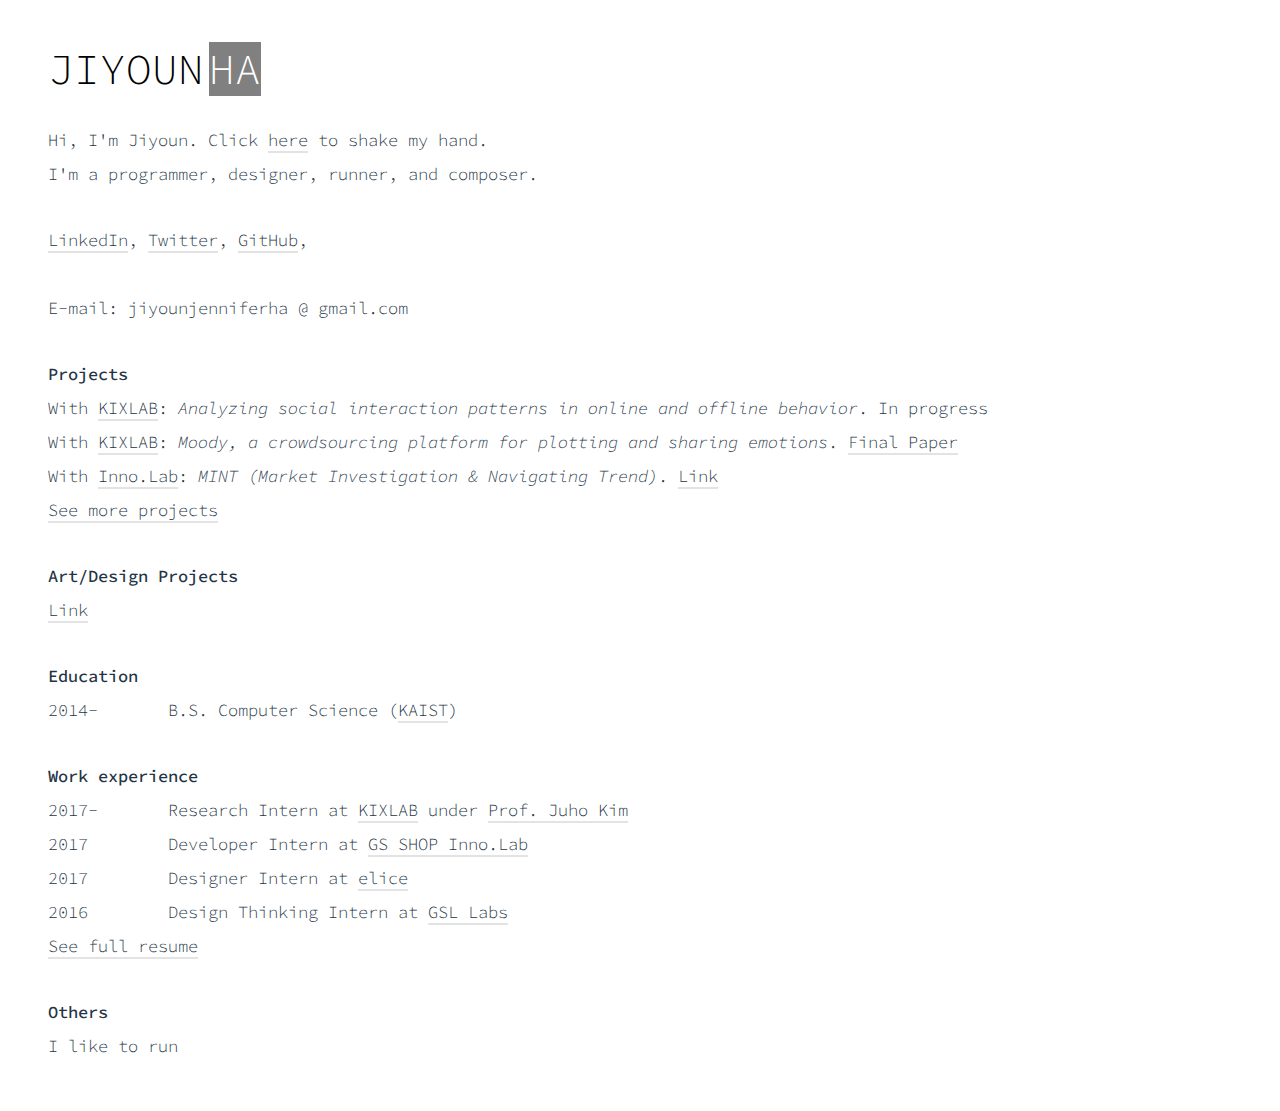
==== portfolio.htm @ 969fb6b2 "added portfolio section" ====
<!DOCTYPE html>
<html><head><meta http-equiv="Content-Type" content="text/html; charset=UTF-8">
    <title>Jiyoun Ha</title>
    <meta name="description" content="I&#39;m a HCI researcher and web developer based in South Korea.">


    <meta name="viewport" content="width=device-width">
    <link href="./blog_files/style.css" rel="stylesheet" type="text/css">
</head>
<body style="">
    <!-- Thanks for checking out the code! I like people who like code :) -->

    <nav>
        <h1>Jiyoun <span class="colorful-life">Ha</span></h1>
    </nav>

    <main>
        <section>
            <p>Hi, I'm Jiyoun. Click <a href = "">here</a> to shake my hand.</p>
            <p>I'm a programmer, designer, runner, and composer.</p>
        </section>
        <section>
            <p><a href="http://linkedin.com/in/jiyoun-ha-448212108/">LinkedIn</a>, <a href="http://twitter.com/Jiyounhahaha">Twitter</a>, <a href="http://github.com/chococigar">GitHub</a>, <!--<a href="http://stackoverflow.com/users/">StackOverflow</a></p>-->
            <p>E-mail: jiyounjenniferha @ gmail.com</p>
        </section>
        <section>
            <h2>Projects</h2>
            <ul>
                <li>With <a href="http://kixlab.org/">KIXLAB</a>: <em>Analyzing social interaction patterns in online and offline behavior</em>. In progress</li>
                <li>With <a href="http://kixlab.org/">KIXLAB</a>: <em>Moody, a crowdsourcing platform for plotting and sharing emotions</em>. <a href="https://kixlab.org/courses/crowdsourcing/projects/papers/Moody.pdf">Final Paper</a></li>
                <li>With <a href="http://ing.innolab.us/">Inno.Lab</a>: <em>MINT (Market Investigation &amp; Navigating Trend)</em>. <a href="https://mint.innolab.us">Link</a></li>
                <li><a href="">See more projects</a></li>
            </ul>
        </section>
        <section>
            <h2>Art/Design Projects</h2>
            <ul>
                <li><a href="portfolio.htm">Link</a></li>
            </ul>
        </section>
        <section>
            <h2>Education</h2>
            <p>2014-		B.S. Computer Science (<a href="http://kaist.edu/">KAIST</a>)</p>
        </section>
        <section>
            <h2>Work experience</h2>
            <p>2017-		Research Intern at <a href="http://kixlab.org/">KIXLAB</a> under <a href="http://juhokim.com/">Prof. Juho Kim</a></p>
            <p>2017 		Developer Intern at <a href="http://ing.innolab.us/">GS SHOP Inno.Lab</a></p>
            <p>2017 		Designer Intern at <a href="https://academy.elice.io/">elice</a></p>
            <p>2016 		Design Thinking Intern at <a href="https://www.gsllabs.com/">GSL Labs</a></p>
            <p><a href="">See full resume</a></p>
        </section>
        <section>
            <h2>Others</h2>
            <p>I like to run</p>
        </section>
    </main>

    <script src="./blog_files/ga.js"></script><script>
    var _gaq=[['_setAccount','UA-7373818-1'],['_gat._anonymizeIp'],['_trackPageview']];
    (function(d,t){var g=d.createElement(t),s=d.getElementsByTagName(t)[0];
    g.src=('https:'==location.protocol?'//ssl':'//www')+'.google-analytics.com/ga.js';
    s.parentNode.insertBefore(g,s)}(document,'script'));
    </script>

</body></html>
---- blog_files/style.css ----
@import url(https://fonts.googleapis.com/css?family=Source+Code+Pro:300,500);

body, html {
    margin: 0;
    padding: 0;
}

body {
    font-family: 'Source Code Pro', monospace;
    font-weight: 300;
    color: #233445;
    -webkit-font-smoothing: antialiased;
    -moz-osx-font-smoothing: grayscale;

    padding: 20px;
    font-size: 100%;
}
@media (min-width: 600px) {
    body {
        padding: 3rem;
        font-size: 106.25%;
    }
}

section + section {
    margin-top: 2rem;
}

h1, h2, h3, p, li {
    margin: 0;
    font-size: 1em;
    line-height: 2;
}

p {
    white-space: pre-wrap;
    tab-size: 6;
}

h1 {
    font-weight: 300;
    color: #000;
    text-transform: uppercase;
    font-size: 2.5em;
    line-height: 1;
    margin-bottom: 2rem;
}

.colorful-life {
    background-color: GRAY;
    color: #fff;
    margin-left: -.5em;
}

h2 {
    font-weight: 500;
}

a, a:visited, a:active {
    color: inherit;
    text-decoration: none;
    border-bottom: 2px solid #e3e3e3;
}
a:hover {
    border-bottom-color: #333;
}


ul, ol {
    list-style: none;
    margin: 0;
    padding: 0;
    margin-left: 1.25em;
}
li,
.sectioned p:first-child {
    text-indent: -1.25em;
}

main ul ul li:before,
.sectioned p:first-child:before {
    content: "– ";
}
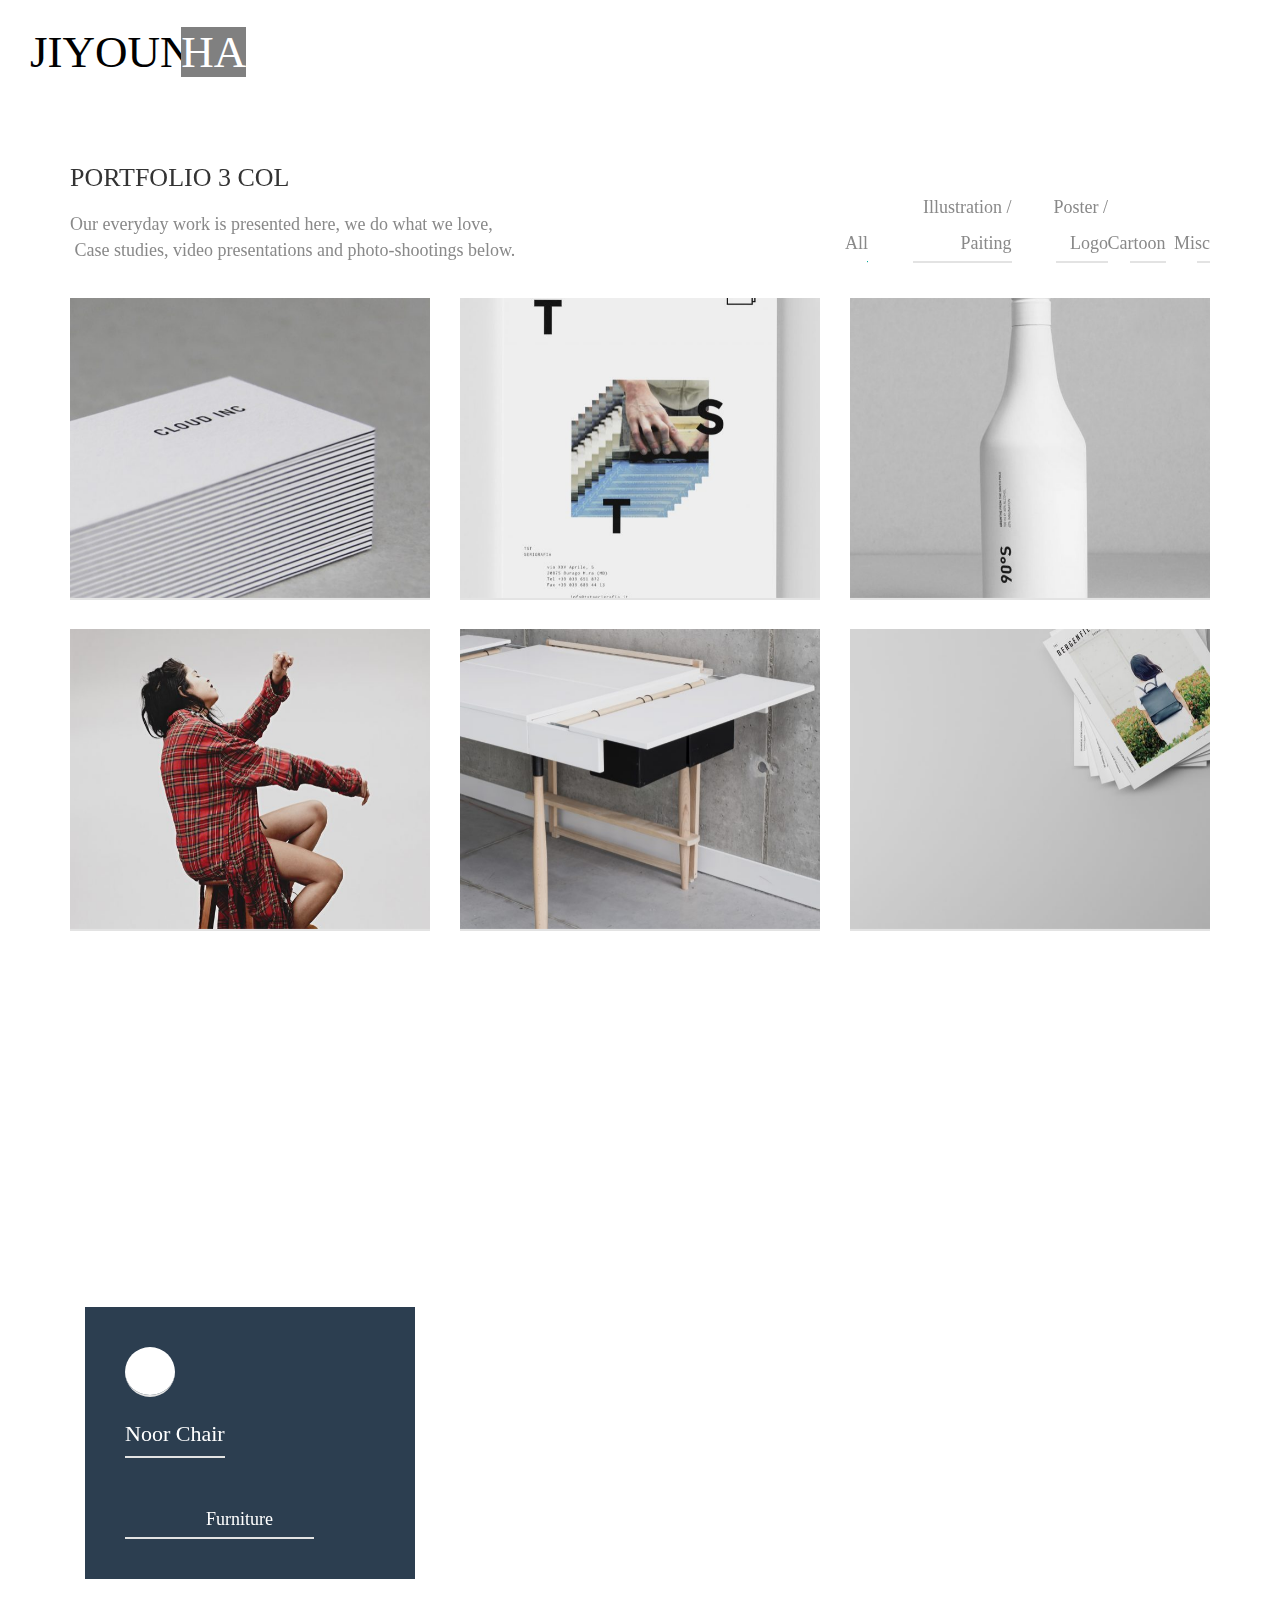
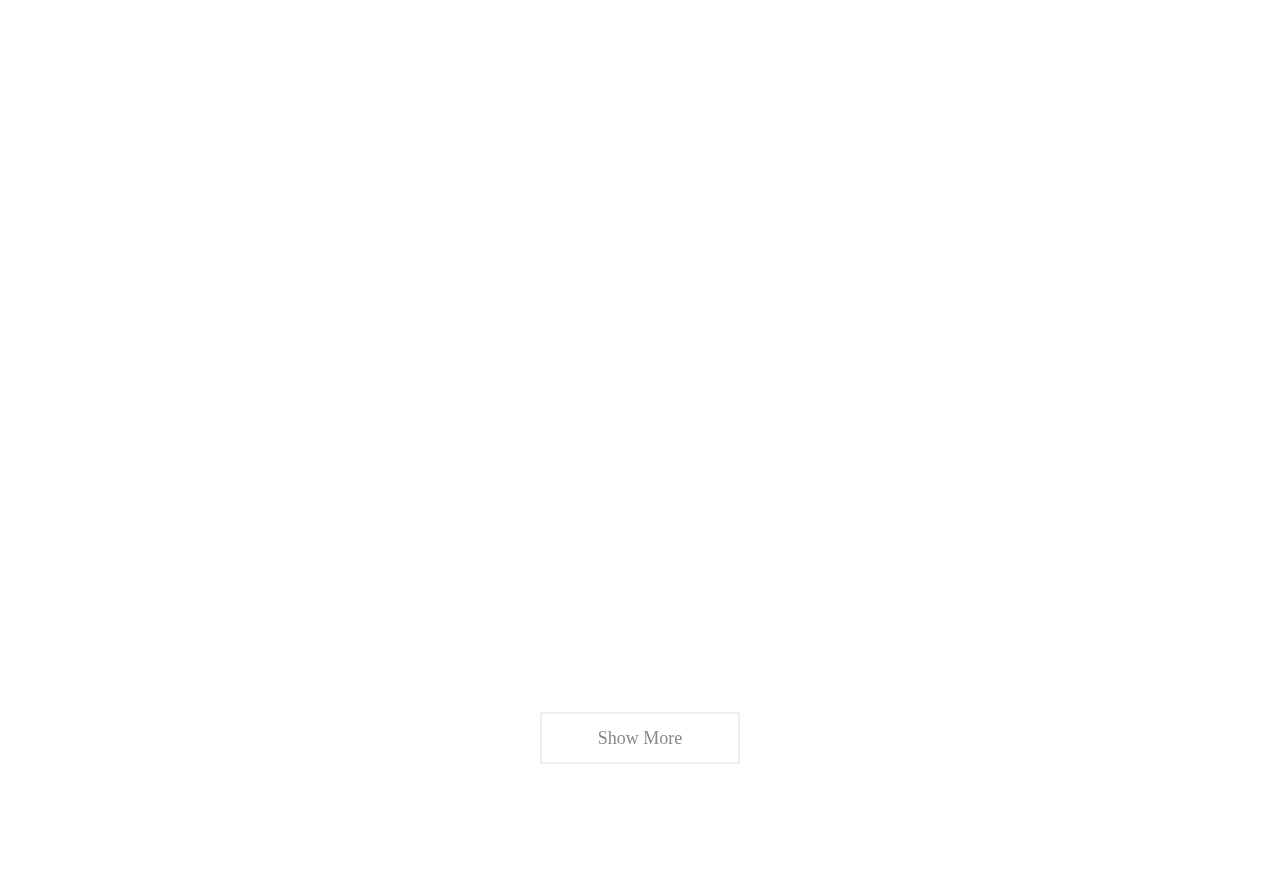
==== commit 65be4812: "framework for portfolio" ====
--- a/portfolio.htm
+++ b/portfolio.htm
@@ -1,66 +1,1134 @@
 <!DOCTYPE html>
-<html><head><meta http-equiv="Content-Type" content="text/html; charset=UTF-8">
-    <title>Jiyoun Ha</title>
-    <meta name="description" content="I&#39;m a HCI researcher and web developer based in South Korea.">
-
-
-    <meta name="viewport" content="width=device-width">
-    <link href="./blog_files/style.css" rel="stylesheet" type="text/css">
+<!-- saved from url=(0052)https://demo.kaliumtheme.com/main/portfolio-3-col-2/ -->
+<html>
+<!--<![endif]-->
+
+<head>
+	<meta http-equiv="Content-Type" content="text/html; charset=UTF-8">
+	<meta http-equiv="X-UA-Compatible" content="IE=edge">
+	<meta name="viewport" content="width=device-width, initial-scale=1">
+	<title>Jiyoun Ha</title>
+	<link rel="dns-prefetch" href="https://s.w.org/">
+	<!--<link rel="alternate" type="application/rss+xml" title="Kalium » Feed" href="https://demo.kaliumtheme.com/main/feed/">
+	<link rel="alternate" type="application/rss+xml" title="Kalium » Comments Feed" href="https://demo.kaliumtheme.com/main/comments/feed/">
+	<link rel="alternate" type="application/rss+xml" title="Kalium » Portfolio 3 Col Comments Feed" href="https://demo.kaliumtheme.com/main/portfolio-3-col-2/feed/">
+-->
+	<meta property="og:type" content="article">
+	<meta property="og:title" content="Portfolio 3 Col">
+	<meta property="og:url" content="https://demo.kaliumtheme.com/main/portfolio-3-col-2/">
+	<meta property="og:site_name" content="Kalium">
+	<meta property="og:description" content="Our everyday work is presented here, we do what we love, Case studies, video presentations and photo-shootings below.">
+	<script async="" src="./portfolio_3col_files/analytics.js"></script>
+	<script id="twitter-wjs" src="./portfolio_3col_files/widgets.js"></script>
+	<script async="" src="https://connect.facebook.net/en_US/fbevents.js"></script>
+	<script type="text/javascript">
+		window._wpemojiSettings = {
+			"baseUrl": "https:\/\/s.w.org\/images\/core\/emoji\/2.4\/72x72\/",
+			"ext": ".png",
+			"svgUrl": "https:\/\/s.w.org\/images\/core\/emoji\/2.4\/svg\/",
+			"svgExt": ".svg",
+			"source": {
+				"concatemoji": "https:\/\/demo.kaliumtheme.com\/main\/wp-includes\/js\/wp-emoji-release.min.js?ver=4.9.4"
+			}
+		};
+		! function(a, b, c) {
+			function d(a, b) {
+				var c = String.fromCharCode;
+				l.clearRect(0, 0, k.width, k.height), l.fillText(c.apply(this, a), 0, 0);
+				var d = k.toDataURL();
+				l.clearRect(0, 0, k.width, k.height), l.fillText(c.apply(this, b), 0, 0);
+				var e = k.toDataURL();
+				return d === e
+			}
+
+			function e(a) {
+				var b;
+				if (!l || !l.fillText) return !1;
+				switch (l.textBaseline = "top", l.font = "600 32px Arial", a) {
+					case "flag":
+						return !(b = d([55356, 56826, 55356, 56819], [55356, 56826, 8203, 55356, 56819])) && (b = d([55356, 57332, 56128, 56423, 56128, 56418, 56128, 56421, 56128, 56430, 56128, 56423, 56128, 56447], [55356, 57332, 8203, 56128, 56423, 8203, 56128,
+							56418, 8203, 56128, 56421, 8203, 56128, 56430, 8203, 56128, 56423, 8203, 56128, 56447
+						]), !b);
+					case "emoji":
+						return b = d([55357, 56692, 8205, 9792, 65039], [55357, 56692, 8203, 9792, 65039]), !b
+				}
+				return !1
+			}
+
+			function f(a) {
+				var c = b.createElement("script");
+				c.src = a, c.defer = c.type = "text/javascript", b.getElementsByTagName("head")[0].appendChild(c)
+			}
+			var g, h, i, j, k = b.createElement("canvas"),
+				l = k.getContext && k.getContext("2d");
+			for (j = Array("flag", "emoji"), c.supports = {
+					everything: !0,
+					everythingExceptFlag: !0
+				}, i = 0; i < j.length; i++) c.supports[j[i]] = e(j[i]), c.supports.everything = c.supports.everything && c.supports[j[i]], "flag" !== j[i] && (c.supports.everythingExceptFlag = c.supports.everythingExceptFlag && c.supports[j[i]]);
+			c.supports.everythingExceptFlag = c.supports.everythingExceptFlag && !c.supports.flag, c.DOMReady = !1, c.readyCallback = function() {
+				c.DOMReady = !0
+			}, c.supports.everything || (h = function() {
+				c.readyCallback()
+			}, b.addEventListener ? (b.addEventListener("DOMContentLoaded", h, !1), a.addEventListener("load", h, !1)) : (a.attachEvent("onload", h), b.attachEvent("onreadystatechange", function() {
+				"complete" === b.readyState && c.readyCallback()
+			})), g = c.source || {}, g.concatemoji ? f(g.concatemoji) : g.wpemoji && g.twemoji && (f(g.twemoji), f(g.wpemoji)))
+		}(window, document, window._wpemojiSettings);
+	</script>
+	<script src="./portfolio_3col_files/wp-emoji-release.min.js" type="text/javascript" defer=""></script>
+	<style type="text/css">
+		img.wp-smiley,
+		img.emoji {
+			display: inline !important;
+			border: none !important;
+			box-shadow: none !important;
+			height: 1em !important;
+			width: 1em !important;
+			margin: 0 .07em !important;
+			vertical-align: -0.1em !important;
+			background: none !important;
+			padding: 0 !important;
+		}
+	</style>
+	<link rel="stylesheet" id="rs-plugin-settings-css" href="./portfolio_3col_files/settings.css" type="text/css" media="all">
+	<style id="rs-plugin-settings-inline-css" type="text/css">
+		.tp-caption a {
+			color: #ff7302;
+			text-shadow: none;
+			-webkit-transition: all 0.2s ease-out;
+			-moz-transition: all 0.2s ease-out;
+			-o-transition: all 0.2s ease-out;
+			-ms-transition: all 0.2s ease-out
+		}
+
+		.tp-caption a:hover {
+			color: #ffa902
+		}
+
+		.goNextSlide {
+			cursor: pointer !important
+		}
+
+		.video-slide {
+			display: block;
+			text-align: center;
+			color: #FFF;
+			border: 2px solid #FFF;
+			padding: 30px
+		}
+
+		.largeredbtn {
+			font-family: "Raleway", sans-serif;
+			font-weight: 900;
+			font-size: 16px;
+			line-height: 60px;
+			color: #fff !important;
+			text-decoration: none;
+			padding-left: 40px;
+			padding-right: 80px;
+			padding-top: 22px;
+			padding-bottom: 22px;
+			background: rgb(234, 91, 31);
+			background: -moz-linear-gradient(top, rgba(234, 91, 31, 1) 0%, rgba(227, 58, 12, 1) 100%);
+			background: -webkit-gradient(linear, left top, left bottom, color-stop(0%, rgba(234, 91, 31, 1)), color-stop(100%, rgba(227, 58, 12, 1)));
+			background: -webkit-linear-gradient(top, rgba(234, 91, 31, 1) 0%, rgba(227, 58, 12, 1) 100%);
+			background: -o-linear-gradient(top, rgba(234, 91, 31, 1) 0%, rgba(227, 58, 12, 1) 100%);
+			background: -ms-linear-gradient(top, rgba(234, 91, 31, 1) 0%, rgba(227, 58, 12, 1) 100%);
+			background: linear-gradient(to bottom, rgba(234, 91, 31, 1) 0%, rgba(227, 58, 12, 1) 100%);
+			filter: progid:DXImageTransform.Microsoft.gradient( startColorstr='#ea5b1f', endColorstr='#e33a0c', GradientType=0)
+		}
+
+		.largeredbtn:hover {
+			background: rgb(227, 58, 12);
+			background: -moz-linear-gradient(top, rgba(227, 58, 12, 1) 0%, rgba(234, 91, 31, 1) 100%);
+			background: -webkit-gradient(linear, left top, left bottom, color-stop(0%, rgba(227, 58, 12, 1)), color-stop(100%, rgba(234, 91, 31, 1)));
+			background: -webkit-linear-gradient(top, rgba(227, 58, 12, 1) 0%, rgba(234, 91, 31, 1) 100%);
+			background: -o-linear-gradient(top, rgba(227, 58, 12, 1) 0%, rgba(234, 91, 31, 1) 100%);
+			background: -ms-linear-gradient(top, rgba(227, 58, 12, 1) 0%, rgba(234, 91, 31, 1) 100%);
+			background: linear-gradient(to bottom, rgba(227, 58, 12, 1) 0%, rgba(234, 91, 31, 1) 100%);
+			filter: progid:DXImageTransform.Microsoft.gradient( startColorstr='#e33a0c', endColorstr='#ea5b1f', GradientType=0)
+		}
+
+		.fullrounded img {
+			-webkit-border-radius: 400px;
+			-moz-border-radius: 400px;
+			border-radius: 400px
+		}
+	</style>
+
+	<link rel="stylesheet" id="bootstrap-css" href="./portfolio_3col_files/bootstrap.css" type="text/css" media="all">
+	<link rel="stylesheet" id="main-css" href="./portfolio_3col_files/main.css" type="text/css" media="all">
+	<link rel="stylesheet" id="style-css" href="./portfolio_3col_files/style(1).css" type="text/css" media="all">
+	<link rel="stylesheet" id="typolab-ea75118eccd86f1523fa5aeede90c4c4-css" href="./portfolio_3col_files/fonts-0eb1846ebb23f05f2e260b891500ea7b.css" type="text/css" media="all">
+	<link rel="stylesheet" href="./blog_files/style.css" type="text/css">
+
+	<script type="text/javascript">
+		var ajaxurl = ajaxurl || 'https://demo.kaliumtheme.com/main/wp-admin/admin-ajax.php';
+	</script>
+	<style id="typolab-font-variants">
+		body,
+		p {
+			font-family: 'relative_book'
+		}
+
+		.slider-text {
+			font-family: 'relative_book'
+		}
+
+		.site-footer .footer-widgets .widget .textwidget,
+		.site-footer .footer-widgets .widget p {
+			font-family: 'relative_book'
+		}
+
+		.widget.widget_product_search .search-bar input[name="s"],
+		.widget.widget_search .search-bar input[name="s"] {
+			font-family: 'relative_book'
+		}
+
+		h1,
+		h2,
+		h3,
+		h4,
+		h5,
+		h6 {
+			font-family: 'relative_medium'
+		}
+
+		.slider-font {
+			font-family: 'relative_medium'
+		}
+
+		.site-footer .footer-widgets .widget h1,
+		.site-footer .footer-widgets .widget h2,
+		.site-footer .footer-widgets .widget h3 {
+			font-family: 'relative_medium'
+		}
+
+		body,
+		p {
+			font-size: 18px
+		}
+
+		.site-footer .footer-widgets .widget .textwidget,
+		.site-footer .footer-widgets .widget p {
+			font-size: 18px
+		}
+
+		.widget.widget_product_search .search-bar input[name="s"],
+		.widget.widget_search .search-bar input[name="s"] {
+			font-size: 18px
+		}
+
+		.site-footer .footer-widgets .widget h1,
+		.site-footer .footer-widgets .widget h2,
+		.site-footer .footer-widgets .widget h3 {
+			font-size: 24px
+		}
+
+		body,
+		p {
+			font-size: 18px
+		}
+
+		.main-header.menu-type-standard-menu .standard-menu-container div.menu>ul>li>a,
+		.main-header.menu-type-standard-menu .standard-menu-container ul.menu>li>a {
+			font-size: 18px
+		}
+
+		.main-header.menu-type-standard-menu .standard-menu-container div.menu>ul ul li a,
+		.main-header.menu-type-standard-menu .standard-menu-container ul.menu ul li a {
+			font-size: 18px
+		}
+
+		.sidebar-menu-wrapper .sidebar-menu-container .sidebar-main-menu div.menu>ul>li>a,
+		.sidebar-menu-wrapper .sidebar-menu-container .sidebar-main-menu ul.menu>li>a {
+			font-size: 18px
+		}
+
+		.portfolio-holder .thumb .hover-state .info p,
+		.portfolio-holder .item-box .info h3 {
+			font-size: 18px
+		}
+
+		.single-portfolio-holder .section-title p {
+			font-size: 18px
+		}
+
+		.portfolio-description-showinfo p,
+		.single-portfolio-holder .details .project-description p,
+		.gallery-item-description .post-formatting p {
+			font-size: 18px
+		}
+
+		.single-portfolio-holder .details .services h3 {
+			font-size: 22px
+		}
+
+		.single-portfolio-holder .details .services ul li {
+			font-size: 18px
+		}
+
+		.main-footer .footer-widgets .wp-widget h1,
+		.main-footer .footer-widgets .wp-widget h2,
+		.main-footer .footer-widgets .wp-widget h3 {
+			font-size: 26px
+		}
+
+		.main-footer .footer-widgets .wp-widget .textwidget,
+		.main-footer .footer-widgets .wp-widget p {
+			font-size: 18px
+		}
+
+		.copyrights,
+		.main-footer .footer-bottom-content a,
+		.main-footer .footer-bottom-content p {
+			font-size: 18px
+		}
+
+		.wpb_wrapper .lab-blog-posts .blog-post-entry .blog-post-content-container .blog-post-date,
+		.blog-holder .box-holder .post-info .details .category,
+		.blog-holder .box-holder .post-info .details .date {
+			font-size: 16px
+		}
+
+		.section-title p {
+			font-size: 18px
+		}
+
+		.product-filter ul li a {
+			font-size: 18px
+		}
+	</style>
+	<script type="text/javascript" src="./portfolio_3col_files/jquery.js"></script>
+	<script type="text/javascript" src="./portfolio_3col_files/jquery-migrate.min.js"></script>
+	<script type="text/javascript" src="./portfolio_3col_files/jquery.themepunch.tools.min.js" defer="defer"></script>
+	<script type="text/javascript" src="./portfolio_3col_files/jquery.themepunch.revolution.min.js" defer="defer"></script>
+	<link rel="https://api.w.org/" href="https://demo.kaliumtheme.com/main/wp-json/">
+	<link rel="EditURI" type="application/rsd+xml" title="RSD" href="https://demo.kaliumtheme.com/main/xmlrpc.php?rsd">
+	<link rel="wlwmanifest" type="application/wlwmanifest+xml" href="https://demokaliumsites-laborator.netdna-ssl.com/main/wp-includes/wlwmanifest.xml">
+	<meta name="generator" content="WordPress 4.9.4">
+	<link rel="canonical" href="https://demo.kaliumtheme.com/main/portfolio-3-col-2/">
+	<link rel="shortlink" href="https://demo.kaliumtheme.com/main/?p=4866">
+	<link rel="alternate" type="application/json+oembed" href="https://demo.kaliumtheme.com/main/wp-json/oembed/1.0/embed?url=https%3A%2F%2Fdemo.kaliumtheme.com%2Fmain%2Fportfolio-3-col-2%2F">
+	<link rel="alternate" type="text/xml+oembed" href="https://demo.kaliumtheme.com/main/wp-json/oembed/1.0/embed?url=https%3A%2F%2Fdemo.kaliumtheme.com%2Fmain%2Fportfolio-3-col-2%2F&amp;format=xml">
+	<script>
+		! function(f, b, e, v, n, t, s) {
+			if (f.fbq) return;
+			n = f.fbq = function() {
+				n.callMethod ?
+					n.callMethod.apply(n, arguments) : n.queue.push(arguments)
+			};
+			if (!f._fbq) f._fbq = n;
+			n.push = n;
+			n.loaded = !0;
+			n.version = '2.0';
+			n.queue = [];
+			t = b.createElement(e);
+			t.async = !0;
+			t.src = v;
+			s = b.getElementsByTagName(e)[0];
+			s.parentNode.insertBefore(t, s)
+		}(window,
+			document, 'script', 'https://connect.facebook.net/en_US/fbevents.js');
+		fbq('init', '261506237612914'); // Insert your pixel ID here.
+		fbq('track', 'PageView');
+	</script> <noscript>&lt;img height="1" width="1" style="display:none"
+ src="https://www.facebook.com/tr?id=261506237612914&amp;ev=PageView&amp;noscript=1"
+ /&gt;</noscript>
+	<link rel="shortcut icon" href="https://demokaliumsites-laborator.netdna-ssl.com/main/wp-content/uploads/2015/03/favicon.png">
+	<script>
+		var mobile_menu_breakpoint = 769;
+	</script>
+	<style>
+		@media screen and (min-width:770px) {
+			.mobile-menu-wrapper,
+			.mobile-menu-overlay,
+			.standard-menu-container .menu-bar-hidden-desktop {
+				display: none;
+
+			}
+		}
+	</style>
+	<style>
+		@media screen and (max-width:769px) {
+			.standard-menu-container>div,
+			.standard-menu-container>nav,
+			.main-header.menu-type-standard-menu .standard-menu-container div.menu>ul,
+			.main-header.menu-type-standard-menu .standard-menu-container ul.menu,
+			.menu-cart-icon-container {
+				display: none;
+
+			}
+		}
+	</style>
+	<style id="theme-custom-css">
+		.example {
+			color: red !important;
+		}
+
+		.site-footer .footer-widgets {
+			margin-bottom: 5px;
+		}
+
+		.contact-form input,
+		.comment-form input {
+			background-color: transparent;
+		}
+
+		.top-menu-container .widget .widgettitle {
+			color: #333;
+		}
+
+		@media only screen and (max-width: 768px) {
+			.no-margin-desktop .vc_column-inner {
+				padding-left: 15px !important;
+				padding-right: 15px !important;
+			}
+		}
+
+		@media screen and (max-width: 768px) {
+			.second-slide-text {
+				left: 15px;
+			}
+			.arrow-button {
+				right: 15px;
+			}
+		}
+	</style>
+	<style type="text/css">
+		.recentcomments a {
+			display: inline !important;
+			padding: 0 !important;
+			margin: 0 !important;
+		}
+	</style>
+	<meta name="generator" content="Powered by WPBakery Page Builder - drag and drop page builder for WordPress.">
+	<!--[if lte IE 9]><link rel="stylesheet" type="text/css" href="https://demokaliumsites-laborator.netdna-ssl.com/main/wp-content/plugins/js_composer/assets/css/vc_lte_ie9.min.css" media="screen"><![endif]-->
+	<meta name="generator" content="Powered by Slider Revolution 5.4.6.4 - responsive, Mobile-Friendly Slider Plugin for WordPress with comfortable drag and drop interface.">
+	<script type="text/javascript">
+		function setREVStartSize(e) {
+			try {
+				var i = jQuery(window).width(),
+					t = 9999,
+					r = 0,
+					n = 0,
+					l = 0,
+					f = 0,
+					s = 0,
+					h = 0;
+				if (e.responsiveLevels && (jQuery.each(e.responsiveLevels, function(e, f) {
+						f > i && (t = r = f, l = e), i > f && f > r && (r = f, n = e)
+					}), t > r && (l = n)), f = e.gridheight[l] || e.gridheight[0] || e.gridheight, s = e.gridwidth[l] || e.gridwidth[0] || e.gridwidth, h = i / s, h = h > 1 ? 1 : h, f = Math.round(h * f), "fullscreen" == e.sliderLayout) {
+					var u = (e.c.width(), jQuery(window).height());
+					if (void 0 != e.fullScreenOffsetContainer) {
+						var c = e.fullScreenOffsetContainer.split(",");
+						if (c) jQuery.each(c, function(e, i) {
+								u = jQuery(i).length > 0 ? u - jQuery(i).outerHeight(!0) : u
+							}), e.fullScreenOffset.split("%").length > 1 && void 0 != e.fullScreenOffset && e.fullScreenOffset.length > 0 ? u -= jQuery(window).height() * parseInt(e.fullScreenOffset, 0) / 100 : void 0 != e.fullScreenOffset && e.fullScreenOffset.length >
+							0 && (u -= parseInt(e.fullScreenOffset, 0))
+					}
+					f = u
+				} else void 0 != e.minHeight && f < e.minHeight && (f = e.minHeight);
+				e.c.closest(".rev_slider_wrapper").css({
+					height: f
+				})
+			} catch (d) {
+				console.log("Failure at Presize of Slider:" + d)
+			}
+		};
+	</script>
+	<style>
+		.image-placeholder,
+		.image-placeholder-bg {
+			background-color: #eeeeee
+		}
+	</style><noscript>&lt;style type="text/css"&gt;.wpb_animate_when_almost_visible { opacity: 1; }&lt;/style&gt;</noscript>
+	<script src="https://googleads.g.doubleclick.net/pagead/viewthroughconversion/991533214/?random=1518745176406&amp;cv=9&amp;fst=1518745176406&amp;num=1&amp;guid=ON&amp;resp=GooglemKTybQhCsO&amp;u_h=900&amp;u_w=1440&amp;u_ah=877&amp;u_aw=1440&amp;u_cd=24&amp;u_his=2&amp;u_tz=540&amp;u_java=false&amp;u_nplug=4&amp;u_nmime=5&amp;frm=0&amp;url=https%3A%2F%2Fdemo.kaliumtheme.com%2Fmain%2Fportfolio-3-col-2%2F&amp;ref=https%3A%2F%2Fwww.kaliumtheme.com%2F&amp;tiba=Portfolio%203%20Col%20%E2%80%93%20Kalium&amp;rfmt=3&amp;fmt=4"></script>
 </head>
-<body style="">
-    <!-- Thanks for checking out the code! I like people who like code :) -->
-
-    <nav>
-        <h1>Jiyoun <span class="colorful-life">Ha</span></h1>
-    </nav>
-
-    <main>
-        <section>
-            <p>Hi, I'm Jiyoun. Click <a href = "">here</a> to shake my hand.</p>
-            <p>I'm a programmer, designer, runner, and composer.</p>
-        </section>
-        <section>
-            <p><a href="http://linkedin.com/in/jiyoun-ha-448212108/">LinkedIn</a>, <a href="http://twitter.com/Jiyounhahaha">Twitter</a>, <a href="http://github.com/chococigar">GitHub</a>, <!--<a href="http://stackoverflow.com/users/">StackOverflow</a></p>-->
-            <p>E-mail: jiyounjenniferha @ gmail.com</p>
-        </section>
-        <section>
-            <h2>Projects</h2>
-            <ul>
-                <li>With <a href="http://kixlab.org/">KIXLAB</a>: <em>Analyzing social interaction patterns in online and offline behavior</em>. In progress</li>
-                <li>With <a href="http://kixlab.org/">KIXLAB</a>: <em>Moody, a crowdsourcing platform for plotting and sharing emotions</em>. <a href="https://kixlab.org/courses/crowdsourcing/projects/papers/Moody.pdf">Final Paper</a></li>
-                <li>With <a href="http://ing.innolab.us/">Inno.Lab</a>: <em>MINT (Market Investigation &amp; Navigating Trend)</em>. <a href="https://mint.innolab.us">Link</a></li>
-                <li><a href="">See more projects</a></li>
-            </ul>
-        </section>
-        <section>
-            <h2>Art/Design Projects</h2>
-            <ul>
-                <li><a href="portfolio.htm">Link</a></li>
-            </ul>
-        </section>
-        <section>
-            <h2>Education</h2>
-            <p>2014-		B.S. Computer Science (<a href="http://kaist.edu/">KAIST</a>)</p>
-        </section>
-        <section>
-            <h2>Work experience</h2>
-            <p>2017-		Research Intern at <a href="http://kixlab.org/">KIXLAB</a> under <a href="http://juhokim.com/">Prof. Juho Kim</a></p>
-            <p>2017 		Developer Intern at <a href="http://ing.innolab.us/">GS SHOP Inno.Lab</a></p>
-            <p>2017 		Designer Intern at <a href="https://academy.elice.io/">elice</a></p>
-            <p>2016 		Design Thinking Intern at <a href="https://www.gsllabs.com/">GSL Labs</a></p>
-            <p><a href="">See full resume</a></p>
-        </section>
-        <section>
-            <h2>Others</h2>
-            <p>I like to run</p>
-        </section>
-    </main>
-
-    <script src="./blog_files/ga.js"></script><script>
-    var _gaq=[['_setAccount','UA-7373818-1'],['_gat._anonymizeIp'],['_trackPageview']];
-    (function(d,t){var g=d.createElement(t),s=d.getElementsByTagName(t)[0];
-    g.src=('https:'==location.protocol?'//ssl':'//www')+'.google-analytics.com/ga.js';
-    s.parentNode.insertBefore(g,s)}(document,'script'));
-    </script>
-
-</body></html>
+
+<body class="page-template page-template-portfolio page-template-portfolio-php page page-id-4866 wpb-js-composer js-comp-ver-5.4.5 vc_responsive" style="">
+
+<nav>
+	<h1>Jiyoun <span class="colorful-life">Ha</span></h1>
+</nav>
+
+
+	<div class="sidebar-menu-disabler"></div>
+	<div class="wrapper" id="main-wrapper">
+		<header class="site-header main-header menu-type-standard-menu"
+		</header>
+		<script type="text/javascript">
+			var headerOptions = headerOptions || {};
+			jQuery.extend(headerOptions, {
+				"stickyHeader": false
+			});
+		</script>
+		<div id="portfolio-1-container" class="container portfolio-container-and-title portfolio-loop-layout-type-2">
+			<div class="portfolio-title-holder">
+				<div class="pt-column pt-column-title">
+					<div class="section-title no-bottom-margin">
+						<h1>Portfolio 3 Col</h1>
+						<p>Our everyday work is presented here, we do what we love,<br> Case studies, video presentations and photo-shootings below.</p>
+					</div>
+				</div>
+				<div class="pt-column">
+					<div class="product-filter">
+						<ul class="portfolio-root-categories">
+							<li class="portfolio-category-all active"> <a href="https://demo.kaliumtheme.com/main/portfolio-3-col-2/" data-term="*">All</a></li>
+							<li class="portfolio-category-item portfolio-category-digital-art"> <a href="https://demo.kaliumtheme.com/main/portfolio-3-col-2/portfolio-category/digital-art/" data-term="digital-art">Illustration / Paiting</a></li>
+							<li class="portfolio-category-item portfolio-category-furniture"> <a href="https://demo.kaliumtheme.com/main/portfolio-3-col-2/portfolio-category/furniture/" data-term="furniture">Poster / Logo</a></li>
+							<li class="portfolio-category-item portfolio-category-photography"> <a href="https://demo.kaliumtheme.com/main/portfolio-3-col-2/portfolio-category/photography/" data-term="photography">Cartoon</a></li>
+							<li class="portfolio-category-item portfolio-category-print"> <a href="https://demo.kaliumtheme.com/main/portfolio-3-col-2/portfolio-category/print/" data-term="print">Misc</a></li>
+						</ul>
+					</div>
+				</div>
+			</div>
+			<div class="page-container">
+				<div class="row">
+					<div id="portfolio-1" class="portfolio-holder portfolio-type-2 is-masonry-layout sort-by-js" style="position: relative; height: 1977.19px;">
+						<div class="portfolio-item portfolio-item-type-4 has-padding w4 post-2122 portfolio type-portfolio status-publish has-post-thumbnail hentry portfolio_category-print" data-portfolio-item-id="2122" data-terms="print" style="position: absolute; left: 0px; top: 0px;">
+							<div class="item-box-container">
+								<div class="item-box wow fadeInLab animated" style="visibility: visible; animation-name: fadeInLab;">
+									<div class="thumb">
+										<div class="hover-state padding hover-eff-fade-slide position-bottom-left hover-distanced hover-style-primary opacity-yes">
+											<div class="likes"> <a href="https://demo.kaliumtheme.com/main/portfolio-3-col-2/#" class="like-btn like-icon-heart" data-id="2122"> <i class="icon fa fa-heart-o"></i> <span class="counter like-count"> 886 </span> </a></div>
+											<div class="info">
+												<h3> <a href="https://demo.kaliumtheme.com/main/portfolio/cloud-inc/" class="item-link"> Cloud Inc </a></h3>
+												<p class="terms"><a href="https://demo.kaliumtheme.com/main/portfolio-3-col-2/portfolio-category/print/" data-term="print"> Print </a></p>
+											</div>
+										</div> <a href="https://demo.kaliumtheme.com/main/portfolio/cloud-inc/" class="item-link"> <span class="image-placeholder img-363 img-loaded" style="padding-bottom:83.20610687%"> <img width="655" height="545" class=" lazyloaded" alt="" data-src="https://demokaliumsites-laborator.netdna-ssl.com/main/wp-content/uploads/2015/03/654471f97a275526fc588440b0a3d878-655x545.jpg" data-srcset="" data-sizes="(max-width: 655px) 100vw, 655px" sizes="(max-width: 655px) 100vw, 655px" src="./portfolio_3col_files/654471f97a275526fc588440b0a3d878-655x545.jpg"> </span> </a></div>
+								</div>
+							</div>
+						</div>
+						<div class="portfolio-item portfolio-item-type-2 has-padding w4 post-2095 portfolio type-portfolio status-publish has-post-thumbnail hentry portfolio_category-digital-art" data-portfolio-item-id="2095" data-terms="digital-art" style="position: absolute; left: 390px; top: 0px;">
+							<div class="item-box-container">
+								<div class="item-box wow fadeInLab animated" data-wow-delay="0.15s" style="visibility: visible; animation-delay: 0.15s; animation-name: fadeInLab;">
+									<div class="thumb">
+										<div class="hover-state padding hover-eff-fade-slide position-bottom-left hover-distanced hover-style-primary opacity-yes">
+											<div class="likes"> <a href="https://demo.kaliumtheme.com/main/portfolio-3-col-2/#" class="like-btn like-icon-heart" data-id="2095"> <i class="icon fa fa-heart-o"></i> <span class="counter like-count"> 766 </span> </a></div>
+											<div class="info">
+												<h3> <a href="https://demo.kaliumtheme.com/main/portfolio/tst/" class="item-link"> TST </a></h3>
+												<p class="terms"><a href="https://demo.kaliumtheme.com/main/portfolio-3-col-2/portfolio-category/digital-art/" data-term="digital-art"> Digital Art </a></p>
+											</div>
+										</div> <a href="https://demo.kaliumtheme.com/main/portfolio/tst/" class="item-link"> <span class="image-placeholder img-271 img-loaded" style="padding-bottom:83.20610687%"> <img width="655" height="545" class=" lazyloaded" alt="" data-src="https://demokaliumsites-laborator.netdna-ssl.com/main/wp-content/uploads/2015/03/f4b08d6cadca29a52ac3111cbf8be66e-655x545.jpg" data-srcset="" data-sizes="(max-width: 655px) 100vw, 655px" sizes="(max-width: 655px) 100vw, 655px" src="./portfolio_3col_files/f4b08d6cadca29a52ac3111cbf8be66e-655x545.jpg"> </span> </a></div>
+								</div>
+							</div>
+						</div>
+						<div class="portfolio-item portfolio-item-type-1 has-padding w4 post-2115 portfolio type-portfolio status-publish has-post-thumbnail hentry portfolio_category-furniture" data-portfolio-item-id="2115" data-terms="furniture" style="position: absolute; left: 780px; top: 0px;">
+							<div class="item-box-container">
+								<div class="item-box wow fadeInLab animated" data-wow-delay="0.3s" style="visibility: visible; animation-delay: 0.3s; animation-name: fadeInLab;">
+									<div class="thumb">
+										<div class="hover-state padding hover-eff-fade-slide position-bottom-left hover-distanced hover-style-primary opacity-yes">
+											<div class="likes"> <a href="https://demo.kaliumtheme.com/main/portfolio-3-col-2/#" class="like-btn like-icon-heart" data-id="2115"> <i class="icon fa fa-heart-o"></i> <span class="counter like-count"> 1268 </span> </a></div>
+											<div class="info">
+												<h3> <a href="https://demo.kaliumtheme.com/main/portfolio/90s-package/" class="item-link"> 90s Package </a></h3>
+												<p class="terms"><a href="https://demo.kaliumtheme.com/main/portfolio-3-col-2/portfolio-category/furniture/" data-term="furniture"> Furniture </a></p>
+											</div>
+										</div> <a href="https://demo.kaliumtheme.com/main/portfolio/90s-package/" class="item-link"> <span class="image-placeholder img-333 img-loaded" style="padding-bottom:83.20610687%"> <img width="655" height="545" class=" lazyloaded" alt="" data-src="https://demokaliumsites-laborator.netdna-ssl.com/main/wp-content/uploads/2015/03/21787990d3721d5c5bb8e80ab02398dc-655x545.jpg" data-srcset="" data-sizes="(max-width: 655px) 100vw, 655px" sizes="(max-width: 655px) 100vw, 655px" src="./portfolio_3col_files/21787990d3721d5c5bb8e80ab02398dc-655x545.jpg"> </span> </a></div>
+								</div>
+							</div>
+						</div>
+						<div class="portfolio-item portfolio-item-type-4 has-padding w4 post-2113 portfolio type-portfolio status-publish has-post-thumbnail hentry portfolio_category-photography" data-portfolio-item-id="2113" data-terms="photography" style="position: absolute; left: 0px; top: 329px;">
+							<div class="item-box-container">
+								<div class="item-box wow fadeInLab animated" data-wow-delay="0.45s" style="visibility: visible; animation-delay: 0.45s; animation-name: fadeInLab;">
+									<div class="thumb">
+										<div class="hover-state padding hover-eff-fade-slide position-bottom-left hover-distanced hover-style-primary opacity-yes">
+											<div class="likes"> <a href="https://demo.kaliumtheme.com/main/portfolio-3-col-2/#" class="like-btn like-icon-heart" data-id="2113"> <i class="icon fa fa-heart-o"></i> <span class="counter like-count"> 300 </span> </a></div>
+											<div class="info">
+												<h3> <a href="https://demo.kaliumtheme.com/main/portfolio/random-people-quotes/" class="item-link"> Random People Quotes Project </a></h3>
+												<p class="terms"><a href="https://demo.kaliumtheme.com/main/portfolio-3-col-2/portfolio-category/photography/" data-term="photography"> Photography </a></p>
+											</div>
+										</div> <a href="https://demo.kaliumtheme.com/main/portfolio/random-people-quotes/" class="item-link"> <span class="image-placeholder img-514 img-loaded" style="padding-bottom:83.20610687%"> <img width="655" height="545" class=" lazyloaded" alt="" data-src="https://demokaliumsites-laborator.netdna-ssl.com/main/wp-content/uploads/2015/03/7_1400x920-655x545.jpg" data-srcset="" data-sizes="(max-width: 655px) 100vw, 655px" sizes="(max-width: 655px) 100vw, 655px" src="./portfolio_3col_files/7_1400x920-655x545.jpg"> </span> </a></div>
+								</div>
+							</div>
+						</div>
+						<div class="portfolio-item portfolio-item-type-2 has-padding w4 post-2123 portfolio type-portfolio status-publish has-post-thumbnail hentry portfolio_category-furniture" data-portfolio-item-id="2123" data-terms="furniture" style="position: absolute; left: 390px; top: 329px;">
+							<div class="item-box-container">
+								<div class="item-box wow fadeInLab animated" data-wow-delay="0.6s" style="visibility: visible; animation-delay: 0.6s; animation-name: fadeInLab;">
+									<div class="thumb">
+										<div class="hover-state padding hover-eff-fade-slide position-bottom-left hover-distanced hover-style-primary opacity-yes">
+											<div class="likes"> <a href="https://demo.kaliumtheme.com/main/portfolio-3-col-2/#" class="like-btn like-icon-heart" data-id="2123"> <i class="icon fa fa-heart-o"></i> <span class="counter like-count"> 1026 </span> </a></div>
+											<div class="info">
+												<h3> <a href="https://demo.kaliumtheme.com/main/portfolio/desk-concept/" class="item-link"> Desk Concept </a></h3>
+												<p class="terms"><a href="https://demo.kaliumtheme.com/main/portfolio-3-col-2/portfolio-category/furniture/" data-term="furniture"> Furniture </a></p>
+											</div>
+										</div> <a href="https://demo.kaliumtheme.com/main/portfolio/desk-concept/" class="item-link"> <span class="image-placeholder img-374 img-loaded" style="padding-bottom:83.20610687%"> <img width="655" height="545" class=" lazyloaded" alt="" data-src="https://demokaliumsites-laborator.netdna-ssl.com/main/wp-content/uploads/2015/03/b41864d679e4c077fda190149299e47d-655x545.jpg" data-srcset="" data-sizes="(max-width: 655px) 100vw, 655px" sizes="(max-width: 655px) 100vw, 655px" src="./portfolio_3col_files/b41864d679e4c077fda190149299e47d-655x545.jpg"> </span> </a></div>
+								</div>
+							</div>
+						</div>
+						<div class="portfolio-item portfolio-item-type-3 has-padding w4 post-2118 portfolio type-portfolio status-publish has-post-thumbnail hentry portfolio_category-print" data-portfolio-item-id="2118" data-terms="print" style="position: absolute; left: 780px; top: 329px;">
+							<div class="item-box-container">
+								<div class="item-box wow fadeInLab animated" data-wow-delay="0.75s" style="visibility: visible; animation-delay: 0.75s; animation-name: fadeInLab;">
+									<div class="thumb">
+										<div class="hover-state padding hover-eff-fade-slide position-bottom-left hover-distanced hover-style-primary opacity-yes">
+											<div class="likes"> <a href="https://demo.kaliumtheme.com/main/portfolio-3-col-2/#" class="like-btn like-icon-heart" data-id="2118"> <i class="icon fa fa-heart-o"></i> <span class="counter like-count"> 488 </span> </a></div>
+											<div class="info">
+												<h3> <a href="https://demo.kaliumtheme.com/main/portfolio/bergenfield/" class="item-link"> Bergenfield </a></h3>
+												<p class="terms"><a href="https://demo.kaliumtheme.com/main/portfolio-3-col-2/portfolio-category/print/" data-term="print"> Print </a></p>
+											</div>
+										</div> <a href="https://demo.kaliumtheme.com/main/portfolio/bergenfield/" class="item-link"> <span class="image-placeholder img-482 img-loaded" style="padding-bottom:83.20610687%"> <img width="655" height="545" class=" lazyloaded" alt="" data-src="https://demokaliumsites-laborator.netdna-ssl.com/main/wp-content/uploads/2015/03/8064b807a590842a8d6a01bb516f92fd-655x545.jpg" data-srcset="" data-sizes="(max-width: 655px) 100vw, 655px" sizes="(max-width: 655px) 100vw, 655px" src="./portfolio_3col_files/8064b807a590842a8d6a01bb516f92fd-655x545.jpg"> </span> </a></div>
+								</div>
+							</div>
+						</div>
+						<div class="portfolio-item portfolio-item-type-5 has-padding w4 post-2124 type-portfolio status-publish has-post-thumbnail hentry portfolio_category-print is-appended" data-portfolio-item-id="2124" data-terms="print" style="position: absolute; left: 0px; top: 659px;">
+
+
+
+
+							<div class="item-box-container">
+								<div class="item-box wow fadeInLab animated" style="visibility: visible; animation-name: fadeInLab;">
+									<div class="thumb">
+										<div class="hover-state padding hover-eff-fade-slide position-bottom-left hover-distanced hover-style-primary opacity-yes">
+
+											<div class="likes">
+												<a href="https://demo.kaliumtheme.com/main/portfolio-3-col-2/#" class="like-btn like-icon-heart" data-id="2124">
+							<i class="icon fa fa-heart-o"></i>
+							<span class="counter like-count">
+								770							</span>
+						</a>
+											</div>
+
+											<div class="info">
+												<h3>
+				    		<a href="https://demo.kaliumtheme.com/main/portfolio/adestra/" class="item-link">
+					    		Adestra					    	</a>
+				    	</h3>
+												<p class="terms"><a href="https://demo.kaliumtheme.com/main/portfolio/adestra/portfolio-category/print/" data-term="print">
+			Print		</a></p>
+											</div>
+										</div>
+
+										<a href="https://demo.kaliumtheme.com/main/portfolio/adestra/" class="item-link">
+						<span class="image-placeholder img-397 img-loaded" style="padding-bottom:83.20610687%">
+	<img width="655" height="545" class=" lazyloaded" alt="" data-src="https://demo.kaliumtheme.com/main/wp-content/uploads/2015/03/c0b6ab27338818c12788d0e4e870c54e-1-655x545.jpg" data-srcset="" data-sizes="(max-width: 655px) 100vw, 655px" sizes="(max-width: 655px) 100vw, 655px" src="./portfolio_3col_files/c0b6ab27338818c12788d0e4e870c54e-1-655x545.jpg">	</span>
+					</a>
+									</div>
+								</div>
+							</div>
+
+
+						</div>
+						<div class="portfolio-item portfolio-item-type-1 has-padding w4 post-2121 type-portfolio status-publish has-post-thumbnail hentry portfolio_category-digital-art is-appended" data-portfolio-item-id="2121" data-terms="digital-art" style="position: absolute; left: 390px; top: 659px;">
+
+
+
+
+							<div class="item-box-container">
+								<div class="item-box wow fadeInLab animated" data-wow-delay="0.15s" style="visibility: visible; animation-delay: 0.15s; animation-name: fadeInLab;">
+									<div class="thumb">
+										<div class="hover-state padding hover-eff-fade-slide position-bottom-left hover-distanced hover-style-primary opacity-yes">
+
+											<div class="likes">
+												<a href="https://demo.kaliumtheme.com/main/portfolio-3-col-2/#" class="like-btn like-icon-heart" data-id="2121">
+							<i class="icon fa fa-heart-o"></i>
+							<span class="counter like-count">
+								620							</span>
+						</a>
+											</div>
+
+											<div class="info">
+												<h3>
+				    		<a href="https://demo.kaliumtheme.com/main/portfolio/capricho/" class="item-link">
+					    		Capricho					    	</a>
+				    	</h3>
+												<p class="terms"><a href="https://demo.kaliumtheme.com/main/portfolio/capricho/portfolio-category/digital-art/" data-term="digital-art">
+			Digital Art		</a></p>
+											</div>
+										</div>
+
+										<a href="https://demo.kaliumtheme.com/main/portfolio/capricho/" class="item-link">
+						<span class="image-placeholder img-356 img-loaded" style="padding-bottom:83.20610687%">
+	<img width="655" height="545" class=" lazyloaded" alt="" data-src="https://demo.kaliumtheme.com/main/wp-content/uploads/2015/03/8994134c7371c02d5313c47fb6434f60-655x545.jpg" data-srcset="" data-sizes="(max-width: 655px) 100vw, 655px" sizes="(max-width: 655px) 100vw, 655px" src="./portfolio_3col_files/8994134c7371c02d5313c47fb6434f60-655x545.jpg">	</span>
+					</a>
+									</div>
+								</div>
+							</div>
+
+
+						</div>
+						<div class="portfolio-item portfolio-item-type-4 has-padding w4 post-2086 type-portfolio status-publish has-post-thumbnail hentry portfolio_category-digital-art is-appended" data-portfolio-item-id="2086" data-terms="digital-art" style="position: absolute; left: 780px; top: 659px;">
+
+
+
+
+							<div class="item-box-container">
+								<div class="item-box wow fadeInLab animated" data-wow-delay="0.3s" style="visibility: visible; animation-delay: 0.3s; animation-name: fadeInLab;">
+									<div class="thumb">
+										<div class="hover-state padding hover-eff-fade-slide position-bottom-left hover-distanced hover-style-primary opacity-yes">
+
+											<div class="likes">
+												<a href="https://demo.kaliumtheme.com/main/portfolio-3-col-2/#" class="like-btn like-icon-heart" data-id="2086">
+							<i class="icon fa fa-heart-o"></i>
+							<span class="counter like-count">
+								85							</span>
+						</a>
+											</div>
+
+											<div class="info">
+												<h3>
+				    		<a href="https://demo.kaliumtheme.com/main/portfolio/amnesty-international/" class="item-link">
+					    		Amnesty International					    	</a>
+				    	</h3>
+												<p class="terms"><a href="https://demo.kaliumtheme.com/main/portfolio/amnesty-international/portfolio-category/digital-art/" data-term="digital-art">
+			Digital Art		</a></p>
+											</div>
+										</div>
+
+										<a href="https://demo.kaliumtheme.com/main/portfolio/amnesty-international/" class="item-link">
+						<span class="image-placeholder img-91 img-loaded" style="padding-bottom:83.20610687%">
+	<img width="655" height="545" class=" lazyloaded" alt="" data-src="https://demo.kaliumtheme.com/main/wp-content/uploads/2015/03/cabinet-meeting-room_Amnesty_140611-655x545.jpg" data-srcset="" data-sizes="(max-width: 655px) 100vw, 655px" sizes="(max-width: 655px) 100vw, 655px" src="./portfolio_3col_files/cabinet-meeting-room_Amnesty_140611-655x545.jpg">	</span>
+					</a>
+									</div>
+								</div>
+							</div>
+
+
+						</div>
+						<div class="portfolio-item portfolio-item-type-2 has-padding w4 post-2088 type-portfolio status-publish has-post-thumbnail hentry portfolio_category-furniture is-appended" data-portfolio-item-id="2088" data-terms="furniture" style="position: absolute; left: 0px; top: 988px;">
+
+
+
+
+							<div class="item-box-container">
+								<div class="item-box wow fadeInLab animated" data-wow-delay="0.45s" style="visibility: visible; animation-delay: 0.45s; animation-name: fadeInLab;">
+									<div class="thumb">
+										<div class="hover-state padding hover-eff-fade-slide position-bottom-left hover-distanced hover-style-primary opacity-no hover-is-visible">
+
+											<div class="likes">
+												<a href="https://demo.kaliumtheme.com/main/portfolio-3-col-2/#" class="like-btn like-icon-heart" data-id="2088">
+							<i class="icon fa fa-heart-o"></i>
+							<span class="counter like-count">
+								219							</span>
+						</a>
+											</div>
+
+											<div class="info">
+												<h3>
+				    		<a href="https://demo.kaliumtheme.com/main/portfolio/noor-chair/" class="item-link">
+					    		Noor Chair					    	</a>
+				    	</h3>
+												<p class="terms"><a href="https://demo.kaliumtheme.com/main/portfolio/noor-chair/portfolio-category/furniture/" data-term="furniture">
+			Furniture		</a></p>
+											</div>
+										</div>
+
+										<a href="https://demo.kaliumtheme.com/main/portfolio/noor-chair/" class="item-link">
+						<span class="image-placeholder img-109" style="padding-bottom:83.20610687%">
+	<img width="655" height="545" class="lazyload" alt="" data-src="https://demo.kaliumtheme.com/main/wp-content/uploads/2015/03/121110_image_10-655x545.jpg" data-srcset="" data-sizes="(max-width: 655px) 100vw, 655px">	</span>
+					</a>
+									</div>
+								</div>
+							</div>
+
+
+						</div>
+						<div class="portfolio-item portfolio-item-type-1 has-padding w4 post-2090 type-portfolio status-publish has-post-thumbnail hentry portfolio_category-furniture is-appended" data-portfolio-item-id="2090" data-terms="furniture" style="position: absolute; left: 390px; top: 988px;">
+
+
+
+
+							<div class="item-box-container">
+								<div class="item-box wow fadeInLab animated" data-wow-delay="0.6s" style="visibility: visible; animation-delay: 0.6s; animation-name: fadeInLab;">
+									<div class="thumb">
+										<div class="hover-state padding hover-eff-fade-slide position-bottom-left hover-distanced hover-style-primary opacity-yes">
+
+											<div class="likes">
+												<a href="https://demo.kaliumtheme.com/main/portfolio-3-col-2/#" class="like-btn like-icon-heart" data-id="2090">
+							<i class="icon fa fa-heart-o"></i>
+							<span class="counter like-count">
+								213							</span>
+						</a>
+											</div>
+
+											<div class="info">
+												<h3>
+				    		<a href="https://demo.kaliumtheme.com/main/portfolio/plywood-chair/" class="item-link">
+					    		Plywood Chair					    	</a>
+				    	</h3>
+												<p class="terms"><a href="https://demo.kaliumtheme.com/main/portfolio/plywood-chair/portfolio-category/furniture/" data-term="furniture">
+			Furniture		</a></p>
+											</div>
+										</div>
+
+										<a href="https://demo.kaliumtheme.com/main/portfolio/plywood-chair/" class="item-link">
+						<span class="image-placeholder img-128" style="padding-bottom:83.20610687%">
+	<img width="655" height="545" class="lazyload" alt="" data-src="https://demo.kaliumtheme.com/main/wp-content/uploads/2015/03/a7f80c4f15dfc8c9a62056886ea17fd0-655x545.jpg" data-srcset="" data-sizes="(max-width: 655px) 100vw, 655px">	</span>
+					</a>
+									</div>
+								</div>
+							</div>
+
+
+						</div>
+						<div class="portfolio-item portfolio-item-type-2 has-padding w4 post-2093 type-portfolio status-publish has-post-thumbnail hentry portfolio_category-furniture is-appended" data-portfolio-item-id="2093" data-terms="furniture" style="position: absolute; left: 780px; top: 988px;">
+
+
+
+
+							<div class="item-box-container">
+								<div class="item-box wow fadeInLab animated" data-wow-delay="0.75s" style="visibility: visible; animation-delay: 0.75s; animation-name: fadeInLab;">
+									<div class="thumb">
+										<div class="hover-state padding hover-eff-fade-slide position-bottom-left hover-distanced hover-style-primary opacity-yes">
+
+											<div class="likes">
+												<a href="https://demo.kaliumtheme.com/main/portfolio-3-col-2/#" class="like-btn like-icon-heart" data-id="2093">
+							<i class="icon fa fa-heart-o"></i>
+							<span class="counter like-count">
+								76							</span>
+						</a>
+											</div>
+
+											<div class="info">
+												<h3>
+				    		<a href="https://demo.kaliumtheme.com/main/portfolio/bathroom/" class="item-link">
+					    		Bathroom					    	</a>
+				    	</h3>
+												<p class="terms"><a href="https://demo.kaliumtheme.com/main/portfolio/bathroom/portfolio-category/furniture/" data-term="furniture">
+			Furniture		</a></p>
+											</div>
+										</div>
+
+										<a href="https://demo.kaliumtheme.com/main/portfolio/bathroom/" class="item-link">
+						<span class="image-placeholder img-154" style="padding-bottom:83.20610687%">
+	<img width="655" height="545" class="lazyload" alt="" data-src="https://demo.kaliumtheme.com/main/wp-content/uploads/2015/03/Thermomat-Ever-2-Gambol_Ring-655x545.jpg" data-srcset="" data-sizes="(max-width: 655px) 100vw, 655px">	</span>
+					</a>
+									</div>
+								</div>
+							</div>
+
+
+						</div>
+						<div class="portfolio-item portfolio-item-type-1 has-padding w4 post-2125 type-portfolio status-publish has-post-thumbnail hentry portfolio_category-digital-art is-appended" data-portfolio-item-id="2125" data-terms="digital-art" style="position: absolute; left: 0px; top: 1318px; transform: scale(1); transition-property: opacity, transform; transition-duration: 0.4s; transition-delay: 0ms;">
+
+
+
+
+							<div class="item-box-container">
+								<div class="item-box wow fadeInLab" style="visibility: hidden; animation-name: none;">
+									<div class="thumb">
+										<div class="hover-state padding hover-eff-fade-slide position-bottom-left hover-distanced hover-style-primary opacity-yes">
+
+											<div class="likes">
+												<a href="https://demo.kaliumtheme.com/main/portfolio-3-col-2/#" class="like-btn like-icon-heart" data-id="2125">
+							<i class="icon fa fa-heart-o"></i>
+							<span class="counter like-count">
+								349							</span>
+						</a>
+											</div>
+
+											<div class="info">
+												<h3>
+				    		<a href="https://demo.kaliumtheme.com/main/portfolio/album-covers/" class="item-link">
+					    		Album Covers					    	</a>
+				    	</h3>
+												<p class="terms"><a href="https://demo.kaliumtheme.com/main/portfolio/album-covers/portfolio-category/digital-art/" data-term="digital-art">
+			Digital Art		</a></p>
+											</div>
+										</div>
+
+										<a href="https://demo.kaliumtheme.com/main/portfolio/album-covers/" class="item-link">
+						<span class="image-placeholder img-382" style="padding-bottom:83.20610687%">
+	<img width="655" height="545" class="lazyload" alt="" data-src="https://demo.kaliumtheme.com/main/wp-content/uploads/2015/03/8tracks_covers01_905-655x545.jpg" data-srcset="" data-sizes="(max-width: 655px) 100vw, 655px">	</span>
+					</a>
+									</div>
+								</div>
+							</div>
+
+
+						</div>
+						<div class="portfolio-item portfolio-item-type-1 has-padding w4 post-2110 type-portfolio status-publish has-post-thumbnail hentry portfolio_category-digital-art is-appended" data-portfolio-item-id="2110" data-terms="digital-art" style="position: absolute; left: 390px; top: 1318px; transform: scale(1); transition-property: opacity, transform; transition-duration: 0.4s; transition-delay: 0ms;">
+
+
+
+
+							<div class="item-box-container">
+								<div class="item-box wow fadeInLab" data-wow-delay="0.15s" style="visibility: hidden; animation-delay: 0.15s; animation-name: none;">
+									<div class="thumb">
+										<div class="hover-state padding hover-eff-fade-slide position-bottom-left hover-distanced hover-style-primary opacity-yes">
+
+											<div class="likes">
+												<a href="https://demo.kaliumtheme.com/main/portfolio-3-col-2/#" class="like-btn like-icon-heart" data-id="2110">
+							<i class="icon fa fa-heart-o"></i>
+							<span class="counter like-count">
+								215							</span>
+						</a>
+											</div>
+
+											<div class="info">
+												<h3>
+				    		<a href="https://demo.kaliumtheme.com/main/portfolio/multi-color/" class="item-link">
+					    		Multi Color					    	</a>
+				    	</h3>
+												<p class="terms"><a href="https://demo.kaliumtheme.com/main/portfolio/multi-color/portfolio-category/digital-art/" data-term="digital-art">
+			Digital Art		</a></p>
+											</div>
+										</div>
+
+										<a href="https://demo.kaliumtheme.com/main/portfolio/multi-color/" class="item-link">
+						<span class="image-placeholder img-326" style="padding-bottom:83.20610687%">
+	<img width="655" height="545" class="lazyload" alt="" data-src="https://demo.kaliumtheme.com/main/wp-content/uploads/2015/03/f96dbcad2181aa749eecf0dbf4dc4fa5-655x545.jpg" data-srcset="" data-sizes="(max-width: 655px) 100vw, 655px">	</span>
+					</a>
+									</div>
+								</div>
+							</div>
+
+
+						</div>
+						<div class="portfolio-item portfolio-item-type-5 has-padding w4 post-2108 type-portfolio status-publish has-post-thumbnail hentry portfolio_category-digital-art is-appended" data-portfolio-item-id="2108" data-terms="digital-art" style="position: absolute; left: 780px; top: 1318px; transform: scale(1); transition-property: opacity, transform; transition-duration: 0.4s; transition-delay: 0ms;">
+
+
+
+
+							<div class="item-box-container">
+								<div class="item-box wow fadeInLab" data-wow-delay="0.3s" style="visibility: hidden; animation-delay: 0.3s; animation-name: none;">
+									<div class="thumb">
+										<div class="hover-state padding hover-eff-fade-slide position-bottom-left hover-full hover-style-primary opacity-no hover-is-visible">
+
+											<div class="likes">
+												<a href="https://demo.kaliumtheme.com/main/portfolio-3-col-2/#" class="like-btn like-icon-heart" data-id="2108">
+							<i class="icon fa fa-heart-o"></i>
+							<span class="counter like-count">
+								388							</span>
+						</a>
+											</div>
+
+											<div class="info">
+												<h3>
+				    		<a href="https://demo.kaliumtheme.com/main/portfolio/verein/" class="item-link">
+					    		Verein					    	</a>
+				    	</h3>
+												<p class="terms"><a href="https://demo.kaliumtheme.com/main/portfolio/verein/portfolio-category/digital-art/" data-term="digital-art">
+			Digital Art		</a></p>
+											</div>
+										</div>
+
+										<a href="https://demo.kaliumtheme.com/main/portfolio/verein/" class="item-link">
+						<span class="image-placeholder img-294" style="padding-bottom:83.20610687%">
+	<img width="655" height="545" class="lazyload" alt="" data-src="https://demo.kaliumtheme.com/main/wp-content/uploads/2015/03/Verein_05-655x545.jpg" data-srcset="" data-sizes="(max-width: 655px) 100vw, 655px">	</span>
+					</a>
+									</div>
+								</div>
+							</div>
+
+
+						</div>
+						<div class="portfolio-item portfolio-item-type-3 has-padding w4 post-2109 type-portfolio status-publish has-post-thumbnail hentry portfolio_category-print is-appended" data-portfolio-item-id="2109" data-terms="print" style="position: absolute; left: 0px; top: 1647px; transform: scale(1); transition-property: opacity, transform; transition-duration: 0.4s; transition-delay: 0ms;">
+
+
+
+
+							<div class="item-box-container">
+								<div class="item-box wow fadeInLab" data-wow-delay="0.45s" style="visibility: hidden; animation-delay: 0.45s; animation-name: none;">
+									<div class="thumb">
+										<div class="hover-state padding hover-eff-fade-slide position-bottom-left hover-distanced hover-style-primary opacity-yes">
+
+											<div class="likes">
+												<a href="https://demo.kaliumtheme.com/main/portfolio-3-col-2/#" class="like-btn like-icon-heart" data-id="2109">
+							<i class="icon fa fa-heart-o"></i>
+							<span class="counter like-count">
+								210							</span>
+						</a>
+											</div>
+
+											<div class="info">
+												<h3>
+				    		<a href="https://demo.kaliumtheme.com/main/portfolio/ethics-for-design/" class="item-link">
+					    		Ethics for Design					    	</a>
+				    	</h3>
+												<p class="terms"><a href="https://demo.kaliumtheme.com/main/portfolio/ethics-for-design/portfolio-category/print/" data-term="print">
+			Print		</a></p>
+											</div>
+										</div>
+
+										<a href="https://demo.kaliumtheme.com/main/portfolio/ethics-for-design/" class="item-link">
+						<span class="image-placeholder img-312" style="padding-bottom:83.20610687%">
+	<img width="655" height="545" class="lazyload" alt="" data-src="https://demo.kaliumtheme.com/main/wp-content/uploads/2015/03/cd5c02ef5e64cbd6e02f4689da59c33c-655x545.jpg" data-srcset="" data-sizes="(max-width: 655px) 100vw, 655px">	</span>
+					</a>
+									</div>
+								</div>
+							</div>
+
+
+						</div>
+						<div class="portfolio-item portfolio-item-type-2 has-padding w4 post-2120 type-portfolio status-publish has-post-thumbnail hentry portfolio_category-furniture portfolio_category-photography is-appended" data-portfolio-item-id="2120" data-terms="furniture photography"
+						  style="position: absolute; left: 390px; top: 1647px; transform: scale(1); transition-property: opacity, transform; transition-duration: 0.4s; transition-delay: 0ms;">
+
+
+
+
+							<div class="item-box-container">
+								<div class="item-box wow fadeInLab" data-wow-delay="0.6s" style="visibility: hidden; animation-delay: 0.6s; animation-name: none;">
+									<div class="thumb">
+										<div class="hover-state padding hover-eff-fade-slide position-bottom-left hover-distanced hover-style-primary opacity-yes">
+
+											<div class="likes">
+												<a href="https://demo.kaliumtheme.com/main/portfolio-3-col-2/#" class="like-btn like-icon-heart" data-id="2120">
+							<i class="icon fa fa-heart-o"></i>
+							<span class="counter like-count">
+								149							</span>
+						</a>
+											</div>
+
+											<div class="info">
+												<h3>
+				    		<a href="https://demo.kaliumtheme.com/main/portfolio/afteroom-chair/" class="item-link">
+					    		Afteroom Chair					    	</a>
+				    	</h3>
+												<p class="terms"><a href="https://demo.kaliumtheme.com/main/portfolio/afteroom-chair/portfolio-category/furniture/" data-term="furniture">
+			Furniture		</a>, <a href="https://demo.kaliumtheme.com/main/portfolio/afteroom-chair/portfolio-category/photography/" data-term="photography">
+			Photography		</a></p>
+											</div>
+										</div>
+
+										<a href="https://demo.kaliumtheme.com/main/portfolio/afteroom-chair/" class="item-link">
+						<span class="image-placeholder img-476" style="padding-bottom:83.20610687%">
+	<img width="655" height="545" class="lazyload" alt="" data-src="https://demo.kaliumtheme.com/main/wp-content/uploads/2015/03/Afteroom_Chair_Location_01_1024x1024-655x545.jpg" data-srcset="" data-sizes="(max-width: 655px) 100vw, 655px">	</span>
+					</a>
+									</div>
+								</div>
+							</div>
+
+
+						</div>
+						<div class="portfolio-item portfolio-item-type-2 has-padding w4 post-2119 type-portfolio status-publish has-post-thumbnail hentry portfolio_category-print is-appended" data-portfolio-item-id="2119" data-terms="print" style="position: absolute; left: 780px; top: 1647px;">
+
+
+
+
+							<div class="item-box-container">
+								<div class="item-box wow fadeInLab" data-wow-delay="0.75s" style="visibility: hidden; animation-delay: 0.75s; animation-name: none;">
+									<div class="thumb">
+										<div class="hover-state padding hover-eff-fade-slide position-bottom-left hover-distanced hover-style-primary opacity-yes">
+
+											<div class="likes">
+												<a href="https://demo.kaliumtheme.com/main/portfolio-3-col-2/#" class="like-btn like-icon-heart" data-id="2119">
+							<i class="icon fa fa-heart-o"></i>
+							<span class="counter like-count">
+								50							</span>
+						</a>
+											</div>
+
+											<div class="info">
+												<h3>
+				    		<a href="https://demo.kaliumtheme.com/main/portfolio/piece-of-cake/" class="item-link">
+					    		Piece of Cake					    	</a>
+				    	</h3>
+												<p class="terms"><a href="https://demo.kaliumtheme.com/main/portfolio/piece-of-cake/portfolio-category/print/" data-term="print">
+			Print		</a></p>
+											</div>
+										</div>
+
+										<a href="https://demo.kaliumtheme.com/main/portfolio/piece-of-cake/" class="item-link">
+						<span class="image-placeholder img-491" style="padding-bottom:83.20610687%">
+	<img width="655" height="545" class="lazyload" alt="" data-src="https://demo.kaliumtheme.com/main/wp-content/uploads/2015/03/04_o-655x545.jpg" data-srcset="" data-sizes="(max-width: 655px) 100vw, 655px">	</span>
+					</a>
+									</div>
+								</div>
+							</div>
+
+
+						</div>
+					</div>
+					<script type="text/javascript">
+						var portfolioContainers = portfolioContainers || [];
+						portfolioContainers.push({
+							"instanceId": "portfolio-1",
+							"instanceAlias": "portfolio-3-col",
+							"baseQuery": {
+								"post_type": "portfolio",
+								"post_status": "publish",
+								"page": "",
+								"posts_per_page": 6,
+								"paged": 0,
+								"meta_query": [{
+									"key": "_thumbnail_id",
+									"compare": "EXISTS"
+								}]
+							},
+							"vcAttributes": [],
+							"postId": 4866,
+							"count": 38,
+							"countByTerms": {
+								"digital-art": 9,
+								"furniture": 10,
+								"photography": 9,
+								"print": 14
+							},
+							"lightboxData": null,
+							"filterPushState": false
+						});
+					</script>
+					<div class="portfolio-endless-pagination endless-pagination endless-pagination-alignment-center" style="visibility: inherit; opacity: 1; height: 112px;">
+						<div class="show-more type-2 auto-reveal" data-endless="true">
+							<div class="reveal-button"> <a href="https://demo.kaliumtheme.com/main/portfolio-3-col-2/#" class="btn btn-white"> Show More <span class="loading"> <i class="loading-spinner-1"></i> </span> <span class="finished"> No more portfolio items to show </span> </a></div>
+						</div>
+					</div>
+				</div>
+			</div>
+		</div>
+	</div>
+	<script type="text/javascript" src="./portfolio_3col_files/jquery.cycle2.renamed.js"></script>
+	<script type="text/javascript" src="./portfolio_3col_files/jquery.cycle2.scrollVert.renamed.js"></script>
+	<script type="text/javascript" src="./portfolio_3col_files/jquery.cycle2.carousel.renamed.js"></script>
+	<script type="text/javascript" src="./portfolio_3col_files/rotatingtweets_v2.js"></script>
+	<script type="text/javascript" src="./portfolio_3col_files/wp-embed.min.js"></script>
+	<script type="text/javascript" src="./portfolio_3col_files/main.min.js"></script>
+	<script>
+		(function(i, s, o, g, r, a, m) {
+			i['GoogleAnalyticsObject'] = r;
+			i[r] = i[r] || function() {
+				(i[r].q = i[r].q || []).push(arguments)
+			}, i[r].l = 1 * new Date();
+			a = s.createElement(o),
+				m = s.getElementsByTagName(o)[0];
+			a.async = 1;
+			a.src = g;
+			m.parentNode.insertBefore(a, m)
+		})(window, document, 'script', '//www.google-analytics.com/analytics.js', 'ga');
+
+		ga('create', 'UA-28991003-11', 'auto');
+		ga('send', 'pageview');
+	</script>
+	<script type="text/javascript">
+		var google_conversion_id = 991533214;
+		var google_custom_params = window.google_tag_params;
+		var google_remarketing_only = true;
+	</script>
+	<script type="text/javascript" src="./portfolio_3col_files/conversion.js"></script>
+	<style>
+		iframe[name="google_conversion_frame"] {
+			position: absolute;
+			left: -99999px;
+		}
+	</style><noscript>&lt;div style="display:inline;"&gt; &lt;img height="1" width="1" style="border-style:none;" alt="" src="//googleads.g.doubleclick.net/pagead/viewthroughconversion/991533214/?value=0&amp;amp;guid=ON&amp;amp;script=0"/&gt;&lt;/div&gt; </noscript>
+	<!-- Dynamic page generated in 0.259 seconds. -->
+	<!-- Cached page generated by WP-Super-Cache on 2018-02-16 01:39:36 -->
+
+	<!-- Compression = gzip --><iframe scrolling="no" frameborder="0" allowtransparency="true" src="./portfolio_3col_files/widget_iframe.36c0c29c73929bf937f4c70adb1a29e4.html" style="display: none;"></iframe><iframe id="rufous-sandbox" scrolling="no" frameborder="0" allowtransparency="true"
+	  allowfullscreen="true" style="position: absolute; visibility: hidden; display: none; width: 0px; height: 0px; padding: 0px; border: none;" title="Twitter analytics iframe" src="./portfolio_3col_files/saved_resource.html"></iframe>
+	<style>
+		#portfolio-1 .post-2088 .item-box .thumb .hover-state {
+			background-color: #2c3e50 !important;
+
+		}
+	</style>
+	<style>
+		#portfolio-1 .post-2088 .item-box .thumb .hover-state .likes .like-btn>* {
+			color: #2c3e50 !important;
+
+		}
+	</style>
+	<style>
+		#portfolio-1 .post-2108 .item-box .thumb .hover-state {
+			background-color: #8e44ad !important;
+
+		}
+	</style>
+	<style>
+		#portfolio-1 .post-2108 .item-box .thumb .hover-state .likes .like-btn>* {
+			color: #8e44ad !important;
+
+		}
+	</style>
+</body>
+
+</html>
--- a/portfolio_3col_files/settings.css
+++ b/portfolio_3col_files/settings.css
@@ -0,0 +1,1317 @@
+/*-----------------------------------------------------------------------------
+
+-	Revolution Slider 5.0 Default Style Settings -
+
+Screen Stylesheet
+
+version:   	5.4.5
+date:      	15/05/17
+author:		themepunch
+email:     	info@themepunch.com
+website:   	http://www.themepunch.com
+-----------------------------------------------------------------------------*/
+
+#debungcontrolls {
+	z-index:100000;
+	position:fixed;
+	bottom:0px; width:100%;
+	height:auto;
+	background:rgba(0,0,0,0.6);
+	padding:10px;
+	box-sizing: border-box;
+}
+
+.debugtimeline {
+	width:100%;
+	height:10px;
+	position:relative;
+	display:block;
+	margin-bottom:3px;	
+	display:none;
+	white-space: nowrap;	
+	box-sizing: border-box;
+}
+
+.debugtimeline:hover {
+	height:15px;
+
+}
+
+.the_timeline_tester {
+	background:#e74c3c;
+	position:absolute;
+	top:0px;
+	left:0px;
+	height:100%;
+	width:0;	
+}
+
+.rs-go-fullscreen {
+	position:fixed !important;
+	width:100% !important;
+	height:100% !important;
+	top:0px !important;
+	left:0px !important;
+	z-index:9999999 !important;
+	background:#ffffff !important;
+}
+
+
+.debugtimeline.tl_slide .the_timeline_tester {
+	background:#f39c12;	
+}
+
+.debugtimeline.tl_frame .the_timeline_tester {
+	background:#3498db;	
+}
+
+.debugtimline_txt {
+	color:#fff;
+	font-weight: 400;
+	font-size:7px;
+	position:absolute;	
+	left:10px;
+	top:0px;
+	white-space: nowrap;
+	line-height: 10px;
+}
+
+
+.rtl {	direction: rtl;}
+@font-face {
+  font-family: 'revicons';
+  src: url('../fonts/revicons/revicons.eot?5510888');
+  src: url('../fonts/revicons/revicons.eot?5510888#iefix') format('embedded-opentype'),
+       url('../fonts/revicons/revicons.woff?5510888') format('woff'),
+       url('../fonts/revicons/revicons.ttf?5510888') format('truetype'),
+       url('../fonts/revicons/revicons.svg?5510888#revicons') format('svg');
+  font-weight: normal;
+  font-style: normal;
+}
+
+ [class^="revicon-"]:before, [class*=" revicon-"]:before {
+  font-family: "revicons";
+  font-style: normal;
+  font-weight: normal;
+  speak: none;
+  display: inline-block;
+  text-decoration: inherit;
+  width: 1em;
+  margin-right: .2em;
+  text-align: center; 
+
+  /* For safety - reset parent styles, that can break glyph codes*/
+  font-variant: normal;
+  text-transform: none;
+
+  /* fix buttons height, for twitter bootstrap */
+  line-height: 1em;
+
+  /* Animation center compensation - margins should be symmetric */
+  /* remove if not needed */
+  margin-left: .2em;
+
+  /* you can be more comfortable with increased icons size */
+  /* font-size: 120%; */
+
+  /* Uncomment for 3D effect */
+  /* text-shadow: 1px 1px 1px rgba(127, 127, 127, 0.3); */
+}
+
+.revicon-search-1:before { content: '\e802'; } /* '' */
+.revicon-pencil-1:before { content: '\e831'; } /* '' */
+.revicon-picture-1:before { content: '\e803'; } /* '' */
+.revicon-cancel:before { content: '\e80a'; } /* '' */
+.revicon-info-circled:before { content: '\e80f'; } /* '' */
+.revicon-trash:before { content: '\e801'; } /* '' */
+.revicon-left-dir:before { content: '\e817'; } /* '' */
+.revicon-right-dir:before { content: '\e818'; } /* '' */
+.revicon-down-open:before { content: '\e83b'; } /* '' */
+.revicon-left-open:before { content: '\e819'; } /* '' */
+.revicon-right-open:before { content: '\e81a'; } /* '' */
+.revicon-angle-left:before { content: '\e820'; } /* '' */
+.revicon-angle-right:before { content: '\e81d'; } /* '' */
+.revicon-left-big:before { content: '\e81f'; } /* '' */
+.revicon-right-big:before { content: '\e81e'; } /* '' */
+.revicon-magic:before { content: '\e807'; } /* '' */
+.revicon-picture:before { content: '\e800'; } /* '' */
+.revicon-export:before { content: '\e80b'; } /* '' */
+.revicon-cog:before { content: '\e832'; } /* '' */
+.revicon-login:before { content: '\e833'; } /* '' */
+.revicon-logout:before { content: '\e834'; } /* '' */
+.revicon-video:before { content: '\e805'; } /* '' */
+.revicon-arrow-combo:before { content: '\e827'; } /* '' */
+.revicon-left-open-1:before { content: '\e82a'; } /* '' */
+.revicon-right-open-1:before { content: '\e82b'; } /* '' */
+.revicon-left-open-mini:before { content: '\e822'; } /* '' */
+.revicon-right-open-mini:before { content: '\e823'; } /* '' */
+.revicon-left-open-big:before { content: '\e824'; } /* '' */
+.revicon-right-open-big:before { content: '\e825'; } /* '' */
+.revicon-left:before { content: '\e836'; } /* '' */
+.revicon-right:before { content: '\e826'; } /* '' */
+.revicon-ccw:before { content: '\e808'; } /* '' */
+.revicon-arrows-ccw:before { content: '\e806'; } /* '' */
+.revicon-palette:before { content: '\e829'; } /* '' */
+.revicon-list-add:before { content: '\e80c'; } /* '' */
+.revicon-doc:before { content: '\e809'; } /* '' */
+.revicon-left-open-outline:before { content: '\e82e'; } /* '' */
+.revicon-left-open-2:before { content: '\e82c'; } /* '' */
+.revicon-right-open-outline:before { content: '\e82f'; } /* '' */
+.revicon-right-open-2:before { content: '\e82d'; } /* '' */
+.revicon-equalizer:before { content: '\e83a'; } /* '' */
+.revicon-layers-alt:before { content: '\e804'; } /* '' */
+.revicon-popup:before { content: '\e828'; } /* '' */
+
+							
+
+/******************************
+	-	BASIC STYLES		-
+******************************/
+
+.rev_slider_wrapper{
+	position:relative;
+	z-index: 0;
+	width:100%;
+}
+
+.rev_slider{
+	position:relative;
+	overflow:visible;
+}
+
+.entry-content .rev_slider a,
+.rev_slider a { box-shadow: none; }
+
+.tp-overflow-hidden { 	overflow:hidden !important;}
+.group_ov_hidden 	{	overflow:hidden}
+
+.tp-simpleresponsive img,
+.rev_slider img{
+	max-width:none !important;	
+	transition: none;
+	margin:0px;
+	padding:0px;
+	border:none;
+}
+
+.rev_slider .no-slides-text{
+	font-weight:bold;
+	text-align:center;
+	padding-top:80px;
+}
+
+.rev_slider >ul,
+.rev_slider_wrapper >ul,
+.tp-revslider-mainul >li,
+.rev_slider >ul >li,
+.rev_slider >ul >li:before,
+.tp-revslider-mainul >li:before,
+.tp-simpleresponsive >ul,
+.tp-simpleresponsive >ul >li,
+.tp-simpleresponsive >ul >li:before,
+.tp-revslider-mainul >li,
+.tp-simpleresponsive >ul >li{
+	list-style:none !important;
+	position:absolute;	
+	margin:0px !important;
+	padding:0px !important;
+	overflow-x: visible;
+	overflow-y: visible;
+	list-style-type: none !important;
+	background-image:none;
+	background-position:0px 0px;
+	text-indent: 0em;
+	top:0px;left:0px;
+}
+
+
+.tp-revslider-mainul >li,
+.rev_slider >ul >li,
+.rev_slider >ul >li:before,
+.tp-revslider-mainul >li:before,
+.tp-simpleresponsive >ul >li,
+.tp-simpleresponsive >ul >li:before,
+.tp-revslider-mainul >li,
+.tp-simpleresponsive >ul >li { 
+	visibility:hidden; 
+}
+
+.tp-revslider-slidesli,
+.tp-revslider-mainul	{	
+	padding:0 !important; 
+	margin:0 !important; 
+	list-style:none !important;
+}
+
+.rev_slider li.tp-revslider-slidesli {
+    position: absolute !important;
+}
+
+
+.tp-caption .rs-untoggled-content { display:block;}
+.tp-caption .rs-toggled-content { display:none;}
+
+.rs-toggle-content-active.tp-caption .rs-toggled-content { display:block;}
+.rs-toggle-content-active.tp-caption .rs-untoggled-content { display:none;}
+
+.rev_slider .tp-caption,
+.rev_slider .caption 	{ 
+	position:relative;  
+	visibility:hidden; 
+	white-space: nowrap;
+	display: block;	
+	-webkit-font-smoothing: antialiased !important;
+	z-index:1;
+}
+
+.rev_slider .tp-caption,
+.rev_slider .caption,
+.tp-simpleresponsive img {
+	-moz-user-select: none;
+    -khtml-user-select: none;
+    -webkit-user-select: none;
+    -o-user-select: none;
+}
+
+.rev_slider .tp-mask-wrap .tp-caption,
+.rev_slider .tp-mask-wrap *:last-child,
+.wpb_text_column .rev_slider .tp-mask-wrap .tp-caption,
+.wpb_text_column .rev_slider .tp-mask-wrap *:last-child{
+	margin-bottom:0;
+
+}
+
+.tp-svg-layer svg {	width:100%; height:100%;position: relative;vertical-align: top}
+
+	
+/* CAROUSEL FUNCTIONS */
+.tp-carousel-wrapper {
+	cursor:url(openhand.cur), move;
+}
+.tp-carousel-wrapper.dragged {
+	cursor:url(closedhand.cur), move;
+}
+
+/* ADDED FOR SLIDELINK MANAGEMENT */
+.tp_inner_padding {	
+	box-sizing:border-box;	
+	max-height:none !important;	
+}
+
+
+.tp-caption.tp-layer-selectable {
+	-moz-user-select: all;
+	-khtml-user-select: all;
+	-webkit-user-select: all;
+	-o-user-select: all;	
+}
+
+.tp-forcenotvisible,
+.tp-hide-revslider,
+.tp-caption.tp-hidden-caption,
+.tp-parallax-wrap.tp-hidden-caption {	
+	visibility:hidden !important; 
+	display:none !important
+}
+
+.rev_slider embed,
+.rev_slider iframe,
+.rev_slider object,
+.rev_slider audio,
+.rev_slider video {
+	max-width: none !important
+}
+
+.tp-element-background 	{	position:absolute; top:0px;left:0px; width:100%;height:100%;z-index:0;}
+
+.tp-blockmask,
+.tp-blockmask_in,
+.tp-blockmask_out { position: absolute; top: 0px; left: 0px; width: 100%; height: 100%; background: #fff; z-index: 1000; transform: scaleX(0) scaleY(0);}
+
+.tp-parallax-wrap { transform-style: preserve-3d }
+
+/***********************************************************
+	- 	ZONES / GOUP / ROW / COLUMN LAYERS AND HELPERS 	-
+***********************************************************/
+.rev_row_zone					{	position:absolute; width:100%;left:0px; box-sizing: border-box;min-height:50px; font-size:0px;}
+
+.rev_row_zone_top 				{	top:0px;}
+.rev_row_zone_middle 			{	top:50%; transform:translateY(-50%);}
+.rev_row_zone_bottom 			{	bottom:0px;}
+
+.rev_column .tp-parallax-wrap  { vertical-align: top }
+
+.rev_slider .tp-caption.rev_row 	{
+	display:table;
+	position:relative;
+	width:100% !important;
+	table-layout: fixed;
+	box-sizing: border-box;
+	vertical-align: top;
+	height:auto !important;
+	font-size:0px;
+}
+
+.rev_column {	
+	display: table-cell;
+	position: relative;
+	vertical-align: top;
+	height: auto;
+	box-sizing: border-box;	
+	font-size:0px;
+}
+
+.rev_column_inner {
+	box-sizing: border-box;
+	display: block;
+	position: relative;
+	width:100% !important;
+	height:auto !important;
+	white-space: normal !important;
+}
+
+.rev_column_bg {
+	width: 100%;
+    height: 100%;
+    position: absolute;
+    top: 0px;
+    left: 0px;
+    z-index: 0;
+    box-sizing: border-box;
+    background-clip: content-box;
+    border: 0px solid transparent;
+}
+
+
+
+.rev_column_inner .tp-parallax-wrap,
+.rev_column_inner .tp-loop-wrap,
+.rev_column_inner .tp-mask-wrap 			{	text-align: inherit; }
+.rev_column_inner .tp-mask-wrap 			{	display: inline-block;}
+
+
+.rev_column_inner .tp-parallax-wrap .tp-loop-wrap,
+.rev_column_inner .tp-parallax-wrap .tp-mask-wrap,
+.rev_column_inner .tp-parallax-wrap { position: relative !important; left:auto !important; top:auto !important; line-height: 0px;}
+
+.rev_column_inner .tp-parallax-wrap .tp-loop-wrap,
+.rev_column_inner .tp-parallax-wrap .tp-mask-wrap,
+.rev_column_inner .tp-parallax-wrap,
+.rev_column_inner .rev_layer_in_column { vertical-align: top; }
+
+.rev_break_columns { display: block !important }
+.rev_break_columns .tp-parallax-wrap.rev_column  { display:block !important; width:100% !important; }
+
+
+/**********************************************
+	-	FULLSCREEN AND FULLWIDHT CONTAINERS	-
+**********************************************/
+
+
+.fullscreen-container {	
+	position:relative;
+	padding:0;
+}
+
+
+.fullwidthbanner-container{
+	position:relative;
+	padding:0;
+	overflow:hidden;
+}
+
+.fullwidthbanner-container .fullwidthabanner{
+	width:100%;
+	position:relative;
+}
+
+
+
+/*********************************
+	-	SPECIAL TP CAPTIONS -
+**********************************/
+
+.tp-static-layers				{	
+	position:absolute; z-index:101; top:0px;left:0px;
+	/*pointer-events:none;*/
+
+}
+
+/* new static layers position option */
+.tp-static-layers-back {	
+	z-index:0;
+}
+
+
+.tp-caption .frontcorner		{
+	width: 0;
+	height: 0;
+	border-left: 40px solid transparent;
+	border-right: 0px solid transparent;
+	border-top: 40px solid #00A8FF;
+	position: absolute;left:-40px;top:0px;
+}
+
+.tp-caption .backcorner		{
+	width: 0;
+	height: 0;
+	border-left: 0px solid transparent;
+	border-right: 40px solid transparent;
+	border-bottom: 40px solid #00A8FF;
+	position: absolute;right:0px;top:0px;
+}
+
+.tp-caption .frontcornertop		{
+	width: 0;
+	height: 0;
+	border-left: 40px solid transparent;
+	border-right: 0px solid transparent;
+	border-bottom: 40px solid #00A8FF;
+	position: absolute;left:-40px;top:0px;
+}
+
+.tp-caption .backcornertop		{
+	width: 0;
+	height: 0;
+	border-left: 0px solid transparent;
+	border-right: 40px solid transparent;
+	border-top: 40px solid #00A8FF;
+	position: absolute;right:0px;top:0px;
+}
+									
+.tp-layer-inner-rotation {	
+	position: relative !important;
+}		
+
+
+/***********************************************
+	-	SPECIAL ALTERNATIVE IMAGE SETTINGS	-
+***********************************************/
+
+img.tp-slider-alternative-image	{	
+	width:100%; height:auto;
+}
+
+
+/******************************
+	-	IE8 HACKS	-
+*******************************/
+.noFilterClass {
+	filter:none !important;
+}
+
+
+/********************************
+	-	FULLSCREEN VIDEO	-
+*********************************/
+
+.rs-background-video-layer 		{	position: absolute;top:0px;left:0px; width:100%;height:100%;visibility: hidden;z-index: 0;}
+
+.tp-caption.coverscreenvideo	{	width:100%;height:100%;top:0px;left:0px;position:absolute;}
+.caption.fullscreenvideo,
+.tp-caption.fullscreenvideo		{	left:0px; top:0px; position:absolute;width:100%;height:100%}
+
+.caption.fullscreenvideo iframe,
+.caption.fullscreenvideo audio,
+.caption.fullscreenvideo video,
+.tp-caption.fullscreenvideo iframe,
+.tp-caption.fullscreenvideo iframe audio,
+.tp-caption.fullscreenvideo iframe video	{ width:100% !important; height:100% !important; display: none}
+
+.fullcoveredvideo audio,
+.fullscreenvideo audio
+.fullcoveredvideo video,
+.fullscreenvideo video				{	background: #000}
+
+.fullcoveredvideo .tp-poster		{	background-position: center center;background-size: cover;width:100%;height:100%;top:0px;left:0px}
+
+
+.videoisplaying .html5vid .tp-poster	{	display: none}
+
+.tp-video-play-button					{	
+	background:#000;
+	background:rgba(0,0,0,0.3);										
+	border-radius:5px;
+	position: absolute;
+	top: 50%;
+	left: 50%;										
+	color: #FFF;
+	z-index: 3;
+	margin-top: -25px;
+	margin-left: -25px;
+	line-height: 50px !important;
+	text-align: center;
+	cursor: pointer;
+	width: 50px;
+	height:50px;
+	box-sizing: border-box;
+	
+	display: inline-block;	
+	vertical-align: top;
+	z-index: 4;
+	opacity: 0;	
+	transition:opacity 300ms ease-out !important;				
+}
+
+.tp-hiddenaudio,
+.tp-audio-html5 .tp-video-play-button { display:none !important;}
+.tp-caption .html5vid					{	width:100% !important; height:100% !important;}									
+.tp-video-play-button i 				{	width:50px;height:50px; display:inline-block; text-align: center; vertical-align: top; line-height: 50px !important; font-size: 40px !important;}									
+.tp-caption:hover .tp-video-play-button	{	opacity: 1; display:block;}
+.tp-caption .tp-revstop					{	display:none; border-left:5px solid #fff !important; border-right:5px solid #fff !important;margin-top:15px !important;line-height: 20px !important;vertical-align: top; font-size:25px !important;}
+.videoisplaying .revicon-right-dir		{	display:none}
+.videoisplaying .tp-revstop				{	display:inline-block}
+
+.videoisplaying  .tp-video-play-button			{	display:none}
+
+
+.fullcoveredvideo .tp-video-play-button			{	display:none !important}
+
+
+.fullscreenvideo .fullscreenvideo audio 		{	object-fit:contain !important;}
+.fullscreenvideo .fullscreenvideo video 		{	object-fit:contain !important;}
+
+.fullscreenvideo .fullcoveredvideo audio 		{	object-fit:cover !important;}
+.fullscreenvideo .fullcoveredvideo video 		{	object-fit:cover !important;}
+
+.tp-video-controls {
+	position: absolute;
+	bottom: 0;
+	left: 0;
+	right: 0;
+	padding: 5px;
+	opacity: 0;	
+	transition: opacity .3s;
+	background-image: linear-gradient(to bottom, rgb(0,0,0) 13%, rgb(50,50,50) 100%);		
+	display:table;max-width:100%; overflow:hidden;box-sizing:border-box;
+}
+
+.tp-caption:hover .tp-video-controls {	opacity: .9;}
+
+.tp-video-button {
+	background: rgba(0,0,0,.5);
+	border: 0;
+	color: #EEE;	
+	border-radius: 3px;
+	cursor:pointer;
+	line-height:12px;
+	font-size:12px;
+	color:#fff;
+	padding:0px;
+	margin:0px;
+	outline: none;
+	}
+.tp-video-button:hover 				{	cursor: pointer;}
+
+
+.tp-video-button-wrap,
+.tp-video-seek-bar-wrap,
+.tp-video-vol-bar-wrap 				{ 	padding:0px 5px;display:table-cell; vertical-align: middle;}
+
+.tp-video-seek-bar-wrap				{	width:80%}
+.tp-video-vol-bar-wrap				{	width:20%}
+
+.tp-volume-bar,
+.tp-seek-bar						{	width:100%; cursor: pointer;  outline:none; line-height:12px;margin:0; padding:0;}
+
+
+.rs-fullvideo-cover					{	width:100%;height:100%;top:0px;left:0px;position: absolute; background:transparent;z-index:5;}
+
+
+.disabled_lc .tp-video-play-button,
+.rs-background-video-layer video::-webkit-media-controls-start-playback-button,
+.rs-background-video-layer video::-webkit-media-controls,
+.rs-background-video-layer audio::-webkit-media-controls { display:none !important;}
+ 
+
+.tp-audio-html5 .tp-video-controls {	opacity: 1 !important; visibility: visible !important}
+
+ 
+
+
+/********************************
+	-	DOTTED OVERLAYS	-
+*********************************/
+.tp-dottedoverlay						{	background-repeat:repeat;width:100%;height:100%;position:absolute;top:0px;left:0px;z-index:3}
+.tp-dottedoverlay.twoxtwo				{	background:url(../assets/gridtile.png)}
+.tp-dottedoverlay.twoxtwowhite			{	background:url(../assets/gridtile_white.png)}
+.tp-dottedoverlay.threexthree			{	background:url(../assets/gridtile_3x3.png)}
+.tp-dottedoverlay.threexthreewhite		{	background:url(../assets/gridtile_3x3_white.png)}
+
+
+/******************************
+	-	SHADOWS		-
+******************************/
+
+.tp-shadowcover	{	width:100%;height:100%;top:0px;left:0px;background: #fff;position: absolute; z-index: -1;}
+.tp-shadow1 	{	box-shadow: 0 10px 6px -6px rgba(0,0,0,0.8);}
+
+.tp-shadow2:before, .tp-shadow2:after,
+.tp-shadow3:before, .tp-shadow4:after
+{
+  z-index: -2;
+  position: absolute;
+  content: "";
+  bottom: 10px;
+  left: 10px;
+  width: 50%;
+  top: 85%;
+  max-width:300px;
+  background: transparent;  
+  box-shadow: 0 15px 10px rgba(0,0,0,0.8);
+  
+  transform: rotate(-3deg);
+}
+
+.tp-shadow2:after,
+.tp-shadow4:after
+{  
+  transform: rotate(3deg);
+  right: 10px;
+  left: auto;
+}
+
+.tp-shadow5
+{
+  	position:relative;        
+    box-shadow:0 1px 4px rgba(0, 0, 0, 0.3), 0 0 40px rgba(0, 0, 0, 0.1) inset;
+}
+.tp-shadow5:before, .tp-shadow5:after
+{
+	content:"";
+    position:absolute; 
+    z-index:-2;    
+    box-shadow:0 0 25px 0px  rgba(0,0,0,0.6);
+    top:30%;
+    bottom:0;
+    left:20px;
+    right:20px;    
+    border-radius:100px / 20px;
+}
+
+/******************************
+	-	BUTTONS	-
+*******************************/
+
+.tp-button{
+	padding:6px 13px 5px;
+	border-radius: 3px;	
+	height:30px;
+	cursor:pointer;
+	color:#fff !important; text-shadow:0px 1px 1px rgba(0, 0, 0, 0.6) !important; font-size:15px; line-height:45px !important;
+	font-family: arial, sans-serif; font-weight: bold; letter-spacing: -1px;
+	text-decoration:none;
+}
+
+.tp-button.big	{	color:#fff; text-shadow:0px 1px 1px rgba(0, 0, 0, 0.6); font-weight:bold; padding:9px 20px; font-size:19px;  line-height:57px !important; }
+
+
+.purchase:hover,
+.tp-button:hover,
+.tp-button.big:hover {	background-position:bottom, 15px 11px}
+
+	
+/*	BUTTON COLORS	*/
+
+.tp-button.green, .tp-button:hover.green,
+.purchase.green, .purchase:hover.green			{ background-color:#21a117;box-shadow:0px 3px 0px 0px #104d0b;}
+
+.tp-button.blue, .tp-button:hover.blue,
+.purchase.blue, .purchase:hover.blue			{ background-color:#1d78cb;box-shadow:0px 3px 0px 0px #0f3e68}
+
+.tp-button.red, .tp-button:hover.red,
+.purchase.red, .purchase:hover.red				{ background-color:#cb1d1d;box-shadow:0px 3px 0px 0px #7c1212}
+
+.tp-button.orange, .tp-button:hover.orange,
+.purchase.orange, .purchase:hover.orange		{ background-color:#ff7700;box-shadow:0px 3px 0px 0px #a34c00}
+
+.tp-button.darkgrey,.tp-button.grey,
+.tp-button:hover.darkgrey,.tp-button:hover.grey,
+.purchase.darkgrey, .purchase:hover.darkgrey	{ background-color:#555;box-shadow:0px 3px 0px 0px #222}
+
+.tp-button.lightgrey, .tp-button:hover.lightgrey,
+.purchase.lightgrey, .purchase:hover.lightgrey	{ background-color:#888;box-shadow:0px 3px 0px 0px #555}
+
+
+
+/* TP BUTTONS DESKTOP SIZE */
+
+.rev-btn,
+.rev-btn:visited						{ 	outline:none !important; box-shadow:none !important; text-decoration: none !important; line-height: 44px; font-size: 17px; font-weight: 500; padding: 12px 35px; box-sizing:border-box;  font-family: "Roboto", sans-serif;  cursor: pointer;}
+
+.rev-btn.rev-uppercase,
+.rev-btn.rev-uppercase:visited			{ 	text-transform: uppercase; letter-spacing: 1px; font-size: 15px; font-weight: 900; }
+
+.rev-btn.rev-withicon i					{ 	font-size: 15px; font-weight: normal; position: relative; top: 0px; transition: all 0.2s ease-out !important; margin-left:10px !important;}
+
+.rev-btn.rev-hiddenicon i				{ 	font-size: 15px; font-weight: normal; position: relative; top: 0px; transition: all 0.2s ease-out !important;  opacity: 0; margin-left:0px !important; width:0px !important;  }
+.rev-btn.rev-hiddenicon:hover i			{   opacity: 1 !important; margin-left:10px !important; width:auto !important;}
+
+/* REV BUTTONS MEDIUM */
+.rev-btn.rev-medium,
+.rev-btn.rev-medium:visited				{	 line-height: 36px; font-size: 14px; padding: 10px 30px; }
+
+.rev-btn.rev-medium.rev-withicon i		{ 	font-size: 14px; top: 0px; }
+
+.rev-btn.rev-medium.rev-hiddenicon i	{ 	font-size: 14px; top: 0px; }
+
+
+/* REV BUTTONS SMALL */
+.rev-btn.rev-small,
+.rev-btn.rev-small:visited				{	line-height: 28px; font-size: 12px; padding: 7px 20px; }
+
+.rev-btn.rev-small.rev-withicon i		{	font-size: 12px; top: 0px; }
+
+.rev-btn.rev-small.rev-hiddenicon i		{ 	font-size: 12px; top: 0px; }
+
+
+/* ROUNDING OPTIONS */
+.rev-maxround 							{ 	border-radius: 30px; }
+.rev-minround 							{ 	border-radius: 3px; }	
+
+
+/* BURGER BUTTON */
+.rev-burger {
+  position: relative;
+  width: 60px;
+  height: 60px;
+  box-sizing: border-box;
+  padding: 22px 0 0 14px;
+  border-radius: 50%;
+  border: 1px solid rgba(51,51,51,0.25);
+  -webkit-tap-highlight-color: rgba(0,0,0,0);
+  -webkit-tap-highlight-color: transparent;
+  cursor: pointer;
+}
+.rev-burger span {
+  display: block;
+  width: 30px;
+  height: 3px;
+  background: #333;
+  transition: .7s;
+  pointer-events: none;
+  transform-style: flat !important;
+}
+.rev-burger span:nth-child(2) {
+  margin: 3px 0;
+}
+
+#dialog_addbutton .rev-burger:hover :first-child,
+.open .rev-burger :first-child,
+.open.rev-burger :first-child {
+  transform: translateY(6px) rotate(-45deg);
+ 
+}
+#dialog_addbutton .rev-burger:hover :nth-child(2),
+.open .rev-burger :nth-child(2),
+.open.rev-burger :nth-child(2) {
+  transform: rotate(-45deg);
+ 
+  opacity: 0;
+}
+#dialog_addbutton .rev-burger:hover :last-child,
+.open .rev-burger :last-child,
+.open.rev-burger :last-child {
+  transform: translateY(-6px) rotate(-135deg);
+ 
+}
+
+.rev-burger.revb-white {
+  border: 2px solid rgba(255,255,255,0.2);
+}
+.rev-burger.revb-white span {
+  background: #fff;
+}
+.rev-burger.revb-whitenoborder {
+  border: 0;
+}
+.rev-burger.revb-whitenoborder span {
+  background: #fff;
+}
+.rev-burger.revb-darknoborder {
+  border: 0;
+}
+.rev-burger.revb-darknoborder span {
+  background: #333;
+}
+
+.rev-burger.revb-whitefull {
+  background: #fff;
+  border:none;
+}
+
+.rev-burger.revb-whitefull span {
+	background:#333;
+}
+
+.rev-burger.revb-darkfull {
+  background: #333;
+  border:none;
+}
+
+.rev-burger.revb-darkfull span {
+	background:#fff;
+}
+
+
+/* SCROLL DOWN BUTTON */
+
+@keyframes rev-ani-mouse {
+	0% {opacity: 1;top: 29%;}
+	15% {opacity: 1;top: 50%;}
+	50% {opacity: 0;top: 50%;}
+	100% {opacity: 0;top: 29%;}
+}
+.rev-scroll-btn {
+	display: inline-block;
+	position: relative;
+	left: 0;
+	right: 0;
+	text-align: center;
+	cursor: pointer;
+	width:35px;
+	height:55px;	
+	box-sizing: border-box;
+	border: 3px solid white;
+	border-radius: 23px;
+}
+.rev-scroll-btn > * {
+	display: inline-block;
+	line-height: 18px;
+	font-size: 13px;
+	font-weight: normal;
+	color: #7f8c8d;
+	color: #ffffff;
+	font-family: "proxima-nova", "Helvetica Neue", Helvetica, Arial, sans-serif;
+	letter-spacing: 2px;
+}
+.rev-scroll-btn > *:hover,
+.rev-scroll-btn > *:focus,
+.rev-scroll-btn > *.active {
+	color: #ffffff;
+}
+.rev-scroll-btn > *:hover,
+.rev-scroll-btn > *:focus,
+.rev-scroll-btn > *:active,
+.rev-scroll-btn > *.active {
+	opacity: 0.8;
+}
+
+.rev-scroll-btn.revs-fullwhite  {
+	background:#fff;
+}
+
+.rev-scroll-btn.revs-fullwhite span {
+	background: #333;	
+}
+
+.rev-scroll-btn.revs-fulldark  {
+	background:#333;
+	border:none;
+}
+
+.rev-scroll-btn.revs-fulldark  span {
+	background: #fff;	
+}
+
+.rev-scroll-btn span {
+	position: absolute;
+	display: block;
+	top: 29%;
+	left: 50%;
+	width: 8px;
+	height: 8px;
+	margin: -4px 0 0 -4px;
+	background: white;
+	border-radius: 50%;	
+	animation: rev-ani-mouse 2.5s linear infinite;
+}
+
+.rev-scroll-btn.revs-dark {
+	border-color:#333;
+}
+.rev-scroll-btn.revs-dark span {
+	background: #333;	
+}
+
+.rev-control-btn {
+	position: relative;
+	display: inline-block;
+	z-index: 5;	
+	color: #FFF;  
+	font-size: 20px;
+	line-height: 60px;
+	font-weight: 400;
+	font-style: normal;
+	font-family: Raleway;	
+	text-decoration: none;
+	text-align: center;
+	background-color: #000;	
+	border-radius: 50px;	
+	text-shadow: none;
+	background-color: rgba(0, 0, 0, 0.50);
+	width:60px;
+	height:60px;
+	box-sizing: border-box;
+	cursor: pointer;
+}
+
+.rev-cbutton-dark-sr	{	
+	border-radius: 3px;		
+}
+
+.rev-cbutton-light	{	
+	color: #333;  	
+	background-color: rgba(255,255,255, 0.75);	
+}
+
+.rev-cbutton-light-sr	{		
+	color: #333;  	
+	border-radius: 3px;		
+	background-color: rgba(255,255,255, 0.75);
+}
+
+
+.rev-sbutton {	
+	line-height: 37px;	
+	width:37px;
+	height:37px;	
+}
+
+.rev-sbutton-blue	{	
+	background-color: #3B5998
+}
+.rev-sbutton-lightblue	{	
+	background-color: #00A0D1;
+}
+.rev-sbutton-red	{	
+	background-color: #DD4B39;
+}
+
+
+
+
+/************************************
+-	TP BANNER TIMER		-
+*************************************/
+.tp-bannertimer								{	visibility: hidden; width:100%; height:5px; background:#000; background:rgba(0,0,0,0.15); position:absolute; z-index:200; top:0px}
+.tp-bannertimer.tp-bottom					{	top:auto; bottom:0px !important;height:5px}
+
+
+
+/*********************************************
+-	BASIC SETTINGS FOR THE BANNER	-
+***********************************************/
+
+ 
+
+.tp-caption img {
+	background: transparent;
+	-ms-filter: "progid:DXImageTransform.Microsoft.gradient(startColorstr=#00FFFFFF,endColorstr=#00FFFFFF)";
+	filter: progid:DXImageTransform.Microsoft.gradient(startColorstr=#00FFFFFF,endColorstr=#00FFFFFF);
+	zoom:1;
+}
+
+.tp-caption img {  }
+
+
+
+.caption.slidelink a div,
+.tp-caption.slidelink a div {	width:3000px; height:1500px;  background:url(../assets/coloredbg.png) repeat}
+.tp-caption.slidelink a span{	background:url(../assets/coloredbg.png) repeat}
+.tp-shape {	width:100%;height:100%;}
+
+
+
+/*********************************************
+-	WOOCOMMERCE STYLES	-
+***********************************************/
+
+.tp-caption .rs-starring				{	display: inline-block}
+
+
+.tp-caption .rs-starring .star-rating {
+	float: none;	
+	display: inline-block;
+    vertical-align: top;
+    color: #FFC321 !important;
+}
+
+
+.tp-caption .rs-starring .star-rating, 
+.tp-caption .rs-starring-page .star-rating {	
+	position: relative;
+	height: 1em;	
+	width: 5.4em;
+	font-family: star;
+	font-size: 1em !important;
+}
+
+.tp-caption  .rs-starring .star-rating:before, 
+.tp-caption  .rs-starring-page .star-rating:before {
+	content: "\73\73\73\73\73";
+	color: #E0DADF;
+	float: left;
+	top: 0;
+	left: 0;
+	position: absolute;
+}
+
+.tp-caption .rs-starring .star-rating span {
+	overflow: hidden;
+	float: left;
+	top: 0;
+	left: 0;
+	position: absolute;
+	padding-top: 1.5em;
+	font-size: 1em !important;
+}
+
+.tp-caption .rs-starring .star-rating span:before,
+.tp-caption .rs-starring .star-rating span:before {
+	content: "\53\53\53\53\53";
+	top: 0;
+	position: absolute;
+	left: 0;
+}
+
+
+
+
+/******************************
+	-	LOADER FORMS	-
+********************************/
+
+.tp-loader 	{
+	top:50%; left:50%;
+	z-index:10000;
+	position:absolute;
+}
+
+.tp-loader.spinner0 {
+	width: 40px;
+	height: 40px;
+	background-color: #fff;
+	background-image:url(../assets/loader.gif);
+	background-repeat:no-repeat;
+	background-position: center center;
+	box-shadow: 0px 0px 20px 0px rgba(0,0,0,0.15);	
+	margin-top:-20px;
+	margin-left:-20px;	
+	animation: tp-rotateplane 1.2s infinite ease-in-out;
+	border-radius: 3px;	
+}
+
+
+.tp-loader.spinner1 {
+	width: 40px;
+	height: 40px;
+	background-color: #fff;
+	box-shadow: 0px 0px 20px 0px rgba(0,0,0,0.15);	
+	margin-top:-20px;
+	margin-left:-20px;	
+	animation: tp-rotateplane 1.2s infinite ease-in-out;
+	border-radius: 3px;	
+}
+
+
+
+.tp-loader.spinner5 	{	
+	background-image:url(../assets/loader.gif);
+	background-repeat:no-repeat;
+	background-position:10px 10px;
+	background-color:#fff;
+	margin:-22px -22px;
+	width:44px;height:44px;
+	border-radius: 3px;	
+}
+
+
+@keyframes tp-rotateplane {
+  0% { transform: perspective(120px) rotateX(0deg) rotateY(0deg);} 
+  50% { transform: perspective(120px) rotateX(-180.1deg) rotateY(0deg);} 
+  100% { transform: perspective(120px) rotateX(-180deg) rotateY(-179.9deg);}
+}
+
+
+.tp-loader.spinner2 {
+	width: 40px;
+	height: 40px;
+	margin-top:-20px;margin-left:-20px;
+	background-color: #ff0000;
+	box-shadow: 0px 0px 20px 0px rgba(0,0,0,0.15);	
+	border-radius: 100%;	
+	animation: tp-scaleout 1.0s infinite ease-in-out;
+}
+
+
+@keyframes tp-scaleout {
+  0% {transform: scale(0.0);} 
+  100% {transform: scale(1.0);opacity: 0;}
+}
+
+
+.tp-loader.spinner3 {
+  margin: -9px 0px 0px -35px;
+  width: 70px;
+  text-align: center;
+}
+
+.tp-loader.spinner3 .bounce1,
+.tp-loader.spinner3 .bounce2,
+.tp-loader.spinner3 .bounce3 {
+  width: 18px;
+  height: 18px;
+  background-color: #fff;
+  box-shadow: 0px 0px 20px 0px rgba(0,0,0,0.15);  
+  border-radius: 100%;
+  display: inline-block;  
+  animation: tp-bouncedelay 1.4s infinite ease-in-out;
+  /* Prevent first frame from flickering when animation starts */  
+  animation-fill-mode: both;
+}
+
+.tp-loader.spinner3 .bounce1 {
+  animation-delay: -0.32s;
+}
+
+.tp-loader.spinner3 .bounce2 {  
+  animation-delay: -0.16s;
+}
+
+@keyframes tp-bouncedelay {
+  0%, 80%, 100% {transform: scale(0.0);} 
+  40% {transform: scale(1.0);}
+}
+
+
+
+
+.tp-loader.spinner4 {
+  margin: -20px 0px 0px -20px;
+  width: 40px;
+  height: 40px;
+  text-align: center;
+  animation: tp-rotate 2.0s infinite linear;
+}
+
+.tp-loader.spinner4 .dot1,
+.tp-loader.spinner4 .dot2 {
+  width: 60%;
+  height: 60%;
+  display: inline-block;
+  position: absolute;
+  top: 0;
+  background-color: #fff;
+  border-radius: 100%;  
+  animation: tp-bounce 2.0s infinite ease-in-out;
+  box-shadow: 0px 0px 20px 0px rgba(0,0,0,0.15);  
+}
+
+.tp-loader.spinner4 .dot2 {
+  top: auto;
+  bottom: 0px;  
+  animation-delay: -1.0s;
+}
+
+
+@keyframes tp-rotate { 100% { transform: rotate(360deg);}}
+
+@keyframes tp-bounce {
+  0%, 100% {transform: scale(0.0);} 
+  50% { transform: scale(1.0);}
+}
+
+
+
+/***********************************************
+	-  STANDARD NAVIGATION SETTINGS 
+***********************************************/
+
+
+.tp-thumbs.navbar,
+.tp-bullets.navbar,
+.tp-tabs.navbar					{	border:none; min-height: 0; margin:0; border-radius: 0; }
+
+.tp-tabs,
+.tp-thumbs,
+.tp-bullets						{	position:absolute; display:block; z-index:1000; top:0px; left:0px;}
+
+.tp-tab,
+.tp-thumb 						{	cursor: pointer; position:absolute;opacity:0.5;  box-sizing: border-box;}
+
+.tp-arr-imgholder,
+.tp-videoposter,
+.tp-thumb-image,
+.tp-tab-image					{	background-position: center center; background-size:cover;width:100%;height:100%; display:block; position:absolute;top:0px;left:0px;}
+
+.tp-tab:hover,
+.tp-tab.selected,
+.tp-thumb:hover,
+.tp-thumb.selected				{	opacity:1;}
+
+.tp-tab-mask,
+.tp-thumb-mask 					{	box-sizing:border-box !important; }
+
+.tp-tabs,
+.tp-thumbs						{	box-sizing:content-box !important; }
+
+.tp-bullet 						{	width:15px;height:15px; position:absolute; background:#fff; background:rgba(255,255,255,0.3); cursor: pointer;}
+.tp-bullet.selected,
+.tp-bullet:hover				{	background:#fff;}
+
+
+
+
+.tparrows						{	cursor:pointer; background:#000; background:rgba(0,0,0,0.5); width:40px;height:40px;position:absolute; display:block; z-index:1000; }
+.tparrows:hover 				{	background:#000;}
+.tparrows:before				{	font-family: "revicons"; font-size:15px; color:#fff; display:block; line-height: 40px; text-align: center;}
+.tparrows.tp-leftarrow:before	{	content: '\e824'; }
+.tparrows.tp-rightarrow:before	{	content: '\e825'; }
+
+
+
+/***************************
+	- KEN BURNS FIXES -
+***************************/
+
+body.rtl .tp-kbimg {left: 0 !important}
+
+
+
+/***************************
+	- 3D SHADOW MODE -
+***************************/
+
+.dddwrappershadow { box-shadow:0 45px 100px rgba(0, 0, 0, 0.4);}
+
+/*******************
+	- DEBUG MODE -
+*******************/
+
+.hglayerinfo				   {	  position: fixed;
+  bottom: 0px;
+  left: 0px;
+  color: #FFF;
+  font-size: 12px;
+  line-height: 20px;
+  font-weight: 600;
+  background: rgba(0, 0, 0, 0.75);
+  padding: 5px 10px;
+  z-index: 2000;
+  white-space: normal;}
+.hginfo 					   { 	position:absolute;top:-2px;left:-2px;color:#e74c3c;font-size:12px;font-weight:600; background:#000;padding:2px 5px;}
+.indebugmode .tp-caption:hover { 	border:1px dashed #c0392b !important;}
+.helpgrid 					   { 	border:2px dashed #c0392b;position:absolute;top:0px;left:0px;z-index:0 }
+#revsliderlogloglog				{	padding:15px;color:#fff;position:fixed; top:0px;left:0px;width:200px;height:150px;background:rgba(0,0,0,0.7); z-index:100000; font-size:10px; overflow:scroll;}
+
+
+
+/** 
+INSTAGRAM FILTERS BY UNA 
+https://una.im/CSSgram/
+**/
+.aden{filter:hue-rotate(-20deg) contrast(.9) saturate(.85) brightness(1.2)}.aden::after{background:linear-gradient(to right,rgba(66,10,14,.2),transparent);mix-blend-mode:darken}.perpetua::after,.reyes::after{mix-blend-mode:soft-light;opacity:.5}.inkwell{filter:sepia(.3) contrast(1.1) brightness(1.1) grayscale(1)}.perpetua::after{background:linear-gradient(to bottom,#005b9a,#e6c13d)}.reyes{filter:sepia(.22) brightness(1.1) contrast(.85) saturate(.75)}.reyes::after{background:#efcdad}.gingham{filter:brightness(1.05) hue-rotate(-10deg)}.gingham::after{background:linear-gradient(to right,rgba(66,10,14,.2),transparent);mix-blend-mode:darken}.toaster{filter:contrast(1.5) brightness(.9)}.toaster::after{background:radial-gradient(circle,#804e0f,#3b003b);mix-blend-mode:screen}.walden{filter:brightness(1.1) hue-rotate(-10deg) sepia(.3) saturate(1.6)}.walden::after{background:#04c;mix-blend-mode:screen;opacity:.3}.hudson{filter:brightness(1.2) contrast(.9) saturate(1.1)}.hudson::after{background:radial-gradient(circle,#a6b1ff 50%,#342134);mix-blend-mode:multiply;opacity:.5}.earlybird{filter:contrast(.9) sepia(.2)}.earlybird::after{background:radial-gradient(circle,#d0ba8e 20%,#360309 85%,#1d0210 100%);mix-blend-mode:overlay}.mayfair{filter:contrast(1.1) saturate(1.1)}.mayfair::after{background:radial-gradient(circle at 40% 40%,rgba(255,255,255,.8),rgba(255,200,200,.6),#111 60%);mix-blend-mode:overlay;opacity:.4}.lofi{filter:saturate(1.1) contrast(1.5)}.lofi::after{background:radial-gradient(circle,transparent 70%,#222 150%);mix-blend-mode:multiply}._1977{filter:contrast(1.1) brightness(1.1) saturate(1.3)}._1977:after{background:rgba(243,106,188,.3);mix-blend-mode:screen}.brooklyn{filter:contrast(.9) brightness(1.1)}.brooklyn::after{background:radial-gradient(circle,rgba(168,223,193,.4) 70%,#c4b7c8);mix-blend-mode:overlay}.xpro2{filter:sepia(.3)}.xpro2::after{background:radial-gradient(circle,#e6e7e0 40%,rgba(43,42,161,.6) 110%);mix-blend-mode:color-burn}.nashville{filter:sepia(.2) contrast(1.2) brightness(1.05) saturate(1.2)}.nashville::after{background:rgba(0,70,150,.4);mix-blend-mode:lighten}.nashville::before{background:rgba(247,176,153,.56);mix-blend-mode:darken}.lark{filter:contrast(.9)}.lark::after{background:rgba(242,242,242,.8);mix-blend-mode:darken}.lark::before{background:#22253f;mix-blend-mode:color-dodge}.moon{filter:grayscale(1) contrast(1.1) brightness(1.1)}.moon::before{background:#a0a0a0;mix-blend-mode:soft-light}.moon::after{background:#383838;mix-blend-mode:lighten}.clarendon{filter:contrast(1.2) saturate(1.35)}.clarendon:before{background:rgba(127,187,227,.2);mix-blend-mode:overlay}.willow{filter:grayscale(.5) contrast(.95) brightness(.9)}.willow::before{background-color:radial-gradient(40%,circle,#d4a9af 55%,#000 150%);mix-blend-mode:overlay}.willow::after{background-color:#d8cdcb;mix-blend-mode:color}.rise{filter:brightness(1.05) sepia(.2) contrast(.9) saturate(.9)}.rise::after{background:radial-gradient(circle,rgba(232,197,152,.8),transparent 90%);mix-blend-mode:overlay;opacity:.6}.rise::before{background:radial-gradient(circle,rgba(236,205,169,.15) 55%,rgba(50,30,7,.4));mix-blend-mode:multiply}._1977:after,._1977:before,.aden:after,.aden:before,.brooklyn:after,.brooklyn:before,.clarendon:after,.clarendon:before,.earlybird:after,.earlybird:before,.gingham:after,.gingham:before,.hudson:after,.hudson:before,.inkwell:after,.inkwell:before,.lark:after,.lark:before,.lofi:after,.lofi:before,.mayfair:after,.mayfair:before,.moon:after,.moon:before,.nashville:after,.nashville:before,.perpetua:after,.perpetua:before,.reyes:after,.reyes:before,.rise:after,.rise:before,.slumber:after,.slumber:before,.toaster:after,.toaster:before,.walden:after,.walden:before,.willow:after,.willow:before,.xpro2:after,.xpro2:before{content:'';display:block;height:100%;width:100%;top:0;left:0;position:absolute;pointer-events:none}._1977,.aden,.brooklyn,.clarendon,.earlybird,.gingham,.hudson,.inkwell,.lark,.lofi,.mayfair,.moon,.nashville,.perpetua,.reyes,.rise,.slumber,.toaster,.walden,.willow,.xpro2{position:relative}._1977 img,.aden img,.brooklyn img,.clarendon img,.earlybird img,.gingham img,.hudson img,.inkwell img,.lark img,.lofi img,.mayfair img,.moon img,.nashville img,.perpetua img,.reyes img,.rise img,.slumber img,.toaster img,.walden img,.willow img,.xpro2 img{width:100%;z-index:1}._1977:before,.aden:before,.brooklyn:before,.clarendon:before,.earlybird:before,.gingham:before,.hudson:before,.inkwell:before,.lark:before,.lofi:before,.mayfair:before,.moon:before,.nashville:before,.perpetua:before,.reyes:before,.rise:before,.slumber:before,.toaster:before,.walden:before,.willow:before,.xpro2:before{z-index:2}._1977:after,.aden:after,.brooklyn:after,.clarendon:after,.earlybird:after,.gingham:after,.hudson:after,.inkwell:after,.lark:after,.lofi:after,.mayfair:after,.moon:after,.nashville:after,.perpetua:after,.reyes:after,.rise:after,.slumber:after,.toaster:after,.walden:after,.willow:after,.xpro2:after{z-index:3}.slumber{filter:saturate(.66) brightness(1.05)}.slumber::after{background:rgba(125,105,24,.5);mix-blend-mode:soft-light}.slumber::before{background:rgba(69,41,12,.4);mix-blend-mode:lighten}
+.tp-kbimg-wrap:before,
+.tp-kbimg-wrap:after {height:500%;width:500%}
+
--- a/portfolio_3col_files/main.css
+++ b/portfolio_3col_files/main.css
@@ -0,0 +1,10 @@
+@charset "UTF-8";.clearfix:after,.clearfix:before,.dropdown .dropdown-toggle:after,.dropdown .dropdown-toggle:before,.main-header.menu-type-standard-menu .standard-menu-container:after,.main-header.menu-type-standard-menu .standard-menu-container:before,.portfolio-container-and-title.full-width-portfolio.has-title-container .portfolio-title-holder:after,.portfolio-container-and-title.full-width-portfolio.has-title-container .portfolio-title-holder:before,.woocommerce .woocommerce-Reviews .comment-form:after,.woocommerce .woocommerce-Reviews .comment-form:before,.woocommerce-Message:after,.woocommerce-Message:before,.woocommerce-error:after,.woocommerce-error:before,.woocommerce-info:after,.woocommerce-info:before,.woocommerce-message:after,.woocommerce-message:before,.woocommerce-notice:after,.woocommerce-notice:before,.wrapper:after,.wrapper:before{content:" ";display:table}.clearfix:after,.dropdown .dropdown-toggle:after,.main-header.menu-type-standard-menu .standard-menu-container:after,.portfolio-container-and-title.full-width-portfolio.has-title-container .portfolio-title-holder:after,.woocommerce .woocommerce-Reviews .comment-form:after,.woocommerce-Message:after,.woocommerce-error:after,.woocommerce-info:after,.woocommerce-message:after,.woocommerce-notice:after,.wrapper:after{clear:both}.center-block{display:block;margin-left:auto;margin-right:auto}.pull-right{float:right!important}.pull-left{float:left!important}.hide{display:none!important}.show{display:block!important}.invisible{visibility:hidden}.text-hide{font:0/0 a;color:transparent;text-shadow:none;background-color:transparent;border:0}.hidden{display:none!important}.affix{position:fixed}/*!
+ * animate.css -http://daneden.me/animate
+ * Version - 3.5.1
+ * Licensed under the MIT license - http://opensource.org/licenses/MIT
+ *
+ * Copyright (c) 2016 Daniel Eden
+ */.animated{-webkit-animation-duration:1s;animation-duration:1s;-webkit-animation-fill-mode:both;animation-fill-mode:both}.animated.infinite{-webkit-animation-iteration-count:infinite;animation-iteration-count:infinite}.animated.hinge{-webkit-animation-duration:2s;animation-duration:2s}.animated.bounceIn,.animated.bounceOut,.animated.flipOutX,.animated.flipOutY{-webkit-animation-duration:.75s;animation-duration:.75s}@-webkit-keyframes bounce{20%,53%,80%,from,to{-webkit-animation-timing-function:cubic-bezier(.215,.61,.355,1);animation-timing-function:cubic-bezier(.215,.61,.355,1);-webkit-transform:translate3d(0,0,0);transform:translate3d(0,0,0)}40%,43%{-webkit-animation-timing-function:cubic-bezier(.755,.050,.855,.060);animation-timing-function:cubic-bezier(.755,.050,.855,.060);-webkit-transform:translate3d(0,-30px,0);transform:translate3d(0,-30px,0)}70%{-webkit-animation-timing-function:cubic-bezier(.755,.050,.855,.060);animation-timing-function:cubic-bezier(.755,.050,.855,.060);-webkit-transform:translate3d(0,-15px,0);transform:translate3d(0,-15px,0)}90%{-webkit-transform:translate3d(0,-4px,0);transform:translate3d(0,-4px,0)}}@keyframes bounce{20%,53%,80%,from,to{-webkit-animation-timing-function:cubic-bezier(.215,.61,.355,1);animation-timing-function:cubic-bezier(.215,.61,.355,1);-webkit-transform:translate3d(0,0,0);transform:translate3d(0,0,0)}40%,43%{-webkit-animation-timing-function:cubic-bezier(.755,.050,.855,.060);animation-timing-function:cubic-bezier(.755,.050,.855,.060);-webkit-transform:translate3d(0,-30px,0);transform:translate3d(0,-30px,0)}70%{-webkit-animation-timing-function:cubic-bezier(.755,.050,.855,.060);animation-timing-function:cubic-bezier(.755,.050,.855,.060);-webkit-transform:translate3d(0,-15px,0);transform:translate3d(0,-15px,0)}90%{-webkit-transform:translate3d(0,-4px,0);transform:translate3d(0,-4px,0)}}.bounce{-webkit-animation-name:bounce;animation-name:bounce;-webkit-transform-origin:center bottom;transform-origin:center bottom}@-webkit-keyframes flash{50%,from,to{opacity:1}25%,75%{opacity:0}}@keyframes flash{50%,from,to{opacity:1}25%,75%{opacity:0}}.flash{-webkit-animation-name:flash;animation-name:flash}@-webkit-keyframes pulse{from{-webkit-transform:scale3d(1,1,1);transform:scale3d(1,1,1)}50%{-webkit-transform:scale3d(1.05,1.05,1.05);transform:scale3d(1.05,1.05,1.05)}to{-webkit-transform:scale3d(1,1,1);transform:scale3d(1,1,1)}}@keyframes pulse{from{-webkit-transform:scale3d(1,1,1);transform:scale3d(1,1,1)}50%{-webkit-transform:scale3d(1.05,1.05,1.05);transform:scale3d(1.05,1.05,1.05)}to{-webkit-transform:scale3d(1,1,1);transform:scale3d(1,1,1)}}.pulse{-webkit-animation-name:pulse;animation-name:pulse}@-webkit-keyframes rubberBand{from{-webkit-transform:scale3d(1,1,1);transform:scale3d(1,1,1)}30%{-webkit-transform:scale3d(1.25,.75,1);transform:scale3d(1.25,.75,1)}40%{-webkit-transform:scale3d(.75,1.25,1);transform:scale3d(.75,1.25,1)}50%{-webkit-transform:scale3d(1.15,.85,1);transform:scale3d(1.15,.85,1)}65%{-webkit-transform:scale3d(.95,1.05,1);transform:scale3d(.95,1.05,1)}75%{-webkit-transform:scale3d(1.05,.95,1);transform:scale3d(1.05,.95,1)}to{-webkit-transform:scale3d(1,1,1);transform:scale3d(1,1,1)}}@keyframes rubberBand{from{-webkit-transform:scale3d(1,1,1);transform:scale3d(1,1,1)}30%{-webkit-transform:scale3d(1.25,.75,1);transform:scale3d(1.25,.75,1)}40%{-webkit-transform:scale3d(.75,1.25,1);transform:scale3d(.75,1.25,1)}50%{-webkit-transform:scale3d(1.15,.85,1);transform:scale3d(1.15,.85,1)}65%{-webkit-transform:scale3d(.95,1.05,1);transform:scale3d(.95,1.05,1)}75%{-webkit-transform:scale3d(1.05,.95,1);transform:scale3d(1.05,.95,1)}to{-webkit-transform:scale3d(1,1,1);transform:scale3d(1,1,1)}}.rubberBand{-webkit-animation-name:rubberBand;animation-name:rubberBand}@-webkit-keyframes shake{from,to{-webkit-transform:translate3d(0,0,0);transform:translate3d(0,0,0)}10%,30%,50%,70%,90%{-webkit-transform:translate3d(-10px,0,0);transform:translate3d(-10px,0,0)}20%,40%,60%,80%{-webkit-transform:translate3d(10px,0,0);transform:translate3d(10px,0,0)}}@keyframes shake{from,to{-webkit-transform:translate3d(0,0,0);transform:translate3d(0,0,0)}10%,30%,50%,70%,90%{-webkit-transform:translate3d(-10px,0,0);transform:translate3d(-10px,0,0)}20%,40%,60%,80%{-webkit-transform:translate3d(10px,0,0);transform:translate3d(10px,0,0)}}.shake{-webkit-animation-name:shake;animation-name:shake}@-webkit-keyframes headShake{0%{-webkit-transform:translateX(0);transform:translateX(0)}6.5%{-webkit-transform:translateX(-6px) rotateY(-9deg);transform:translateX(-6px) rotateY(-9deg)}18.5%{-webkit-transform:translateX(5px) rotateY(7deg);transform:translateX(5px) rotateY(7deg)}31.5%{-webkit-transform:translateX(-3px) rotateY(-5deg);transform:translateX(-3px) rotateY(-5deg)}43.5%{-webkit-transform:translateX(2px) rotateY(3deg);transform:translateX(2px) rotateY(3deg)}50%{-webkit-transform:translateX(0);transform:translateX(0)}}@keyframes headShake{0%{-webkit-transform:translateX(0);transform:translateX(0)}6.5%{-webkit-transform:translateX(-6px) rotateY(-9deg);transform:translateX(-6px) rotateY(-9deg)}18.5%{-webkit-transform:translateX(5px) rotateY(7deg);transform:translateX(5px) rotateY(7deg)}31.5%{-webkit-transform:translateX(-3px) rotateY(-5deg);transform:translateX(-3px) rotateY(-5deg)}43.5%{-webkit-transform:translateX(2px) rotateY(3deg);transform:translateX(2px) rotateY(3deg)}50%{-webkit-transform:translateX(0);transform:translateX(0)}}.headShake{-webkit-animation-timing-function:ease-in-out;animation-timing-function:ease-in-out;-webkit-animation-name:headShake;animation-name:headShake}@-webkit-keyframes swing{20%{-webkit-transform:rotate3d(0,0,1,15deg);transform:rotate3d(0,0,1,15deg)}40%{-webkit-transform:rotate3d(0,0,1,-10deg);transform:rotate3d(0,0,1,-10deg)}60%{-webkit-transform:rotate3d(0,0,1,5deg);transform:rotate3d(0,0,1,5deg)}80%{-webkit-transform:rotate3d(0,0,1,-5deg);transform:rotate3d(0,0,1,-5deg)}to{-webkit-transform:rotate3d(0,0,1,0deg);transform:rotate3d(0,0,1,0deg)}}@keyframes swing{20%{-webkit-transform:rotate3d(0,0,1,15deg);transform:rotate3d(0,0,1,15deg)}40%{-webkit-transform:rotate3d(0,0,1,-10deg);transform:rotate3d(0,0,1,-10deg)}60%{-webkit-transform:rotate3d(0,0,1,5deg);transform:rotate3d(0,0,1,5deg)}80%{-webkit-transform:rotate3d(0,0,1,-5deg);transform:rotate3d(0,0,1,-5deg)}to{-webkit-transform:rotate3d(0,0,1,0deg);transform:rotate3d(0,0,1,0deg)}}.swing{-webkit-transform-origin:top center;transform-origin:top center;-webkit-animation-name:swing;animation-name:swing}@-webkit-keyframes tada{from{-webkit-transform:scale3d(1,1,1);transform:scale3d(1,1,1)}10%,20%{-webkit-transform:scale3d(.9,.9,.9) rotate3d(0,0,1,-3deg);transform:scale3d(.9,.9,.9) rotate3d(0,0,1,-3deg)}30%,50%,70%,90%{-webkit-transform:scale3d(1.1,1.1,1.1) rotate3d(0,0,1,3deg);transform:scale3d(1.1,1.1,1.1) rotate3d(0,0,1,3deg)}40%,60%,80%{-webkit-transform:scale3d(1.1,1.1,1.1) rotate3d(0,0,1,-3deg);transform:scale3d(1.1,1.1,1.1) rotate3d(0,0,1,-3deg)}to{-webkit-transform:scale3d(1,1,1);transform:scale3d(1,1,1)}}@keyframes tada{from{-webkit-transform:scale3d(1,1,1);transform:scale3d(1,1,1)}10%,20%{-webkit-transform:scale3d(.9,.9,.9) rotate3d(0,0,1,-3deg);transform:scale3d(.9,.9,.9) rotate3d(0,0,1,-3deg)}30%,50%,70%,90%{-webkit-transform:scale3d(1.1,1.1,1.1) rotate3d(0,0,1,3deg);transform:scale3d(1.1,1.1,1.1) rotate3d(0,0,1,3deg)}40%,60%,80%{-webkit-transform:scale3d(1.1,1.1,1.1) rotate3d(0,0,1,-3deg);transform:scale3d(1.1,1.1,1.1) rotate3d(0,0,1,-3deg)}to{-webkit-transform:scale3d(1,1,1);transform:scale3d(1,1,1)}}.tada{-webkit-animation-name:tada;animation-name:tada}@-webkit-keyframes wobble{from{-webkit-transform:none;transform:none}15%{-webkit-transform:translate3d(-25%,0,0) rotate3d(0,0,1,-5deg);transform:translate3d(-25%,0,0) rotate3d(0,0,1,-5deg)}30%{-webkit-transform:translate3d(20%,0,0) rotate3d(0,0,1,3deg);transform:translate3d(20%,0,0) rotate3d(0,0,1,3deg)}45%{-webkit-transform:translate3d(-15%,0,0) rotate3d(0,0,1,-3deg);transform:translate3d(-15%,0,0) rotate3d(0,0,1,-3deg)}60%{-webkit-transform:translate3d(10%,0,0) rotate3d(0,0,1,2deg);transform:translate3d(10%,0,0) rotate3d(0,0,1,2deg)}75%{-webkit-transform:translate3d(-5%,0,0) rotate3d(0,0,1,-1deg);transform:translate3d(-5%,0,0) rotate3d(0,0,1,-1deg)}to{-webkit-transform:none;transform:none}}@keyframes wobble{from{-webkit-transform:none;transform:none}15%{-webkit-transform:translate3d(-25%,0,0) rotate3d(0,0,1,-5deg);transform:translate3d(-25%,0,0) rotate3d(0,0,1,-5deg)}30%{-webkit-transform:translate3d(20%,0,0) rotate3d(0,0,1,3deg);transform:translate3d(20%,0,0) rotate3d(0,0,1,3deg)}45%{-webkit-transform:translate3d(-15%,0,0) rotate3d(0,0,1,-3deg);transform:translate3d(-15%,0,0) rotate3d(0,0,1,-3deg)}60%{-webkit-transform:translate3d(10%,0,0) rotate3d(0,0,1,2deg);transform:translate3d(10%,0,0) rotate3d(0,0,1,2deg)}75%{-webkit-transform:translate3d(-5%,0,0) rotate3d(0,0,1,-1deg);transform:translate3d(-5%,0,0) rotate3d(0,0,1,-1deg)}to{-webkit-transform:none;transform:none}}.wobble{-webkit-animation-name:wobble;animation-name:wobble}@-webkit-keyframes jello{11.1%,from,to{-webkit-transform:none;transform:none}22.2%{-webkit-transform:skewX(-12.5deg) skewY(-12.5deg);transform:skewX(-12.5deg) skewY(-12.5deg)}33.3%{-webkit-transform:skewX(6.25deg) skewY(6.25deg);transform:skewX(6.25deg) skewY(6.25deg)}44.4%{-webkit-transform:skewX(-3.125deg) skewY(-3.125deg);transform:skewX(-3.125deg) skewY(-3.125deg)}55.5%{-webkit-transform:skewX(1.5625deg) skewY(1.5625deg);transform:skewX(1.5625deg) skewY(1.5625deg)}66.6%{-webkit-transform:skewX(-.78125deg) skewY(-.78125deg);transform:skewX(-.78125deg) skewY(-.78125deg)}77.7%{-webkit-transform:skewX(.390625deg) skewY(.390625deg);transform:skewX(.390625deg) skewY(.390625deg)}88.8%{-webkit-transform:skewX(-.1953125deg) skewY(-.1953125deg);transform:skewX(-.1953125deg) skewY(-.1953125deg)}}@keyframes jello{11.1%,from,to{-webkit-transform:none;transform:none}22.2%{-webkit-transform:skewX(-12.5deg) skewY(-12.5deg);transform:skewX(-12.5deg) skewY(-12.5deg)}33.3%{-webkit-transform:skewX(6.25deg) skewY(6.25deg);transform:skewX(6.25deg) skewY(6.25deg)}44.4%{-webkit-transform:skewX(-3.125deg) skewY(-3.125deg);transform:skewX(-3.125deg) skewY(-3.125deg)}55.5%{-webkit-transform:skewX(1.5625deg) skewY(1.5625deg);transform:skewX(1.5625deg) skewY(1.5625deg)}66.6%{-webkit-transform:skewX(-.78125deg) skewY(-.78125deg);transform:skewX(-.78125deg) skewY(-.78125deg)}77.7%{-webkit-transform:skewX(.390625deg) skewY(.390625deg);transform:skewX(.390625deg) skewY(.390625deg)}88.8%{-webkit-transform:skewX(-.1953125deg) skewY(-.1953125deg);transform:skewX(-.1953125deg) skewY(-.1953125deg)}}.jello{-webkit-animation-name:jello;animation-name:jello;-webkit-transform-origin:center;transform-origin:center}@-webkit-keyframes bounceIn{20%,40%,60%,80%,from,to{-webkit-animation-timing-function:cubic-bezier(.215,.61,.355,1);animation-timing-function:cubic-bezier(.215,.61,.355,1)}0%{opacity:0;-webkit-transform:scale3d(.3,.3,.3);transform:scale3d(.3,.3,.3)}20%{-webkit-transform:scale3d(1.1,1.1,1.1);transform:scale3d(1.1,1.1,1.1)}40%{-webkit-transform:scale3d(.9,.9,.9);transform:scale3d(.9,.9,.9)}60%{opacity:1;-webkit-transform:scale3d(1.03,1.03,1.03);transform:scale3d(1.03,1.03,1.03)}80%{-webkit-transform:scale3d(.97,.97,.97);transform:scale3d(.97,.97,.97)}to{opacity:1;-webkit-transform:scale3d(1,1,1);transform:scale3d(1,1,1)}}@keyframes bounceIn{20%,40%,60%,80%,from,to{-webkit-animation-timing-function:cubic-bezier(.215,.61,.355,1);animation-timing-function:cubic-bezier(.215,.61,.355,1)}0%{opacity:0;-webkit-transform:scale3d(.3,.3,.3);transform:scale3d(.3,.3,.3)}20%{-webkit-transform:scale3d(1.1,1.1,1.1);transform:scale3d(1.1,1.1,1.1)}40%{-webkit-transform:scale3d(.9,.9,.9);transform:scale3d(.9,.9,.9)}60%{opacity:1;-webkit-transform:scale3d(1.03,1.03,1.03);transform:scale3d(1.03,1.03,1.03)}80%{-webkit-transform:scale3d(.97,.97,.97);transform:scale3d(.97,.97,.97)}to{opacity:1;-webkit-transform:scale3d(1,1,1);transform:scale3d(1,1,1)}}.bounceIn{-webkit-animation-name:bounceIn;animation-name:bounceIn}@-webkit-keyframes bounceInDown{60%,75%,90%,from,to{-webkit-animation-timing-function:cubic-bezier(.215,.61,.355,1);animation-timing-function:cubic-bezier(.215,.61,.355,1)}0%{opacity:0;-webkit-transform:translate3d(0,-3000px,0);transform:translate3d(0,-3000px,0)}60%{opacity:1;-webkit-transform:translate3d(0,25px,0);transform:translate3d(0,25px,0)}75%{-webkit-transform:translate3d(0,-10px,0);transform:translate3d(0,-10px,0)}90%{-webkit-transform:translate3d(0,5px,0);transform:translate3d(0,5px,0)}to{-webkit-transform:none;transform:none}}@keyframes bounceInDown{60%,75%,90%,from,to{-webkit-animation-timing-function:cubic-bezier(.215,.61,.355,1);animation-timing-function:cubic-bezier(.215,.61,.355,1)}0%{opacity:0;-webkit-transform:translate3d(0,-3000px,0);transform:translate3d(0,-3000px,0)}60%{opacity:1;-webkit-transform:translate3d(0,25px,0);transform:translate3d(0,25px,0)}75%{-webkit-transform:translate3d(0,-10px,0);transform:translate3d(0,-10px,0)}90%{-webkit-transform:translate3d(0,5px,0);transform:translate3d(0,5px,0)}to{-webkit-transform:none;transform:none}}.bounceInDown{-webkit-animation-name:bounceInDown;animation-name:bounceInDown}@-webkit-keyframes bounceInLeft{60%,75%,90%,from,to{-webkit-animation-timing-function:cubic-bezier(.215,.61,.355,1);animation-timing-function:cubic-bezier(.215,.61,.355,1)}0%{opacity:0;-webkit-transform:translate3d(-3000px,0,0);transform:translate3d(-3000px,0,0)}60%{opacity:1;-webkit-transform:translate3d(25px,0,0);transform:translate3d(25px,0,0)}75%{-webkit-transform:translate3d(-10px,0,0);transform:translate3d(-10px,0,0)}90%{-webkit-transform:translate3d(5px,0,0);transform:translate3d(5px,0,0)}to{-webkit-transform:none;transform:none}}@keyframes bounceInLeft{60%,75%,90%,from,to{-webkit-animation-timing-function:cubic-bezier(.215,.61,.355,1);animation-timing-function:cubic-bezier(.215,.61,.355,1)}0%{opacity:0;-webkit-transform:translate3d(-3000px,0,0);transform:translate3d(-3000px,0,0)}60%{opacity:1;-webkit-transform:translate3d(25px,0,0);transform:translate3d(25px,0,0)}75%{-webkit-transform:translate3d(-10px,0,0);transform:translate3d(-10px,0,0)}90%{-webkit-transform:translate3d(5px,0,0);transform:translate3d(5px,0,0)}to{-webkit-transform:none;transform:none}}.bounceInLeft{-webkit-animation-name:bounceInLeft;animation-name:bounceInLeft}@-webkit-keyframes bounceInRight{60%,75%,90%,from,to{-webkit-animation-timing-function:cubic-bezier(.215,.61,.355,1);animation-timing-function:cubic-bezier(.215,.61,.355,1)}from{opacity:0;-webkit-transform:translate3d(3000px,0,0);transform:translate3d(3000px,0,0)}60%{opacity:1;-webkit-transform:translate3d(-25px,0,0);transform:translate3d(-25px,0,0)}75%{-webkit-transform:translate3d(10px,0,0);transform:translate3d(10px,0,0)}90%{-webkit-transform:translate3d(-5px,0,0);transform:translate3d(-5px,0,0)}to{-webkit-transform:none;transform:none}}@keyframes bounceInRight{60%,75%,90%,from,to{-webkit-animation-timing-function:cubic-bezier(.215,.61,.355,1);animation-timing-function:cubic-bezier(.215,.61,.355,1)}from{opacity:0;-webkit-transform:translate3d(3000px,0,0);transform:translate3d(3000px,0,0)}60%{opacity:1;-webkit-transform:translate3d(-25px,0,0);transform:translate3d(-25px,0,0)}75%{-webkit-transform:translate3d(10px,0,0);transform:translate3d(10px,0,0)}90%{-webkit-transform:translate3d(-5px,0,0);transform:translate3d(-5px,0,0)}to{-webkit-transform:none;transform:none}}.bounceInRight{-webkit-animation-name:bounceInRight;animation-name:bounceInRight}@-webkit-keyframes bounceInUp{60%,75%,90%,from,to{-webkit-animation-timing-function:cubic-bezier(.215,.61,.355,1);animation-timing-function:cubic-bezier(.215,.61,.355,1)}from{opacity:0;-webkit-transform:translate3d(0,3000px,0);transform:translate3d(0,3000px,0)}60%{opacity:1;-webkit-transform:translate3d(0,-20px,0);transform:translate3d(0,-20px,0)}75%{-webkit-transform:translate3d(0,10px,0);transform:translate3d(0,10px,0)}90%{-webkit-transform:translate3d(0,-5px,0);transform:translate3d(0,-5px,0)}to{-webkit-transform:translate3d(0,0,0);transform:translate3d(0,0,0)}}@keyframes bounceInUp{60%,75%,90%,from,to{-webkit-animation-timing-function:cubic-bezier(.215,.61,.355,1);animation-timing-function:cubic-bezier(.215,.61,.355,1)}from{opacity:0;-webkit-transform:translate3d(0,3000px,0);transform:translate3d(0,3000px,0)}60%{opacity:1;-webkit-transform:translate3d(0,-20px,0);transform:translate3d(0,-20px,0)}75%{-webkit-transform:translate3d(0,10px,0);transform:translate3d(0,10px,0)}90%{-webkit-transform:translate3d(0,-5px,0);transform:translate3d(0,-5px,0)}to{-webkit-transform:translate3d(0,0,0);transform:translate3d(0,0,0)}}.bounceInUp{-webkit-animation-name:bounceInUp;animation-name:bounceInUp}@-webkit-keyframes bounceOut{20%{-webkit-transform:scale3d(.9,.9,.9);transform:scale3d(.9,.9,.9)}50%,55%{opacity:1;-webkit-transform:scale3d(1.1,1.1,1.1);transform:scale3d(1.1,1.1,1.1)}to{opacity:0;-webkit-transform:scale3d(.3,.3,.3);transform:scale3d(.3,.3,.3)}}@keyframes bounceOut{20%{-webkit-transform:scale3d(.9,.9,.9);transform:scale3d(.9,.9,.9)}50%,55%{opacity:1;-webkit-transform:scale3d(1.1,1.1,1.1);transform:scale3d(1.1,1.1,1.1)}to{opacity:0;-webkit-transform:scale3d(.3,.3,.3);transform:scale3d(.3,.3,.3)}}.bounceOut{-webkit-animation-name:bounceOut;animation-name:bounceOut}@-webkit-keyframes bounceOutDown{20%{-webkit-transform:translate3d(0,10px,0);transform:translate3d(0,10px,0)}40%,45%{opacity:1;-webkit-transform:translate3d(0,-20px,0);transform:translate3d(0,-20px,0)}to{opacity:0;-webkit-transform:translate3d(0,2000px,0);transform:translate3d(0,2000px,0)}}@keyframes bounceOutDown{20%{-webkit-transform:translate3d(0,10px,0);transform:translate3d(0,10px,0)}40%,45%{opacity:1;-webkit-transform:translate3d(0,-20px,0);transform:translate3d(0,-20px,0)}to{opacity:0;-webkit-transform:translate3d(0,2000px,0);transform:translate3d(0,2000px,0)}}.bounceOutDown{-webkit-animation-name:bounceOutDown;animation-name:bounceOutDown}@-webkit-keyframes bounceOutLeft{20%{opacity:1;-webkit-transform:translate3d(20px,0,0);transform:translate3d(20px,0,0)}to{opacity:0;-webkit-transform:translate3d(-2000px,0,0);transform:translate3d(-2000px,0,0)}}@keyframes bounceOutLeft{20%{opacity:1;-webkit-transform:translate3d(20px,0,0);transform:translate3d(20px,0,0)}to{opacity:0;-webkit-transform:translate3d(-2000px,0,0);transform:translate3d(-2000px,0,0)}}.bounceOutLeft{-webkit-animation-name:bounceOutLeft;animation-name:bounceOutLeft}@-webkit-keyframes bounceOutRight{20%{opacity:1;-webkit-transform:translate3d(-20px,0,0);transform:translate3d(-20px,0,0)}to{opacity:0;-webkit-transform:translate3d(2000px,0,0);transform:translate3d(2000px,0,0)}}@keyframes bounceOutRight{20%{opacity:1;-webkit-transform:translate3d(-20px,0,0);transform:translate3d(-20px,0,0)}to{opacity:0;-webkit-transform:translate3d(2000px,0,0);transform:translate3d(2000px,0,0)}}.bounceOutRight{-webkit-animation-name:bounceOutRight;animation-name:bounceOutRight}@-webkit-keyframes bounceOutUp{20%{-webkit-transform:translate3d(0,-10px,0);transform:translate3d(0,-10px,0)}40%,45%{opacity:1;-webkit-transform:translate3d(0,20px,0);transform:translate3d(0,20px,0)}to{opacity:0;-webkit-transform:translate3d(0,-2000px,0);transform:translate3d(0,-2000px,0)}}@keyframes bounceOutUp{20%{-webkit-transform:translate3d(0,-10px,0);transform:translate3d(0,-10px,0)}40%,45%{opacity:1;-webkit-transform:translate3d(0,20px,0);transform:translate3d(0,20px,0)}to{opacity:0;-webkit-transform:translate3d(0,-2000px,0);transform:translate3d(0,-2000px,0)}}.bounceOutUp{-webkit-animation-name:bounceOutUp;animation-name:bounceOutUp}@-webkit-keyframes fadeIn{from{opacity:0}to{opacity:1}}@keyframes fadeIn{from{opacity:0}to{opacity:1}}.fadeIn{-webkit-animation-name:fadeIn;animation-name:fadeIn}@-webkit-keyframes fadeInDown{from{opacity:0;-webkit-transform:translate3d(0,-100%,0);transform:translate3d(0,-100%,0)}to{opacity:1;-webkit-transform:none;transform:none}}@keyframes fadeInDown{from{opacity:0;-webkit-transform:translate3d(0,-100%,0);transform:translate3d(0,-100%,0)}to{opacity:1;-webkit-transform:none;transform:none}}.fadeInDown{-webkit-animation-name:fadeInDown;animation-name:fadeInDown}@-webkit-keyframes fadeInDownBig{from{opacity:0;-webkit-transform:translate3d(0,-2000px,0);transform:translate3d(0,-2000px,0)}to{opacity:1;-webkit-transform:none;transform:none}}@keyframes fadeInDownBig{from{opacity:0;-webkit-transform:translate3d(0,-2000px,0);transform:translate3d(0,-2000px,0)}to{opacity:1;-webkit-transform:none;transform:none}}.fadeInDownBig{-webkit-animation-name:fadeInDownBig;animation-name:fadeInDownBig}@-webkit-keyframes fadeInLeft{from{opacity:0;-webkit-transform:translate3d(-100%,0,0);transform:translate3d(-100%,0,0)}to{opacity:1;-webkit-transform:none;transform:none}}@keyframes fadeInLeft{from{opacity:0;-webkit-transform:translate3d(-100%,0,0);transform:translate3d(-100%,0,0)}to{opacity:1;-webkit-transform:none;transform:none}}.fadeInLeft{-webkit-animation-name:fadeInLeft;animation-name:fadeInLeft}@-webkit-keyframes fadeInLeftBig{from{opacity:0;-webkit-transform:translate3d(-2000px,0,0);transform:translate3d(-2000px,0,0)}to{opacity:1;-webkit-transform:none;transform:none}}@keyframes fadeInLeftBig{from{opacity:0;-webkit-transform:translate3d(-2000px,0,0);transform:translate3d(-2000px,0,0)}to{opacity:1;-webkit-transform:none;transform:none}}.fadeInLeftBig{-webkit-animation-name:fadeInLeftBig;animation-name:fadeInLeftBig}@-webkit-keyframes fadeInRight{from{opacity:0;-webkit-transform:translate3d(100%,0,0);transform:translate3d(100%,0,0)}to{opacity:1;-webkit-transform:none;transform:none}}@keyframes fadeInRight{from{opacity:0;-webkit-transform:translate3d(100%,0,0);transform:translate3d(100%,0,0)}to{opacity:1;-webkit-transform:none;transform:none}}.fadeInRight{-webkit-animation-name:fadeInRight;animation-name:fadeInRight}@-webkit-keyframes fadeInRightBig{from{opacity:0;-webkit-transform:translate3d(2000px,0,0);transform:translate3d(2000px,0,0)}to{opacity:1;-webkit-transform:none;transform:none}}@keyframes fadeInRightBig{from{opacity:0;-webkit-transform:translate3d(2000px,0,0);transform:translate3d(2000px,0,0)}to{opacity:1;-webkit-transform:none;transform:none}}.fadeInRightBig{-webkit-animation-name:fadeInRightBig;animation-name:fadeInRightBig}@-webkit-keyframes fadeInUp{from{opacity:0;-webkit-transform:translate3d(0,100%,0);transform:translate3d(0,100%,0)}to{opacity:1;-webkit-transform:none;transform:none}}@keyframes fadeInUp{from{opacity:0;-webkit-transform:translate3d(0,100%,0);transform:translate3d(0,100%,0)}to{opacity:1;-webkit-transform:none;transform:none}}.fadeInUp{-webkit-animation-name:fadeInUp;animation-name:fadeInUp}@-webkit-keyframes fadeInUpBig{from{opacity:0;-webkit-transform:translate3d(0,2000px,0);transform:translate3d(0,2000px,0)}to{opacity:1;-webkit-transform:none;transform:none}}@keyframes fadeInUpBig{from{opacity:0;-webkit-transform:translate3d(0,2000px,0);transform:translate3d(0,2000px,0)}to{opacity:1;-webkit-transform:none;transform:none}}.fadeInUpBig{-webkit-animation-name:fadeInUpBig;animation-name:fadeInUpBig}@-webkit-keyframes fadeOut{from{opacity:1}to{opacity:0}}@keyframes fadeOut{from{opacity:1}to{opacity:0}}.fadeOut{-webkit-animation-name:fadeOut;animation-name:fadeOut}@-webkit-keyframes fadeOutDown{from{opacity:1}to{opacity:0;-webkit-transform:translate3d(0,100%,0);transform:translate3d(0,100%,0)}}@keyframes fadeOutDown{from{opacity:1}to{opacity:0;-webkit-transform:translate3d(0,100%,0);transform:translate3d(0,100%,0)}}.fadeOutDown{-webkit-animation-name:fadeOutDown;animation-name:fadeOutDown}@-webkit-keyframes fadeOutDownBig{from{opacity:1}to{opacity:0;-webkit-transform:translate3d(0,2000px,0);transform:translate3d(0,2000px,0)}}@keyframes fadeOutDownBig{from{opacity:1}to{opacity:0;-webkit-transform:translate3d(0,2000px,0);transform:translate3d(0,2000px,0)}}.fadeOutDownBig{-webkit-animation-name:fadeOutDownBig;animation-name:fadeOutDownBig}@-webkit-keyframes fadeOutLeft{from{opacity:1}to{opacity:0;-webkit-transform:translate3d(-100%,0,0);transform:translate3d(-100%,0,0)}}@keyframes fadeOutLeft{from{opacity:1}to{opacity:0;-webkit-transform:translate3d(-100%,0,0);transform:translate3d(-100%,0,0)}}.fadeOutLeft{-webkit-animation-name:fadeOutLeft;animation-name:fadeOutLeft}@-webkit-keyframes fadeOutLeftBig{from{opacity:1}to{opacity:0;-webkit-transform:translate3d(-2000px,0,0);transform:translate3d(-2000px,0,0)}}@keyframes fadeOutLeftBig{from{opacity:1}to{opacity:0;-webkit-transform:translate3d(-2000px,0,0);transform:translate3d(-2000px,0,0)}}.fadeOutLeftBig{-webkit-animation-name:fadeOutLeftBig;animation-name:fadeOutLeftBig}@-webkit-keyframes fadeOutRight{from{opacity:1}to{opacity:0;-webkit-transform:translate3d(100%,0,0);transform:translate3d(100%,0,0)}}@keyframes fadeOutRight{from{opacity:1}to{opacity:0;-webkit-transform:translate3d(100%,0,0);transform:translate3d(100%,0,0)}}.fadeOutRight{-webkit-animation-name:fadeOutRight;animation-name:fadeOutRight}@-webkit-keyframes fadeOutRightBig{from{opacity:1}to{opacity:0;-webkit-transform:translate3d(2000px,0,0);transform:translate3d(2000px,0,0)}}@keyframes fadeOutRightBig{from{opacity:1}to{opacity:0;-webkit-transform:translate3d(2000px,0,0);transform:translate3d(2000px,0,0)}}.fadeOutRightBig{-webkit-animation-name:fadeOutRightBig;animation-name:fadeOutRightBig}@-webkit-keyframes fadeOutUp{from{opacity:1}to{opacity:0;-webkit-transform:translate3d(0,-100%,0);transform:translate3d(0,-100%,0)}}@keyframes fadeOutUp{from{opacity:1}to{opacity:0;-webkit-transform:translate3d(0,-100%,0);transform:translate3d(0,-100%,0)}}.fadeOutUp{-webkit-animation-name:fadeOutUp;animation-name:fadeOutUp}@-webkit-keyframes fadeOutUpBig{from{opacity:1}to{opacity:0;-webkit-transform:translate3d(0,-2000px,0);transform:translate3d(0,-2000px,0)}}@keyframes fadeOutUpBig{from{opacity:1}to{opacity:0;-webkit-transform:translate3d(0,-2000px,0);transform:translate3d(0,-2000px,0)}}.fadeOutUpBig{-webkit-animation-name:fadeOutUpBig;animation-name:fadeOutUpBig}@-webkit-keyframes flip{from{-webkit-transform:perspective(400px) rotate3d(0,1,0,-360deg);transform:perspective(400px) rotate3d(0,1,0,-360deg);-webkit-animation-timing-function:ease-out;animation-timing-function:ease-out}40%{-webkit-transform:perspective(400px) translate3d(0,0,150px) rotate3d(0,1,0,-190deg);transform:perspective(400px) translate3d(0,0,150px) rotate3d(0,1,0,-190deg);-webkit-animation-timing-function:ease-out;animation-timing-function:ease-out}50%{-webkit-transform:perspective(400px) translate3d(0,0,150px) rotate3d(0,1,0,-170deg);transform:perspective(400px) translate3d(0,0,150px) rotate3d(0,1,0,-170deg);-webkit-animation-timing-function:ease-in;animation-timing-function:ease-in}80%{-webkit-transform:perspective(400px) scale3d(.95,.95,.95);transform:perspective(400px) scale3d(.95,.95,.95);-webkit-animation-timing-function:ease-in;animation-timing-function:ease-in}to{-webkit-transform:perspective(400px);transform:perspective(400px);-webkit-animation-timing-function:ease-in;animation-timing-function:ease-in}}@keyframes flip{from{-webkit-transform:perspective(400px) rotate3d(0,1,0,-360deg);transform:perspective(400px) rotate3d(0,1,0,-360deg);-webkit-animation-timing-function:ease-out;animation-timing-function:ease-out}40%{-webkit-transform:perspective(400px) translate3d(0,0,150px) rotate3d(0,1,0,-190deg);transform:perspective(400px) translate3d(0,0,150px) rotate3d(0,1,0,-190deg);-webkit-animation-timing-function:ease-out;animation-timing-function:ease-out}50%{-webkit-transform:perspective(400px) translate3d(0,0,150px) rotate3d(0,1,0,-170deg);transform:perspective(400px) translate3d(0,0,150px) rotate3d(0,1,0,-170deg);-webkit-animation-timing-function:ease-in;animation-timing-function:ease-in}80%{-webkit-transform:perspective(400px) scale3d(.95,.95,.95);transform:perspective(400px) scale3d(.95,.95,.95);-webkit-animation-timing-function:ease-in;animation-timing-function:ease-in}to{-webkit-transform:perspective(400px);transform:perspective(400px);-webkit-animation-timing-function:ease-in;animation-timing-function:ease-in}}.animated.flip{-webkit-backface-visibility:visible;backface-visibility:visible;-webkit-animation-name:flip;animation-name:flip}@-webkit-keyframes flipInX{from{-webkit-transform:perspective(400px) rotate3d(1,0,0,90deg);transform:perspective(400px) rotate3d(1,0,0,90deg);-webkit-animation-timing-function:ease-in;animation-timing-function:ease-in;opacity:0}40%{-webkit-transform:perspective(400px) rotate3d(1,0,0,-20deg);transform:perspective(400px) rotate3d(1,0,0,-20deg);-webkit-animation-timing-function:ease-in;animation-timing-function:ease-in}60%{-webkit-transform:perspective(400px) rotate3d(1,0,0,10deg);transform:perspective(400px) rotate3d(1,0,0,10deg);opacity:1}80%{-webkit-transform:perspective(400px) rotate3d(1,0,0,-5deg);transform:perspective(400px) rotate3d(1,0,0,-5deg)}to{-webkit-transform:perspective(400px);transform:perspective(400px)}}@keyframes flipInX{from{-webkit-transform:perspective(400px) rotate3d(1,0,0,90deg);transform:perspective(400px) rotate3d(1,0,0,90deg);-webkit-animation-timing-function:ease-in;animation-timing-function:ease-in;opacity:0}40%{-webkit-transform:perspective(400px) rotate3d(1,0,0,-20deg);transform:perspective(400px) rotate3d(1,0,0,-20deg);-webkit-animation-timing-function:ease-in;animation-timing-function:ease-in}60%{-webkit-transform:perspective(400px) rotate3d(1,0,0,10deg);transform:perspective(400px) rotate3d(1,0,0,10deg);opacity:1}80%{-webkit-transform:perspective(400px) rotate3d(1,0,0,-5deg);transform:perspective(400px) rotate3d(1,0,0,-5deg)}to{-webkit-transform:perspective(400px);transform:perspective(400px)}}.flipInX{-webkit-backface-visibility:visible!important;backface-visibility:visible!important;-webkit-animation-name:flipInX;animation-name:flipInX}@-webkit-keyframes flipInY{from{-webkit-transform:perspective(400px) rotate3d(0,1,0,90deg);transform:perspective(400px) rotate3d(0,1,0,90deg);-webkit-animation-timing-function:ease-in;animation-timing-function:ease-in;opacity:0}40%{-webkit-transform:perspective(400px) rotate3d(0,1,0,-20deg);transform:perspective(400px) rotate3d(0,1,0,-20deg);-webkit-animation-timing-function:ease-in;animation-timing-function:ease-in}60%{-webkit-transform:perspective(400px) rotate3d(0,1,0,10deg);transform:perspective(400px) rotate3d(0,1,0,10deg);opacity:1}80%{-webkit-transform:perspective(400px) rotate3d(0,1,0,-5deg);transform:perspective(400px) rotate3d(0,1,0,-5deg)}to{-webkit-transform:perspective(400px);transform:perspective(400px)}}@keyframes flipInY{from{-webkit-transform:perspective(400px) rotate3d(0,1,0,90deg);transform:perspective(400px) rotate3d(0,1,0,90deg);-webkit-animation-timing-function:ease-in;animation-timing-function:ease-in;opacity:0}40%{-webkit-transform:perspective(400px) rotate3d(0,1,0,-20deg);transform:perspective(400px) rotate3d(0,1,0,-20deg);-webkit-animation-timing-function:ease-in;animation-timing-function:ease-in}60%{-webkit-transform:perspective(400px) rotate3d(0,1,0,10deg);transform:perspective(400px) rotate3d(0,1,0,10deg);opacity:1}80%{-webkit-transform:perspective(400px) rotate3d(0,1,0,-5deg);transform:perspective(400px) rotate3d(0,1,0,-5deg)}to{-webkit-transform:perspective(400px);transform:perspective(400px)}}.flipInY{-webkit-backface-visibility:visible!important;backface-visibility:visible!important;-webkit-animation-name:flipInY;animation-name:flipInY}@-webkit-keyframes flipOutX{from{-webkit-transform:perspective(400px);transform:perspective(400px)}30%{-webkit-transform:perspective(400px) rotate3d(1,0,0,-20deg);transform:perspective(400px) rotate3d(1,0,0,-20deg);opacity:1}to{-webkit-transform:perspective(400px) rotate3d(1,0,0,90deg);transform:perspective(400px) rotate3d(1,0,0,90deg);opacity:0}}@keyframes flipOutX{from{-webkit-transform:perspective(400px);transform:perspective(400px)}30%{-webkit-transform:perspective(400px) rotate3d(1,0,0,-20deg);transform:perspective(400px) rotate3d(1,0,0,-20deg);opacity:1}to{-webkit-transform:perspective(400px) rotate3d(1,0,0,90deg);transform:perspective(400px) rotate3d(1,0,0,90deg);opacity:0}}.flipOutX{-webkit-animation-name:flipOutX;animation-name:flipOutX;-webkit-backface-visibility:visible!important;backface-visibility:visible!important}@-webkit-keyframes flipOutY{from{-webkit-transform:perspective(400px);transform:perspective(400px)}30%{-webkit-transform:perspective(400px) rotate3d(0,1,0,-15deg);transform:perspective(400px) rotate3d(0,1,0,-15deg);opacity:1}to{-webkit-transform:perspective(400px) rotate3d(0,1,0,90deg);transform:perspective(400px) rotate3d(0,1,0,90deg);opacity:0}}@keyframes flipOutY{from{-webkit-transform:perspective(400px);transform:perspective(400px)}30%{-webkit-transform:perspective(400px) rotate3d(0,1,0,-15deg);transform:perspective(400px) rotate3d(0,1,0,-15deg);opacity:1}to{-webkit-transform:perspective(400px) rotate3d(0,1,0,90deg);transform:perspective(400px) rotate3d(0,1,0,90deg);opacity:0}}.flipOutY{-webkit-backface-visibility:visible!important;backface-visibility:visible!important;-webkit-animation-name:flipOutY;animation-name:flipOutY}@-webkit-keyframes lightSpeedIn{from{-webkit-transform:translate3d(100%,0,0) skewX(-30deg);transform:translate3d(100%,0,0) skewX(-30deg);opacity:0}60%{-webkit-transform:skewX(20deg);transform:skewX(20deg);opacity:1}80%{-webkit-transform:skewX(-5deg);transform:skewX(-5deg);opacity:1}to{-webkit-transform:none;transform:none;opacity:1}}@keyframes lightSpeedIn{from{-webkit-transform:translate3d(100%,0,0) skewX(-30deg);transform:translate3d(100%,0,0) skewX(-30deg);opacity:0}60%{-webkit-transform:skewX(20deg);transform:skewX(20deg);opacity:1}80%{-webkit-transform:skewX(-5deg);transform:skewX(-5deg);opacity:1}to{-webkit-transform:none;transform:none;opacity:1}}.lightSpeedIn{-webkit-animation-name:lightSpeedIn;animation-name:lightSpeedIn;-webkit-animation-timing-function:ease-out;animation-timing-function:ease-out}@-webkit-keyframes lightSpeedOut{from{opacity:1}to{-webkit-transform:translate3d(100%,0,0) skewX(30deg);transform:translate3d(100%,0,0) skewX(30deg);opacity:0}}@keyframes lightSpeedOut{from{opacity:1}to{-webkit-transform:translate3d(100%,0,0) skewX(30deg);transform:translate3d(100%,0,0) skewX(30deg);opacity:0}}.lightSpeedOut{-webkit-animation-name:lightSpeedOut;animation-name:lightSpeedOut;-webkit-animation-timing-function:ease-in;animation-timing-function:ease-in}@-webkit-keyframes rotateIn{from{-webkit-transform-origin:center;transform-origin:center;-webkit-transform:rotate3d(0,0,1,-200deg);transform:rotate3d(0,0,1,-200deg);opacity:0}to{-webkit-transform-origin:center;transform-origin:center;-webkit-transform:none;transform:none;opacity:1}}@keyframes rotateIn{from{-webkit-transform-origin:center;transform-origin:center;-webkit-transform:rotate3d(0,0,1,-200deg);transform:rotate3d(0,0,1,-200deg);opacity:0}to{-webkit-transform-origin:center;transform-origin:center;-webkit-transform:none;transform:none;opacity:1}}.rotateIn{-webkit-animation-name:rotateIn;animation-name:rotateIn}@-webkit-keyframes rotateInDownLeft{from{-webkit-transform-origin:left bottom;transform-origin:left bottom;-webkit-transform:rotate3d(0,0,1,-45deg);transform:rotate3d(0,0,1,-45deg);opacity:0}to{-webkit-transform-origin:left bottom;transform-origin:left bottom;-webkit-transform:none;transform:none;opacity:1}}@keyframes rotateInDownLeft{from{-webkit-transform-origin:left bottom;transform-origin:left bottom;-webkit-transform:rotate3d(0,0,1,-45deg);transform:rotate3d(0,0,1,-45deg);opacity:0}to{-webkit-transform-origin:left bottom;transform-origin:left bottom;-webkit-transform:none;transform:none;opacity:1}}.rotateInDownLeft{-webkit-animation-name:rotateInDownLeft;animation-name:rotateInDownLeft}@-webkit-keyframes rotateInDownRight{from{-webkit-transform-origin:right bottom;transform-origin:right bottom;-webkit-transform:rotate3d(0,0,1,45deg);transform:rotate3d(0,0,1,45deg);opacity:0}to{-webkit-transform-origin:right bottom;transform-origin:right bottom;-webkit-transform:none;transform:none;opacity:1}}@keyframes rotateInDownRight{from{-webkit-transform-origin:right bottom;transform-origin:right bottom;-webkit-transform:rotate3d(0,0,1,45deg);transform:rotate3d(0,0,1,45deg);opacity:0}to{-webkit-transform-origin:right bottom;transform-origin:right bottom;-webkit-transform:none;transform:none;opacity:1}}.rotateInDownRight{-webkit-animation-name:rotateInDownRight;animation-name:rotateInDownRight}@-webkit-keyframes rotateInUpLeft{from{-webkit-transform-origin:left bottom;transform-origin:left bottom;-webkit-transform:rotate3d(0,0,1,45deg);transform:rotate3d(0,0,1,45deg);opacity:0}to{-webkit-transform-origin:left bottom;transform-origin:left bottom;-webkit-transform:none;transform:none;opacity:1}}@keyframes rotateInUpLeft{from{-webkit-transform-origin:left bottom;transform-origin:left bottom;-webkit-transform:rotate3d(0,0,1,45deg);transform:rotate3d(0,0,1,45deg);opacity:0}to{-webkit-transform-origin:left bottom;transform-origin:left bottom;-webkit-transform:none;transform:none;opacity:1}}.rotateInUpLeft{-webkit-animation-name:rotateInUpLeft;animation-name:rotateInUpLeft}@-webkit-keyframes rotateInUpRight{from{-webkit-transform-origin:right bottom;transform-origin:right bottom;-webkit-transform:rotate3d(0,0,1,-90deg);transform:rotate3d(0,0,1,-90deg);opacity:0}to{-webkit-transform-origin:right bottom;transform-origin:right bottom;-webkit-transform:none;transform:none;opacity:1}}@keyframes rotateInUpRight{from{-webkit-transform-origin:right bottom;transform-origin:right bottom;-webkit-transform:rotate3d(0,0,1,-90deg);transform:rotate3d(0,0,1,-90deg);opacity:0}to{-webkit-transform-origin:right bottom;transform-origin:right bottom;-webkit-transform:none;transform:none;opacity:1}}.rotateInUpRight{-webkit-animation-name:rotateInUpRight;animation-name:rotateInUpRight}@-webkit-keyframes rotateOut{from{-webkit-transform-origin:center;transform-origin:center;opacity:1}to{-webkit-transform-origin:center;transform-origin:center;-webkit-transform:rotate3d(0,0,1,200deg);transform:rotate3d(0,0,1,200deg);opacity:0}}@keyframes rotateOut{from{-webkit-transform-origin:center;transform-origin:center;opacity:1}to{-webkit-transform-origin:center;transform-origin:center;-webkit-transform:rotate3d(0,0,1,200deg);transform:rotate3d(0,0,1,200deg);opacity:0}}.rotateOut{-webkit-animation-name:rotateOut;animation-name:rotateOut}@-webkit-keyframes rotateOutDownLeft{from{-webkit-transform-origin:left bottom;transform-origin:left bottom;opacity:1}to{-webkit-transform-origin:left bottom;transform-origin:left bottom;-webkit-transform:rotate3d(0,0,1,45deg);transform:rotate3d(0,0,1,45deg);opacity:0}}@keyframes rotateOutDownLeft{from{-webkit-transform-origin:left bottom;transform-origin:left bottom;opacity:1}to{-webkit-transform-origin:left bottom;transform-origin:left bottom;-webkit-transform:rotate3d(0,0,1,45deg);transform:rotate3d(0,0,1,45deg);opacity:0}}.rotateOutDownLeft{-webkit-animation-name:rotateOutDownLeft;animation-name:rotateOutDownLeft}@-webkit-keyframes rotateOutDownRight{from{-webkit-transform-origin:right bottom;transform-origin:right bottom;opacity:1}to{-webkit-transform-origin:right bottom;transform-origin:right bottom;-webkit-transform:rotate3d(0,0,1,-45deg);transform:rotate3d(0,0,1,-45deg);opacity:0}}@keyframes rotateOutDownRight{from{-webkit-transform-origin:right bottom;transform-origin:right bottom;opacity:1}to{-webkit-transform-origin:right bottom;transform-origin:right bottom;-webkit-transform:rotate3d(0,0,1,-45deg);transform:rotate3d(0,0,1,-45deg);opacity:0}}.rotateOutDownRight{-webkit-animation-name:rotateOutDownRight;animation-name:rotateOutDownRight}@-webkit-keyframes rotateOutUpLeft{from{-webkit-transform-origin:left bottom;transform-origin:left bottom;opacity:1}to{-webkit-transform-origin:left bottom;transform-origin:left bottom;-webkit-transform:rotate3d(0,0,1,-45deg);transform:rotate3d(0,0,1,-45deg);opacity:0}}@keyframes rotateOutUpLeft{from{-webkit-transform-origin:left bottom;transform-origin:left bottom;opacity:1}to{-webkit-transform-origin:left bottom;transform-origin:left bottom;-webkit-transform:rotate3d(0,0,1,-45deg);transform:rotate3d(0,0,1,-45deg);opacity:0}}.rotateOutUpLeft{-webkit-animation-name:rotateOutUpLeft;animation-name:rotateOutUpLeft}@-webkit-keyframes rotateOutUpRight{from{-webkit-transform-origin:right bottom;transform-origin:right bottom;opacity:1}to{-webkit-transform-origin:right bottom;transform-origin:right bottom;-webkit-transform:rotate3d(0,0,1,90deg);transform:rotate3d(0,0,1,90deg);opacity:0}}@keyframes rotateOutUpRight{from{-webkit-transform-origin:right bottom;transform-origin:right bottom;opacity:1}to{-webkit-transform-origin:right bottom;transform-origin:right bottom;-webkit-transform:rotate3d(0,0,1,90deg);transform:rotate3d(0,0,1,90deg);opacity:0}}.rotateOutUpRight{-webkit-animation-name:rotateOutUpRight;animation-name:rotateOutUpRight}@-webkit-keyframes hinge{0%{-webkit-transform-origin:top left;transform-origin:top left;-webkit-animation-timing-function:ease-in-out;animation-timing-function:ease-in-out}20%,60%{-webkit-transform:rotate3d(0,0,1,80deg);transform:rotate3d(0,0,1,80deg);-webkit-transform-origin:top left;transform-origin:top left;-webkit-animation-timing-function:ease-in-out;animation-timing-function:ease-in-out}40%,80%{-webkit-transform:rotate3d(0,0,1,60deg);transform:rotate3d(0,0,1,60deg);-webkit-transform-origin:top left;transform-origin:top left;-webkit-animation-timing-function:ease-in-out;animation-timing-function:ease-in-out;opacity:1}to{-webkit-transform:translate3d(0,700px,0);transform:translate3d(0,700px,0);opacity:0}}@keyframes hinge{0%{-webkit-transform-origin:top left;transform-origin:top left;-webkit-animation-timing-function:ease-in-out;animation-timing-function:ease-in-out}20%,60%{-webkit-transform:rotate3d(0,0,1,80deg);transform:rotate3d(0,0,1,80deg);-webkit-transform-origin:top left;transform-origin:top left;-webkit-animation-timing-function:ease-in-out;animation-timing-function:ease-in-out}40%,80%{-webkit-transform:rotate3d(0,0,1,60deg);transform:rotate3d(0,0,1,60deg);-webkit-transform-origin:top left;transform-origin:top left;-webkit-animation-timing-function:ease-in-out;animation-timing-function:ease-in-out;opacity:1}to{-webkit-transform:translate3d(0,700px,0);transform:translate3d(0,700px,0);opacity:0}}.hinge{-webkit-animation-name:hinge;animation-name:hinge}@-webkit-keyframes rollIn{from{opacity:0;-webkit-transform:translate3d(-100%,0,0) rotate3d(0,0,1,-120deg);transform:translate3d(-100%,0,0) rotate3d(0,0,1,-120deg)}to{opacity:1;-webkit-transform:none;transform:none}}@keyframes rollIn{from{opacity:0;-webkit-transform:translate3d(-100%,0,0) rotate3d(0,0,1,-120deg);transform:translate3d(-100%,0,0) rotate3d(0,0,1,-120deg)}to{opacity:1;-webkit-transform:none;transform:none}}.rollIn{-webkit-animation-name:rollIn;animation-name:rollIn}@-webkit-keyframes rollOut{from{opacity:1}to{opacity:0;-webkit-transform:translate3d(100%,0,0) rotate3d(0,0,1,120deg);transform:translate3d(100%,0,0) rotate3d(0,0,1,120deg)}}@keyframes rollOut{from{opacity:1}to{opacity:0;-webkit-transform:translate3d(100%,0,0) rotate3d(0,0,1,120deg);transform:translate3d(100%,0,0) rotate3d(0,0,1,120deg)}}.rollOut{-webkit-animation-name:rollOut;animation-name:rollOut}@-webkit-keyframes zoomIn{from{opacity:0;-webkit-transform:scale3d(.3,.3,.3);transform:scale3d(.3,.3,.3)}50%{opacity:1}}@keyframes zoomIn{from{opacity:0;-webkit-transform:scale3d(.3,.3,.3);transform:scale3d(.3,.3,.3)}50%{opacity:1}}.zoomIn{-webkit-animation-name:zoomIn;animation-name:zoomIn}@-webkit-keyframes zoomInDown{from{opacity:0;-webkit-transform:scale3d(.1,.1,.1) translate3d(0,-1000px,0);transform:scale3d(.1,.1,.1) translate3d(0,-1000px,0);-webkit-animation-timing-function:cubic-bezier(.55,.055,.675,.19);animation-timing-function:cubic-bezier(.55,.055,.675,.19)}60%{opacity:1;-webkit-transform:scale3d(.475,.475,.475) translate3d(0,60px,0);transform:scale3d(.475,.475,.475) translate3d(0,60px,0);-webkit-animation-timing-function:cubic-bezier(.175,.885,.32,1);animation-timing-function:cubic-bezier(.175,.885,.32,1)}}@keyframes zoomInDown{from{opacity:0;-webkit-transform:scale3d(.1,.1,.1) translate3d(0,-1000px,0);transform:scale3d(.1,.1,.1) translate3d(0,-1000px,0);-webkit-animation-timing-function:cubic-bezier(.55,.055,.675,.19);animation-timing-function:cubic-bezier(.55,.055,.675,.19)}60%{opacity:1;-webkit-transform:scale3d(.475,.475,.475) translate3d(0,60px,0);transform:scale3d(.475,.475,.475) translate3d(0,60px,0);-webkit-animation-timing-function:cubic-bezier(.175,.885,.32,1);animation-timing-function:cubic-bezier(.175,.885,.32,1)}}.zoomInDown{-webkit-animation-name:zoomInDown;animation-name:zoomInDown}@-webkit-keyframes zoomInLeft{from{opacity:0;-webkit-transform:scale3d(.1,.1,.1) translate3d(-1000px,0,0);transform:scale3d(.1,.1,.1) translate3d(-1000px,0,0);-webkit-animation-timing-function:cubic-bezier(.55,.055,.675,.19);animation-timing-function:cubic-bezier(.55,.055,.675,.19)}60%{opacity:1;-webkit-transform:scale3d(.475,.475,.475) translate3d(10px,0,0);transform:scale3d(.475,.475,.475) translate3d(10px,0,0);-webkit-animation-timing-function:cubic-bezier(.175,.885,.32,1);animation-timing-function:cubic-bezier(.175,.885,.32,1)}}@keyframes zoomInLeft{from{opacity:0;-webkit-transform:scale3d(.1,.1,.1) translate3d(-1000px,0,0);transform:scale3d(.1,.1,.1) translate3d(-1000px,0,0);-webkit-animation-timing-function:cubic-bezier(.55,.055,.675,.19);animation-timing-function:cubic-bezier(.55,.055,.675,.19)}60%{opacity:1;-webkit-transform:scale3d(.475,.475,.475) translate3d(10px,0,0);transform:scale3d(.475,.475,.475) translate3d(10px,0,0);-webkit-animation-timing-function:cubic-bezier(.175,.885,.32,1);animation-timing-function:cubic-bezier(.175,.885,.32,1)}}.zoomInLeft{-webkit-animation-name:zoomInLeft;animation-name:zoomInLeft}@-webkit-keyframes zoomInRight{from{opacity:0;-webkit-transform:scale3d(.1,.1,.1) translate3d(1000px,0,0);transform:scale3d(.1,.1,.1) translate3d(1000px,0,0);-webkit-animation-timing-function:cubic-bezier(.55,.055,.675,.19);animation-timing-function:cubic-bezier(.55,.055,.675,.19)}60%{opacity:1;-webkit-transform:scale3d(.475,.475,.475) translate3d(-10px,0,0);transform:scale3d(.475,.475,.475) translate3d(-10px,0,0);-webkit-animation-timing-function:cubic-bezier(.175,.885,.32,1);animation-timing-function:cubic-bezier(.175,.885,.32,1)}}@keyframes zoomInRight{from{opacity:0;-webkit-transform:scale3d(.1,.1,.1) translate3d(1000px,0,0);transform:scale3d(.1,.1,.1) translate3d(1000px,0,0);-webkit-animation-timing-function:cubic-bezier(.55,.055,.675,.19);animation-timing-function:cubic-bezier(.55,.055,.675,.19)}60%{opacity:1;-webkit-transform:scale3d(.475,.475,.475) translate3d(-10px,0,0);transform:scale3d(.475,.475,.475) translate3d(-10px,0,0);-webkit-animation-timing-function:cubic-bezier(.175,.885,.32,1);animation-timing-function:cubic-bezier(.175,.885,.32,1)}}.zoomInRight{-webkit-animation-name:zoomInRight;animation-name:zoomInRight}@-webkit-keyframes zoomInUp{from{opacity:0;-webkit-transform:scale3d(.1,.1,.1) translate3d(0,1000px,0);transform:scale3d(.1,.1,.1) translate3d(0,1000px,0);-webkit-animation-timing-function:cubic-bezier(.55,.055,.675,.19);animation-timing-function:cubic-bezier(.55,.055,.675,.19)}60%{opacity:1;-webkit-transform:scale3d(.475,.475,.475) translate3d(0,-60px,0);transform:scale3d(.475,.475,.475) translate3d(0,-60px,0);-webkit-animation-timing-function:cubic-bezier(.175,.885,.32,1);animation-timing-function:cubic-bezier(.175,.885,.32,1)}}@keyframes zoomInUp{from{opacity:0;-webkit-transform:scale3d(.1,.1,.1) translate3d(0,1000px,0);transform:scale3d(.1,.1,.1) translate3d(0,1000px,0);-webkit-animation-timing-function:cubic-bezier(.55,.055,.675,.19);animation-timing-function:cubic-bezier(.55,.055,.675,.19)}60%{opacity:1;-webkit-transform:scale3d(.475,.475,.475) translate3d(0,-60px,0);transform:scale3d(.475,.475,.475) translate3d(0,-60px,0);-webkit-animation-timing-function:cubic-bezier(.175,.885,.32,1);animation-timing-function:cubic-bezier(.175,.885,.32,1)}}.zoomInUp{-webkit-animation-name:zoomInUp;animation-name:zoomInUp}@-webkit-keyframes zoomOut{from{opacity:1}50%{opacity:0;-webkit-transform:scale3d(.3,.3,.3);transform:scale3d(.3,.3,.3)}to{opacity:0}}@keyframes zoomOut{from{opacity:1}50%{opacity:0;-webkit-transform:scale3d(.3,.3,.3);transform:scale3d(.3,.3,.3)}to{opacity:0}}.zoomOut{-webkit-animation-name:zoomOut;animation-name:zoomOut}@-webkit-keyframes zoomOutDown{40%{opacity:1;-webkit-transform:scale3d(.475,.475,.475) translate3d(0,-60px,0);transform:scale3d(.475,.475,.475) translate3d(0,-60px,0);-webkit-animation-timing-function:cubic-bezier(.55,.055,.675,.19);animation-timing-function:cubic-bezier(.55,.055,.675,.19)}to{opacity:0;-webkit-transform:scale3d(.1,.1,.1) translate3d(0,2000px,0);transform:scale3d(.1,.1,.1) translate3d(0,2000px,0);-webkit-transform-origin:center bottom;transform-origin:center bottom;-webkit-animation-timing-function:cubic-bezier(.175,.885,.32,1);animation-timing-function:cubic-bezier(.175,.885,.32,1)}}@keyframes zoomOutDown{40%{opacity:1;-webkit-transform:scale3d(.475,.475,.475) translate3d(0,-60px,0);transform:scale3d(.475,.475,.475) translate3d(0,-60px,0);-webkit-animation-timing-function:cubic-bezier(.55,.055,.675,.19);animation-timing-function:cubic-bezier(.55,.055,.675,.19)}to{opacity:0;-webkit-transform:scale3d(.1,.1,.1) translate3d(0,2000px,0);transform:scale3d(.1,.1,.1) translate3d(0,2000px,0);-webkit-transform-origin:center bottom;transform-origin:center bottom;-webkit-animation-timing-function:cubic-bezier(.175,.885,.32,1);animation-timing-function:cubic-bezier(.175,.885,.32,1)}}.zoomOutDown{-webkit-animation-name:zoomOutDown;animation-name:zoomOutDown}@-webkit-keyframes zoomOutLeft{40%{opacity:1;-webkit-transform:scale3d(.475,.475,.475) translate3d(42px,0,0);transform:scale3d(.475,.475,.475) translate3d(42px,0,0)}to{opacity:0;-webkit-transform:scale(.1) translate3d(-2000px,0,0);transform:scale(.1) translate3d(-2000px,0,0);-webkit-transform-origin:left center;transform-origin:left center}}@keyframes zoomOutLeft{40%{opacity:1;-webkit-transform:scale3d(.475,.475,.475) translate3d(42px,0,0);transform:scale3d(.475,.475,.475) translate3d(42px,0,0)}to{opacity:0;-webkit-transform:scale(.1) translate3d(-2000px,0,0);transform:scale(.1) translate3d(-2000px,0,0);-webkit-transform-origin:left center;transform-origin:left center}}.zoomOutLeft{-webkit-animation-name:zoomOutLeft;animation-name:zoomOutLeft}@-webkit-keyframes zoomOutRight{40%{opacity:1;-webkit-transform:scale3d(.475,.475,.475) translate3d(-42px,0,0);transform:scale3d(.475,.475,.475) translate3d(-42px,0,0)}to{opacity:0;-webkit-transform:scale(.1) translate3d(2000px,0,0);transform:scale(.1) translate3d(2000px,0,0);-webkit-transform-origin:right center;transform-origin:right center}}@keyframes zoomOutRight{40%{opacity:1;-webkit-transform:scale3d(.475,.475,.475) translate3d(-42px,0,0);transform:scale3d(.475,.475,.475) translate3d(-42px,0,0)}to{opacity:0;-webkit-transform:scale(.1) translate3d(2000px,0,0);transform:scale(.1) translate3d(2000px,0,0);-webkit-transform-origin:right center;transform-origin:right center}}.zoomOutRight{-webkit-animation-name:zoomOutRight;animation-name:zoomOutRight}@-webkit-keyframes zoomOutUp{40%{opacity:1;-webkit-transform:scale3d(.475,.475,.475) translate3d(0,60px,0);transform:scale3d(.475,.475,.475) translate3d(0,60px,0);-webkit-animation-timing-function:cubic-bezier(.55,.055,.675,.19);animation-timing-function:cubic-bezier(.55,.055,.675,.19)}to{opacity:0;-webkit-transform:scale3d(.1,.1,.1) translate3d(0,-2000px,0);transform:scale3d(.1,.1,.1) translate3d(0,-2000px,0);-webkit-transform-origin:center bottom;transform-origin:center bottom;-webkit-animation-timing-function:cubic-bezier(.175,.885,.32,1);animation-timing-function:cubic-bezier(.175,.885,.32,1)}}@keyframes zoomOutUp{40%{opacity:1;-webkit-transform:scale3d(.475,.475,.475) translate3d(0,60px,0);transform:scale3d(.475,.475,.475) translate3d(0,60px,0);-webkit-animation-timing-function:cubic-bezier(.55,.055,.675,.19);animation-timing-function:cubic-bezier(.55,.055,.675,.19)}to{opacity:0;-webkit-transform:scale3d(.1,.1,.1) translate3d(0,-2000px,0);transform:scale3d(.1,.1,.1) translate3d(0,-2000px,0);-webkit-transform-origin:center bottom;transform-origin:center bottom;-webkit-animation-timing-function:cubic-bezier(.175,.885,.32,1);animation-timing-function:cubic-bezier(.175,.885,.32,1)}}.zoomOutUp{-webkit-animation-name:zoomOutUp;animation-name:zoomOutUp}@-webkit-keyframes slideInDown{from{-webkit-transform:translate3d(0,-100%,0);transform:translate3d(0,-100%,0);visibility:visible}to{-webkit-transform:translate3d(0,0,0);transform:translate3d(0,0,0)}}@keyframes slideInDown{from{-webkit-transform:translate3d(0,-100%,0);transform:translate3d(0,-100%,0);visibility:visible}to{-webkit-transform:translate3d(0,0,0);transform:translate3d(0,0,0)}}.slideInDown{-webkit-animation-name:slideInDown;animation-name:slideInDown}@-webkit-keyframes slideInLeft{from{-webkit-transform:translate3d(-100%,0,0);transform:translate3d(-100%,0,0);visibility:visible}to{-webkit-transform:translate3d(0,0,0);transform:translate3d(0,0,0)}}@keyframes slideInLeft{from{-webkit-transform:translate3d(-100%,0,0);transform:translate3d(-100%,0,0);visibility:visible}to{-webkit-transform:translate3d(0,0,0);transform:translate3d(0,0,0)}}.slideInLeft{-webkit-animation-name:slideInLeft;animation-name:slideInLeft}@-webkit-keyframes slideInRight{from{-webkit-transform:translate3d(100%,0,0);transform:translate3d(100%,0,0);visibility:visible}to{-webkit-transform:translate3d(0,0,0);transform:translate3d(0,0,0)}}@keyframes slideInRight{from{-webkit-transform:translate3d(100%,0,0);transform:translate3d(100%,0,0);visibility:visible}to{-webkit-transform:translate3d(0,0,0);transform:translate3d(0,0,0)}}.slideInRight{-webkit-animation-name:slideInRight;animation-name:slideInRight}@-webkit-keyframes slideInUp{from{-webkit-transform:translate3d(0,100%,0);transform:translate3d(0,100%,0);visibility:visible}to{-webkit-transform:translate3d(0,0,0);transform:translate3d(0,0,0)}}@keyframes slideInUp{from{-webkit-transform:translate3d(0,100%,0);transform:translate3d(0,100%,0);visibility:visible}to{-webkit-transform:translate3d(0,0,0);transform:translate3d(0,0,0)}}.slideInUp{-webkit-animation-name:slideInUp;animation-name:slideInUp}@-webkit-keyframes slideOutDown{from{-webkit-transform:translate3d(0,0,0);transform:translate3d(0,0,0)}to{visibility:hidden;-webkit-transform:translate3d(0,100%,0);transform:translate3d(0,100%,0)}}@keyframes slideOutDown{from{-webkit-transform:translate3d(0,0,0);transform:translate3d(0,0,0)}to{visibility:hidden;-webkit-transform:translate3d(0,100%,0);transform:translate3d(0,100%,0)}}.slideOutDown{-webkit-animation-name:slideOutDown;animation-name:slideOutDown}@-webkit-keyframes slideOutLeft{from{-webkit-transform:translate3d(0,0,0);transform:translate3d(0,0,0)}to{visibility:hidden;-webkit-transform:translate3d(-100%,0,0);transform:translate3d(-100%,0,0)}}@keyframes slideOutLeft{from{-webkit-transform:translate3d(0,0,0);transform:translate3d(0,0,0)}to{visibility:hidden;-webkit-transform:translate3d(-100%,0,0);transform:translate3d(-100%,0,0)}}.slideOutLeft{-webkit-animation-name:slideOutLeft;animation-name:slideOutLeft}@-webkit-keyframes slideOutRight{from{-webkit-transform:translate3d(0,0,0);transform:translate3d(0,0,0)}to{visibility:hidden;-webkit-transform:translate3d(100%,0,0);transform:translate3d(100%,0,0)}}@keyframes slideOutRight{from{-webkit-transform:translate3d(0,0,0);transform:translate3d(0,0,0)}to{visibility:hidden;-webkit-transform:translate3d(100%,0,0);transform:translate3d(100%,0,0)}}.slideOutRight{-webkit-animation-name:slideOutRight;animation-name:slideOutRight}@-webkit-keyframes slideOutUp{from{-webkit-transform:translate3d(0,0,0);transform:translate3d(0,0,0)}to{visibility:hidden;-webkit-transform:translate3d(0,-100%,0);transform:translate3d(0,-100%,0)}}@keyframes slideOutUp{from{-webkit-transform:translate3d(0,0,0);transform:translate3d(0,0,0)}to{visibility:hidden;-webkit-transform:translate3d(0,-100%,0);transform:translate3d(0,-100%,0)}}.slideOutUp{-webkit-animation-name:slideOutUp;animation-name:slideOutUp}.ps{overflow:hidden!important;overflow-anchor:none;-ms-overflow-style:none;touch-action:auto;-ms-touch-action:auto}.ps__rail-x{display:none;opacity:0;transition:background-color .2s linear,opacity .2s linear;-webkit-transition:background-color .2s linear,opacity .2s linear;height:15px;bottom:0;position:absolute}.ps__rail-y{display:none;opacity:0;transition:background-color .2s linear,opacity .2s linear;-webkit-transition:background-color .2s linear,opacity .2s linear;width:15px;right:0;position:absolute}.ps--active-x>.ps__rail-x,.ps--active-y>.ps__rail-y{display:block;background-color:transparent}.ps--focus>.ps__rail-x,.ps--focus>.ps__rail-y,.ps--scrolling-x>.ps__rail-x,.ps--scrolling-y>.ps__rail-y,.ps:hover>.ps__rail-x,.ps:hover>.ps__rail-y{opacity:.6}.ps__rail-x:focus,.ps__rail-x:hover,.ps__rail-y:focus,.ps__rail-y:hover{background-color:#eee;opacity:.9}.ps__thumb-x{background-color:#aaa;border-radius:6px;transition:background-color .2s linear,height .2s ease-in-out;-webkit-transition:background-color .2s linear,height .2s ease-in-out;height:6px;bottom:2px;position:absolute}.ps__thumb-y{background-color:#aaa;border-radius:6px;transition:background-color .2s linear,width .2s ease-in-out;-webkit-transition:background-color .2s linear,width .2s ease-in-out;width:6px;right:2px;position:absolute}.ps__rail-x:focus>.ps__thumb-x,.ps__rail-x:hover>.ps__thumb-x{background-color:#999;height:11px}.ps__rail-y:focus>.ps__thumb-y,.ps__rail-y:hover>.ps__thumb-y{background-color:#999;width:11px}@supports (-ms-overflow-style:none){.ps{overflow:auto!important}}@media screen and (-ms-high-contrast:active),(-ms-high-contrast:none){.ps{overflow:auto!important}}@-webkit-keyframes scale{0%{-webkit-transform:scale(1);transform:scale(1);opacity:1}45%{-webkit-transform:scale(.1);transform:scale(.1);opacity:.7}80%{-webkit-transform:scale(1);transform:scale(1);opacity:1}}@keyframes scale{0%{-webkit-transform:scale(1);transform:scale(1);opacity:1}45%{-webkit-transform:scale(.1);transform:scale(.1);opacity:.7}80%{-webkit-transform:scale(1);transform:scale(1);opacity:1}}.ball-pulse>div:nth-child(1){-webkit-animation:scale .75s -.24s infinite cubic-bezier(.2,.68,.18,1.08);animation:scale .75s -.24s infinite cubic-bezier(.2,.68,.18,1.08)}.ball-pulse>div:nth-child(2){-webkit-animation:scale .75s -.12s infinite cubic-bezier(.2,.68,.18,1.08);animation:scale .75s -.12s infinite cubic-bezier(.2,.68,.18,1.08)}.ball-pulse>div:nth-child(3){-webkit-animation:scale .75s 0s infinite cubic-bezier(.2,.68,.18,1.08);animation:scale .75s 0s infinite cubic-bezier(.2,.68,.18,1.08)}.ball-pulse>div{background-color:#fff;width:15px;height:15px;border-radius:100%;margin:2px;-webkit-animation-fill-mode:both;animation-fill-mode:both;display:inline-block}@-webkit-keyframes ball-pulse-sync{33%{-webkit-transform:translateY(10px);transform:translateY(10px)}66%{-webkit-transform:translateY(-10px);transform:translateY(-10px)}100%{-webkit-transform:translateY(0);transform:translateY(0)}}@keyframes ball-pulse-sync{33%{-webkit-transform:translateY(10px);transform:translateY(10px)}66%{-webkit-transform:translateY(-10px);transform:translateY(-10px)}100%{-webkit-transform:translateY(0);transform:translateY(0)}}.ball-pulse-sync>div:nth-child(1){-webkit-animation:ball-pulse-sync .6s -.14s infinite ease-in-out;animation:ball-pulse-sync .6s -.14s infinite ease-in-out}.ball-pulse-sync>div:nth-child(2){-webkit-animation:ball-pulse-sync .6s -70ms infinite ease-in-out;animation:ball-pulse-sync .6s -70ms infinite ease-in-out}.ball-pulse-sync>div:nth-child(3){-webkit-animation:ball-pulse-sync .6s 0s infinite ease-in-out;animation:ball-pulse-sync .6s 0s infinite ease-in-out}.ball-pulse-sync>div{background-color:#fff;width:15px;height:15px;border-radius:100%;margin:2px;-webkit-animation-fill-mode:both;animation-fill-mode:both;display:inline-block}@-webkit-keyframes ball-scale{0%{-webkit-transform:scale(0);transform:scale(0)}100%{-webkit-transform:scale(1);transform:scale(1);opacity:0}}@keyframes ball-scale{0%{-webkit-transform:scale(0);transform:scale(0)}100%{-webkit-transform:scale(1);transform:scale(1);opacity:0}}.ball-scale>div{background-color:#fff;width:15px;height:15px;border-radius:100%;margin:2px;-webkit-animation-fill-mode:both;animation-fill-mode:both;display:inline-block;height:60px;width:60px;-webkit-animation:ball-scale 1s 0s ease-in-out infinite;animation:ball-scale 1s 0s ease-in-out infinite}@keyframes ball-scale{0%{-webkit-transform:scale(0);transform:scale(0)}100%{-webkit-transform:scale(1);transform:scale(1);opacity:0}}.ball-scale>div{background-color:#fff;width:15px;height:15px;border-radius:100%;margin:2px;-webkit-animation-fill-mode:both;animation-fill-mode:both;display:inline-block;height:60px;width:60px;-webkit-animation:ball-scale 1s 0s ease-in-out infinite;animation:ball-scale 1s 0s ease-in-out infinite}.ball-scale-random{width:37px;height:40px}.ball-scale-random>div{background-color:#fff;width:15px;height:15px;border-radius:100%;margin:2px;-webkit-animation-fill-mode:both;animation-fill-mode:both;position:absolute;display:inline-block;height:30px;width:30px;-webkit-animation:ball-scale 1s 0s ease-in-out infinite;animation:ball-scale 1s 0s ease-in-out infinite}.ball-scale-random>div:nth-child(1){margin-left:-7px;-webkit-animation:ball-scale 1s .2s ease-in-out infinite;animation:ball-scale 1s .2s ease-in-out infinite}.ball-scale-random>div:nth-child(3){margin-left:-2px;margin-top:9px;-webkit-animation:ball-scale 1s .5s ease-in-out infinite;animation:ball-scale 1s .5s ease-in-out infinite}@-webkit-keyframes rotate{0%{-webkit-transform:rotate(0);transform:rotate(0)}50%{-webkit-transform:rotate(180deg);transform:rotate(180deg)}100%{-webkit-transform:rotate(360deg);transform:rotate(360deg)}}@keyframes rotate{0%{-webkit-transform:rotate(0);transform:rotate(0)}50%{-webkit-transform:rotate(180deg);transform:rotate(180deg)}100%{-webkit-transform:rotate(360deg);transform:rotate(360deg)}}.ball-rotate{position:relative}.ball-rotate>div{background-color:#fff;width:15px;height:15px;border-radius:100%;margin:2px;-webkit-animation-fill-mode:both;animation-fill-mode:both;position:relative}.ball-rotate>div:first-child{-webkit-animation:rotate 1s 0s cubic-bezier(.7,-.13,.22,.86) infinite;animation:rotate 1s 0s cubic-bezier(.7,-.13,.22,.86) infinite}.ball-rotate>div:after,.ball-rotate>div:before{background-color:#fff;width:15px;height:15px;border-radius:100%;margin:2px;content:"";position:absolute;opacity:.8}.ball-rotate>div:before{top:0;left:-28px}.ball-rotate>div:after{top:0;left:25px}@keyframes rotate{0%{-webkit-transform:rotate(0);transform:rotate(0)}50%{-webkit-transform:rotate(180deg);transform:rotate(180deg)}100%{-webkit-transform:rotate(360deg);transform:rotate(360deg)}}.ball-clip-rotate>div{background-color:#fff;width:15px;height:15px;border-radius:100%;margin:2px;-webkit-animation-fill-mode:both;animation-fill-mode:both;border:2px solid #fff;border-bottom-color:transparent;height:26px;width:26px;background:0 0!important;display:inline-block;-webkit-animation:rotate .75s 0s linear infinite;animation:rotate .75s 0s linear infinite}@keyframes rotate{0%{-webkit-transform:rotate(0) scale(1);transform:rotate(0) scale(1)}50%{-webkit-transform:rotate(180deg) scale(.6);transform:rotate(180deg) scale(.6)}100%{-webkit-transform:rotate(360deg) scale(1);transform:rotate(360deg) scale(1)}}@keyframes scale{30%{-webkit-transform:scale(.3);transform:scale(.3)}100%{-webkit-transform:scale(1);transform:scale(1)}}.ball-clip-rotate-pulse{position:relative;-webkit-transform:translateY(-15px);transform:translateY(-15px)}.ball-clip-rotate-pulse>div{-webkit-animation-fill-mode:both;animation-fill-mode:both;position:absolute;top:0;left:0;border-radius:100%}.ball-clip-rotate-pulse>div:first-child{background:#fff;height:16px;width:16px;top:7px;left:-7px;-webkit-animation:scale 1s 0s cubic-bezier(.09,.57,.49,.9) infinite;animation:scale 1s 0s cubic-bezier(.09,.57,.49,.9) infinite}.ball-clip-rotate-pulse>div:last-child{position:absolute;border:2px solid #fff;width:30px;height:30px;left:-16px;top:-2px;background:0 0;border:2px solid;border-color:#fff transparent #fff transparent;-webkit-animation:rotate 1s 0s cubic-bezier(.09,.57,.49,.9) infinite;animation:rotate 1s 0s cubic-bezier(.09,.57,.49,.9) infinite;-webkit-animation-duration:1s;animation-duration:1s}@keyframes rotate{0%{-webkit-transform:rotate(0) scale(1);transform:rotate(0) scale(1)}50%{-webkit-transform:rotate(180deg) scale(.6);transform:rotate(180deg) scale(.6)}100%{-webkit-transform:rotate(360deg) scale(1);transform:rotate(360deg) scale(1)}}.ball-clip-rotate-multiple{position:relative}.ball-clip-rotate-multiple>div{-webkit-animation-fill-mode:both;animation-fill-mode:both;position:absolute;left:-20px;top:-20px;border:2px solid #fff;border-bottom-color:transparent;border-top-color:transparent;border-radius:100%;height:35px;width:35px;-webkit-animation:rotate 1s 0s ease-in-out infinite;animation:rotate 1s 0s ease-in-out infinite}.ball-clip-rotate-multiple>div:last-child{display:inline-block;top:-10px;left:-10px;width:15px;height:15px;-webkit-animation-duration:.5s;animation-duration:.5s;border-color:#fff transparent #fff transparent;-webkit-animation-direction:reverse;animation-direction:reverse}@-webkit-keyframes ball-scale-ripple{0%{-webkit-transform:scale(.1);transform:scale(.1);opacity:1}70%{-webkit-transform:scale(1);transform:scale(1);opacity:.7}100%{opacity:0}}@keyframes ball-scale-ripple{0%{-webkit-transform:scale(.1);transform:scale(.1);opacity:1}70%{-webkit-transform:scale(1);transform:scale(1);opacity:.7}100%{opacity:0}}.ball-scale-ripple>div{-webkit-animation-fill-mode:both;animation-fill-mode:both;height:50px;width:50px;border-radius:100%;border:2px solid #fff;-webkit-animation:ball-scale-ripple 1s 0s infinite cubic-bezier(.21,.53,.56,.8);animation:ball-scale-ripple 1s 0s infinite cubic-bezier(.21,.53,.56,.8)}@-webkit-keyframes ball-scale-ripple-multiple{0%{-webkit-transform:scale(.1);transform:scale(.1);opacity:1}70%{-webkit-transform:scale(1);transform:scale(1);opacity:.7}100%{opacity:0}}@keyframes ball-scale-ripple-multiple{0%{-webkit-transform:scale(.1);transform:scale(.1);opacity:1}70%{-webkit-transform:scale(1);transform:scale(1);opacity:.7}100%{opacity:0}}.ball-scale-ripple-multiple{position:relative;-webkit-transform:translateY(-25px);transform:translateY(-25px)}.ball-scale-ripple-multiple>div:nth-child(0){-webkit-animation-delay:-.8s;animation-delay:-.8s}.ball-scale-ripple-multiple>div:nth-child(1){-webkit-animation-delay:-.6s;animation-delay:-.6s}.ball-scale-ripple-multiple>div:nth-child(2){-webkit-animation-delay:-.4s;animation-delay:-.4s}.ball-scale-ripple-multiple>div:nth-child(3){-webkit-animation-delay:-.2s;animation-delay:-.2s}.ball-scale-ripple-multiple>div{-webkit-animation-fill-mode:both;animation-fill-mode:both;position:absolute;top:-2px;left:-26px;width:50px;height:50px;border-radius:100%;border:2px solid #fff;-webkit-animation:ball-scale-ripple-multiple 1.25s 0s infinite cubic-bezier(.21,.53,.56,.8);animation:ball-scale-ripple-multiple 1.25s 0s infinite cubic-bezier(.21,.53,.56,.8)}@-webkit-keyframes ball-beat{50%{opacity:.2;-webkit-transform:scale(.75);transform:scale(.75)}100%{opacity:1;-webkit-transform:scale(1);transform:scale(1)}}@keyframes ball-beat{50%{opacity:.2;-webkit-transform:scale(.75);transform:scale(.75)}100%{opacity:1;-webkit-transform:scale(1);transform:scale(1)}}.ball-beat>div{background-color:#fff;width:15px;height:15px;border-radius:100%;margin:2px;-webkit-animation-fill-mode:both;animation-fill-mode:both;display:inline-block;-webkit-animation:ball-beat .7s 0s infinite linear;animation:ball-beat .7s 0s infinite linear}.ball-beat>div:nth-child(2n-1){-webkit-animation-delay:-.35s!important;animation-delay:-.35s!important}@-webkit-keyframes ball-scale-multiple{0%{-webkit-transform:scale(0);transform:scale(0);opacity:0}5%{opacity:1}100%{-webkit-transform:scale(1);transform:scale(1);opacity:0}}@keyframes ball-scale-multiple{0%{-webkit-transform:scale(0);transform:scale(0);opacity:0}5%{opacity:1}100%{-webkit-transform:scale(1);transform:scale(1);opacity:0}}.ball-scale-multiple{position:relative;-webkit-transform:translateY(-30px);transform:translateY(-30px)}.ball-scale-multiple>div:nth-child(2){-webkit-animation-delay:-.4s;animation-delay:-.4s}.ball-scale-multiple>div:nth-child(3){-webkit-animation-delay:-.2s;animation-delay:-.2s}.ball-scale-multiple>div{background-color:#fff;width:15px;height:15px;border-radius:100%;margin:2px;-webkit-animation-fill-mode:both;animation-fill-mode:both;position:absolute;left:-30px;top:0;opacity:0;margin:0;width:60px;height:60px;-webkit-animation:ball-scale-multiple 1s 0s linear infinite;animation:ball-scale-multiple 1s 0s linear infinite}@-webkit-keyframes ball-triangle-path-1{33%{-webkit-transform:translate(25px,-50px);transform:translate(25px,-50px)}66%{-webkit-transform:translate(50px,0);transform:translate(50px,0)}100%{-webkit-transform:translate(0,0);transform:translate(0,0)}}@keyframes ball-triangle-path-1{33%{-webkit-transform:translate(25px,-50px);transform:translate(25px,-50px)}66%{-webkit-transform:translate(50px,0);transform:translate(50px,0)}100%{-webkit-transform:translate(0,0);transform:translate(0,0)}}@-webkit-keyframes ball-triangle-path-2{33%{-webkit-transform:translate(25px,50px);transform:translate(25px,50px)}66%{-webkit-transform:translate(-25px,50px);transform:translate(-25px,50px)}100%{-webkit-transform:translate(0,0);transform:translate(0,0)}}@keyframes ball-triangle-path-2{33%{-webkit-transform:translate(25px,50px);transform:translate(25px,50px)}66%{-webkit-transform:translate(-25px,50px);transform:translate(-25px,50px)}100%{-webkit-transform:translate(0,0);transform:translate(0,0)}}@-webkit-keyframes ball-triangle-path-3{33%{-webkit-transform:translate(-50px,0);transform:translate(-50px,0)}66%{-webkit-transform:translate(-25px,-50px);transform:translate(-25px,-50px)}100%{-webkit-transform:translate(0,0);transform:translate(0,0)}}@keyframes ball-triangle-path-3{33%{-webkit-transform:translate(-50px,0);transform:translate(-50px,0)}66%{-webkit-transform:translate(-25px,-50px);transform:translate(-25px,-50px)}100%{-webkit-transform:translate(0,0);transform:translate(0,0)}}.ball-triangle-path{position:relative;-webkit-transform:translate(-29.99px,-37.51px);transform:translate(-29.99px,-37.51px)}.ball-triangle-path>div:nth-child(1){-webkit-animation-name:ball-triangle-path-1;animation-name:ball-triangle-path-1;-webkit-animation-delay:0;animation-delay:0;-webkit-animation-duration:2s;animation-duration:2s;-webkit-animation-timing-function:ease-in-out;animation-timing-function:ease-in-out;-webkit-animation-iteration-count:infinite;animation-iteration-count:infinite}.ball-triangle-path>div:nth-child(2){-webkit-animation-name:ball-triangle-path-2;animation-name:ball-triangle-path-2;-webkit-animation-delay:0;animation-delay:0;-webkit-animation-duration:2s;animation-duration:2s;-webkit-animation-timing-function:ease-in-out;animation-timing-function:ease-in-out;-webkit-animation-iteration-count:infinite;animation-iteration-count:infinite}.ball-triangle-path>div:nth-child(3){-webkit-animation-name:ball-triangle-path-3;animation-name:ball-triangle-path-3;-webkit-animation-delay:0;animation-delay:0;-webkit-animation-duration:2s;animation-duration:2s;-webkit-animation-timing-function:ease-in-out;animation-timing-function:ease-in-out;-webkit-animation-iteration-count:infinite;animation-iteration-count:infinite}.ball-triangle-path>div{-webkit-animation-fill-mode:both;animation-fill-mode:both;position:absolute;width:10px;height:10px;border-radius:100%;border:1px solid #fff}.ball-triangle-path>div:nth-of-type(1){top:50px}.ball-triangle-path>div:nth-of-type(2){left:25px}.ball-triangle-path>div:nth-of-type(3){top:50px;left:50px}@-webkit-keyframes ball-pulse-rise-even{0%{-webkit-transform:scale(1.1);transform:scale(1.1)}25%{-webkit-transform:translateY(-30px);transform:translateY(-30px)}50%{-webkit-transform:scale(.4);transform:scale(.4)}75%{-webkit-transform:translateY(30px);transform:translateY(30px)}100%{-webkit-transform:translateY(0);transform:translateY(0);-webkit-transform:scale(1);transform:scale(1)}}@keyframes ball-pulse-rise-even{0%{-webkit-transform:scale(1.1);transform:scale(1.1)}25%{-webkit-transform:translateY(-30px);transform:translateY(-30px)}50%{-webkit-transform:scale(.4);transform:scale(.4)}75%{-webkit-transform:translateY(30px);transform:translateY(30px)}100%{-webkit-transform:translateY(0);transform:translateY(0);-webkit-transform:scale(1);transform:scale(1)}}@-webkit-keyframes ball-pulse-rise-odd{0%{-webkit-transform:scale(.4);transform:scale(.4)}25%{-webkit-transform:translateY(30px);transform:translateY(30px)}50%{-webkit-transform:scale(1.1);transform:scale(1.1)}75%{-webkit-transform:translateY(-30px);transform:translateY(-30px)}100%{-webkit-transform:translateY(0);transform:translateY(0);-webkit-transform:scale(.75);transform:scale(.75)}}@keyframes ball-pulse-rise-odd{0%{-webkit-transform:scale(.4);transform:scale(.4)}25%{-webkit-transform:translateY(30px);transform:translateY(30px)}50%{-webkit-transform:scale(1.1);transform:scale(1.1)}75%{-webkit-transform:translateY(-30px);transform:translateY(-30px)}100%{-webkit-transform:translateY(0);transform:translateY(0);-webkit-transform:scale(.75);transform:scale(.75)}}.ball-pulse-rise>div{background-color:#fff;width:15px;height:15px;border-radius:100%;margin:2px;-webkit-animation-fill-mode:both;animation-fill-mode:both;display:inline-block;-webkit-animation-duration:1s;animation-duration:1s;-webkit-animation-timing-function:cubic-bezier(.15,.46,.9,.6);animation-timing-function:cubic-bezier(.15,.46,.9,.6);-webkit-animation-iteration-count:infinite;animation-iteration-count:infinite;-webkit-animation-delay:0;animation-delay:0}.ball-pulse-rise>div:nth-child(2n){-webkit-animation-name:ball-pulse-rise-even;animation-name:ball-pulse-rise-even}.ball-pulse-rise>div:nth-child(2n-1){-webkit-animation-name:ball-pulse-rise-odd;animation-name:ball-pulse-rise-odd}@-webkit-keyframes ball-grid-beat{50%{opacity:.7}100%{opacity:1}}@keyframes ball-grid-beat{50%{opacity:.7}100%{opacity:1}}.ball-grid-beat{width:57px}.ball-grid-beat>div:nth-child(1){-webkit-animation-delay:.49s;animation-delay:.49s;-webkit-animation-duration:.93s;animation-duration:.93s}.ball-grid-beat>div:nth-child(2){-webkit-animation-delay:.4s;animation-delay:.4s;-webkit-animation-duration:1.02s;animation-duration:1.02s}.ball-grid-beat>div:nth-child(3){-webkit-animation-delay:.63s;animation-delay:.63s;-webkit-animation-duration:1.07s;animation-duration:1.07s}.ball-grid-beat>div:nth-child(4){-webkit-animation-delay:-40ms;animation-delay:-40ms;-webkit-animation-duration:.75s;animation-duration:.75s}.ball-grid-beat>div:nth-child(5){-webkit-animation-delay:.21s;animation-delay:.21s;-webkit-animation-duration:1.41s;animation-duration:1.41s}.ball-grid-beat>div:nth-child(6){-webkit-animation-delay:-80ms;animation-delay:-80ms;-webkit-animation-duration:.66s;animation-duration:.66s}.ball-grid-beat>div:nth-child(7){-webkit-animation-delay:0s;animation-delay:0s;-webkit-animation-duration:1.36s;animation-duration:1.36s}.ball-grid-beat>div:nth-child(8){-webkit-animation-delay:.78s;animation-delay:.78s;-webkit-animation-duration:1.17s;animation-duration:1.17s}.ball-grid-beat>div:nth-child(9){-webkit-animation-delay:.2s;animation-delay:.2s;-webkit-animation-duration:1.49s;animation-duration:1.49s}.ball-grid-beat>div{background-color:#fff;width:15px;height:15px;border-radius:100%;margin:2px;-webkit-animation-fill-mode:both;animation-fill-mode:both;display:inline-block;float:left;-webkit-animation-name:ball-grid-beat;animation-name:ball-grid-beat;-webkit-animation-iteration-count:infinite;animation-iteration-count:infinite;-webkit-animation-delay:0;animation-delay:0}@-webkit-keyframes ball-grid-pulse{0%{-webkit-transform:scale(1);transform:scale(1)}50%{-webkit-transform:scale(.5);transform:scale(.5);opacity:.7}100%{-webkit-transform:scale(1);transform:scale(1);opacity:1}}@keyframes ball-grid-pulse{0%{-webkit-transform:scale(1);transform:scale(1)}50%{-webkit-transform:scale(.5);transform:scale(.5);opacity:.7}100%{-webkit-transform:scale(1);transform:scale(1);opacity:1}}.ball-grid-pulse{width:57px}.ball-grid-pulse>div:nth-child(1){-webkit-animation-delay:.19s;animation-delay:.19s;-webkit-animation-duration:.98s;animation-duration:.98s}.ball-grid-pulse>div:nth-child(2){-webkit-animation-delay:.48s;animation-delay:.48s;-webkit-animation-duration:1.58s;animation-duration:1.58s}.ball-grid-pulse>div:nth-child(3){-webkit-animation-delay:.58s;animation-delay:.58s;-webkit-animation-duration:1.13s;animation-duration:1.13s}.ball-grid-pulse>div:nth-child(4){-webkit-animation-delay:.63s;animation-delay:.63s;-webkit-animation-duration:.98s;animation-duration:.98s}.ball-grid-pulse>div:nth-child(5){-webkit-animation-delay:60ms;animation-delay:60ms;-webkit-animation-duration:.64s;animation-duration:.64s}.ball-grid-pulse>div:nth-child(6){-webkit-animation-delay:.38s;animation-delay:.38s;-webkit-animation-duration:.85s;animation-duration:.85s}.ball-grid-pulse>div:nth-child(7){-webkit-animation-delay:-60ms;animation-delay:-60ms;-webkit-animation-duration:1.53s;animation-duration:1.53s}.ball-grid-pulse>div:nth-child(8){-webkit-animation-delay:.57s;animation-delay:.57s;-webkit-animation-duration:.76s;animation-duration:.76s}.ball-grid-pulse>div:nth-child(9){-webkit-animation-delay:.73s;animation-delay:.73s;-webkit-animation-duration:.98s;animation-duration:.98s}.ball-grid-pulse>div{background-color:#fff;width:15px;height:15px;border-radius:100%;margin:2px;-webkit-animation-fill-mode:both;animation-fill-mode:both;display:inline-block;float:left;-webkit-animation-name:ball-grid-pulse;animation-name:ball-grid-pulse;-webkit-animation-iteration-count:infinite;animation-iteration-count:infinite;-webkit-animation-delay:0;animation-delay:0}@-webkit-keyframes ball-spin-fade-loader{50%{opacity:.3;-webkit-transform:scale(.4);transform:scale(.4)}100%{opacity:1;-webkit-transform:scale(1);transform:scale(1)}}@keyframes ball-spin-fade-loader{50%{opacity:.3;-webkit-transform:scale(.4);transform:scale(.4)}100%{opacity:1;-webkit-transform:scale(1);transform:scale(1)}}.ball-spin-fade-loader{position:relative;top:-10px;left:-10px}.ball-spin-fade-loader>div:nth-child(1){top:25px;left:0;-webkit-animation:ball-spin-fade-loader 1s -.96s infinite linear;animation:ball-spin-fade-loader 1s -.96s infinite linear}.ball-spin-fade-loader>div:nth-child(2){top:17.05px;left:17.05px;-webkit-animation:ball-spin-fade-loader 1s -.84s infinite linear;animation:ball-spin-fade-loader 1s -.84s infinite linear}.ball-spin-fade-loader>div:nth-child(3){top:0;left:25px;-webkit-animation:ball-spin-fade-loader 1s -.72s infinite linear;animation:ball-spin-fade-loader 1s -.72s infinite linear}.ball-spin-fade-loader>div:nth-child(4){top:-17.05px;left:17.05px;-webkit-animation:ball-spin-fade-loader 1s -.6s infinite linear;animation:ball-spin-fade-loader 1s -.6s infinite linear}.ball-spin-fade-loader>div:nth-child(5){top:-25px;left:0;-webkit-animation:ball-spin-fade-loader 1s -.48s infinite linear;animation:ball-spin-fade-loader 1s -.48s infinite linear}.ball-spin-fade-loader>div:nth-child(6){top:-17.05px;left:-17.05px;-webkit-animation:ball-spin-fade-loader 1s -.36s infinite linear;animation:ball-spin-fade-loader 1s -.36s infinite linear}.ball-spin-fade-loader>div:nth-child(7){top:0;left:-25px;-webkit-animation:ball-spin-fade-loader 1s -.24s infinite linear;animation:ball-spin-fade-loader 1s -.24s infinite linear}.ball-spin-fade-loader>div:nth-child(8){top:17.05px;left:-17.05px;-webkit-animation:ball-spin-fade-loader 1s -.12s infinite linear;animation:ball-spin-fade-loader 1s -.12s infinite linear}.ball-spin-fade-loader>div{background-color:#fff;width:15px;height:15px;border-radius:100%;margin:2px;-webkit-animation-fill-mode:both;animation-fill-mode:both;position:absolute}@-webkit-keyframes ball-spin-loader{75%{opacity:.2}100%{opacity:1}}@keyframes ball-spin-loader{75%{opacity:.2}100%{opacity:1}}.ball-spin-loader{position:relative}.ball-spin-loader>span:nth-child(1){top:45px;left:0;-webkit-animation:ball-spin-loader 2s .9s infinite linear;animation:ball-spin-loader 2s .9s infinite linear}.ball-spin-loader>span:nth-child(2){top:30.68px;left:30.68px;-webkit-animation:ball-spin-loader 2s 1.8s infinite linear;animation:ball-spin-loader 2s 1.8s infinite linear}.ball-spin-loader>span:nth-child(3){top:0;left:45px;-webkit-animation:ball-spin-loader 2s 2.7s infinite linear;animation:ball-spin-loader 2s 2.7s infinite linear}.ball-spin-loader>span:nth-child(4){top:-30.68px;left:30.68px;-webkit-animation:ball-spin-loader 2s 3.6s infinite linear;animation:ball-spin-loader 2s 3.6s infinite linear}.ball-spin-loader>span:nth-child(5){top:-45px;left:0;-webkit-animation:ball-spin-loader 2s 4.5s infinite linear;animation:ball-spin-loader 2s 4.5s infinite linear}.ball-spin-loader>span:nth-child(6){top:-30.68px;left:-30.68px;-webkit-animation:ball-spin-loader 2s 5.4s infinite linear;animation:ball-spin-loader 2s 5.4s infinite linear}.ball-spin-loader>span:nth-child(7){top:0;left:-45px;-webkit-animation:ball-spin-loader 2s 6.3s infinite linear;animation:ball-spin-loader 2s 6.3s infinite linear}.ball-spin-loader>span:nth-child(8){top:30.68px;left:-30.68px;-webkit-animation:ball-spin-loader 2s 7.2s infinite linear;animation:ball-spin-loader 2s 7.2s infinite linear}.ball-spin-loader>div{-webkit-animation-fill-mode:both;animation-fill-mode:both;position:absolute;width:15px;height:15px;border-radius:100%;background:green}@-webkit-keyframes ball-zig{33%{-webkit-transform:translate(-15px,-30px);transform:translate(-15px,-30px)}66%{-webkit-transform:translate(15px,-30px);transform:translate(15px,-30px)}100%{-webkit-transform:translate(0,0);transform:translate(0,0)}}@keyframes ball-zig{33%{-webkit-transform:translate(-15px,-30px);transform:translate(-15px,-30px)}66%{-webkit-transform:translate(15px,-30px);transform:translate(15px,-30px)}100%{-webkit-transform:translate(0,0);transform:translate(0,0)}}@-webkit-keyframes ball-zag{33%{-webkit-transform:translate(15px,30px);transform:translate(15px,30px)}66%{-webkit-transform:translate(-15px,30px);transform:translate(-15px,30px)}100%{-webkit-transform:translate(0,0);transform:translate(0,0)}}@keyframes ball-zag{33%{-webkit-transform:translate(15px,30px);transform:translate(15px,30px)}66%{-webkit-transform:translate(-15px,30px);transform:translate(-15px,30px)}100%{-webkit-transform:translate(0,0);transform:translate(0,0)}}.ball-zig-zag{position:relative;-webkit-transform:translate(-15px,-15px);transform:translate(-15px,-15px)}.ball-zig-zag>div{background-color:#fff;width:15px;height:15px;border-radius:100%;margin:2px;-webkit-animation-fill-mode:both;animation-fill-mode:both;position:absolute;margin-left:15px;top:4px;left:-7px}.ball-zig-zag>div:first-child{-webkit-animation:ball-zig .7s 0s infinite linear;animation:ball-zig .7s 0s infinite linear}.ball-zig-zag>div:last-child{-webkit-animation:ball-zag .7s 0s infinite linear;animation:ball-zag .7s 0s infinite linear}@-webkit-keyframes ball-zig-deflect{17%{-webkit-transform:translate(-15px,-30px);transform:translate(-15px,-30px)}34%{-webkit-transform:translate(15px,-30px);transform:translate(15px,-30px)}50%{-webkit-transform:translate(0,0);transform:translate(0,0)}67%{-webkit-transform:translate(15px,-30px);transform:translate(15px,-30px)}84%{-webkit-transform:translate(-15px,-30px);transform:translate(-15px,-30px)}100%{-webkit-transform:translate(0,0);transform:translate(0,0)}}@keyframes ball-zig-deflect{17%{-webkit-transform:translate(-15px,-30px);transform:translate(-15px,-30px)}34%{-webkit-transform:translate(15px,-30px);transform:translate(15px,-30px)}50%{-webkit-transform:translate(0,0);transform:translate(0,0)}67%{-webkit-transform:translate(15px,-30px);transform:translate(15px,-30px)}84%{-webkit-transform:translate(-15px,-30px);transform:translate(-15px,-30px)}100%{-webkit-transform:translate(0,0);transform:translate(0,0)}}@-webkit-keyframes ball-zag-deflect{17%{-webkit-transform:translate(15px,30px);transform:translate(15px,30px)}34%{-webkit-transform:translate(-15px,30px);transform:translate(-15px,30px)}50%{-webkit-transform:translate(0,0);transform:translate(0,0)}67%{-webkit-transform:translate(-15px,30px);transform:translate(-15px,30px)}84%{-webkit-transform:translate(15px,30px);transform:translate(15px,30px)}100%{-webkit-transform:translate(0,0);transform:translate(0,0)}}@keyframes ball-zag-deflect{17%{-webkit-transform:translate(15px,30px);transform:translate(15px,30px)}34%{-webkit-transform:translate(-15px,30px);transform:translate(-15px,30px)}50%{-webkit-transform:translate(0,0);transform:translate(0,0)}67%{-webkit-transform:translate(-15px,30px);transform:translate(-15px,30px)}84%{-webkit-transform:translate(15px,30px);transform:translate(15px,30px)}100%{-webkit-transform:translate(0,0);transform:translate(0,0)}}.ball-zig-zag-deflect{position:relative;-webkit-transform:translate(-15px,-15px);transform:translate(-15px,-15px)}.ball-zig-zag-deflect>div{background-color:#fff;width:15px;height:15px;border-radius:100%;margin:2px;-webkit-animation-fill-mode:both;animation-fill-mode:both;position:absolute;margin-left:15px;top:4px;left:-7px}.ball-zig-zag-deflect>div:first-child{-webkit-animation:ball-zig-deflect 1.5s 0s infinite linear;animation:ball-zig-deflect 1.5s 0s infinite linear}.ball-zig-zag-deflect>div:last-child{-webkit-animation:ball-zag-deflect 1.5s 0s infinite linear;animation:ball-zag-deflect 1.5s 0s infinite linear}@-webkit-keyframes line-scale{0%{-webkit-transform:scaley(1);transform:scaley(1)}50%{-webkit-transform:scaley(.4);transform:scaley(.4)}100%{-webkit-transform:scaley(1);transform:scaley(1)}}@keyframes line-scale{0%{-webkit-transform:scaley(1);transform:scaley(1)}50%{-webkit-transform:scaley(.4);transform:scaley(.4)}100%{-webkit-transform:scaley(1);transform:scaley(1)}}.line-scale>div:nth-child(1){-webkit-animation:line-scale 1s -.4s infinite cubic-bezier(.2,.68,.18,1.08);animation:line-scale 1s -.4s infinite cubic-bezier(.2,.68,.18,1.08)}.line-scale>div:nth-child(2){-webkit-animation:line-scale 1s -.3s infinite cubic-bezier(.2,.68,.18,1.08);animation:line-scale 1s -.3s infinite cubic-bezier(.2,.68,.18,1.08)}.line-scale>div:nth-child(3){-webkit-animation:line-scale 1s -.2s infinite cubic-bezier(.2,.68,.18,1.08);animation:line-scale 1s -.2s infinite cubic-bezier(.2,.68,.18,1.08)}.line-scale>div:nth-child(4){-webkit-animation:line-scale 1s -.1s infinite cubic-bezier(.2,.68,.18,1.08);animation:line-scale 1s -.1s infinite cubic-bezier(.2,.68,.18,1.08)}.line-scale>div:nth-child(5){-webkit-animation:line-scale 1s 0s infinite cubic-bezier(.2,.68,.18,1.08);animation:line-scale 1s 0s infinite cubic-bezier(.2,.68,.18,1.08)}.line-scale>div{background-color:#fff;width:4px;height:35px;border-radius:2px;margin:2px;-webkit-animation-fill-mode:both;animation-fill-mode:both;display:inline-block}@-webkit-keyframes line-scale-party{0%{-webkit-transform:scale(1);transform:scale(1)}50%{-webkit-transform:scale(.5);transform:scale(.5)}100%{-webkit-transform:scale(1);transform:scale(1)}}@keyframes line-scale-party{0%{-webkit-transform:scale(1);transform:scale(1)}50%{-webkit-transform:scale(.5);transform:scale(.5)}100%{-webkit-transform:scale(1);transform:scale(1)}}.line-scale-party>div:nth-child(1){-webkit-animation-delay:.55s;animation-delay:.55s;-webkit-animation-duration:1.23s;animation-duration:1.23s}.line-scale-party>div:nth-child(2){-webkit-animation-delay:.55s;animation-delay:.55s;-webkit-animation-duration:.55s;animation-duration:.55s}.line-scale-party>div:nth-child(3){-webkit-animation-delay:90ms;animation-delay:90ms;-webkit-animation-duration:.39s;animation-duration:.39s}.line-scale-party>div:nth-child(4){-webkit-animation-delay:.5s;animation-delay:.5s;-webkit-animation-duration:.59s;animation-duration:.59s}.line-scale-party>div{background-color:#fff;width:4px;height:35px;border-radius:2px;margin:2px;-webkit-animation-fill-mode:both;animation-fill-mode:both;display:inline-block;-webkit-animation-name:line-scale-party;animation-name:line-scale-party;-webkit-animation-iteration-count:infinite;animation-iteration-count:infinite;-webkit-animation-delay:0;animation-delay:0}@-webkit-keyframes line-scale-pulse-out{0%{-webkit-transform:scaley(1);transform:scaley(1)}50%{-webkit-transform:scaley(.4);transform:scaley(.4)}100%{-webkit-transform:scaley(1);transform:scaley(1)}}@keyframes line-scale-pulse-out{0%{-webkit-transform:scaley(1);transform:scaley(1)}50%{-webkit-transform:scaley(.4);transform:scaley(.4)}100%{-webkit-transform:scaley(1);transform:scaley(1)}}.line-scale-pulse-out>div{background-color:#fff;width:4px;height:35px;border-radius:2px;margin:2px;-webkit-animation-fill-mode:both;animation-fill-mode:both;display:inline-block;-webkit-animation:line-scale-pulse-out .9s -.6s infinite cubic-bezier(.85,.25,.37,.85);animation:line-scale-pulse-out .9s -.6s infinite cubic-bezier(.85,.25,.37,.85)}.line-scale-pulse-out>div:nth-child(2),.line-scale-pulse-out>div:nth-child(4){-webkit-animation-delay:-.4s!important;animation-delay:-.4s!important}.line-scale-pulse-out>div:nth-child(1),.line-scale-pulse-out>div:nth-child(5){-webkit-animation-delay:-.2s!important;animation-delay:-.2s!important}@-webkit-keyframes line-scale-pulse-out-rapid{0%{-webkit-transform:scaley(1);transform:scaley(1)}80%{-webkit-transform:scaley(.3);transform:scaley(.3)}90%{-webkit-transform:scaley(1);transform:scaley(1)}}@keyframes line-scale-pulse-out-rapid{0%{-webkit-transform:scaley(1);transform:scaley(1)}80%{-webkit-transform:scaley(.3);transform:scaley(.3)}90%{-webkit-transform:scaley(1);transform:scaley(1)}}.line-scale-pulse-out-rapid>div{background-color:#fff;width:4px;height:35px;border-radius:2px;margin:2px;-webkit-animation-fill-mode:both;animation-fill-mode:both;display:inline-block;vertical-align:middle;-webkit-animation:line-scale-pulse-out-rapid .9s -.5s infinite cubic-bezier(.11,.49,.38,.78);animation:line-scale-pulse-out-rapid .9s -.5s infinite cubic-bezier(.11,.49,.38,.78)}.line-scale-pulse-out-rapid>div:nth-child(2),.line-scale-pulse-out-rapid>div:nth-child(4){-webkit-animation-delay:-.25s!important;animation-delay:-.25s!important}.line-scale-pulse-out-rapid>div:nth-child(1),.line-scale-pulse-out-rapid>div:nth-child(5){-webkit-animation-delay:0s!important;animation-delay:0s!important}@-webkit-keyframes line-spin-fade-loader{50%{opacity:.3}100%{opacity:1}}@keyframes line-spin-fade-loader{50%{opacity:.3}100%{opacity:1}}.line-spin-fade-loader{position:relative;top:-10px;left:-4px}.line-spin-fade-loader>div:nth-child(1){top:20px;left:0;-webkit-animation:line-spin-fade-loader 1.2s -.84s infinite ease-in-out;animation:line-spin-fade-loader 1.2s -.84s infinite ease-in-out}.line-spin-fade-loader>div:nth-child(2){top:13.64px;left:13.64px;-webkit-transform:rotate(-45deg);transform:rotate(-45deg);-webkit-animation:line-spin-fade-loader 1.2s -.72s infinite ease-in-out;animation:line-spin-fade-loader 1.2s -.72s infinite ease-in-out}.line-spin-fade-loader>div:nth-child(3){top:0;left:20px;-webkit-transform:rotate(90deg);transform:rotate(90deg);-webkit-animation:line-spin-fade-loader 1.2s -.6s infinite ease-in-out;animation:line-spin-fade-loader 1.2s -.6s infinite ease-in-out}.line-spin-fade-loader>div:nth-child(4){top:-13.64px;left:13.64px;-webkit-transform:rotate(45deg);transform:rotate(45deg);-webkit-animation:line-spin-fade-loader 1.2s -.48s infinite ease-in-out;animation:line-spin-fade-loader 1.2s -.48s infinite ease-in-out}.line-spin-fade-loader>div:nth-child(5){top:-20px;left:0;-webkit-animation:line-spin-fade-loader 1.2s -.36s infinite ease-in-out;animation:line-spin-fade-loader 1.2s -.36s infinite ease-in-out}.line-spin-fade-loader>div:nth-child(6){top:-13.64px;left:-13.64px;-webkit-transform:rotate(-45deg);transform:rotate(-45deg);-webkit-animation:line-spin-fade-loader 1.2s -.24s infinite ease-in-out;animation:line-spin-fade-loader 1.2s -.24s infinite ease-in-out}.line-spin-fade-loader>div:nth-child(7){top:0;left:-20px;-webkit-transform:rotate(90deg);transform:rotate(90deg);-webkit-animation:line-spin-fade-loader 1.2s -.12s infinite ease-in-out;animation:line-spin-fade-loader 1.2s -.12s infinite ease-in-out}.line-spin-fade-loader>div:nth-child(8){top:13.64px;left:-13.64px;-webkit-transform:rotate(45deg);transform:rotate(45deg);-webkit-animation:line-spin-fade-loader 1.2s 0s infinite ease-in-out;animation:line-spin-fade-loader 1.2s 0s infinite ease-in-out}.line-spin-fade-loader>div{background-color:#fff;width:4px;height:35px;border-radius:2px;margin:2px;-webkit-animation-fill-mode:both;animation-fill-mode:both;position:absolute;width:5px;height:15px}@-webkit-keyframes triangle-skew-spin{25%{-webkit-transform:perspective(100px) rotateX(180deg) rotateY(0);transform:perspective(100px) rotateX(180deg) rotateY(0)}50%{-webkit-transform:perspective(100px) rotateX(180deg) rotateY(180deg);transform:perspective(100px) rotateX(180deg) rotateY(180deg)}75%{-webkit-transform:perspective(100px) rotateX(0) rotateY(180deg);transform:perspective(100px) rotateX(0) rotateY(180deg)}100%{-webkit-transform:perspective(100px) rotateX(0) rotateY(0);transform:perspective(100px) rotateX(0) rotateY(0)}}@keyframes triangle-skew-spin{25%{-webkit-transform:perspective(100px) rotateX(180deg) rotateY(0);transform:perspective(100px) rotateX(180deg) rotateY(0)}50%{-webkit-transform:perspective(100px) rotateX(180deg) rotateY(180deg);transform:perspective(100px) rotateX(180deg) rotateY(180deg)}75%{-webkit-transform:perspective(100px) rotateX(0) rotateY(180deg);transform:perspective(100px) rotateX(0) rotateY(180deg)}100%{-webkit-transform:perspective(100px) rotateX(0) rotateY(0);transform:perspective(100px) rotateX(0) rotateY(0)}}.triangle-skew-spin>div{-webkit-animation-fill-mode:both;animation-fill-mode:both;width:0;height:0;border-left:20px solid transparent;border-right:20px solid transparent;border-bottom:20px solid #fff;-webkit-animation:triangle-skew-spin 3s 0s cubic-bezier(.09,.57,.49,.9) infinite;animation:triangle-skew-spin 3s 0s cubic-bezier(.09,.57,.49,.9) infinite}@-webkit-keyframes square-spin{25%{-webkit-transform:perspective(100px) rotateX(180deg) rotateY(0);transform:perspective(100px) rotateX(180deg) rotateY(0)}50%{-webkit-transform:perspective(100px) rotateX(180deg) rotateY(180deg);transform:perspective(100px) rotateX(180deg) rotateY(180deg)}75%{-webkit-transform:perspective(100px) rotateX(0) rotateY(180deg);transform:perspective(100px) rotateX(0) rotateY(180deg)}100%{-webkit-transform:perspective(100px) rotateX(0) rotateY(0);transform:perspective(100px) rotateX(0) rotateY(0)}}@keyframes square-spin{25%{-webkit-transform:perspective(100px) rotateX(180deg) rotateY(0);transform:perspective(100px) rotateX(180deg) rotateY(0)}50%{-webkit-transform:perspective(100px) rotateX(180deg) rotateY(180deg);transform:perspective(100px) rotateX(180deg) rotateY(180deg)}75%{-webkit-transform:perspective(100px) rotateX(0) rotateY(180deg);transform:perspective(100px) rotateX(0) rotateY(180deg)}100%{-webkit-transform:perspective(100px) rotateX(0) rotateY(0);transform:perspective(100px) rotateX(0) rotateY(0)}}.square-spin>div{-webkit-animation-fill-mode:both;animation-fill-mode:both;width:50px;height:50px;background:#fff;-webkit-animation:square-spin 3s 0s cubic-bezier(.09,.57,.49,.9) infinite;animation:square-spin 3s 0s cubic-bezier(.09,.57,.49,.9) infinite}@-webkit-keyframes rotate_pacman_half_up{0%{-webkit-transform:rotate(270deg);transform:rotate(270deg)}50%{-webkit-transform:rotate(360deg);transform:rotate(360deg)}100%{-webkit-transform:rotate(270deg);transform:rotate(270deg)}}@keyframes rotate_pacman_half_up{0%{-webkit-transform:rotate(270deg);transform:rotate(270deg)}50%{-webkit-transform:rotate(360deg);transform:rotate(360deg)}100%{-webkit-transform:rotate(270deg);transform:rotate(270deg)}}@-webkit-keyframes rotate_pacman_half_down{0%{-webkit-transform:rotate(90deg);transform:rotate(90deg)}50%{-webkit-transform:rotate(0);transform:rotate(0)}100%{-webkit-transform:rotate(90deg);transform:rotate(90deg)}}@keyframes rotate_pacman_half_down{0%{-webkit-transform:rotate(90deg);transform:rotate(90deg)}50%{-webkit-transform:rotate(0);transform:rotate(0)}100%{-webkit-transform:rotate(90deg);transform:rotate(90deg)}}@-webkit-keyframes pacman-balls{75%{opacity:.7}100%{-webkit-transform:translate(-100px,-6.25px);transform:translate(-100px,-6.25px)}}@keyframes pacman-balls{75%{opacity:.7}100%{-webkit-transform:translate(-100px,-6.25px);transform:translate(-100px,-6.25px)}}.pacman{position:relative}.pacman>div:nth-child(2){-webkit-animation:pacman-balls 1s -.99s infinite linear;animation:pacman-balls 1s -.99s infinite linear}.pacman>div:nth-child(3){-webkit-animation:pacman-balls 1s -.66s infinite linear;animation:pacman-balls 1s -.66s infinite linear}.pacman>div:nth-child(4){-webkit-animation:pacman-balls 1s -.33s infinite linear;animation:pacman-balls 1s -.33s infinite linear}.pacman>div:nth-child(5){-webkit-animation:pacman-balls 1s 0s infinite linear;animation:pacman-balls 1s 0s infinite linear}.pacman>div:first-of-type{width:0;height:0;border-right:25px solid transparent;border-top:25px solid #fff;border-left:25px solid #fff;border-bottom:25px solid #fff;border-radius:25px;-webkit-animation:rotate_pacman_half_up .5s 0s infinite;animation:rotate_pacman_half_up .5s 0s infinite;position:relative;left:-30px}.pacman>div:nth-child(2){width:0;height:0;border-right:25px solid transparent;border-top:25px solid #fff;border-left:25px solid #fff;border-bottom:25px solid #fff;border-radius:25px;-webkit-animation:rotate_pacman_half_down .5s 0s infinite;animation:rotate_pacman_half_down .5s 0s infinite;margin-top:-50px;position:relative;left:-30px}.pacman>div:nth-child(3),.pacman>div:nth-child(4),.pacman>div:nth-child(5),.pacman>div:nth-child(6){background-color:#fff;width:15px;height:15px;border-radius:100%;margin:2px;width:10px;height:10px;position:absolute;-webkit-transform:translate(0,-6.25px);transform:translate(0,-6.25px);top:25px;left:70px}@-webkit-keyframes cube-transition{25%{-webkit-transform:translateX(50px) scale(.5) rotate(-90deg);transform:translateX(50px) scale(.5) rotate(-90deg)}50%{-webkit-transform:translate(50px,50px) rotate(-180deg);transform:translate(50px,50px) rotate(-180deg)}75%{-webkit-transform:translateY(50px) scale(.5) rotate(-270deg);transform:translateY(50px) scale(.5) rotate(-270deg)}100%{-webkit-transform:rotate(-360deg);transform:rotate(-360deg)}}@keyframes cube-transition{25%{-webkit-transform:translateX(50px) scale(.5) rotate(-90deg);transform:translateX(50px) scale(.5) rotate(-90deg)}50%{-webkit-transform:translate(50px,50px) rotate(-180deg);transform:translate(50px,50px) rotate(-180deg)}75%{-webkit-transform:translateY(50px) scale(.5) rotate(-270deg);transform:translateY(50px) scale(.5) rotate(-270deg)}100%{-webkit-transform:rotate(-360deg);transform:rotate(-360deg)}}.cube-transition{position:relative;-webkit-transform:translate(-25px,-25px);transform:translate(-25px,-25px)}.cube-transition>div{-webkit-animation-fill-mode:both;animation-fill-mode:both;width:10px;height:10px;position:absolute;top:-5px;left:-5px;background-color:#fff;-webkit-animation:cube-transition 1.6s 0s infinite ease-in-out;animation:cube-transition 1.6s 0s infinite ease-in-out}.cube-transition>div:last-child{-webkit-animation-delay:-.8s;animation-delay:-.8s}@-webkit-keyframes spin-rotate{0%{-webkit-transform:rotate(0);transform:rotate(0)}50%{-webkit-transform:rotate(180deg);transform:rotate(180deg)}100%{-webkit-transform:rotate(360deg);transform:rotate(360deg)}}@keyframes spin-rotate{0%{-webkit-transform:rotate(0);transform:rotate(0)}50%{-webkit-transform:rotate(180deg);transform:rotate(180deg)}100%{-webkit-transform:rotate(360deg);transform:rotate(360deg)}}.semi-circle-spin{position:relative;width:35px;height:35px;overflow:hidden}.semi-circle-spin>div{position:absolute;border-width:0;border-radius:100%;-webkit-animation:spin-rotate .6s 0s infinite linear;animation:spin-rotate .6s 0s infinite linear;background-image:-webkit-gradient(linear,left top, left bottom,color-stop(0, transparent),color-stop(70%, transparent),color-stop(30%, #fff),to(#fff));background-image:linear-gradient(transparent 0,transparent 70%,#fff 30%,#fff 100%);width:100%;height:100%}/*!
+ *  Font Awesome 4.7.0 by @davegandy - http://fontawesome.io - @fontawesome
+ *  License - http://fontawesome.io/license (Font: SIL OFL 1.1, CSS: MIT License)
+ */@font-face{font-family:FontAwesome;src:url(fonts/font-awesome/fonts/fontawesome-webfont.eot?v=4.7.0);src:url(fonts/font-awesome/fonts/fontawesome-webfont.eot?#iefix&v=4.7.0) format('embedded-opentype'),url(fonts/font-awesome/fonts/fontawesome-webfont.woff2?v=4.7.0) format('woff2'),url(fonts/font-awesome/fonts/fontawesome-webfont.woff?v=4.7.0) format('woff'),url(fonts/font-awesome/fonts/fontawesome-webfont.ttf?v=4.7.0) format('truetype'),url(fonts/font-awesome/fonts/fontawesome-webfont.svg?v=4.7.0#fontawesomeregular) format('svg');font-weight:400;font-style:normal}.fa{display:inline-block;font:normal normal normal 14px/1 FontAwesome;font-size:inherit;text-rendering:auto;-webkit-font-smoothing:antialiased;-moz-osx-font-smoothing:grayscale}.fa-lg{font-size:1.33333333em;line-height:.75em;vertical-align:-15%}.fa-2x{font-size:2em}.fa-3x{font-size:3em}.fa-4x{font-size:4em}.fa-5x{font-size:5em}.fa-fw{width:1.28571429em;text-align:center}.fa-ul{padding-left:0;margin-left:2.14285714em;list-style-type:none}.fa-ul>li{position:relative}.fa-li{position:absolute;left:-2.14285714em;width:2.14285714em;top:.14285714em;text-align:center}.fa-li.fa-lg{left:-1.85714286em}.fa-border{padding:.2em .25em .15em;border:solid .08em #eee;border-radius:.1em}.fa-pull-left{float:left}.fa-pull-right{float:right}.fa.fa-pull-left{margin-right:.3em}.fa.fa-pull-right{margin-left:.3em}.pull-right{float:right}.pull-left{float:left}.fa.pull-left{margin-right:.3em}.fa.pull-right{margin-left:.3em}.fa-spin{-webkit-animation:fa-spin 2s infinite linear;animation:fa-spin 2s infinite linear}.fa-pulse{-webkit-animation:fa-spin 1s infinite steps(8);animation:fa-spin 1s infinite steps(8)}@-webkit-keyframes fa-spin{0%{-webkit-transform:rotate(0);transform:rotate(0)}100%{-webkit-transform:rotate(359deg);transform:rotate(359deg)}}@keyframes fa-spin{0%{-webkit-transform:rotate(0);transform:rotate(0)}100%{-webkit-transform:rotate(359deg);transform:rotate(359deg)}}.fa-rotate-90{-ms-filter:"progid:DXImageTransform.Microsoft.BasicImage(rotation=1)";-webkit-transform:rotate(90deg);transform:rotate(90deg)}.fa-rotate-180{-ms-filter:"progid:DXImageTransform.Microsoft.BasicImage(rotation=2)";-webkit-transform:rotate(180deg);transform:rotate(180deg)}.fa-rotate-270{-ms-filter:"progid:DXImageTransform.Microsoft.BasicImage(rotation=3)";-webkit-transform:rotate(270deg);transform:rotate(270deg)}.fa-flip-horizontal{-ms-filter:"progid:DXImageTransform.Microsoft.BasicImage(rotation=0, mirror=1)";-webkit-transform:scale(-1,1);transform:scale(-1,1)}.fa-flip-vertical{-ms-filter:"progid:DXImageTransform.Microsoft.BasicImage(rotation=2, mirror=1)";-webkit-transform:scale(1,-1);transform:scale(1,-1)}:root .fa-flip-horizontal,:root .fa-flip-vertical,:root .fa-rotate-180,:root .fa-rotate-270,:root .fa-rotate-90{-webkit-filter:none;filter:none}.fa-stack{position:relative;display:inline-block;width:2em;height:2em;line-height:2em;vertical-align:middle}.fa-stack-1x,.fa-stack-2x{position:absolute;left:0;width:100%;text-align:center}.fa-stack-1x{line-height:inherit}.fa-stack-2x{font-size:2em}.fa-inverse{color:#fff}.fa-glass:before{content:"\f000"}.fa-music:before{content:"\f001"}.fa-search:before{content:"\f002"}.fa-envelope-o:before{content:"\f003"}.fa-heart:before{content:"\f004"}.fa-star:before{content:"\f005"}.fa-star-o:before{content:"\f006"}.fa-user:before{content:"\f007"}.fa-film:before{content:"\f008"}.fa-th-large:before{content:"\f009"}.fa-th:before{content:"\f00a"}.fa-th-list:before{content:"\f00b"}.fa-check:before{content:"\f00c"}.fa-close:before,.fa-remove:before,.fa-times:before{content:"\f00d"}.fa-search-plus:before{content:"\f00e"}.fa-search-minus:before{content:"\f010"}.fa-power-off:before{content:"\f011"}.fa-signal:before{content:"\f012"}.fa-cog:before,.fa-gear:before{content:"\f013"}.fa-trash-o:before{content:"\f014"}.fa-home:before{content:"\f015"}.fa-file-o:before{content:"\f016"}.fa-clock-o:before{content:"\f017"}.fa-road:before{content:"\f018"}.fa-download:before{content:"\f019"}.fa-arrow-circle-o-down:before{content:"\f01a"}.fa-arrow-circle-o-up:before{content:"\f01b"}.fa-inbox:before{content:"\f01c"}.fa-play-circle-o:before{content:"\f01d"}.fa-repeat:before,.fa-rotate-right:before{content:"\f01e"}.fa-refresh:before{content:"\f021"}.fa-list-alt:before{content:"\f022"}.fa-lock:before{content:"\f023"}.fa-flag:before{content:"\f024"}.fa-headphones:before{content:"\f025"}.fa-volume-off:before{content:"\f026"}.fa-volume-down:before{content:"\f027"}.fa-volume-up:before{content:"\f028"}.fa-qrcode:before{content:"\f029"}.fa-barcode:before{content:"\f02a"}.fa-tag:before{content:"\f02b"}.fa-tags:before{content:"\f02c"}.fa-book:before{content:"\f02d"}.fa-bookmark:before{content:"\f02e"}.fa-print:before{content:"\f02f"}.fa-camera:before{content:"\f030"}.fa-font:before{content:"\f031"}.fa-bold:before{content:"\f032"}.fa-italic:before{content:"\f033"}.fa-text-height:before{content:"\f034"}.fa-text-width:before{content:"\f035"}.fa-align-left:before{content:"\f036"}.fa-align-center:before{content:"\f037"}.fa-align-right:before{content:"\f038"}.fa-align-justify:before{content:"\f039"}.fa-list:before{content:"\f03a"}.fa-dedent:before,.fa-outdent:before{content:"\f03b"}.fa-indent:before{content:"\f03c"}.fa-video-camera:before{content:"\f03d"}.fa-image:before,.fa-photo:before,.fa-picture-o:before{content:"\f03e"}.fa-pencil:before{content:"\f040"}.fa-map-marker:before{content:"\f041"}.fa-adjust:before{content:"\f042"}.fa-tint:before{content:"\f043"}.fa-edit:before,.fa-pencil-square-o:before{content:"\f044"}.fa-share-square-o:before{content:"\f045"}.fa-check-square-o:before{content:"\f046"}.fa-arrows:before{content:"\f047"}.fa-step-backward:before{content:"\f048"}.fa-fast-backward:before{content:"\f049"}.fa-backward:before{content:"\f04a"}.fa-play:before{content:"\f04b"}.fa-pause:before{content:"\f04c"}.fa-stop:before{content:"\f04d"}.fa-forward:before{content:"\f04e"}.fa-fast-forward:before{content:"\f050"}.fa-step-forward:before{content:"\f051"}.fa-eject:before{content:"\f052"}.fa-chevron-left:before{content:"\f053"}.fa-chevron-right:before{content:"\f054"}.fa-plus-circle:before{content:"\f055"}.fa-minus-circle:before{content:"\f056"}.fa-times-circle:before{content:"\f057"}.fa-check-circle:before{content:"\f058"}.fa-question-circle:before{content:"\f059"}.fa-info-circle:before{content:"\f05a"}.fa-crosshairs:before{content:"\f05b"}.fa-times-circle-o:before{content:"\f05c"}.fa-check-circle-o:before{content:"\f05d"}.fa-ban:before{content:"\f05e"}.fa-arrow-left:before{content:"\f060"}.fa-arrow-right:before{content:"\f061"}.fa-arrow-up:before{content:"\f062"}.fa-arrow-down:before{content:"\f063"}.fa-mail-forward:before,.fa-share:before{content:"\f064"}.fa-expand:before{content:"\f065"}.fa-compress:before{content:"\f066"}.fa-plus:before{content:"\f067"}.fa-minus:before{content:"\f068"}.fa-asterisk:before{content:"\f069"}.fa-exclamation-circle:before{content:"\f06a"}.fa-gift:before{content:"\f06b"}.fa-leaf:before{content:"\f06c"}.fa-fire:before{content:"\f06d"}.fa-eye:before{content:"\f06e"}.fa-eye-slash:before{content:"\f070"}.fa-exclamation-triangle:before,.fa-warning:before{content:"\f071"}.fa-plane:before{content:"\f072"}.fa-calendar:before{content:"\f073"}.fa-random:before{content:"\f074"}.fa-comment:before{content:"\f075"}.fa-magnet:before{content:"\f076"}.fa-chevron-up:before{content:"\f077"}.fa-chevron-down:before{content:"\f078"}.fa-retweet:before{content:"\f079"}.fa-shopping-cart:before{content:"\f07a"}.fa-folder:before{content:"\f07b"}.fa-folder-open:before{content:"\f07c"}.fa-arrows-v:before{content:"\f07d"}.fa-arrows-h:before{content:"\f07e"}.fa-bar-chart-o:before,.fa-bar-chart:before{content:"\f080"}.fa-twitter-square:before{content:"\f081"}.fa-facebook-square:before{content:"\f082"}.fa-camera-retro:before{content:"\f083"}.fa-key:before{content:"\f084"}.fa-cogs:before,.fa-gears:before{content:"\f085"}.fa-comments:before{content:"\f086"}.fa-thumbs-o-up:before{content:"\f087"}.fa-thumbs-o-down:before{content:"\f088"}.fa-star-half:before{content:"\f089"}.fa-heart-o:before{content:"\f08a"}.fa-sign-out:before{content:"\f08b"}.fa-linkedin-square:before{content:"\f08c"}.fa-thumb-tack:before{content:"\f08d"}.fa-external-link:before{content:"\f08e"}.fa-sign-in:before{content:"\f090"}.fa-trophy:before{content:"\f091"}.fa-github-square:before{content:"\f092"}.fa-upload:before{content:"\f093"}.fa-lemon-o:before{content:"\f094"}.fa-phone:before{content:"\f095"}.fa-square-o:before{content:"\f096"}.fa-bookmark-o:before{content:"\f097"}.fa-phone-square:before{content:"\f098"}.fa-twitter:before{content:"\f099"}.fa-facebook-f:before,.fa-facebook:before{content:"\f09a"}.fa-github:before{content:"\f09b"}.fa-unlock:before{content:"\f09c"}.fa-credit-card:before{content:"\f09d"}.fa-feed:before,.fa-rss:before{content:"\f09e"}.fa-hdd-o:before{content:"\f0a0"}.fa-bullhorn:before{content:"\f0a1"}.fa-bell:before{content:"\f0f3"}.fa-certificate:before{content:"\f0a3"}.fa-hand-o-right:before{content:"\f0a4"}.fa-hand-o-left:before{content:"\f0a5"}.fa-hand-o-up:before{content:"\f0a6"}.fa-hand-o-down:before{content:"\f0a7"}.fa-arrow-circle-left:before{content:"\f0a8"}.fa-arrow-circle-right:before{content:"\f0a9"}.fa-arrow-circle-up:before{content:"\f0aa"}.fa-arrow-circle-down:before{content:"\f0ab"}.fa-globe:before{content:"\f0ac"}.fa-wrench:before{content:"\f0ad"}.fa-tasks:before{content:"\f0ae"}.fa-filter:before{content:"\f0b0"}.fa-briefcase:before{content:"\f0b1"}.fa-arrows-alt:before{content:"\f0b2"}.fa-group:before,.fa-users:before{content:"\f0c0"}.fa-chain:before,.fa-link:before{content:"\f0c1"}.fa-cloud:before{content:"\f0c2"}.fa-flask:before{content:"\f0c3"}.fa-cut:before,.fa-scissors:before{content:"\f0c4"}.fa-copy:before,.fa-files-o:before{content:"\f0c5"}.fa-paperclip:before{content:"\f0c6"}.fa-floppy-o:before,.fa-save:before{content:"\f0c7"}.fa-square:before{content:"\f0c8"}.fa-bars:before,.fa-navicon:before,.fa-reorder:before{content:"\f0c9"}.fa-list-ul:before{content:"\f0ca"}.fa-list-ol:before{content:"\f0cb"}.fa-strikethrough:before{content:"\f0cc"}.fa-underline:before{content:"\f0cd"}.fa-table:before{content:"\f0ce"}.fa-magic:before{content:"\f0d0"}.fa-truck:before{content:"\f0d1"}.fa-pinterest:before{content:"\f0d2"}.fa-pinterest-square:before{content:"\f0d3"}.fa-google-plus-square:before{content:"\f0d4"}.fa-google-plus:before{content:"\f0d5"}.fa-money:before{content:"\f0d6"}.fa-caret-down:before{content:"\f0d7"}.fa-caret-up:before{content:"\f0d8"}.fa-caret-left:before{content:"\f0d9"}.fa-caret-right:before{content:"\f0da"}.fa-columns:before{content:"\f0db"}.fa-sort:before,.fa-unsorted:before{content:"\f0dc"}.fa-sort-desc:before,.fa-sort-down:before{content:"\f0dd"}.fa-sort-asc:before,.fa-sort-up:before{content:"\f0de"}.fa-envelope:before{content:"\f0e0"}.fa-linkedin:before{content:"\f0e1"}.fa-rotate-left:before,.fa-undo:before{content:"\f0e2"}.fa-gavel:before,.fa-legal:before{content:"\f0e3"}.fa-dashboard:before,.fa-tachometer:before{content:"\f0e4"}.fa-comment-o:before{content:"\f0e5"}.fa-comments-o:before{content:"\f0e6"}.fa-bolt:before,.fa-flash:before{content:"\f0e7"}.fa-sitemap:before{content:"\f0e8"}.fa-umbrella:before{content:"\f0e9"}.fa-clipboard:before,.fa-paste:before{content:"\f0ea"}.fa-lightbulb-o:before{content:"\f0eb"}.fa-exchange:before{content:"\f0ec"}.fa-cloud-download:before{content:"\f0ed"}.fa-cloud-upload:before{content:"\f0ee"}.fa-user-md:before{content:"\f0f0"}.fa-stethoscope:before{content:"\f0f1"}.fa-suitcase:before{content:"\f0f2"}.fa-bell-o:before{content:"\f0a2"}.fa-coffee:before{content:"\f0f4"}.fa-cutlery:before{content:"\f0f5"}.fa-file-text-o:before{content:"\f0f6"}.fa-building-o:before{content:"\f0f7"}.fa-hospital-o:before{content:"\f0f8"}.fa-ambulance:before{content:"\f0f9"}.fa-medkit:before{content:"\f0fa"}.fa-fighter-jet:before{content:"\f0fb"}.fa-beer:before{content:"\f0fc"}.fa-h-square:before{content:"\f0fd"}.fa-plus-square:before{content:"\f0fe"}.fa-angle-double-left:before{content:"\f100"}.fa-angle-double-right:before{content:"\f101"}.fa-angle-double-up:before{content:"\f102"}.fa-angle-double-down:before{content:"\f103"}.fa-angle-left:before{content:"\f104"}.fa-angle-right:before{content:"\f105"}.fa-angle-up:before{content:"\f106"}.fa-angle-down:before{content:"\f107"}.fa-desktop:before{content:"\f108"}.fa-laptop:before{content:"\f109"}.fa-tablet:before{content:"\f10a"}.fa-mobile-phone:before,.fa-mobile:before{content:"\f10b"}.fa-circle-o:before{content:"\f10c"}.fa-quote-left:before{content:"\f10d"}.fa-quote-right:before{content:"\f10e"}.fa-spinner:before{content:"\f110"}.fa-circle:before{content:"\f111"}.fa-mail-reply:before,.fa-reply:before{content:"\f112"}.fa-github-alt:before{content:"\f113"}.fa-folder-o:before{content:"\f114"}.fa-folder-open-o:before{content:"\f115"}.fa-smile-o:before{content:"\f118"}.fa-frown-o:before{content:"\f119"}.fa-meh-o:before{content:"\f11a"}.fa-gamepad:before{content:"\f11b"}.fa-keyboard-o:before{content:"\f11c"}.fa-flag-o:before{content:"\f11d"}.fa-flag-checkered:before{content:"\f11e"}.fa-terminal:before{content:"\f120"}.fa-code:before{content:"\f121"}.fa-mail-reply-all:before,.fa-reply-all:before{content:"\f122"}.fa-star-half-empty:before,.fa-star-half-full:before,.fa-star-half-o:before{content:"\f123"}.fa-location-arrow:before{content:"\f124"}.fa-crop:before{content:"\f125"}.fa-code-fork:before{content:"\f126"}.fa-chain-broken:before,.fa-unlink:before{content:"\f127"}.fa-question:before{content:"\f128"}.fa-info:before{content:"\f129"}.fa-exclamation:before{content:"\f12a"}.fa-superscript:before{content:"\f12b"}.fa-subscript:before{content:"\f12c"}.fa-eraser:before{content:"\f12d"}.fa-puzzle-piece:before{content:"\f12e"}.fa-microphone:before{content:"\f130"}.fa-microphone-slash:before{content:"\f131"}.fa-shield:before{content:"\f132"}.fa-calendar-o:before{content:"\f133"}.fa-fire-extinguisher:before{content:"\f134"}.fa-rocket:before{content:"\f135"}.fa-maxcdn:before{content:"\f136"}.fa-chevron-circle-left:before{content:"\f137"}.fa-chevron-circle-right:before{content:"\f138"}.fa-chevron-circle-up:before{content:"\f139"}.fa-chevron-circle-down:before{content:"\f13a"}.fa-html5:before{content:"\f13b"}.fa-css3:before{content:"\f13c"}.fa-anchor:before{content:"\f13d"}.fa-unlock-alt:before{content:"\f13e"}.fa-bullseye:before{content:"\f140"}.fa-ellipsis-h:before{content:"\f141"}.fa-ellipsis-v:before{content:"\f142"}.fa-rss-square:before{content:"\f143"}.fa-play-circle:before{content:"\f144"}.fa-ticket:before{content:"\f145"}.fa-minus-square:before{content:"\f146"}.fa-minus-square-o:before{content:"\f147"}.fa-level-up:before{content:"\f148"}.fa-level-down:before{content:"\f149"}.fa-check-square:before{content:"\f14a"}.fa-pencil-square:before{content:"\f14b"}.fa-external-link-square:before{content:"\f14c"}.fa-share-square:before{content:"\f14d"}.fa-compass:before{content:"\f14e"}.fa-caret-square-o-down:before,.fa-toggle-down:before{content:"\f150"}.fa-caret-square-o-up:before,.fa-toggle-up:before{content:"\f151"}.fa-caret-square-o-right:before,.fa-toggle-right:before{content:"\f152"}.fa-eur:before,.fa-euro:before{content:"\f153"}.fa-gbp:before{content:"\f154"}.fa-dollar:before,.fa-usd:before{content:"\f155"}.fa-inr:before,.fa-rupee:before{content:"\f156"}.fa-cny:before,.fa-jpy:before,.fa-rmb:before,.fa-yen:before{content:"\f157"}.fa-rouble:before,.fa-rub:before,.fa-ruble:before{content:"\f158"}.fa-krw:before,.fa-won:before{content:"\f159"}.fa-bitcoin:before,.fa-btc:before{content:"\f15a"}.fa-file:before{content:"\f15b"}.fa-file-text:before{content:"\f15c"}.fa-sort-alpha-asc:before{content:"\f15d"}.fa-sort-alpha-desc:before{content:"\f15e"}.fa-sort-amount-asc:before{content:"\f160"}.fa-sort-amount-desc:before{content:"\f161"}.fa-sort-numeric-asc:before{content:"\f162"}.fa-sort-numeric-desc:before{content:"\f163"}.fa-thumbs-up:before{content:"\f164"}.fa-thumbs-down:before{content:"\f165"}.fa-youtube-square:before{content:"\f166"}.fa-youtube:before{content:"\f167"}.fa-xing:before{content:"\f168"}.fa-xing-square:before{content:"\f169"}.fa-youtube-play:before{content:"\f16a"}.fa-dropbox:before{content:"\f16b"}.fa-stack-overflow:before{content:"\f16c"}.fa-instagram:before{content:"\f16d"}.fa-flickr:before{content:"\f16e"}.fa-adn:before{content:"\f170"}.fa-bitbucket:before{content:"\f171"}.fa-bitbucket-square:before{content:"\f172"}.fa-tumblr:before{content:"\f173"}.fa-tumblr-square:before{content:"\f174"}.fa-long-arrow-down:before{content:"\f175"}.fa-long-arrow-up:before{content:"\f176"}.fa-long-arrow-left:before{content:"\f177"}.fa-long-arrow-right:before{content:"\f178"}.fa-apple:before{content:"\f179"}.fa-windows:before{content:"\f17a"}.fa-android:before{content:"\f17b"}.fa-linux:before{content:"\f17c"}.fa-dribbble:before{content:"\f17d"}.fa-skype:before{content:"\f17e"}.fa-foursquare:before{content:"\f180"}.fa-trello:before{content:"\f181"}.fa-female:before{content:"\f182"}.fa-male:before{content:"\f183"}.fa-gittip:before,.fa-gratipay:before{content:"\f184"}.fa-sun-o:before{content:"\f185"}.fa-moon-o:before{content:"\f186"}.fa-archive:before{content:"\f187"}.fa-bug:before{content:"\f188"}.fa-vk:before{content:"\f189"}.fa-weibo:before{content:"\f18a"}.fa-renren:before{content:"\f18b"}.fa-pagelines:before{content:"\f18c"}.fa-stack-exchange:before{content:"\f18d"}.fa-arrow-circle-o-right:before{content:"\f18e"}.fa-arrow-circle-o-left:before{content:"\f190"}.fa-caret-square-o-left:before,.fa-toggle-left:before{content:"\f191"}.fa-dot-circle-o:before{content:"\f192"}.fa-wheelchair:before{content:"\f193"}.fa-vimeo-square:before{content:"\f194"}.fa-try:before,.fa-turkish-lira:before{content:"\f195"}.fa-plus-square-o:before{content:"\f196"}.fa-space-shuttle:before{content:"\f197"}.fa-slack:before{content:"\f198"}.fa-envelope-square:before{content:"\f199"}.fa-wordpress:before{content:"\f19a"}.fa-openid:before{content:"\f19b"}.fa-bank:before,.fa-institution:before,.fa-university:before{content:"\f19c"}.fa-graduation-cap:before,.fa-mortar-board:before{content:"\f19d"}.fa-yahoo:before{content:"\f19e"}.fa-google:before{content:"\f1a0"}.fa-reddit:before{content:"\f1a1"}.fa-reddit-square:before{content:"\f1a2"}.fa-stumbleupon-circle:before{content:"\f1a3"}.fa-stumbleupon:before{content:"\f1a4"}.fa-delicious:before{content:"\f1a5"}.fa-digg:before{content:"\f1a6"}.fa-pied-piper-pp:before{content:"\f1a7"}.fa-pied-piper-alt:before{content:"\f1a8"}.fa-drupal:before{content:"\f1a9"}.fa-joomla:before{content:"\f1aa"}.fa-language:before{content:"\f1ab"}.fa-fax:before{content:"\f1ac"}.fa-building:before{content:"\f1ad"}.fa-child:before{content:"\f1ae"}.fa-paw:before{content:"\f1b0"}.fa-spoon:before{content:"\f1b1"}.fa-cube:before{content:"\f1b2"}.fa-cubes:before{content:"\f1b3"}.fa-behance:before{content:"\f1b4"}.fa-behance-square:before{content:"\f1b5"}.fa-steam:before{content:"\f1b6"}.fa-steam-square:before{content:"\f1b7"}.fa-recycle:before{content:"\f1b8"}.fa-automobile:before,.fa-car:before{content:"\f1b9"}.fa-cab:before,.fa-taxi:before{content:"\f1ba"}.fa-tree:before{content:"\f1bb"}.fa-spotify:before{content:"\f1bc"}.fa-deviantart:before{content:"\f1bd"}.fa-soundcloud:before{content:"\f1be"}.fa-database:before{content:"\f1c0"}.fa-file-pdf-o:before{content:"\f1c1"}.fa-file-word-o:before{content:"\f1c2"}.fa-file-excel-o:before{content:"\f1c3"}.fa-file-powerpoint-o:before{content:"\f1c4"}.fa-file-image-o:before,.fa-file-photo-o:before,.fa-file-picture-o:before{content:"\f1c5"}.fa-file-archive-o:before,.fa-file-zip-o:before{content:"\f1c6"}.fa-file-audio-o:before,.fa-file-sound-o:before{content:"\f1c7"}.fa-file-movie-o:before,.fa-file-video-o:before{content:"\f1c8"}.fa-file-code-o:before{content:"\f1c9"}.fa-vine:before{content:"\f1ca"}.fa-codepen:before{content:"\f1cb"}.fa-jsfiddle:before{content:"\f1cc"}.fa-life-bouy:before,.fa-life-buoy:before,.fa-life-ring:before,.fa-life-saver:before,.fa-support:before{content:"\f1cd"}.fa-circle-o-notch:before{content:"\f1ce"}.fa-ra:before,.fa-rebel:before,.fa-resistance:before{content:"\f1d0"}.fa-empire:before,.fa-ge:before{content:"\f1d1"}.fa-git-square:before{content:"\f1d2"}.fa-git:before{content:"\f1d3"}.fa-hacker-news:before,.fa-y-combinator-square:before,.fa-yc-square:before{content:"\f1d4"}.fa-tencent-weibo:before{content:"\f1d5"}.fa-qq:before{content:"\f1d6"}.fa-wechat:before,.fa-weixin:before{content:"\f1d7"}.fa-paper-plane:before,.fa-send:before{content:"\f1d8"}.fa-paper-plane-o:before,.fa-send-o:before{content:"\f1d9"}.fa-history:before{content:"\f1da"}.fa-circle-thin:before{content:"\f1db"}.fa-header:before{content:"\f1dc"}.fa-paragraph:before{content:"\f1dd"}.fa-sliders:before{content:"\f1de"}.fa-share-alt:before{content:"\f1e0"}.fa-share-alt-square:before{content:"\f1e1"}.fa-bomb:before{content:"\f1e2"}.fa-futbol-o:before,.fa-soccer-ball-o:before{content:"\f1e3"}.fa-tty:before{content:"\f1e4"}.fa-binoculars:before{content:"\f1e5"}.fa-plug:before{content:"\f1e6"}.fa-slideshare:before{content:"\f1e7"}.fa-twitch:before{content:"\f1e8"}.fa-yelp:before{content:"\f1e9"}.fa-newspaper-o:before{content:"\f1ea"}.fa-wifi:before{content:"\f1eb"}.fa-calculator:before{content:"\f1ec"}.fa-paypal:before{content:"\f1ed"}.fa-google-wallet:before{content:"\f1ee"}.fa-cc-visa:before{content:"\f1f0"}.fa-cc-mastercard:before{content:"\f1f1"}.fa-cc-discover:before{content:"\f1f2"}.fa-cc-amex:before{content:"\f1f3"}.fa-cc-paypal:before{content:"\f1f4"}.fa-cc-stripe:before{content:"\f1f5"}.fa-bell-slash:before{content:"\f1f6"}.fa-bell-slash-o:before{content:"\f1f7"}.fa-trash:before{content:"\f1f8"}.fa-copyright:before{content:"\f1f9"}.fa-at:before{content:"\f1fa"}.fa-eyedropper:before{content:"\f1fb"}.fa-paint-brush:before{content:"\f1fc"}.fa-birthday-cake:before{content:"\f1fd"}.fa-area-chart:before{content:"\f1fe"}.fa-pie-chart:before{content:"\f200"}.fa-line-chart:before{content:"\f201"}.fa-lastfm:before{content:"\f202"}.fa-lastfm-square:before{content:"\f203"}.fa-toggle-off:before{content:"\f204"}.fa-toggle-on:before{content:"\f205"}.fa-bicycle:before{content:"\f206"}.fa-bus:before{content:"\f207"}.fa-ioxhost:before{content:"\f208"}.fa-angellist:before{content:"\f209"}.fa-cc:before{content:"\f20a"}.fa-ils:before,.fa-shekel:before,.fa-sheqel:before{content:"\f20b"}.fa-meanpath:before{content:"\f20c"}.fa-buysellads:before{content:"\f20d"}.fa-connectdevelop:before{content:"\f20e"}.fa-dashcube:before{content:"\f210"}.fa-forumbee:before{content:"\f211"}.fa-leanpub:before{content:"\f212"}.fa-sellsy:before{content:"\f213"}.fa-shirtsinbulk:before{content:"\f214"}.fa-simplybuilt:before{content:"\f215"}.fa-skyatlas:before{content:"\f216"}.fa-cart-plus:before{content:"\f217"}.fa-cart-arrow-down:before{content:"\f218"}.fa-diamond:before{content:"\f219"}.fa-ship:before{content:"\f21a"}.fa-user-secret:before{content:"\f21b"}.fa-motorcycle:before{content:"\f21c"}.fa-street-view:before{content:"\f21d"}.fa-heartbeat:before{content:"\f21e"}.fa-venus:before{content:"\f221"}.fa-mars:before{content:"\f222"}.fa-mercury:before{content:"\f223"}.fa-intersex:before,.fa-transgender:before{content:"\f224"}.fa-transgender-alt:before{content:"\f225"}.fa-venus-double:before{content:"\f226"}.fa-mars-double:before{content:"\f227"}.fa-venus-mars:before{content:"\f228"}.fa-mars-stroke:before{content:"\f229"}.fa-mars-stroke-v:before{content:"\f22a"}.fa-mars-stroke-h:before{content:"\f22b"}.fa-neuter:before{content:"\f22c"}.fa-genderless:before{content:"\f22d"}.fa-facebook-official:before{content:"\f230"}.fa-pinterest-p:before{content:"\f231"}.fa-whatsapp:before{content:"\f232"}.fa-server:before{content:"\f233"}.fa-user-plus:before{content:"\f234"}.fa-user-times:before{content:"\f235"}.fa-bed:before,.fa-hotel:before{content:"\f236"}.fa-viacoin:before{content:"\f237"}.fa-train:before{content:"\f238"}.fa-subway:before{content:"\f239"}.fa-medium:before{content:"\f23a"}.fa-y-combinator:before,.fa-yc:before{content:"\f23b"}.fa-optin-monster:before{content:"\f23c"}.fa-opencart:before{content:"\f23d"}.fa-expeditedssl:before{content:"\f23e"}.fa-battery-4:before,.fa-battery-full:before,.fa-battery:before{content:"\f240"}.fa-battery-3:before,.fa-battery-three-quarters:before{content:"\f241"}.fa-battery-2:before,.fa-battery-half:before{content:"\f242"}.fa-battery-1:before,.fa-battery-quarter:before{content:"\f243"}.fa-battery-0:before,.fa-battery-empty:before{content:"\f244"}.fa-mouse-pointer:before{content:"\f245"}.fa-i-cursor:before{content:"\f246"}.fa-object-group:before{content:"\f247"}.fa-object-ungroup:before{content:"\f248"}.fa-sticky-note:before{content:"\f249"}.fa-sticky-note-o:before{content:"\f24a"}.fa-cc-jcb:before{content:"\f24b"}.fa-cc-diners-club:before{content:"\f24c"}.fa-clone:before{content:"\f24d"}.fa-balance-scale:before{content:"\f24e"}.fa-hourglass-o:before{content:"\f250"}.fa-hourglass-1:before,.fa-hourglass-start:before{content:"\f251"}.fa-hourglass-2:before,.fa-hourglass-half:before{content:"\f252"}.fa-hourglass-3:before,.fa-hourglass-end:before{content:"\f253"}.fa-hourglass:before{content:"\f254"}.fa-hand-grab-o:before,.fa-hand-rock-o:before{content:"\f255"}.fa-hand-paper-o:before,.fa-hand-stop-o:before{content:"\f256"}.fa-hand-scissors-o:before{content:"\f257"}.fa-hand-lizard-o:before{content:"\f258"}.fa-hand-spock-o:before{content:"\f259"}.fa-hand-pointer-o:before{content:"\f25a"}.fa-hand-peace-o:before{content:"\f25b"}.fa-trademark:before{content:"\f25c"}.fa-registered:before{content:"\f25d"}.fa-creative-commons:before{content:"\f25e"}.fa-gg:before{content:"\f260"}.fa-gg-circle:before{content:"\f261"}.fa-tripadvisor:before{content:"\f262"}.fa-odnoklassniki:before{content:"\f263"}.fa-odnoklassniki-square:before{content:"\f264"}.fa-get-pocket:before{content:"\f265"}.fa-wikipedia-w:before{content:"\f266"}.fa-safari:before{content:"\f267"}.fa-chrome:before{content:"\f268"}.fa-firefox:before{content:"\f269"}.fa-opera:before{content:"\f26a"}.fa-internet-explorer:before{content:"\f26b"}.fa-television:before,.fa-tv:before{content:"\f26c"}.fa-contao:before{content:"\f26d"}.fa-500px:before{content:"\f26e"}.fa-amazon:before{content:"\f270"}.fa-calendar-plus-o:before{content:"\f271"}.fa-calendar-minus-o:before{content:"\f272"}.fa-calendar-times-o:before{content:"\f273"}.fa-calendar-check-o:before{content:"\f274"}.fa-industry:before{content:"\f275"}.fa-map-pin:before{content:"\f276"}.fa-map-signs:before{content:"\f277"}.fa-map-o:before{content:"\f278"}.fa-map:before{content:"\f279"}.fa-commenting:before{content:"\f27a"}.fa-commenting-o:before{content:"\f27b"}.fa-houzz:before{content:"\f27c"}.fa-vimeo:before{content:"\f27d"}.fa-black-tie:before{content:"\f27e"}.fa-fonticons:before{content:"\f280"}.fa-reddit-alien:before{content:"\f281"}.fa-edge:before{content:"\f282"}.fa-credit-card-alt:before{content:"\f283"}.fa-codiepie:before{content:"\f284"}.fa-modx:before{content:"\f285"}.fa-fort-awesome:before{content:"\f286"}.fa-usb:before{content:"\f287"}.fa-product-hunt:before{content:"\f288"}.fa-mixcloud:before{content:"\f289"}.fa-scribd:before{content:"\f28a"}.fa-pause-circle:before{content:"\f28b"}.fa-pause-circle-o:before{content:"\f28c"}.fa-stop-circle:before{content:"\f28d"}.fa-stop-circle-o:before{content:"\f28e"}.fa-shopping-bag:before{content:"\f290"}.fa-shopping-basket:before{content:"\f291"}.fa-hashtag:before{content:"\f292"}.fa-bluetooth:before{content:"\f293"}.fa-bluetooth-b:before{content:"\f294"}.fa-percent:before{content:"\f295"}.fa-gitlab:before{content:"\f296"}.fa-wpbeginner:before{content:"\f297"}.fa-wpforms:before{content:"\f298"}.fa-envira:before{content:"\f299"}.fa-universal-access:before{content:"\f29a"}.fa-wheelchair-alt:before{content:"\f29b"}.fa-question-circle-o:before{content:"\f29c"}.fa-blind:before{content:"\f29d"}.fa-audio-description:before{content:"\f29e"}.fa-volume-control-phone:before{content:"\f2a0"}.fa-braille:before{content:"\f2a1"}.fa-assistive-listening-systems:before{content:"\f2a2"}.fa-american-sign-language-interpreting:before,.fa-asl-interpreting:before{content:"\f2a3"}.fa-deaf:before,.fa-deafness:before,.fa-hard-of-hearing:before{content:"\f2a4"}.fa-glide:before{content:"\f2a5"}.fa-glide-g:before{content:"\f2a6"}.fa-sign-language:before,.fa-signing:before{content:"\f2a7"}.fa-low-vision:before{content:"\f2a8"}.fa-viadeo:before{content:"\f2a9"}.fa-viadeo-square:before{content:"\f2aa"}.fa-snapchat:before{content:"\f2ab"}.fa-snapchat-ghost:before{content:"\f2ac"}.fa-snapchat-square:before{content:"\f2ad"}.fa-pied-piper:before{content:"\f2ae"}.fa-first-order:before{content:"\f2b0"}.fa-yoast:before{content:"\f2b1"}.fa-themeisle:before{content:"\f2b2"}.fa-google-plus-circle:before,.fa-google-plus-official:before{content:"\f2b3"}.fa-fa:before,.fa-font-awesome:before{content:"\f2b4"}.fa-handshake-o:before{content:"\f2b5"}.fa-envelope-open:before{content:"\f2b6"}.fa-envelope-open-o:before{content:"\f2b7"}.fa-linode:before{content:"\f2b8"}.fa-address-book:before{content:"\f2b9"}.fa-address-book-o:before{content:"\f2ba"}.fa-address-card:before,.fa-vcard:before{content:"\f2bb"}.fa-address-card-o:before,.fa-vcard-o:before{content:"\f2bc"}.fa-user-circle:before{content:"\f2bd"}.fa-user-circle-o:before{content:"\f2be"}.fa-user-o:before{content:"\f2c0"}.fa-id-badge:before{content:"\f2c1"}.fa-drivers-license:before,.fa-id-card:before{content:"\f2c2"}.fa-drivers-license-o:before,.fa-id-card-o:before{content:"\f2c3"}.fa-quora:before{content:"\f2c4"}.fa-free-code-camp:before{content:"\f2c5"}.fa-telegram:before{content:"\f2c6"}.fa-thermometer-4:before,.fa-thermometer-full:before,.fa-thermometer:before{content:"\f2c7"}.fa-thermometer-3:before,.fa-thermometer-three-quarters:before{content:"\f2c8"}.fa-thermometer-2:before,.fa-thermometer-half:before{content:"\f2c9"}.fa-thermometer-1:before,.fa-thermometer-quarter:before{content:"\f2ca"}.fa-thermometer-0:before,.fa-thermometer-empty:before{content:"\f2cb"}.fa-shower:before{content:"\f2cc"}.fa-bath:before,.fa-bathtub:before,.fa-s15:before{content:"\f2cd"}.fa-podcast:before{content:"\f2ce"}.fa-window-maximize:before{content:"\f2d0"}.fa-window-minimize:before{content:"\f2d1"}.fa-window-restore:before{content:"\f2d2"}.fa-times-rectangle:before,.fa-window-close:before{content:"\f2d3"}.fa-times-rectangle-o:before,.fa-window-close-o:before{content:"\f2d4"}.fa-bandcamp:before{content:"\f2d5"}.fa-grav:before{content:"\f2d6"}.fa-etsy:before{content:"\f2d7"}.fa-imdb:before{content:"\f2d8"}.fa-ravelry:before{content:"\f2d9"}.fa-eercast:before{content:"\f2da"}.fa-microchip:before{content:"\f2db"}.fa-snowflake-o:before{content:"\f2dc"}.fa-superpowers:before{content:"\f2dd"}.fa-wpexplorer:before{content:"\f2de"}.fa-meetup:before{content:"\f2e0"}.sr-only{position:absolute;width:1px;height:1px;padding:0;margin:-1px;overflow:hidden;clip:rect(0,0,0,0);border:0}.sr-only-focusable:active,.sr-only-focusable:focus{position:static;width:auto;height:auto;margin:0;overflow:visible;clip:auto}@font-face{font-family:linea;src:url(fonts/linea-iconfont/fonts/linea.eot);src:url(fonts/linea-iconfont/fonts/linea.eot?#iefix) format("embedded-opentype"),url(fonts/linea-iconfont/fonts/linea.woff) format("woff"),url(fonts/linea-iconfont/fonts/linea.ttf) format("truetype"),url(fonts/linea-iconfont/fonts/linea.svg#linea) format("svg");font-weight:400;font-style:normal}[data-icon]:before{font-family:linea!important;content:attr(data-icon);font-style:normal!important;font-weight:400!important;font-variant:normal!important;text-transform:none!important;speak:none;line-height:1;-webkit-font-smoothing:antialiased;-moz-osx-font-smoothing:grayscale}[class*=" icon-"]:before,[class^=icon-]:before{font-family:linea!important;font-style:normal!important;font-weight:400!important;font-variant:normal!important;text-transform:none!important;speak:none;line-height:1;-webkit-font-smoothing:antialiased;-moz-osx-font-smoothing:grayscale}.icon-basic-accelerator:before{content:"a"}.icon-basic-alarm:before{content:"b"}.icon-basic-anchor:before{content:"c"}.icon-basic-anticlockwise:before{content:"d"}.icon-basic-archive:before{content:"e"}.icon-basic-archive-full:before{content:"f"}.icon-basic-ban:before{content:"g"}.icon-basic-battery-charge:before{content:"h"}.icon-basic-battery-empty:before{content:"i"}.icon-basic-battery-full:before{content:"j"}.icon-basic-battery-half:before{content:"k"}.icon-basic-bolt:before{content:"l"}.icon-basic-book:before{content:"m"}.icon-basic-book-pen:before{content:"n"}.icon-basic-book-pencil:before{content:"o"}.icon-basic-bookmark:before{content:"p"}.icon-basic-calculator:before{content:"q"}.icon-basic-calendar:before{content:"r"}.icon-basic-cards-diamonds:before{content:"s"}.icon-basic-cards-hearts:before{content:"t"}.icon-basic-case:before{content:"u"}.icon-basic-chronometer:before{content:"v"}.icon-basic-clessidre:before{content:"w"}.icon-basic-clock:before{content:"x"}.icon-basic-clockwise:before{content:"y"}.icon-basic-cloud:before{content:"z"}.icon-basic-clubs:before{content:"A"}.icon-basic-compass:before{content:"B"}.icon-basic-cup:before{content:"C"}.icon-basic-diamonds:before{content:"D"}.icon-basic-display:before{content:"E"}.icon-basic-download:before{content:"F"}.icon-basic-exclamation:before{content:"G"}.icon-basic-eye:before{content:"H"}.icon-basic-eye-closed:before{content:"I"}.icon-basic-female:before{content:"J"}.icon-basic-flag1:before{content:"K"}.icon-basic-flag2:before{content:"L"}.icon-basic-floppydisk:before{content:"M"}.icon-basic-folder:before{content:"N"}.icon-basic-folder-multiple:before{content:"O"}.icon-basic-gear:before{content:"P"}.icon-basic-geolocalize-01:before{content:"Q"}.icon-basic-geolocalize-05:before{content:"R"}.icon-basic-globe:before{content:"S"}.icon-basic-gunsight:before{content:"T"}.icon-basic-hammer:before{content:"U"}.icon-basic-headset:before{content:"V"}.icon-basic-heart:before{content:"W"}.icon-basic-heart-broken:before{content:"X"}.icon-basic-helm:before{content:"Y"}.icon-basic-home:before{content:"Z"}.icon-basic-info:before{content:"0"}.icon-basic-ipod:before{content:"1"}.icon-basic-joypad:before{content:"2"}.icon-basic-key:before{content:"3"}.icon-basic-keyboard:before{content:"4"}.icon-basic-laptop:before{content:"5"}.icon-basic-life-buoy:before{content:"6"}.icon-basic-lightbulb:before{content:"7"}.icon-basic-link:before{content:"8"}.icon-basic-lock:before{content:"9"}.icon-basic-lock-open:before{content:"!"}.icon-basic-magic-mouse:before{content:"\""}.icon-basic-magnifier:before{content:"#"}.icon-basic-magnifier-minus:before{content:"$"}.icon-basic-magnifier-plus:before{content:"%"}.icon-basic-mail:before{content:"&"}.icon-basic-mail-multiple:before{content:"'"}.icon-basic-mail-open:before{content:"("}.icon-basic-mail-open-text:before{content:")"}.icon-basic-male:before{content:"*"}.icon-basic-map:before{content:"+"}.icon-basic-message:before{content:","}.icon-basic-message-multiple:before{content:"-"}.icon-basic-message-txt:before{content:"."}.icon-basic-mixer2:before{content:"/"}.icon-basic-mouse:before{content:":"}.icon-basic-notebook:before{content:";"}.icon-basic-notebook-pen:before{content:"<"}.icon-basic-notebook-pencil:before{content:"="}.icon-basic-paperplane:before{content:">"}.icon-basic-pencil-ruler:before{content:"?"}.icon-basic-pencil-ruler-pen:before{content:"@"}.icon-basic-photo:before{content:"["}.icon-basic-picture:before{content:"]"}.icon-basic-picture-multiple:before{content:"^"}.icon-basic-pin1:before{content:"_"}.icon-basic-pin2:before{content:"`"}.icon-basic-postcard:before{content:"{"}.icon-basic-postcard-multiple:before{content:"|"}.icon-basic-printer:before{content:"}"}.icon-basic-question:before{content:"~"}.icon-basic-rss:before{content:"\\"}.icon-basic-server:before{content:"\e000"}.icon-basic-server2:before{content:"\e001"}.icon-basic-server-cloud:before{content:"\e002"}.icon-basic-server-download:before{content:"\e003"}.icon-basic-server-upload:before{content:"\e004"}.icon-basic-settings:before{content:"\e005"}.icon-basic-share:before{content:"\e006"}.icon-basic-sheet:before{content:"\e007"}.icon-basic-sheet-multiple:before{content:"\e008"}.icon-basic-sheet-pen:before{content:"\e009"}.icon-basic-sheet-pencil:before{content:"\e00a"}.icon-basic-sheet-txt:before{content:"\e00b"}.icon-basic-signs:before{content:"\e00c"}.icon-basic-smartphone:before{content:"\e00d"}.icon-basic-spades:before{content:"\e00e"}.icon-basic-spread:before{content:"\e00f"}.icon-basic-spread-bookmark:before{content:"\e010"}.icon-basic-spread-text:before{content:"\e011"}.icon-basic-spread-text-bookmark:before{content:"\e012"}.icon-basic-star:before{content:"\e013"}.icon-basic-tablet:before{content:"\e014"}.icon-basic-target:before{content:"\e015"}.icon-basic-todo:before{content:"\e016"}.icon-basic-todo-pen:before{content:"\e017"}.icon-basic-todo-pencil:before{content:"\e018"}.icon-basic-todo-txt:before{content:"\e019"}.icon-basic-todolist-pen:before{content:"\e01a"}.icon-basic-todolist-pencil:before{content:"\e01b"}.icon-basic-trashcan:before{content:"\e01c"}.icon-basic-trashcan-full:before{content:"\e01d"}.icon-basic-trashcan-refresh:before{content:"\e01e"}.icon-basic-trashcan-remove:before{content:"\e01f"}.icon-basic-upload:before{content:"\e020"}.icon-basic-usb:before{content:"\e021"}.icon-basic-video:before{content:"\e022"}.icon-basic-watch:before{content:"\e023"}.icon-basic-webpage:before{content:"\e024"}.icon-basic-webpage-img-txt:before{content:"\e025"}.icon-basic-webpage-multiple:before{content:"\e026"}.icon-basic-webpage-txt:before{content:"\e027"}.icon-basic-world:before{content:"\e028"}.icon-ecommerce-bag:before{content:"\e029"}.icon-ecommerce-bag-check:before{content:"\e02a"}.icon-ecommerce-bag-cloud:before{content:"\e02b"}.icon-ecommerce-bag-download:before{content:"\e02c"}.icon-ecommerce-bag-minus:before{content:"\e02d"}.icon-ecommerce-bag-plus:before{content:"\e02e"}.icon-ecommerce-bag-refresh:before{content:"\e02f"}.icon-ecommerce-bag-remove:before{content:"\e030"}.icon-ecommerce-bag-search:before{content:"\e031"}.icon-ecommerce-bag-upload:before{content:"\e032"}.icon-ecommerce-banknote:before{content:"\e033"}.icon-ecommerce-banknotes:before{content:"\e034"}.icon-ecommerce-basket:before{content:"\e035"}.icon-ecommerce-basket-check:before{content:"\e036"}.icon-ecommerce-basket-cloud:before{content:"\e037"}.icon-ecommerce-basket-download:before{content:"\e038"}.icon-ecommerce-basket-minus:before{content:"\e039"}.icon-ecommerce-basket-plus:before{content:"\e03a"}.icon-ecommerce-basket-refresh:before{content:"\e03b"}.icon-ecommerce-basket-remove:before{content:"\e03c"}.icon-ecommerce-basket-search:before{content:"\e03d"}.icon-ecommerce-basket-upload:before{content:"\e03e"}.icon-ecommerce-bath:before{content:"\e03f"}.icon-ecommerce-cart:before{content:"\e040"}.icon-ecommerce-cart-check:before{content:"\e041"}.icon-ecommerce-cart-cloud:before{content:"\e042"}.icon-ecommerce-cart-content:before{content:"\e043"}.icon-ecommerce-cart-download:before{content:"\e044"}.icon-ecommerce-cart-minus:before{content:"\e045"}.icon-ecommerce-cart-plus:before{content:"\e046"}.icon-ecommerce-cart-refresh:before{content:"\e047"}.icon-ecommerce-cart-remove:before{content:"\e048"}.icon-ecommerce-cart-search:before{content:"\e049"}.icon-ecommerce-cart-upload:before{content:"\e04a"}.icon-ecommerce-cent:before{content:"\e04b"}.icon-ecommerce-colon:before{content:"\e04c"}.icon-ecommerce-creditcard:before{content:"\e04d"}.icon-ecommerce-diamond:before{content:"\e04e"}.icon-ecommerce-dollar:before{content:"\e04f"}.icon-ecommerce-euro:before{content:"\e050"}.icon-ecommerce-franc:before{content:"\e051"}.icon-ecommerce-gift:before{content:"\e052"}.icon-ecommerce-graph1:before{content:"\e053"}.icon-ecommerce-graph2:before{content:"\e054"}.icon-ecommerce-graph3:before{content:"\e055"}.icon-ecommerce-graph-decrease:before{content:"\e056"}.icon-ecommerce-graph-increase:before{content:"\e057"}.icon-ecommerce-guarani:before{content:"\e058"}.icon-ecommerce-kips:before{content:"\e059"}.icon-ecommerce-lira:before{content:"\e05a"}.icon-ecommerce-megaphone:before{content:"\e05b"}.icon-ecommerce-money:before{content:"\e05c"}.icon-ecommerce-naira:before{content:"\e05d"}.icon-ecommerce-pesos:before{content:"\e05e"}.icon-ecommerce-pound:before{content:"\e05f"}.icon-ecommerce-receipt:before{content:"\e060"}.icon-ecommerce-receipt-bath:before{content:"\e061"}.icon-ecommerce-receipt-cent:before{content:"\e062"}.icon-ecommerce-receipt-dollar:before{content:"\e063"}.icon-ecommerce-receipt-euro:before{content:"\e064"}.icon-ecommerce-receipt-franc:before{content:"\e065"}.icon-ecommerce-receipt-guarani:before{content:"\e066"}.icon-ecommerce-receipt-kips:before{content:"\e067"}.icon-ecommerce-receipt-lira:before{content:"\e068"}.icon-ecommerce-receipt-naira:before{content:"\e069"}.icon-ecommerce-receipt-pesos:before{content:"\e06a"}.icon-ecommerce-receipt-pound:before{content:"\e06b"}.icon-ecommerce-receipt-rublo:before{content:"\e06c"}.icon-ecommerce-receipt-rupee:before{content:"\e06d"}.icon-ecommerce-receipt-tugrik:before{content:"\e06e"}.icon-ecommerce-receipt-won:before{content:"\e06f"}.icon-ecommerce-receipt-yen:before{content:"\e070"}.icon-ecommerce-receipt-yen2:before{content:"\e071"}.icon-ecommerce-recept-colon:before{content:"\e072"}.icon-ecommerce-rublo:before{content:"\e073"}.icon-ecommerce-rupee:before{content:"\e074"}.icon-ecommerce-safe:before{content:"\e075"}.icon-ecommerce-sale:before{content:"\e076"}.icon-ecommerce-sales:before{content:"\e077"}.icon-ecommerce-ticket:before{content:"\e078"}.icon-ecommerce-tugriks:before{content:"\e079"}.icon-ecommerce-wallet:before{content:"\e07a"}.icon-ecommerce-won:before{content:"\e07b"}.icon-ecommerce-yen:before{content:"\e07c"}.icon-ecommerce-yen2:before{content:"\e07d"}.icon-music-beginning-button:before{content:"\e029"}.icon-music-bell:before{content:"\e02a"}.icon-music-cd:before{content:"\e02b"}.icon-music-diapason:before{content:"\e02c"}.icon-music-eject-button:before{content:"\e02d"}.icon-music-end-button:before{content:"\e02e"}.icon-music-fastforward-button:before{content:"\e02f"}.icon-music-headphones:before{content:"\e030"}.icon-music-ipod:before{content:"\e031"}.icon-music-loudspeaker:before{content:"\e032"}.icon-music-microphone:before{content:"\e033"}.icon-music-microphone-old:before{content:"\e034"}.icon-music-mixer:before{content:"\e035"}.icon-music-mute:before{content:"\e036"}.icon-music-note-multiple:before{content:"\e037"}.icon-music-note-single:before{content:"\e038"}.icon-music-pause-button:before{content:"\e039"}.icon-music-play-button:before{content:"\e03a"}.icon-music-playlist:before{content:"\e03b"}.icon-music-radio-ghettoblaster:before{content:"\e03c"}.icon-music-radio-portable:before{content:"\e03d"}.icon-music-record:before{content:"\e03e"}.icon-music-recordplayer:before{content:"\e03f"}.icon-music-repeat-button:before{content:"\e040"}.icon-music-rewind-button:before{content:"\e041"}.icon-music-shuffle-button:before{content:"\e042"}.icon-music-stop-button:before{content:"\e043"}.icon-music-tape:before{content:"\e044"}.icon-music-volume-down:before{content:"\e045"}.icon-music-volume-up:before{content:"\e046"}.icon-ecommerce-bag:before{content:"\e047"}.icon-ecommerce-bag-check:before{content:"\e048"}.icon-ecommerce-bag-cloud:before{content:"\e049"}.icon-ecommerce-bag-download:before{content:"\e04a"}.icon-ecommerce-bag-minus:before{content:"\e04b"}.icon-ecommerce-bag-plus:before{content:"\e04c"}.icon-ecommerce-bag-refresh:before{content:"\e04d"}.icon-ecommerce-bag-remove:before{content:"\e04e"}.icon-ecommerce-bag-search:before{content:"\e04f"}.icon-ecommerce-bag-upload:before{content:"\e050"}.icon-ecommerce-banknote:before{content:"\e051"}.icon-ecommerce-banknotes:before{content:"\e052"}.icon-ecommerce-basket:before{content:"\e053"}.icon-ecommerce-basket-check:before{content:"\e054"}.icon-ecommerce-basket-cloud:before{content:"\e055"}.icon-ecommerce-basket-download:before{content:"\e056"}.icon-ecommerce-basket-minus:before{content:"\e057"}.icon-ecommerce-basket-plus:before{content:"\e058"}.icon-ecommerce-basket-refresh:before{content:"\e059"}.icon-ecommerce-basket-remove:before{content:"\e05a"}.icon-ecommerce-basket-search:before{content:"\e05b"}.icon-ecommerce-basket-upload:before{content:"\e05c"}.icon-ecommerce-bath:before{content:"\e05d"}.icon-ecommerce-cart:before{content:"\e05e"}.icon-ecommerce-cart-check:before{content:"\e05f"}.icon-ecommerce-cart-cloud:before{content:"\e060"}.icon-ecommerce-cart-content:before{content:"\e061"}.icon-ecommerce-cart-download:before{content:"\e062"}.icon-ecommerce-cart-minus:before{content:"\e063"}.icon-ecommerce-cart-plus:before{content:"\e064"}.icon-ecommerce-cart-refresh:before{content:"\e065"}.icon-ecommerce-cart-remove:before{content:"\e066"}.icon-ecommerce-cart-search:before{content:"\e067"}.icon-ecommerce-cart-upload:before{content:"\e068"}.icon-ecommerce-cent:before{content:"\e069"}.icon-ecommerce-colon:before{content:"\e06a"}.icon-ecommerce-creditcard:before{content:"\e06b"}.icon-ecommerce-diamond:before{content:"\e06c"}.icon-ecommerce-dollar:before{content:"\e06d"}.icon-ecommerce-euro:before{content:"\e06e"}.icon-ecommerce-franc:before{content:"\e06f"}.icon-ecommerce-gift:before{content:"\e070"}.icon-ecommerce-graph1:before{content:"\e071"}.icon-ecommerce-graph2:before{content:"\e072"}.icon-ecommerce-graph3:before{content:"\e073"}.icon-ecommerce-graph-decrease:before{content:"\e074"}.icon-ecommerce-graph-increase:before{content:"\e075"}.icon-ecommerce-guarani:before{content:"\e076"}.icon-ecommerce-kips:before{content:"\e077"}.icon-ecommerce-lira:before{content:"\e078"}.icon-ecommerce-megaphone:before{content:"\e079"}.icon-ecommerce-money:before{content:"\e07a"}.icon-ecommerce-naira:before{content:"\e07b"}.icon-ecommerce-pesos:before{content:"\e07c"}.icon-ecommerce-pound:before{content:"\e07d"}.icon-ecommerce-receipt:before{content:"\e07e"}.icon-ecommerce-receipt-bath:before{content:"\e07f"}.icon-ecommerce-receipt-cent:before{content:"\e080"}.icon-ecommerce-receipt-dollar:before{content:"\e081"}.icon-ecommerce-receipt-euro:before{content:"\e082"}.icon-ecommerce-receipt-franc:before{content:"\e083"}.icon-ecommerce-receipt-guarani:before{content:"\e084"}.icon-ecommerce-receipt-kips:before{content:"\e085"}.icon-ecommerce-receipt-lira:before{content:"\e086"}.icon-ecommerce-receipt-naira:before{content:"\e087"}.icon-ecommerce-receipt-pesos:before{content:"\e088"}.icon-ecommerce-receipt-pound:before{content:"\e089"}.icon-ecommerce-receipt-rublo:before{content:"\e08a"}.icon-ecommerce-receipt-rupee:before{content:"\e08b"}.icon-ecommerce-receipt-tugrik:before{content:"\e08c"}.icon-ecommerce-receipt-won:before{content:"\e08d"}.icon-ecommerce-receipt-yen:before{content:"\e08e"}.icon-ecommerce-receipt-yen2:before{content:"\e08f"}.icon-ecommerce-recept-colon:before{content:"\e090"}.icon-ecommerce-rublo:before{content:"\e091"}.icon-ecommerce-rupee:before{content:"\e092"}.icon-ecommerce-safe:before{content:"\e093"}.icon-ecommerce-sale:before{content:"\e094"}.icon-ecommerce-sales:before{content:"\e095"}.icon-ecommerce-ticket:before{content:"\e096"}.icon-ecommerce-tugriks:before{content:"\e097"}.icon-ecommerce-wallet:before{content:"\e098"}.icon-ecommerce-won:before{content:"\e099"}.icon-ecommerce-yen:before{content:"\e09a"}.icon-ecommerce-yen2:before{content:"\e09b"}@font-face{font-family:Flaticon;src:url(fonts/flaticons-custom/flaticon.eot);src:url(fonts/flaticons-custom/flaticon.eot#iefix) format("embedded-opentype"),url(fonts/flaticons-custom/flaticon.woff) format("woff"),url(fonts/flaticons-custom/flaticon.ttf) format("truetype"),url(fonts/flaticons-custom/flaticon.svg) format("svg");font-weight:400;font-style:normal}[class*=" flaticon-"]:after,[class*=" flaticon-"]:before,[class^=flaticon-]:after,[class^=flaticon-]:before{font-family:Flaticon;font-style:normal}.flaticon-3x3:before{content:"\e000"}.flaticon-arrow398:before{content:"\e001"}.flaticon-arrow408:before{content:"\e002"}.flaticon-arrow413:before{content:"\e003"}.flaticon-arrow414:before{content:"\e004"}.flaticon-arrow427:before{content:"\e005"}.flaticon-arrow429:before{content:"\e006"}.flaticon-arrowhead2:before{content:"\e007"}.flaticon-bottom4:before{content:"\e008"}.flaticon-chevron15:before{content:"\e009"}.flaticon-close38:before{content:"\e00a"}.flaticon-close39:before{content:"\e00b"}.flaticon-cross37:before{content:"\e00c"}.flaticon-expand22:before{content:"\e00d"}.flaticon-four60:before{content:"\e00e"}.flaticon-replay2:before{content:"\e00f"}.flaticon-squares8:before{content:"\e010"}.flaticon-thin16:before{content:"\e011"}.flaticon-verification24:before{content:"\e012"}.wrapper{position:relative;background:#fff;z-index:100;-webkit-transition:-webkit-transform .4s cubic-bezier(.445,.05,.55,.95);transition:-webkit-transform .4s cubic-bezier(.445,.05,.55,.95);transition:transform .4s cubic-bezier(.445,.05,.55,.95);transition:transform .4s cubic-bezier(.445,.05,.55,.95), -webkit-transform .4s cubic-bezier(.445,.05,.55,.95)}@media screen and (max-width:768px){.wrapper{margin:0;padding:0}}.btn.active:focus,.btn:active:focus,.btn:focus{outline:0}.site-footer a,.wrapper a{position:relative;display:inline-block}.site-footer a:after,.wrapper a:after{content:'';overflow:hidden;position:absolute;left:0;bottom:-1px;display:block;width:0;height:1px;background-color:#00b19e;-webkit-transition:all .3s cubic-bezier(.175,.885,.32,1.075);transition:all .3s cubic-bezier(.175,.885,.32,1.075)}.site-footer a:hover,.wrapper a:hover{text-decoration:none;color:#00b19e}.site-footer a.link-hover:after,.site-footer a:active:after,.wrapper a.link-hover:after,.wrapper a:active:after{width:100%}.section-title{margin-top:20px;margin-bottom:40px;position:relative}@media screen and (max-width:480px){.section-title{margin-top:0}}.section-title h1,.section-title h2,.section-title h3{font-size:26px;color:#333;margin-top:0;position:relative}.section-title h1 span,.section-title h2 span,.section-title h3 span{color:#898989}.section-title h1 span.category-title,.section-title h2 span.category-title,.section-title h3 span.category-title{color:#333}.section-title p{color:#898989;font-size:16px;line-height:26px;position:relative}.section-title .container{width:100%;padding:0}.section-title+.page-container{margin-top:25px}.page-container{position:relative;width:100%;margin-top:55px;margin-bottom:55px}@media screen and (max-width:768px){.page-container{margin-top:27.5px;margin-bottom:27.5px}}.page-border{position:fixed;z-index:999999;height:100%;left:0;top:0;width:100%;pointer-events:none}.page-border .bottom-border,.page-border .left-border,.page-border .right-border,.page-border .top-border{background:#f3f3ef;position:fixed;z-index:9999}.page-border .bottom-border,.page-border .top-border{width:100%;padding:11px;left:0}.page-border .left-border,.page-border .right-border{padding:11px;height:100%;top:0}.page-border .bottom-border{bottom:0}.page-border .top-border{top:0}.admin-bar .page-border .top-border{top:32px;display:none}.page-border .right-border{right:0}.admin-bar .page-border .right-border{top:32px}.page-border .left-border{left:0}.admin-bar .page-border .left-border{top:32px}.lg-on .page-border .bottom-border,.lg-on .page-border .left-border,.lg-on .page-border .right-border,.lg-on .page-border .top-border{opacity:0}@media screen and (max-width:992px){.page-border{display:none}}.text-on-center{text-align:center}.dash{height:1px;background:#ddd;margin:20px auto}.dash.small{width:40px}.dash.medium{width:50px}.dash.big{width:100px}.dash.thin{height:1px}.dash.thick{height:3px}.bg-main-color{background:#00b19e}.has-fixed-footer .wrapper{min-height:100%;padding-bottom:0;z-index:300}.has-page-borders.has-fixed-footer .wrapper{min-height:0}.has-fixed-footer .wrapper .vc-container{margin-bottom:0}@media screen and (max-width:992px){.has-page-borders .wrapper{margin-top:0}}@-webkit-keyframes fadeInLab{0%{top:40px;opacity:0}100%{top:0;opacity:1}}@keyframes fadeInLab{0%{top:40px;opacity:0}100%{top:0;opacity:1}}.fadeInLab{-webkit-animation-name:fadeInLab;animation-name:fadeInLab}.wow.fast{-webkit-animation-duration:.3s;animation-duration:.3s}header.main-header{padding-top:50px;padding-bottom:50px;position:relative;pointer-events:none;z-index:100000;background-color:rgba(255,255,255,0);-webkit-user-select:none;-moz-user-select:none;-ms-user-select:none;user-select:none;-webkit-backface-visibility:hidden;backface-visibility:hidden}header.main-header .full-screen-menu,header.main-header a{pointer-events:auto}.header-absolute header.main-header{position:absolute;top:0;left:0;right:0}.header-absolute header.main-header .container:after,.header-absolute header.main-header .container:before{display:none}@media screen and (max-width:768px){header.main-header{padding-top:25px;padding-bottom:25px}}header.main-header.fullwidth-header .container{width:100%}header.main-header .logo-and-menu-container{display:-webkit-box;display:-ms-flexbox;display:flex;width:100%;-ms-flex-wrap:wrap;flex-wrap:wrap;-webkit-box-align:stretch;-ms-flex-align:stretch;align-items:stretch;-webkit-box-align:center;-ms-flex-align:center;align-items:center}header.main-header .logo-and-menu-container .menu-column{-webkit-box-flex:1;-ms-flex-positive:1;flex-grow:1}.main-header{position:relative;background-color:rgba(255,255,255,0);-webkit-box-shadow:rgba(255,255,255,0) 0 5px 10px 5px;box-shadow:rgba(255,255,255,0) 0 5px 10px 5px;z-index:10000;-webkit-backface-visibility:hidden;backface-visibility:hidden}.main-header.sticky-absolute{position:absolute}.main-header.sticky-absolute.sticky-fixed{position:fixed}.main-header.sticky-fixed{position:fixed}.main-header+.sticky-spacer{display:none}.main-header.sticky-initialized+.sticky-spacer{display:block}.main-header .header-logo{position:relative;overflow:hidden}.main-header .header-logo .logo-entry{display:block;left:0;top:0;max-width:100%;height:100%}.header-logo{position:relative;font-size:32px}.header-logo.logo-image{position:relative;display:block;overflow:hidden}.header-logo.logo-image img{position:relative;display:block;z-index:10;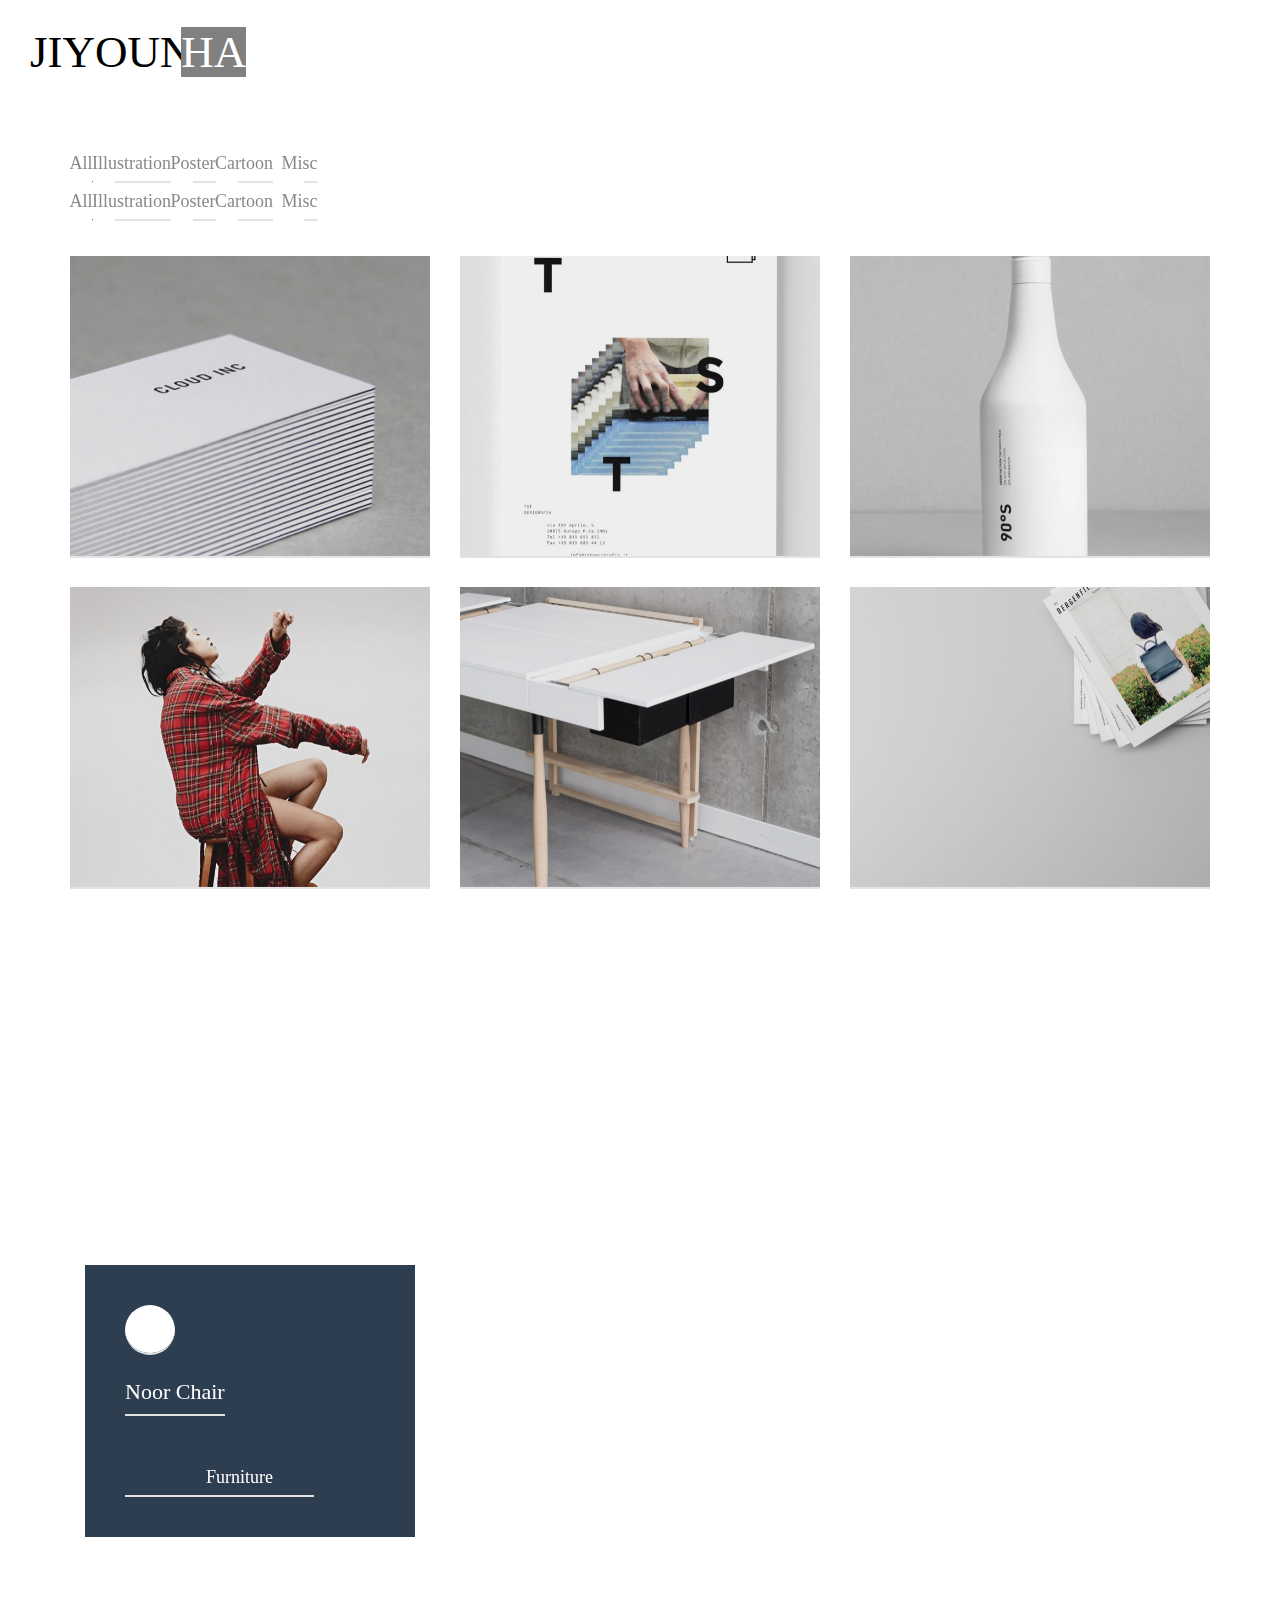
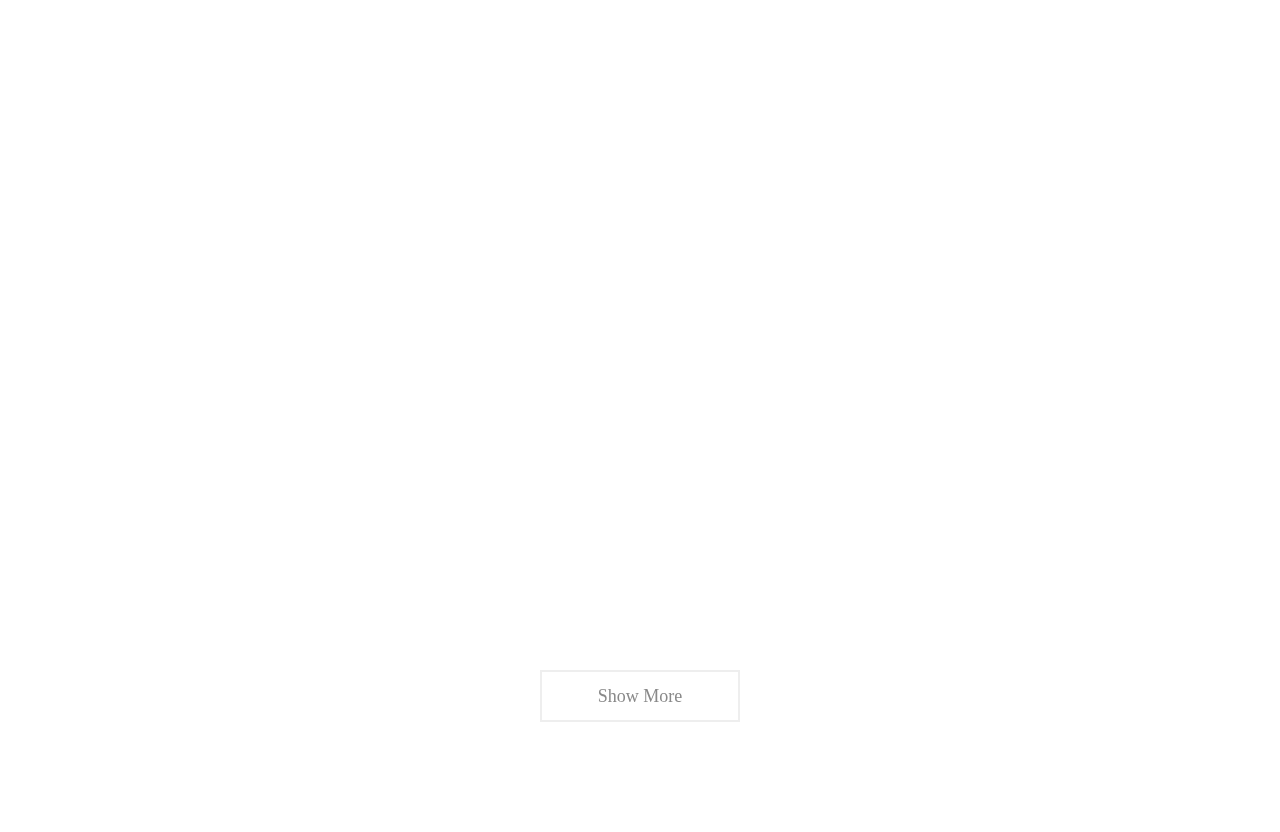
==== commit 6c8e5bf8: "handshske and portfolio framework" ====
--- a/portfolio.htm
+++ b/portfolio.htm
@@ -4,1131 +4,1132 @@
 <!--<![endif]-->
 
 <head>
-	<meta http-equiv="Content-Type" content="text/html; charset=UTF-8">
-	<meta http-equiv="X-UA-Compatible" content="IE=edge">
-	<meta name="viewport" content="width=device-width, initial-scale=1">
-	<title>Jiyoun Ha</title>
-	<link rel="dns-prefetch" href="https://s.w.org/">
-	<!--<link rel="alternate" type="application/rss+xml" title="Kalium » Feed" href="https://demo.kaliumtheme.com/main/feed/">
+  <meta http-equiv="Content-Type" content="text/html; charset=UTF-8">
+  <meta http-equiv="X-UA-Compatible" content="IE=edge">
+  <meta name="viewport" content="width=device-width, initial-scale=1">
+  <title>Jiyoun Ha</title>
+  <link rel="dns-prefetch" href="https://s.w.org/">
+  <!--<link rel="alternate" type="application/rss+xml" title="Kalium » Feed" href="https://demo.kaliumtheme.com/main/feed/">
 	<link rel="alternate" type="application/rss+xml" title="Kalium » Comments Feed" href="https://demo.kaliumtheme.com/main/comments/feed/">
 	<link rel="alternate" type="application/rss+xml" title="Kalium » Portfolio 3 Col Comments Feed" href="https://demo.kaliumtheme.com/main/portfolio-3-col-2/feed/">
 -->
-	<meta property="og:type" content="article">
-	<meta property="og:title" content="Portfolio 3 Col">
-	<meta property="og:url" content="https://demo.kaliumtheme.com/main/portfolio-3-col-2/">
-	<meta property="og:site_name" content="Kalium">
-	<meta property="og:description" content="Our everyday work is presented here, we do what we love, Case studies, video presentations and photo-shootings below.">
-	<script async="" src="./portfolio_3col_files/analytics.js"></script>
-	<script id="twitter-wjs" src="./portfolio_3col_files/widgets.js"></script>
-	<script async="" src="https://connect.facebook.net/en_US/fbevents.js"></script>
-	<script type="text/javascript">
-		window._wpemojiSettings = {
-			"baseUrl": "https:\/\/s.w.org\/images\/core\/emoji\/2.4\/72x72\/",
-			"ext": ".png",
-			"svgUrl": "https:\/\/s.w.org\/images\/core\/emoji\/2.4\/svg\/",
-			"svgExt": ".svg",
-			"source": {
-				"concatemoji": "https:\/\/demo.kaliumtheme.com\/main\/wp-includes\/js\/wp-emoji-release.min.js?ver=4.9.4"
-			}
-		};
-		! function(a, b, c) {
-			function d(a, b) {
-				var c = String.fromCharCode;
-				l.clearRect(0, 0, k.width, k.height), l.fillText(c.apply(this, a), 0, 0);
-				var d = k.toDataURL();
-				l.clearRect(0, 0, k.width, k.height), l.fillText(c.apply(this, b), 0, 0);
-				var e = k.toDataURL();
-				return d === e
-			}
-
-			function e(a) {
-				var b;
-				if (!l || !l.fillText) return !1;
-				switch (l.textBaseline = "top", l.font = "600 32px Arial", a) {
-					case "flag":
-						return !(b = d([55356, 56826, 55356, 56819], [55356, 56826, 8203, 55356, 56819])) && (b = d([55356, 57332, 56128, 56423, 56128, 56418, 56128, 56421, 56128, 56430, 56128, 56423, 56128, 56447], [55356, 57332, 8203, 56128, 56423, 8203, 56128,
-							56418, 8203, 56128, 56421, 8203, 56128, 56430, 8203, 56128, 56423, 8203, 56128, 56447
-						]), !b);
-					case "emoji":
-						return b = d([55357, 56692, 8205, 9792, 65039], [55357, 56692, 8203, 9792, 65039]), !b
-				}
-				return !1
-			}
-
-			function f(a) {
-				var c = b.createElement("script");
-				c.src = a, c.defer = c.type = "text/javascript", b.getElementsByTagName("head")[0].appendChild(c)
-			}
-			var g, h, i, j, k = b.createElement("canvas"),
-				l = k.getContext && k.getContext("2d");
-			for (j = Array("flag", "emoji"), c.supports = {
-					everything: !0,
-					everythingExceptFlag: !0
-				}, i = 0; i < j.length; i++) c.supports[j[i]] = e(j[i]), c.supports.everything = c.supports.everything && c.supports[j[i]], "flag" !== j[i] && (c.supports.everythingExceptFlag = c.supports.everythingExceptFlag && c.supports[j[i]]);
-			c.supports.everythingExceptFlag = c.supports.everythingExceptFlag && !c.supports.flag, c.DOMReady = !1, c.readyCallback = function() {
-				c.DOMReady = !0
-			}, c.supports.everything || (h = function() {
-				c.readyCallback()
-			}, b.addEventListener ? (b.addEventListener("DOMContentLoaded", h, !1), a.addEventListener("load", h, !1)) : (a.attachEvent("onload", h), b.attachEvent("onreadystatechange", function() {
-				"complete" === b.readyState && c.readyCallback()
-			})), g = c.source || {}, g.concatemoji ? f(g.concatemoji) : g.wpemoji && g.twemoji && (f(g.twemoji), f(g.wpemoji)))
-		}(window, document, window._wpemojiSettings);
-	</script>
-	<script src="./portfolio_3col_files/wp-emoji-release.min.js" type="text/javascript" defer=""></script>
-	<style type="text/css">
-		img.wp-smiley,
-		img.emoji {
-			display: inline !important;
-			border: none !important;
-			box-shadow: none !important;
-			height: 1em !important;
-			width: 1em !important;
-			margin: 0 .07em !important;
-			vertical-align: -0.1em !important;
-			background: none !important;
-			padding: 0 !important;
-		}
-	</style>
-	<link rel="stylesheet" id="rs-plugin-settings-css" href="./portfolio_3col_files/settings.css" type="text/css" media="all">
-	<style id="rs-plugin-settings-inline-css" type="text/css">
-		.tp-caption a {
-			color: #ff7302;
-			text-shadow: none;
-			-webkit-transition: all 0.2s ease-out;
-			-moz-transition: all 0.2s ease-out;
-			-o-transition: all 0.2s ease-out;
-			-ms-transition: all 0.2s ease-out
-		}
-
-		.tp-caption a:hover {
-			color: #ffa902
-		}
-
-		.goNextSlide {
-			cursor: pointer !important
-		}
-
-		.video-slide {
-			display: block;
-			text-align: center;
-			color: #FFF;
-			border: 2px solid #FFF;
-			padding: 30px
-		}
-
-		.largeredbtn {
-			font-family: "Raleway", sans-serif;
-			font-weight: 900;
-			font-size: 16px;
-			line-height: 60px;
-			color: #fff !important;
-			text-decoration: none;
-			padding-left: 40px;
-			padding-right: 80px;
-			padding-top: 22px;
-			padding-bottom: 22px;
-			background: rgb(234, 91, 31);
-			background: -moz-linear-gradient(top, rgba(234, 91, 31, 1) 0%, rgba(227, 58, 12, 1) 100%);
-			background: -webkit-gradient(linear, left top, left bottom, color-stop(0%, rgba(234, 91, 31, 1)), color-stop(100%, rgba(227, 58, 12, 1)));
-			background: -webkit-linear-gradient(top, rgba(234, 91, 31, 1) 0%, rgba(227, 58, 12, 1) 100%);
-			background: -o-linear-gradient(top, rgba(234, 91, 31, 1) 0%, rgba(227, 58, 12, 1) 100%);
-			background: -ms-linear-gradient(top, rgba(234, 91, 31, 1) 0%, rgba(227, 58, 12, 1) 100%);
-			background: linear-gradient(to bottom, rgba(234, 91, 31, 1) 0%, rgba(227, 58, 12, 1) 100%);
-			filter: progid:DXImageTransform.Microsoft.gradient( startColorstr='#ea5b1f', endColorstr='#e33a0c', GradientType=0)
-		}
-
-		.largeredbtn:hover {
-			background: rgb(227, 58, 12);
-			background: -moz-linear-gradient(top, rgba(227, 58, 12, 1) 0%, rgba(234, 91, 31, 1) 100%);
-			background: -webkit-gradient(linear, left top, left bottom, color-stop(0%, rgba(227, 58, 12, 1)), color-stop(100%, rgba(234, 91, 31, 1)));
-			background: -webkit-linear-gradient(top, rgba(227, 58, 12, 1) 0%, rgba(234, 91, 31, 1) 100%);
-			background: -o-linear-gradient(top, rgba(227, 58, 12, 1) 0%, rgba(234, 91, 31, 1) 100%);
-			background: -ms-linear-gradient(top, rgba(227, 58, 12, 1) 0%, rgba(234, 91, 31, 1) 100%);
-			background: linear-gradient(to bottom, rgba(227, 58, 12, 1) 0%, rgba(234, 91, 31, 1) 100%);
-			filter: progid:DXImageTransform.Microsoft.gradient( startColorstr='#e33a0c', endColorstr='#ea5b1f', GradientType=0)
-		}
-
-		.fullrounded img {
-			-webkit-border-radius: 400px;
-			-moz-border-radius: 400px;
-			border-radius: 400px
-		}
-	</style>
-
-	<link rel="stylesheet" id="bootstrap-css" href="./portfolio_3col_files/bootstrap.css" type="text/css" media="all">
-	<link rel="stylesheet" id="main-css" href="./portfolio_3col_files/main.css" type="text/css" media="all">
-	<link rel="stylesheet" id="style-css" href="./portfolio_3col_files/style(1).css" type="text/css" media="all">
-	<link rel="stylesheet" id="typolab-ea75118eccd86f1523fa5aeede90c4c4-css" href="./portfolio_3col_files/fonts-0eb1846ebb23f05f2e260b891500ea7b.css" type="text/css" media="all">
-	<link rel="stylesheet" href="./blog_files/style.css" type="text/css">
-
-	<script type="text/javascript">
-		var ajaxurl = ajaxurl || 'https://demo.kaliumtheme.com/main/wp-admin/admin-ajax.php';
-	</script>
-	<style id="typolab-font-variants">
-		body,
-		p {
-			font-family: 'relative_book'
-		}
-
-		.slider-text {
-			font-family: 'relative_book'
-		}
-
-		.site-footer .footer-widgets .widget .textwidget,
-		.site-footer .footer-widgets .widget p {
-			font-family: 'relative_book'
-		}
-
-		.widget.widget_product_search .search-bar input[name="s"],
-		.widget.widget_search .search-bar input[name="s"] {
-			font-family: 'relative_book'
-		}
-
-		h1,
-		h2,
-		h3,
-		h4,
-		h5,
-		h6 {
-			font-family: 'relative_medium'
-		}
-
-		.slider-font {
-			font-family: 'relative_medium'
-		}
-
-		.site-footer .footer-widgets .widget h1,
-		.site-footer .footer-widgets .widget h2,
-		.site-footer .footer-widgets .widget h3 {
-			font-family: 'relative_medium'
-		}
-
-		body,
-		p {
-			font-size: 18px
-		}
-
-		.site-footer .footer-widgets .widget .textwidget,
-		.site-footer .footer-widgets .widget p {
-			font-size: 18px
-		}
-
-		.widget.widget_product_search .search-bar input[name="s"],
-		.widget.widget_search .search-bar input[name="s"] {
-			font-size: 18px
-		}
-
-		.site-footer .footer-widgets .widget h1,
-		.site-footer .footer-widgets .widget h2,
-		.site-footer .footer-widgets .widget h3 {
-			font-size: 24px
-		}
-
-		body,
-		p {
-			font-size: 18px
-		}
-
-		.main-header.menu-type-standard-menu .standard-menu-container div.menu>ul>li>a,
-		.main-header.menu-type-standard-menu .standard-menu-container ul.menu>li>a {
-			font-size: 18px
-		}
-
-		.main-header.menu-type-standard-menu .standard-menu-container div.menu>ul ul li a,
-		.main-header.menu-type-standard-menu .standard-menu-container ul.menu ul li a {
-			font-size: 18px
-		}
-
-		.sidebar-menu-wrapper .sidebar-menu-container .sidebar-main-menu div.menu>ul>li>a,
-		.sidebar-menu-wrapper .sidebar-menu-container .sidebar-main-menu ul.menu>li>a {
-			font-size: 18px
-		}
-
-		.portfolio-holder .thumb .hover-state .info p,
-		.portfolio-holder .item-box .info h3 {
-			font-size: 18px
-		}
-
-		.single-portfolio-holder .section-title p {
-			font-size: 18px
-		}
-
-		.portfolio-description-showinfo p,
-		.single-portfolio-holder .details .project-description p,
-		.gallery-item-description .post-formatting p {
-			font-size: 18px
-		}
-
-		.single-portfolio-holder .details .services h3 {
-			font-size: 22px
-		}
-
-		.single-portfolio-holder .details .services ul li {
-			font-size: 18px
-		}
-
-		.main-footer .footer-widgets .wp-widget h1,
-		.main-footer .footer-widgets .wp-widget h2,
-		.main-footer .footer-widgets .wp-widget h3 {
-			font-size: 26px
-		}
-
-		.main-footer .footer-widgets .wp-widget .textwidget,
-		.main-footer .footer-widgets .wp-widget p {
-			font-size: 18px
-		}
-
-		.copyrights,
-		.main-footer .footer-bottom-content a,
-		.main-footer .footer-bottom-content p {
-			font-size: 18px
-		}
-
-		.wpb_wrapper .lab-blog-posts .blog-post-entry .blog-post-content-container .blog-post-date,
-		.blog-holder .box-holder .post-info .details .category,
-		.blog-holder .box-holder .post-info .details .date {
-			font-size: 16px
-		}
-
-		.section-title p {
-			font-size: 18px
-		}
-
-		.product-filter ul li a {
-			font-size: 18px
-		}
-	</style>
-	<script type="text/javascript" src="./portfolio_3col_files/jquery.js"></script>
-	<script type="text/javascript" src="./portfolio_3col_files/jquery-migrate.min.js"></script>
-	<script type="text/javascript" src="./portfolio_3col_files/jquery.themepunch.tools.min.js" defer="defer"></script>
-	<script type="text/javascript" src="./portfolio_3col_files/jquery.themepunch.revolution.min.js" defer="defer"></script>
-	<link rel="https://api.w.org/" href="https://demo.kaliumtheme.com/main/wp-json/">
-	<link rel="EditURI" type="application/rsd+xml" title="RSD" href="https://demo.kaliumtheme.com/main/xmlrpc.php?rsd">
-	<link rel="wlwmanifest" type="application/wlwmanifest+xml" href="https://demokaliumsites-laborator.netdna-ssl.com/main/wp-includes/wlwmanifest.xml">
-	<meta name="generator" content="WordPress 4.9.4">
-	<link rel="canonical" href="https://demo.kaliumtheme.com/main/portfolio-3-col-2/">
-	<link rel="shortlink" href="https://demo.kaliumtheme.com/main/?p=4866">
-	<link rel="alternate" type="application/json+oembed" href="https://demo.kaliumtheme.com/main/wp-json/oembed/1.0/embed?url=https%3A%2F%2Fdemo.kaliumtheme.com%2Fmain%2Fportfolio-3-col-2%2F">
-	<link rel="alternate" type="text/xml+oembed" href="https://demo.kaliumtheme.com/main/wp-json/oembed/1.0/embed?url=https%3A%2F%2Fdemo.kaliumtheme.com%2Fmain%2Fportfolio-3-col-2%2F&amp;format=xml">
-	<script>
-		! function(f, b, e, v, n, t, s) {
-			if (f.fbq) return;
-			n = f.fbq = function() {
-				n.callMethod ?
-					n.callMethod.apply(n, arguments) : n.queue.push(arguments)
-			};
-			if (!f._fbq) f._fbq = n;
-			n.push = n;
-			n.loaded = !0;
-			n.version = '2.0';
-			n.queue = [];
-			t = b.createElement(e);
-			t.async = !0;
-			t.src = v;
-			s = b.getElementsByTagName(e)[0];
-			s.parentNode.insertBefore(t, s)
-		}(window,
-			document, 'script', 'https://connect.facebook.net/en_US/fbevents.js');
-		fbq('init', '261506237612914'); // Insert your pixel ID here.
-		fbq('track', 'PageView');
-	</script> <noscript>&lt;img height="1" width="1" style="display:none"
+  <meta property="og:type" content="article">
+  <meta property="og:title" content="Portfolio 3 Col">
+  <meta property="og:url" content="https://demo.kaliumtheme.com/main/portfolio-3-col-2/">
+  <meta property="og:site_name" content="Kalium">
+  <meta property="og:description" content="Our everyday work is presented here, we do what we love, Case studies, video presentations and photo-shootings below.">
+  <script async="" src="./portfolio_3col_files/analytics.js"></script>
+  <script id="twitter-wjs" src="./portfolio_3col_files/widgets.js"></script>
+  <script async="" src="https://connect.facebook.net/en_US/fbevents.js"></script>
+  <script type="text/javascript">
+    window._wpemojiSettings = {
+      "baseUrl": "https:\/\/s.w.org\/images\/core\/emoji\/2.4\/72x72\/",
+      "ext": ".png",
+      "svgUrl": "https:\/\/s.w.org\/images\/core\/emoji\/2.4\/svg\/",
+      "svgExt": ".svg",
+      "source": {
+        "concatemoji": "https:\/\/demo.kaliumtheme.com\/main\/wp-includes\/js\/wp-emoji-release.min.js?ver=4.9.4"
+      }
+    };
+    ! function(a, b, c) {
+      function d(a, b) {
+        var c = String.fromCharCode;
+        l.clearRect(0, 0, k.width, k.height), l.fillText(c.apply(this, a), 0, 0);
+        var d = k.toDataURL();
+        l.clearRect(0, 0, k.width, k.height), l.fillText(c.apply(this, b), 0, 0);
+        var e = k.toDataURL();
+        return d === e
+      }
+
+      function e(a) {
+        var b;
+        if (!l || !l.fillText) return !1;
+        switch (l.textBaseline = "top", l.font = "600 32px Arial", a) {
+          case "flag":
+            return !(b = d([55356, 56826, 55356, 56819], [55356, 56826, 8203, 55356, 56819])) && (b = d([55356, 57332, 56128, 56423, 56128, 56418, 56128, 56421, 56128, 56430, 56128, 56423, 56128, 56447], [55356, 57332, 8203, 56128, 56423, 8203,
+              56128,
+              56418, 8203, 56128, 56421, 8203, 56128, 56430, 8203, 56128, 56423, 8203, 56128, 56447
+            ]), !b);
+          case "emoji":
+            return b = d([55357, 56692, 8205, 9792, 65039], [55357, 56692, 8203, 9792, 65039]), !b
+        }
+        return !1
+      }
+
+      function f(a) {
+        var c = b.createElement("script");
+        c.src = a, c.defer = c.type = "text/javascript", b.getElementsByTagName("head")[0].appendChild(c)
+      }
+      var g, h, i, j, k = b.createElement("canvas"),
+        l = k.getContext && k.getContext("2d");
+      for (j = Array("flag", "emoji"), c.supports = {
+          everything: !0,
+          everythingExceptFlag: !0
+        }, i = 0; i < j.length; i++) c.supports[j[i]] = e(j[i]), c.supports.everything = c.supports.everything && c.supports[j[i]], "flag" !== j[i] && (c.supports.everythingExceptFlag = c.supports.everythingExceptFlag && c.supports[j[i]]);
+      c.supports.everythingExceptFlag = c.supports.everythingExceptFlag && !c.supports.flag, c.DOMReady = !1, c.readyCallback = function() {
+        c.DOMReady = !0
+      }, c.supports.everything || (h = function() {
+        c.readyCallback()
+      }, b.addEventListener ? (b.addEventListener("DOMContentLoaded", h, !1), a.addEventListener("load", h, !1)) : (a.attachEvent("onload", h), b.attachEvent("onreadystatechange", function() {
+        "complete" === b.readyState && c.readyCallback()
+      })), g = c.source || {}, g.concatemoji ? f(g.concatemoji) : g.wpemoji && g.twemoji && (f(g.twemoji), f(g.wpemoji)))
+    }(window, document, window._wpemojiSettings);
+  </script>
+  <script src="./portfolio_3col_files/wp-emoji-release.min.js" type="text/javascript" defer=""></script>
+  <style type="text/css">
+    img.wp-smiley,
+    img.emoji {
+      display: inline !important;
+      border: none !important;
+      box-shadow: none !important;
+      height: 1em !important;
+      width: 1em !important;
+      margin: 0 .07em !important;
+      vertical-align: -0.1em !important;
+      background: none !important;
+      padding: 0 !important;
+    }
+  </style>
+  <link rel="stylesheet" id="rs-plugin-settings-css" href="./portfolio_3col_files/settings.css" type="text/css" media="all">
+  <style id="rs-plugin-settings-inline-css" type="text/css">
+    .tp-caption a {
+      color: #ff7302;
+      text-shadow: none;
+      -webkit-transition: all 0.2s ease-out;
+      -moz-transition: all 0.2s ease-out;
+      -o-transition: all 0.2s ease-out;
+      -ms-transition: all 0.2s ease-out
+    }
+
+    .tp-caption a:hover {
+      color: #ffa902
+    }
+
+    .goNextSlide {
+      cursor: pointer !important
+    }
+
+    .video-slide {
+      display: block;
+      text-align: center;
+      color: #FFF;
+      border: 2px solid #FFF;
+      padding: 30px
+    }
+
+    .largeredbtn {
+      font-family: "Raleway", sans-serif;
+      font-weight: 900;
+      font-size: 16px;
+      line-height: 60px;
+      color: #fff !important;
+      text-decoration: none;
+      padding-left: 40px;
+      padding-right: 80px;
+      padding-top: 22px;
+      padding-bottom: 22px;
+      background: rgb(234, 91, 31);
+      background: -moz-linear-gradient(top, rgba(234, 91, 31, 1) 0%, rgba(227, 58, 12, 1) 100%);
+      background: -webkit-gradient(linear, left top, left bottom, color-stop(0%, rgba(234, 91, 31, 1)), color-stop(100%, rgba(227, 58, 12, 1)));
+      background: -webkit-linear-gradient(top, rgba(234, 91, 31, 1) 0%, rgba(227, 58, 12, 1) 100%);
+      background: -o-linear-gradient(top, rgba(234, 91, 31, 1) 0%, rgba(227, 58, 12, 1) 100%);
+      background: -ms-linear-gradient(top, rgba(234, 91, 31, 1) 0%, rgba(227, 58, 12, 1) 100%);
+      background: linear-gradient(to bottom, rgba(234, 91, 31, 1) 0%, rgba(227, 58, 12, 1) 100%);
+      filter: progid:DXImageTransform.Microsoft.gradient( startColorstr='#ea5b1f', endColorstr='#e33a0c', GradientType=0)
+    }
+
+    .largeredbtn:hover {
+      background: rgb(227, 58, 12);
+      background: -moz-linear-gradient(top, rgba(227, 58, 12, 1) 0%, rgba(234, 91, 31, 1) 100%);
+      background: -webkit-gradient(linear, left top, left bottom, color-stop(0%, rgba(227, 58, 12, 1)), color-stop(100%, rgba(234, 91, 31, 1)));
+      background: -webkit-linear-gradient(top, rgba(227, 58, 12, 1) 0%, rgba(234, 91, 31, 1) 100%);
+      background: -o-linear-gradient(top, rgba(227, 58, 12, 1) 0%, rgba(234, 91, 31, 1) 100%);
+      background: -ms-linear-gradient(top, rgba(227, 58, 12, 1) 0%, rgba(234, 91, 31, 1) 100%);
+      background: linear-gradient(to bottom, rgba(227, 58, 12, 1) 0%, rgba(234, 91, 31, 1) 100%);
+      filter: progid:DXImageTransform.Microsoft.gradient( startColorstr='#e33a0c', endColorstr='#ea5b1f', GradientType=0)
+    }
+
+    .fullrounded img {
+      -webkit-border-radius: 400px;
+      -moz-border-radius: 400px;
+      border-radius: 400px
+    }
+  </style>
+  <link rel='stylesheet' id='rotatingtweets-css' href='https://demokaliumsites-laborator.netdna-ssl.com/main/wp-content/plugins/rotatingtweets/css/style.css?ver=4.9.4' type='text/css' media='all' />
+  <link rel="stylesheet" id="bootstrap-css" href="./portfolio_3col_files/bootstrap.css" type="text/css" media="all">
+  <link rel="stylesheet" id="main-css" href="./portfolio_3col_files/main.css" type="text/css" media="all">
+  <link rel="stylesheet" id="style-css" href="./portfolio_3col_files/style(1).css" type="text/css" media="all">
+  <link rel="stylesheet" id="typolab-ea75118eccd86f1523fa5aeede90c4c4-css" href="./portfolio_3col_files/fonts-0eb1846ebb23f05f2e260b891500ea7b.css" type="text/css" media="all">
+  <link rel="stylesheet" href="./blog_files/style.css" type="text/css">
+
+  <script type="text/javascript">
+    var ajaxurl = ajaxurl || 'https://demo.kaliumtheme.com/main/wp-admin/admin-ajax.php';
+  </script>
+  <style id="typolab-font-variants">
+    body,
+    p {
+      font-family: 'relative_book'
+    }
+
+    .slider-text {
+      font-family: 'relative_book'
+    }
+
+    .site-footer .footer-widgets .widget .textwidget,
+    .site-footer .footer-widgets .widget p {
+      font-family: 'relative_book'
+    }
+
+    .widget.widget_product_search .search-bar input[name="s"],
+    .widget.widget_search .search-bar input[name="s"] {
+      font-family: 'relative_book'
+    }
+
+    h1,
+    h2,
+    h3,
+    h4,
+    h5,
+    h6 {
+      font-family: 'relative_medium'
+    }
+
+    .slider-font {
+      font-family: 'relative_medium'
+    }
+
+    .site-footer .footer-widgets .widget h1,
+    .site-footer .footer-widgets .widget h2,
+    .site-footer .footer-widgets .widget h3 {
+      font-family: 'relative_medium'
+    }
+
+    body,
+    p {
+      font-size: 18px
+    }
+
+    .site-footer .footer-widgets .widget .textwidget,
+    .site-footer .footer-widgets .widget p {
+      font-size: 18px
+    }
+
+    .widget.widget_product_search .search-bar input[name="s"],
+    .widget.widget_search .search-bar input[name="s"] {
+      font-size: 18px
+    }
+
+    .site-footer .footer-widgets .widget h1,
+    .site-footer .footer-widgets .widget h2,
+    .site-footer .footer-widgets .widget h3 {
+      font-size: 24px
+    }
+
+    body,
+    p {
+      font-size: 18px
+    }
+
+    .main-header.menu-type-standard-menu .standard-menu-container div.menu>ul>li>a,
+    .main-header.menu-type-standard-menu .standard-menu-container ul.menu>li>a {
+      font-size: 18px
+    }
+
+    .main-header.menu-type-standard-menu .standard-menu-container div.menu>ul ul li a,
+    .main-header.menu-type-standard-menu .standard-menu-container ul.menu ul li a {
+      font-size: 18px
+    }
+
+    .sidebar-menu-wrapper .sidebar-menu-container .sidebar-main-menu div.menu>ul>li>a,
+    .sidebar-menu-wrapper .sidebar-menu-container .sidebar-main-menu ul.menu>li>a {
+      font-size: 18px
+    }
+
+    .portfolio-holder .thumb .hover-state .info p,
+    .portfolio-holder .item-box .info h3 {
+      font-size: 18px
+    }
+
+    .single-portfolio-holder .section-title p {
+      font-size: 18px
+    }
+
+    .portfolio-description-showinfo p,
+    .single-portfolio-holder .details .project-description p,
+    .gallery-item-description .post-formatting p {
+      font-size: 18px
+    }
+
+    .single-portfolio-holder .details .services h3 {
+      font-size: 22px
+    }
+
+    .single-portfolio-holder .details .services ul li {
+      font-size: 18px
+    }
+
+    .main-footer .footer-widgets .wp-widget h1,
+    .main-footer .footer-widgets .wp-widget h2,
+    .main-footer .footer-widgets .wp-widget h3 {
+      font-size: 26px
+    }
+
+    .main-footer .footer-widgets .wp-widget .textwidget,
+    .main-footer .footer-widgets .wp-widget p {
+      font-size: 18px
+    }
+
+    .copyrights,
+    .main-footer .footer-bottom-content a,
+    .main-footer .footer-bottom-content p {
+      font-size: 18px
+    }
+
+    .wpb_wrapper .lab-blog-posts .blog-post-entry .blog-post-content-container .blog-post-date,
+    .blog-holder .box-holder .post-info .details .category,
+    .blog-holder .box-holder .post-info .details .date {
+      font-size: 16px
+    }
+
+    .section-title p {
+      font-size: 18px
+    }
+
+    .product-filter ul li a {
+      font-size: 18px
+    }
+  </style>
+  <script type="text/javascript" src="./portfolio_3col_files/jquery.js"></script>
+  <script type="text/javascript" src="./portfolio_3col_files/jquery-migrate.min.js"></script>
+  <script type="text/javascript" src="./portfolio_3col_files/jquery.themepunch.tools.min.js" defer="defer"></script>
+  <script type="text/javascript" src="./portfolio_3col_files/jquery.themepunch.revolution.min.js" defer="defer"></script>
+  <link rel="https://api.w.org/" href="https://demo.kaliumtheme.com/main/wp-json/">
+  <link rel="EditURI" type="application/rsd+xml" title="RSD" href="https://demo.kaliumtheme.com/main/xmlrpc.php?rsd">
+  <link rel="wlwmanifest" type="application/wlwmanifest+xml" href="https://demokaliumsites-laborator.netdna-ssl.com/main/wp-includes/wlwmanifest.xml">
+  <meta name="generator" content="WordPress 4.9.4">
+  <link rel="canonical" href="https://demo.kaliumtheme.com/main/portfolio-3-col-2/">
+  <link rel="shortlink" href="https://demo.kaliumtheme.com/main/?p=4866">
+  <link rel="alternate" type="application/json+oembed" href="https://demo.kaliumtheme.com/main/wp-json/oembed/1.0/embed?url=https%3A%2F%2Fdemo.kaliumtheme.com%2Fmain%2Fportfolio-3-col-2%2F">
+  <link rel="alternate" type="text/xml+oembed" href="https://demo.kaliumtheme.com/main/wp-json/oembed/1.0/embed?url=https%3A%2F%2Fdemo.kaliumtheme.com%2Fmain%2Fportfolio-3-col-2%2F&amp;format=xml">
+  <script>
+    ! function(f, b, e, v, n, t, s) {
+      if (f.fbq) return;
+      n = f.fbq = function() {
+        n.callMethod ?
+          n.callMethod.apply(n, arguments) : n.queue.push(arguments)
+      };
+      if (!f._fbq) f._fbq = n;
+      n.push = n;
+      n.loaded = !0;
+      n.version = '2.0';
+      n.queue = [];
+      t = b.createElement(e);
+      t.async = !0;
+      t.src = v;
+      s = b.getElementsByTagName(e)[0];
+      s.parentNode.insertBefore(t, s)
+    }(window,
+      document, 'script', 'https://connect.facebook.net/en_US/fbevents.js');
+    fbq('init', '261506237612914'); // Insert your pixel ID here.
+    fbq('track', 'PageView');
+  </script> <noscript>&lt;img height="1" width="1" style="display:none"
  src="https://www.facebook.com/tr?id=261506237612914&amp;ev=PageView&amp;noscript=1"
  /&gt;</noscript>
-	<link rel="shortcut icon" href="https://demokaliumsites-laborator.netdna-ssl.com/main/wp-content/uploads/2015/03/favicon.png">
-	<script>
-		var mobile_menu_breakpoint = 769;
-	</script>
-	<style>
-		@media screen and (min-width:770px) {
-			.mobile-menu-wrapper,
-			.mobile-menu-overlay,
-			.standard-menu-container .menu-bar-hidden-desktop {
-				display: none;
-
-			}
-		}
-	</style>
-	<style>
-		@media screen and (max-width:769px) {
-			.standard-menu-container>div,
-			.standard-menu-container>nav,
-			.main-header.menu-type-standard-menu .standard-menu-container div.menu>ul,
-			.main-header.menu-type-standard-menu .standard-menu-container ul.menu,
-			.menu-cart-icon-container {
-				display: none;
-
-			}
-		}
-	</style>
-	<style id="theme-custom-css">
-		.example {
-			color: red !important;
-		}
-
-		.site-footer .footer-widgets {
-			margin-bottom: 5px;
-		}
-
-		.contact-form input,
-		.comment-form input {
-			background-color: transparent;
-		}
-
-		.top-menu-container .widget .widgettitle {
-			color: #333;
-		}
-
-		@media only screen and (max-width: 768px) {
-			.no-margin-desktop .vc_column-inner {
-				padding-left: 15px !important;
-				padding-right: 15px !important;
-			}
-		}
-
-		@media screen and (max-width: 768px) {
-			.second-slide-text {
-				left: 15px;
-			}
-			.arrow-button {
-				right: 15px;
-			}
-		}
-	</style>
-	<style type="text/css">
-		.recentcomments a {
-			display: inline !important;
-			padding: 0 !important;
-			margin: 0 !important;
-		}
-	</style>
-	<meta name="generator" content="Powered by WPBakery Page Builder - drag and drop page builder for WordPress.">
-	<!--[if lte IE 9]><link rel="stylesheet" type="text/css" href="https://demokaliumsites-laborator.netdna-ssl.com/main/wp-content/plugins/js_composer/assets/css/vc_lte_ie9.min.css" media="screen"><![endif]-->
-	<meta name="generator" content="Powered by Slider Revolution 5.4.6.4 - responsive, Mobile-Friendly Slider Plugin for WordPress with comfortable drag and drop interface.">
-	<script type="text/javascript">
-		function setREVStartSize(e) {
-			try {
-				var i = jQuery(window).width(),
-					t = 9999,
-					r = 0,
-					n = 0,
-					l = 0,
-					f = 0,
-					s = 0,
-					h = 0;
-				if (e.responsiveLevels && (jQuery.each(e.responsiveLevels, function(e, f) {
-						f > i && (t = r = f, l = e), i > f && f > r && (r = f, n = e)
-					}), t > r && (l = n)), f = e.gridheight[l] || e.gridheight[0] || e.gridheight, s = e.gridwidth[l] || e.gridwidth[0] || e.gridwidth, h = i / s, h = h > 1 ? 1 : h, f = Math.round(h * f), "fullscreen" == e.sliderLayout) {
-					var u = (e.c.width(), jQuery(window).height());
-					if (void 0 != e.fullScreenOffsetContainer) {
-						var c = e.fullScreenOffsetContainer.split(",");
-						if (c) jQuery.each(c, function(e, i) {
-								u = jQuery(i).length > 0 ? u - jQuery(i).outerHeight(!0) : u
-							}), e.fullScreenOffset.split("%").length > 1 && void 0 != e.fullScreenOffset && e.fullScreenOffset.length > 0 ? u -= jQuery(window).height() * parseInt(e.fullScreenOffset, 0) / 100 : void 0 != e.fullScreenOffset && e.fullScreenOffset.length >
-							0 && (u -= parseInt(e.fullScreenOffset, 0))
-					}
-					f = u
-				} else void 0 != e.minHeight && f < e.minHeight && (f = e.minHeight);
-				e.c.closest(".rev_slider_wrapper").css({
-					height: f
-				})
-			} catch (d) {
-				console.log("Failure at Presize of Slider:" + d)
-			}
-		};
-	</script>
-	<style>
-		.image-placeholder,
-		.image-placeholder-bg {
-			background-color: #eeeeee
-		}
-	</style><noscript>&lt;style type="text/css"&gt;.wpb_animate_when_almost_visible { opacity: 1; }&lt;/style&gt;</noscript>
-	<script src="https://googleads.g.doubleclick.net/pagead/viewthroughconversion/991533214/?random=1518745176406&amp;cv=9&amp;fst=1518745176406&amp;num=1&amp;guid=ON&amp;resp=GooglemKTybQhCsO&amp;u_h=900&amp;u_w=1440&amp;u_ah=877&amp;u_aw=1440&amp;u_cd=24&amp;u_his=2&amp;u_tz=540&amp;u_java=false&amp;u_nplug=4&amp;u_nmime=5&amp;frm=0&amp;url=https%3A%2F%2Fdemo.kaliumtheme.com%2Fmain%2Fportfolio-3-col-2%2F&amp;ref=https%3A%2F%2Fwww.kaliumtheme.com%2F&amp;tiba=Portfolio%203%20Col%20%E2%80%93%20Kalium&amp;rfmt=3&amp;fmt=4"></script>
+  <link rel="shortcut icon" href="https://demokaliumsites-laborator.netdna-ssl.com/main/wp-content/uploads/2015/03/favicon.png">
+  <script>
+    var mobile_menu_breakpoint = 769;
+  </script>
+  <style>
+    @media screen and (min-width:770px) {
+      .mobile-menu-wrapper,
+      .mobile-menu-overlay,
+      .standard-menu-container .menu-bar-hidden-desktop {
+        display: none;
+
+      }
+    }
+  </style>
+  <style>
+    @media screen and (max-width:769px) {
+      .standard-menu-container>div,
+      .standard-menu-container>nav,
+      .main-header.menu-type-standard-menu .standard-menu-container div.menu>ul,
+      .main-header.menu-type-standard-menu .standard-menu-container ul.menu,
+      .menu-cart-icon-container {
+        display: none;
+
+      }
+    }
+  </style>
+  <style id="theme-custom-css">
+    .example {
+      color: red !important;
+    }
+
+    .site-footer .footer-widgets {
+      margin-bottom: 5px;
+    }
+
+    .contact-form input,
+    .comment-form input {
+      background-color: transparent;
+    }
+
+    .top-menu-container .widget .widgettitle {
+      color: #333;
+    }
+
+    @media only screen and (max-width: 768px) {
+      .no-margin-desktop .vc_column-inner {
+        padding-left: 15px !important;
+        padding-right: 15px !important;
+      }
+    }
+
+    @media screen and (max-width: 768px) {
+      .second-slide-text {
+        left: 15px;
+      }
+      .arrow-button {
+        right: 15px;
+      }
+    }
+  </style>
+  <style type="text/css">
+    .recentcomments a {
+      display: inline !important;
+      padding: 0 !important;
+      margin: 0 !important;
+    }
+  </style>
+  <meta name="generator" content="Powered by WPBakery Page Builder - drag and drop page builder for WordPress.">
+  <!--[if lte IE 9]><link rel="stylesheet" type="text/css" href="https://demokaliumsites-laborator.netdna-ssl.com/main/wp-content/plugins/js_composer/assets/css/vc_lte_ie9.min.css" media="screen"><![endif]-->
+  <meta name="generator" content="Powered by Slider Revolution 5.4.6.4 - responsive, Mobile-Friendly Slider Plugin for WordPress with comfortable drag and drop interface.">
+  <script type="text/javascript">
+    function setREVStartSize(e) {
+      try {
+        var i = jQuery(window).width(),
+          t = 9999,
+          r = 0,
+          n = 0,
+          l = 0,
+          f = 0,
+          s = 0,
+          h = 0;
+        if (e.responsiveLevels && (jQuery.each(e.responsiveLevels, function(e, f) {
+            f > i && (t = r = f, l = e), i > f && f > r && (r = f, n = e)
+          }), t > r && (l = n)), f = e.gridheight[l] || e.gridheight[0] || e.gridheight, s = e.gridwidth[l] || e.gridwidth[0] || e.gridwidth, h = i / s, h = h > 1 ? 1 : h, f = Math.round(h * f), "fullscreen" == e.sliderLayout) {
+          var u = (e.c.width(), jQuery(window).height());
+          if (void 0 != e.fullScreenOffsetContainer) {
+            var c = e.fullScreenOffsetContainer.split(",");
+            if (c) jQuery.each(c, function(e, i) {
+                u = jQuery(i).length > 0 ? u - jQuery(i).outerHeight(!0) : u
+              }), e.fullScreenOffset.split("%").length > 1 && void 0 != e.fullScreenOffset && e.fullScreenOffset.length > 0 ? u -= jQuery(window).height() * parseInt(e.fullScreenOffset, 0) / 100 : void 0 != e.fullScreenOffset && e.fullScreenOffset.length >
+              0 && (u -= parseInt(e.fullScreenOffset, 0))
+          }
+          f = u
+        } else void 0 != e.minHeight && f < e.minHeight && (f = e.minHeight);
+        e.c.closest(".rev_slider_wrapper").css({
+          height: f
+        })
+      } catch (d) {
+        console.log("Failure at Presize of Slider:" + d)
+      }
+    };
+  </script>
+  <style>
+    .image-placeholder,
+    .image-placeholder-bg {
+      background-color: #eeeeee
+    }
+  </style><noscript>&lt;style type="text/css"&gt;.wpb_animate_when_almost_visible { opacity: 1; }&lt;/style&gt;</noscript>
+  <script src="https://googleads.g.doubleclick.net/pagead/viewthroughconversion/991533214/?random=1518745176406&amp;cv=9&amp;fst=1518745176406&amp;num=1&amp;guid=ON&amp;resp=GooglemKTybQhCsO&amp;u_h=900&amp;u_w=1440&amp;u_ah=877&amp;u_aw=1440&amp;u_cd=24&amp;u_his=2&amp;u_tz=540&amp;u_java=false&amp;u_nplug=4&amp;u_nmime=5&amp;frm=0&amp;url=https%3A%2F%2Fdemo.kaliumtheme.com%2Fmain%2Fportfolio-3-col-2%2F&amp;ref=https%3A%2F%2Fwww.kaliumtheme.com%2F&amp;tiba=Portfolio%203%20Col%20%E2%80%93%20Kalium&amp;rfmt=3&amp;fmt=4"></script>
 </head>
 
 <body class="page-template page-template-portfolio page-template-portfolio-php page page-id-4866 wpb-js-composer js-comp-ver-5.4.5 vc_responsive" style="">
 
-<nav>
-	<h1>Jiyoun <span class="colorful-life">Ha</span></h1>
-</nav>
-
-
-	<div class="sidebar-menu-disabler"></div>
-	<div class="wrapper" id="main-wrapper">
-		<header class="site-header main-header menu-type-standard-menu"
-		</header>
-		<script type="text/javascript">
-			var headerOptions = headerOptions || {};
-			jQuery.extend(headerOptions, {
-				"stickyHeader": false
-			});
-		</script>
-		<div id="portfolio-1-container" class="container portfolio-container-and-title portfolio-loop-layout-type-2">
-			<div class="portfolio-title-holder">
-				<div class="pt-column pt-column-title">
-					<div class="section-title no-bottom-margin">
-						<h1>Portfolio 3 Col</h1>
-						<p>Our everyday work is presented here, we do what we love,<br> Case studies, video presentations and photo-shootings below.</p>
-					</div>
-				</div>
-				<div class="pt-column">
-					<div class="product-filter">
-						<ul class="portfolio-root-categories">
-							<li class="portfolio-category-all active"> <a href="https://demo.kaliumtheme.com/main/portfolio-3-col-2/" data-term="*">All</a></li>
-							<li class="portfolio-category-item portfolio-category-digital-art"> <a href="https://demo.kaliumtheme.com/main/portfolio-3-col-2/portfolio-category/digital-art/" data-term="digital-art">Illustration / Paiting</a></li>
-							<li class="portfolio-category-item portfolio-category-furniture"> <a href="https://demo.kaliumtheme.com/main/portfolio-3-col-2/portfolio-category/furniture/" data-term="furniture">Poster / Logo</a></li>
-							<li class="portfolio-category-item portfolio-category-photography"> <a href="https://demo.kaliumtheme.com/main/portfolio-3-col-2/portfolio-category/photography/" data-term="photography">Cartoon</a></li>
-							<li class="portfolio-category-item portfolio-category-print"> <a href="https://demo.kaliumtheme.com/main/portfolio-3-col-2/portfolio-category/print/" data-term="print">Misc</a></li>
-						</ul>
-					</div>
-				</div>
-			</div>
-			<div class="page-container">
-				<div class="row">
-					<div id="portfolio-1" class="portfolio-holder portfolio-type-2 is-masonry-layout sort-by-js" style="position: relative; height: 1977.19px;">
-						<div class="portfolio-item portfolio-item-type-4 has-padding w4 post-2122 portfolio type-portfolio status-publish has-post-thumbnail hentry portfolio_category-print" data-portfolio-item-id="2122" data-terms="print" style="position: absolute; left: 0px; top: 0px;">
-							<div class="item-box-container">
-								<div class="item-box wow fadeInLab animated" style="visibility: visible; animation-name: fadeInLab;">
-									<div class="thumb">
-										<div class="hover-state padding hover-eff-fade-slide position-bottom-left hover-distanced hover-style-primary opacity-yes">
-											<div class="likes"> <a href="https://demo.kaliumtheme.com/main/portfolio-3-col-2/#" class="like-btn like-icon-heart" data-id="2122"> <i class="icon fa fa-heart-o"></i> <span class="counter like-count"> 886 </span> </a></div>
-											<div class="info">
-												<h3> <a href="https://demo.kaliumtheme.com/main/portfolio/cloud-inc/" class="item-link"> Cloud Inc </a></h3>
-												<p class="terms"><a href="https://demo.kaliumtheme.com/main/portfolio-3-col-2/portfolio-category/print/" data-term="print"> Print </a></p>
-											</div>
-										</div> <a href="https://demo.kaliumtheme.com/main/portfolio/cloud-inc/" class="item-link"> <span class="image-placeholder img-363 img-loaded" style="padding-bottom:83.20610687%"> <img width="655" height="545" class=" lazyloaded" alt="" data-src="https://demokaliumsites-laborator.netdna-ssl.com/main/wp-content/uploads/2015/03/654471f97a275526fc588440b0a3d878-655x545.jpg" data-srcset="" data-sizes="(max-width: 655px) 100vw, 655px" sizes="(max-width: 655px) 100vw, 655px" src="./portfolio_3col_files/654471f97a275526fc588440b0a3d878-655x545.jpg"> </span> </a></div>
-								</div>
-							</div>
-						</div>
-						<div class="portfolio-item portfolio-item-type-2 has-padding w4 post-2095 portfolio type-portfolio status-publish has-post-thumbnail hentry portfolio_category-digital-art" data-portfolio-item-id="2095" data-terms="digital-art" style="position: absolute; left: 390px; top: 0px;">
-							<div class="item-box-container">
-								<div class="item-box wow fadeInLab animated" data-wow-delay="0.15s" style="visibility: visible; animation-delay: 0.15s; animation-name: fadeInLab;">
-									<div class="thumb">
-										<div class="hover-state padding hover-eff-fade-slide position-bottom-left hover-distanced hover-style-primary opacity-yes">
-											<div class="likes"> <a href="https://demo.kaliumtheme.com/main/portfolio-3-col-2/#" class="like-btn like-icon-heart" data-id="2095"> <i class="icon fa fa-heart-o"></i> <span class="counter like-count"> 766 </span> </a></div>
-											<div class="info">
-												<h3> <a href="https://demo.kaliumtheme.com/main/portfolio/tst/" class="item-link"> TST </a></h3>
-												<p class="terms"><a href="https://demo.kaliumtheme.com/main/portfolio-3-col-2/portfolio-category/digital-art/" data-term="digital-art"> Digital Art </a></p>
-											</div>
-										</div> <a href="https://demo.kaliumtheme.com/main/portfolio/tst/" class="item-link"> <span class="image-placeholder img-271 img-loaded" style="padding-bottom:83.20610687%"> <img width="655" height="545" class=" lazyloaded" alt="" data-src="https://demokaliumsites-laborator.netdna-ssl.com/main/wp-content/uploads/2015/03/f4b08d6cadca29a52ac3111cbf8be66e-655x545.jpg" data-srcset="" data-sizes="(max-width: 655px) 100vw, 655px" sizes="(max-width: 655px) 100vw, 655px" src="./portfolio_3col_files/f4b08d6cadca29a52ac3111cbf8be66e-655x545.jpg"> </span> </a></div>
-								</div>
-							</div>
-						</div>
-						<div class="portfolio-item portfolio-item-type-1 has-padding w4 post-2115 portfolio type-portfolio status-publish has-post-thumbnail hentry portfolio_category-furniture" data-portfolio-item-id="2115" data-terms="furniture" style="position: absolute; left: 780px; top: 0px;">
-							<div class="item-box-container">
-								<div class="item-box wow fadeInLab animated" data-wow-delay="0.3s" style="visibility: visible; animation-delay: 0.3s; animation-name: fadeInLab;">
-									<div class="thumb">
-										<div class="hover-state padding hover-eff-fade-slide position-bottom-left hover-distanced hover-style-primary opacity-yes">
-											<div class="likes"> <a href="https://demo.kaliumtheme.com/main/portfolio-3-col-2/#" class="like-btn like-icon-heart" data-id="2115"> <i class="icon fa fa-heart-o"></i> <span class="counter like-count"> 1268 </span> </a></div>
-											<div class="info">
-												<h3> <a href="https://demo.kaliumtheme.com/main/portfolio/90s-package/" class="item-link"> 90s Package </a></h3>
-												<p class="terms"><a href="https://demo.kaliumtheme.com/main/portfolio-3-col-2/portfolio-category/furniture/" data-term="furniture"> Furniture </a></p>
-											</div>
-										</div> <a href="https://demo.kaliumtheme.com/main/portfolio/90s-package/" class="item-link"> <span class="image-placeholder img-333 img-loaded" style="padding-bottom:83.20610687%"> <img width="655" height="545" class=" lazyloaded" alt="" data-src="https://demokaliumsites-laborator.netdna-ssl.com/main/wp-content/uploads/2015/03/21787990d3721d5c5bb8e80ab02398dc-655x545.jpg" data-srcset="" data-sizes="(max-width: 655px) 100vw, 655px" sizes="(max-width: 655px) 100vw, 655px" src="./portfolio_3col_files/21787990d3721d5c5bb8e80ab02398dc-655x545.jpg"> </span> </a></div>
-								</div>
-							</div>
-						</div>
-						<div class="portfolio-item portfolio-item-type-4 has-padding w4 post-2113 portfolio type-portfolio status-publish has-post-thumbnail hentry portfolio_category-photography" data-portfolio-item-id="2113" data-terms="photography" style="position: absolute; left: 0px; top: 329px;">
-							<div class="item-box-container">
-								<div class="item-box wow fadeInLab animated" data-wow-delay="0.45s" style="visibility: visible; animation-delay: 0.45s; animation-name: fadeInLab;">
-									<div class="thumb">
-										<div class="hover-state padding hover-eff-fade-slide position-bottom-left hover-distanced hover-style-primary opacity-yes">
-											<div class="likes"> <a href="https://demo.kaliumtheme.com/main/portfolio-3-col-2/#" class="like-btn like-icon-heart" data-id="2113"> <i class="icon fa fa-heart-o"></i> <span class="counter like-count"> 300 </span> </a></div>
-											<div class="info">
-												<h3> <a href="https://demo.kaliumtheme.com/main/portfolio/random-people-quotes/" class="item-link"> Random People Quotes Project </a></h3>
-												<p class="terms"><a href="https://demo.kaliumtheme.com/main/portfolio-3-col-2/portfolio-category/photography/" data-term="photography"> Photography </a></p>
-											</div>
-										</div> <a href="https://demo.kaliumtheme.com/main/portfolio/random-people-quotes/" class="item-link"> <span class="image-placeholder img-514 img-loaded" style="padding-bottom:83.20610687%"> <img width="655" height="545" class=" lazyloaded" alt="" data-src="https://demokaliumsites-laborator.netdna-ssl.com/main/wp-content/uploads/2015/03/7_1400x920-655x545.jpg" data-srcset="" data-sizes="(max-width: 655px) 100vw, 655px" sizes="(max-width: 655px) 100vw, 655px" src="./portfolio_3col_files/7_1400x920-655x545.jpg"> </span> </a></div>
-								</div>
-							</div>
-						</div>
-						<div class="portfolio-item portfolio-item-type-2 has-padding w4 post-2123 portfolio type-portfolio status-publish has-post-thumbnail hentry portfolio_category-furniture" data-portfolio-item-id="2123" data-terms="furniture" style="position: absolute; left: 390px; top: 329px;">
-							<div class="item-box-container">
-								<div class="item-box wow fadeInLab animated" data-wow-delay="0.6s" style="visibility: visible; animation-delay: 0.6s; animation-name: fadeInLab;">
-									<div class="thumb">
-										<div class="hover-state padding hover-eff-fade-slide position-bottom-left hover-distanced hover-style-primary opacity-yes">
-											<div class="likes"> <a href="https://demo.kaliumtheme.com/main/portfolio-3-col-2/#" class="like-btn like-icon-heart" data-id="2123"> <i class="icon fa fa-heart-o"></i> <span class="counter like-count"> 1026 </span> </a></div>
-											<div class="info">
-												<h3> <a href="https://demo.kaliumtheme.com/main/portfolio/desk-concept/" class="item-link"> Desk Concept </a></h3>
-												<p class="terms"><a href="https://demo.kaliumtheme.com/main/portfolio-3-col-2/portfolio-category/furniture/" data-term="furniture"> Furniture </a></p>
-											</div>
-										</div> <a href="https://demo.kaliumtheme.com/main/portfolio/desk-concept/" class="item-link"> <span class="image-placeholder img-374 img-loaded" style="padding-bottom:83.20610687%"> <img width="655" height="545" class=" lazyloaded" alt="" data-src="https://demokaliumsites-laborator.netdna-ssl.com/main/wp-content/uploads/2015/03/b41864d679e4c077fda190149299e47d-655x545.jpg" data-srcset="" data-sizes="(max-width: 655px) 100vw, 655px" sizes="(max-width: 655px) 100vw, 655px" src="./portfolio_3col_files/b41864d679e4c077fda190149299e47d-655x545.jpg"> </span> </a></div>
-								</div>
-							</div>
-						</div>
-						<div class="portfolio-item portfolio-item-type-3 has-padding w4 post-2118 portfolio type-portfolio status-publish has-post-thumbnail hentry portfolio_category-print" data-portfolio-item-id="2118" data-terms="print" style="position: absolute; left: 780px; top: 329px;">
-							<div class="item-box-container">
-								<div class="item-box wow fadeInLab animated" data-wow-delay="0.75s" style="visibility: visible; animation-delay: 0.75s; animation-name: fadeInLab;">
-									<div class="thumb">
-										<div class="hover-state padding hover-eff-fade-slide position-bottom-left hover-distanced hover-style-primary opacity-yes">
-											<div class="likes"> <a href="https://demo.kaliumtheme.com/main/portfolio-3-col-2/#" class="like-btn like-icon-heart" data-id="2118"> <i class="icon fa fa-heart-o"></i> <span class="counter like-count"> 488 </span> </a></div>
-											<div class="info">
-												<h3> <a href="https://demo.kaliumtheme.com/main/portfolio/bergenfield/" class="item-link"> Bergenfield </a></h3>
-												<p class="terms"><a href="https://demo.kaliumtheme.com/main/portfolio-3-col-2/portfolio-category/print/" data-term="print"> Print </a></p>
-											</div>
-										</div> <a href="https://demo.kaliumtheme.com/main/portfolio/bergenfield/" class="item-link"> <span class="image-placeholder img-482 img-loaded" style="padding-bottom:83.20610687%"> <img width="655" height="545" class=" lazyloaded" alt="" data-src="https://demokaliumsites-laborator.netdna-ssl.com/main/wp-content/uploads/2015/03/8064b807a590842a8d6a01bb516f92fd-655x545.jpg" data-srcset="" data-sizes="(max-width: 655px) 100vw, 655px" sizes="(max-width: 655px) 100vw, 655px" src="./portfolio_3col_files/8064b807a590842a8d6a01bb516f92fd-655x545.jpg"> </span> </a></div>
-								</div>
-							</div>
-						</div>
-						<div class="portfolio-item portfolio-item-type-5 has-padding w4 post-2124 type-portfolio status-publish has-post-thumbnail hentry portfolio_category-print is-appended" data-portfolio-item-id="2124" data-terms="print" style="position: absolute; left: 0px; top: 659px;">
-
-
-
-
-							<div class="item-box-container">
-								<div class="item-box wow fadeInLab animated" style="visibility: visible; animation-name: fadeInLab;">
-									<div class="thumb">
-										<div class="hover-state padding hover-eff-fade-slide position-bottom-left hover-distanced hover-style-primary opacity-yes">
-
-											<div class="likes">
-												<a href="https://demo.kaliumtheme.com/main/portfolio-3-col-2/#" class="like-btn like-icon-heart" data-id="2124">
+  <nav>
+    <h1>Jiyoun <span class="colorful-life">Ha</span></h1>
+  </nav>
+
+
+  <div class="sidebar-menu-disabler"></div>
+  <div class="wrapper" id="main-wrapper">
+    <header class="site-header main-header menu-type-standard-menu" </header>
+      <script type="text/javascript">
+        var headerOptions = headerOptions || {};
+        jQuery.extend(headerOptions, {
+          "stickyHeader": false
+        });
+      </script>
+      <div id="portfolio-1-container" class="container portfolio-container-and-title portfolio-loop-layout-type-2">
+        <div class="portfolio-title-holder">
+          <div class="pt-column">
+            <div class="product-filter">
+              <ul class="portfolio-root-categories">
+                <li class="portfolio-category-all active"> <a href="https://demo.kaliumtheme.com/main/portfolio-3-col-2/" data-term="*">All</a></li>
+                <li class="portfolio-category-item portfolio-category-digital-art"> <a href="https://demo.kaliumtheme.com/main/portfolio-3-col-2/portfolio-category/digital-art/" data-term="digital-art">Illustration</a></li>
+                <li class="portfolio-category-item portfolio-category-furniture"> <a href="https://demo.kaliumtheme.com/main/portfolio-3-col-2/portfolio-category/furniture/" data-term="furniture">Poster</a></li>
+                <li class="portfolio-category-item portfolio-category-photography"> <a href="https://demo.kaliumtheme.com/main/portfolio-3-col-2/portfolio-category/photography/" data-term="photography">Cartoon</a></li>
+                <li class="portfolio-category-item portfolio-category-print"> <a href="https://demo.kaliumtheme.com/main/portfolio-3-col-2/portfolio-category/print/" data-term="print">Misc</a></li>
+              </ul>
+              <ul class="portfolio-root-categories">
+              <li class="portfolio-category-all active"> <a href="https://demo.kaliumtheme.com/main/portfolio-3-col-2/" data-term="*">All</a></li>
+              <li class="portfolio-category-item portfolio-category-digital-art"> <a href="https://demo.kaliumtheme.com/main/portfolio-3-col-2/portfolio-category/digital-art/" data-term="digital-art">Illustration</a></li>
+              <li class="portfolio-category-item portfolio-category-furniture"> <a href="https://demo.kaliumtheme.com/main/portfolio-3-col-2/portfolio-category/furniture/" data-term="furniture">Poster</a></li>
+              <li class="portfolio-category-item portfolio-category-photography"> <a href="https://demo.kaliumtheme.com/main/portfolio-3-col-2/portfolio-category/photography/" data-term="photography">Cartoon</a></li>
+              <li class="portfolio-category-item portfolio-category-print"> <a href="https://demo.kaliumtheme.com/main/portfolio-3-col-2/portfolio-category/print/" data-term="print">Misc</a></li>
+            </ul>
+            </div>
+          </div>
+        </div>
+        <div class="page-container">
+          <div class="row">
+            <div id="portfolio-1" class="portfolio-holder portfolio-type-2 is-masonry-layout sort-by-js" style="position: relative; height: 1977.19px;">
+              <div class="portfolio-item portfolio-item-type-4 has-padding w4 post-2122 portfolio type-portfolio status-publish has-post-thumbnail hentry portfolio_category-print" data-portfolio-item-id="2122" data-terms="print" style="position: absolute; left: 0px; top: 0px;">
+                <div class="item-box-container">
+                  <div class="item-box wow fadeInLab animated" style="visibility: visible; animation-name: fadeInLab;">
+                    <div class="thumb">
+                      <div class="hover-state padding hover-eff-fade-slide position-bottom-left hover-distanced hover-style-primary opacity-yes">
+                        <div class="likes"> <a href="https://demo.kaliumtheme.com/main/portfolio-3-col-2/#" class="like-btn like-icon-heart" data-id="2122"> <i class="icon fa fa-heart-o"></i> <span class="counter like-count"> 886 </span> </a></div>
+                        <div class="info">
+                          <h3> <a href="https://demo.kaliumtheme.com/main/portfolio/cloud-inc/" class="item-link"> Cloud Inc </a></h3>
+                          <p class="terms"><a href="https://demo.kaliumtheme.com/main/portfolio-3-col-2/portfolio-category/print/" data-term="print"> Print </a></p>
+                        </div>
+                      </div> <a href="https://demo.kaliumtheme.com/main/portfolio/cloud-inc/" class="item-link"> <span class="image-placeholder img-363 img-loaded" style="padding-bottom:83.20610687%"> <img width="655" height="545" class=" lazyloaded" alt="" data-src="https://demokaliumsites-laborator.netdna-ssl.com/main/wp-content/uploads/2015/03/654471f97a275526fc588440b0a3d878-655x545.jpg" data-srcset="" data-sizes="(max-width: 655px) 100vw, 655px" sizes="(max-width: 655px) 100vw, 655px" src="./portfolio_3col_files/654471f97a275526fc588440b0a3d878-655x545.jpg"> </span> </a></div>
+                  </div>
+                </div>
+              </div>
+              <div class="portfolio-item portfolio-item-type-2 has-padding w4 post-2095 portfolio type-portfolio status-publish has-post-thumbnail hentry portfolio_category-digital-art" data-portfolio-item-id="2095" data-terms="digital-art" style="position: absolute; left: 390px; top: 0px;">
+                <div class="item-box-container">
+                  <div class="item-box wow fadeInLab animated" data-wow-delay="0.15s" style="visibility: visible; animation-delay: 0.15s; animation-name: fadeInLab;">
+                    <div class="thumb">
+                      <div class="hover-state padding hover-eff-fade-slide position-bottom-left hover-distanced hover-style-primary opacity-yes">
+                        <div class="likes"> <a href="https://demo.kaliumtheme.com/main/portfolio-3-col-2/#" class="like-btn like-icon-heart" data-id="2095"> <i class="icon fa fa-heart-o"></i> <span class="counter like-count"> 766 </span> </a></div>
+                        <div class="info">
+                          <h3> <a href="https://demo.kaliumtheme.com/main/portfolio/tst/" class="item-link"> TST </a></h3>
+                          <p class="terms"><a href="https://demo.kaliumtheme.com/main/portfolio-3-col-2/portfolio-category/digital-art/" data-term="digital-art"> Digital Art </a></p>
+                        </div>
+                      </div> <a href="https://demo.kaliumtheme.com/main/portfolio/tst/" class="item-link"> <span class="image-placeholder img-271 img-loaded" style="padding-bottom:83.20610687%"> <img width="655" height="545" class=" lazyloaded" alt="" data-src="https://demokaliumsites-laborator.netdna-ssl.com/main/wp-content/uploads/2015/03/f4b08d6cadca29a52ac3111cbf8be66e-655x545.jpg" data-srcset="" data-sizes="(max-width: 655px) 100vw, 655px" sizes="(max-width: 655px) 100vw, 655px" src="./portfolio_3col_files/f4b08d6cadca29a52ac3111cbf8be66e-655x545.jpg"> </span> </a></div>
+                  </div>
+                </div>
+              </div>
+              <div class="portfolio-item portfolio-item-type-1 has-padding w4 post-2115 portfolio type-portfolio status-publish has-post-thumbnail hentry portfolio_category-furniture" data-portfolio-item-id="2115" data-terms="furniture" style="position: absolute; left: 780px; top: 0px;">
+                <div class="item-box-container">
+                  <div class="item-box wow fadeInLab animated" data-wow-delay="0.3s" style="visibility: visible; animation-delay: 0.3s; animation-name: fadeInLab;">
+                    <div class="thumb">
+                      <div class="hover-state padding hover-eff-fade-slide position-bottom-left hover-distanced hover-style-primary opacity-yes">
+                        <div class="likes"> <a href="https://demo.kaliumtheme.com/main/portfolio-3-col-2/#" class="like-btn like-icon-heart" data-id="2115"> <i class="icon fa fa-heart-o"></i> <span class="counter like-count"> 1268 </span> </a></div>
+                        <div class="info">
+                          <h3> <a href="https://demo.kaliumtheme.com/main/portfolio/90s-package/" class="item-link"> 90s Package </a></h3>
+                          <p class="terms"><a href="https://demo.kaliumtheme.com/main/portfolio-3-col-2/portfolio-category/furniture/" data-term="furniture"> Furniture </a></p>
+                        </div>
+                      </div> <a href="https://demo.kaliumtheme.com/main/portfolio/90s-package/" class="item-link"> <span class="image-placeholder img-333 img-loaded" style="padding-bottom:83.20610687%"> <img width="655" height="545" class=" lazyloaded" alt="" data-src="https://demokaliumsites-laborator.netdna-ssl.com/main/wp-content/uploads/2015/03/21787990d3721d5c5bb8e80ab02398dc-655x545.jpg" data-srcset="" data-sizes="(max-width: 655px) 100vw, 655px" sizes="(max-width: 655px) 100vw, 655px" src="./portfolio_3col_files/21787990d3721d5c5bb8e80ab02398dc-655x545.jpg"> </span> </a></div>
+                  </div>
+                </div>
+              </div>
+              <div class="portfolio-item portfolio-item-type-4 has-padding w4 post-2113 portfolio type-portfolio status-publish has-post-thumbnail hentry portfolio_category-photography" data-portfolio-item-id="2113" data-terms="photography" style="position: absolute; left: 0px; top: 329px;">
+                <div class="item-box-container">
+                  <div class="item-box wow fadeInLab animated" data-wow-delay="0.45s" style="visibility: visible; animation-delay: 0.45s; animation-name: fadeInLab;">
+                    <div class="thumb">
+                      <div class="hover-state padding hover-eff-fade-slide position-bottom-left hover-distanced hover-style-primary opacity-yes">
+                        <div class="likes"> <a href="https://demo.kaliumtheme.com/main/portfolio-3-col-2/#" class="like-btn like-icon-heart" data-id="2113"> <i class="icon fa fa-heart-o"></i> <span class="counter like-count"> 300 </span> </a></div>
+                        <div class="info">
+                          <h3> <a href="https://demo.kaliumtheme.com/main/portfolio/random-people-quotes/" class="item-link"> Random People Quotes Project </a></h3>
+                          <p class="terms"><a href="https://demo.kaliumtheme.com/main/portfolio-3-col-2/portfolio-category/photography/" data-term="photography"> Photography </a></p>
+                        </div>
+                      </div> <a href="https://demo.kaliumtheme.com/main/portfolio/random-people-quotes/" class="item-link"> <span class="image-placeholder img-514 img-loaded" style="padding-bottom:83.20610687%"> <img width="655" height="545" class=" lazyloaded" alt="" data-src="https://demokaliumsites-laborator.netdna-ssl.com/main/wp-content/uploads/2015/03/7_1400x920-655x545.jpg" data-srcset="" data-sizes="(max-width: 655px) 100vw, 655px" sizes="(max-width: 655px) 100vw, 655px" src="./portfolio_3col_files/7_1400x920-655x545.jpg"> </span> </a></div>
+                  </div>
+                </div>
+              </div>
+              <div class="portfolio-item portfolio-item-type-2 has-padding w4 post-2123 portfolio type-portfolio status-publish has-post-thumbnail hentry portfolio_category-furniture" data-portfolio-item-id="2123" data-terms="furniture" style="position: absolute; left: 390px; top: 329px;">
+                <div class="item-box-container">
+                  <div class="item-box wow fadeInLab animated" data-wow-delay="0.6s" style="visibility: visible; animation-delay: 0.6s; animation-name: fadeInLab;">
+                    <div class="thumb">
+                      <div class="hover-state padding hover-eff-fade-slide position-bottom-left hover-distanced hover-style-primary opacity-yes">
+                        <div class="likes"> <a href="https://demo.kaliumtheme.com/main/portfolio-3-col-2/#" class="like-btn like-icon-heart" data-id="2123"> <i class="icon fa fa-heart-o"></i> <span class="counter like-count"> 1026 </span> </a></div>
+                        <div class="info">
+                          <h3> <a href="https://demo.kaliumtheme.com/main/portfolio/desk-concept/" class="item-link"> Desk Concept </a></h3>
+                          <p class="terms"><a href="https://demo.kaliumtheme.com/main/portfolio-3-col-2/portfolio-category/furniture/" data-term="furniture"> Furniture </a></p>
+                        </div>
+                      </div> <a href="https://demo.kaliumtheme.com/main/portfolio/desk-concept/" class="item-link"> <span class="image-placeholder img-374 img-loaded" style="padding-bottom:83.20610687%"> <img width="655" height="545" class=" lazyloaded" alt="" data-src="https://demokaliumsites-laborator.netdna-ssl.com/main/wp-content/uploads/2015/03/b41864d679e4c077fda190149299e47d-655x545.jpg" data-srcset="" data-sizes="(max-width: 655px) 100vw, 655px" sizes="(max-width: 655px) 100vw, 655px" src="./portfolio_3col_files/b41864d679e4c077fda190149299e47d-655x545.jpg"> </span> </a></div>
+                  </div>
+                </div>
+              </div>
+              <div class="portfolio-item portfolio-item-type-3 has-padding w4 post-2118 portfolio type-portfolio status-publish has-post-thumbnail hentry portfolio_category-print" data-portfolio-item-id="2118" data-terms="print" style="position: absolute; left: 780px; top: 329px;">
+                <div class="item-box-container">
+                  <div class="item-box wow fadeInLab animated" data-wow-delay="0.75s" style="visibility: visible; animation-delay: 0.75s; animation-name: fadeInLab;">
+                    <div class="thumb">
+                      <div class="hover-state padding hover-eff-fade-slide position-bottom-left hover-distanced hover-style-primary opacity-yes">
+                        <div class="likes"> <a href="https://demo.kaliumtheme.com/main/portfolio-3-col-2/#" class="like-btn like-icon-heart" data-id="2118"> <i class="icon fa fa-heart-o"></i> <span class="counter like-count"> 488 </span> </a></div>
+                        <div class="info">
+                          <h3> <a href="https://demo.kaliumtheme.com/main/portfolio/bergenfield/" class="item-link"> Bergenfield </a></h3>
+                          <p class="terms"><a href="https://demo.kaliumtheme.com/main/portfolio-3-col-2/portfolio-category/print/" data-term="print"> Print </a></p>
+                        </div>
+                      </div> <a href="https://demo.kaliumtheme.com/main/portfolio/bergenfield/" class="item-link"> <span class="image-placeholder img-482 img-loaded" style="padding-bottom:83.20610687%"> <img width="655" height="545" class=" lazyloaded" alt="" data-src="https://demokaliumsites-laborator.netdna-ssl.com/main/wp-content/uploads/2015/03/8064b807a590842a8d6a01bb516f92fd-655x545.jpg" data-srcset="" data-sizes="(max-width: 655px) 100vw, 655px" sizes="(max-width: 655px) 100vw, 655px" src="./portfolio_3col_files/8064b807a590842a8d6a01bb516f92fd-655x545.jpg"> </span> </a></div>
+                  </div>
+                </div>
+              </div>
+              <div class="portfolio-item portfolio-item-type-5 has-padding w4 post-2124 type-portfolio status-publish has-post-thumbnail hentry portfolio_category-print is-appended" data-portfolio-item-id="2124" data-terms="print" style="position: absolute; left: 0px; top: 659px;">
+
+
+
+
+                <div class="item-box-container">
+                  <div class="item-box wow fadeInLab animated" style="visibility: visible; animation-name: fadeInLab;">
+                    <div class="thumb">
+                      <div class="hover-state padding hover-eff-fade-slide position-bottom-left hover-distanced hover-style-primary opacity-yes">
+
+                        <div class="likes">
+                          <a href="https://demo.kaliumtheme.com/main/portfolio-3-col-2/#" class="like-btn like-icon-heart" data-id="2124">
 							<i class="icon fa fa-heart-o"></i>
 							<span class="counter like-count">
 								770							</span>
 						</a>
-											</div>
-
-											<div class="info">
-												<h3>
+                        </div>
+
+                        <div class="info">
+                          <h3>
 				    		<a href="https://demo.kaliumtheme.com/main/portfolio/adestra/" class="item-link">
 					    		Adestra					    	</a>
 				    	</h3>
-												<p class="terms"><a href="https://demo.kaliumtheme.com/main/portfolio/adestra/portfolio-category/print/" data-term="print">
+                          <p class="terms"><a href="https://demo.kaliumtheme.com/main/portfolio/adestra/portfolio-category/print/" data-term="print">
 			Print		</a></p>
-											</div>
-										</div>
-
-										<a href="https://demo.kaliumtheme.com/main/portfolio/adestra/" class="item-link">
+                        </div>
+                      </div>
+
+                      <a href="https://demo.kaliumtheme.com/main/portfolio/adestra/" class="item-link">
 						<span class="image-placeholder img-397 img-loaded" style="padding-bottom:83.20610687%">
 	<img width="655" height="545" class=" lazyloaded" alt="" data-src="https://demo.kaliumtheme.com/main/wp-content/uploads/2015/03/c0b6ab27338818c12788d0e4e870c54e-1-655x545.jpg" data-srcset="" data-sizes="(max-width: 655px) 100vw, 655px" sizes="(max-width: 655px) 100vw, 655px" src="./portfolio_3col_files/c0b6ab27338818c12788d0e4e870c54e-1-655x545.jpg">	</span>
 					</a>
-									</div>
-								</div>
-							</div>
-
-
-						</div>
-						<div class="portfolio-item portfolio-item-type-1 has-padding w4 post-2121 type-portfolio status-publish has-post-thumbnail hentry portfolio_category-digital-art is-appended" data-portfolio-item-id="2121" data-terms="digital-art" style="position: absolute; left: 390px; top: 659px;">
-
-
-
-
-							<div class="item-box-container">
-								<div class="item-box wow fadeInLab animated" data-wow-delay="0.15s" style="visibility: visible; animation-delay: 0.15s; animation-name: fadeInLab;">
-									<div class="thumb">
-										<div class="hover-state padding hover-eff-fade-slide position-bottom-left hover-distanced hover-style-primary opacity-yes">
-
-											<div class="likes">
-												<a href="https://demo.kaliumtheme.com/main/portfolio-3-col-2/#" class="like-btn like-icon-heart" data-id="2121">
+                    </div>
+                  </div>
+                </div>
+
+
+              </div>
+              <div class="portfolio-item portfolio-item-type-1 has-padding w4 post-2121 type-portfolio status-publish has-post-thumbnail hentry portfolio_category-digital-art is-appended" data-portfolio-item-id="2121" data-terms="digital-art" style="position: absolute; left: 390px; top: 659px;">
+
+
+
+
+                <div class="item-box-container">
+                  <div class="item-box wow fadeInLab animated" data-wow-delay="0.15s" style="visibility: visible; animation-delay: 0.15s; animation-name: fadeInLab;">
+                    <div class="thumb">
+                      <div class="hover-state padding hover-eff-fade-slide position-bottom-left hover-distanced hover-style-primary opacity-yes">
+
+                        <div class="likes">
+                          <a href="https://demo.kaliumtheme.com/main/portfolio-3-col-2/#" class="like-btn like-icon-heart" data-id="2121">
 							<i class="icon fa fa-heart-o"></i>
 							<span class="counter like-count">
 								620							</span>
 						</a>
-											</div>
-
-											<div class="info">
-												<h3>
+                        </div>
+
+                        <div class="info">
+                          <h3>
 				    		<a href="https://demo.kaliumtheme.com/main/portfolio/capricho/" class="item-link">
 					    		Capricho					    	</a>
 				    	</h3>
-												<p class="terms"><a href="https://demo.kaliumtheme.com/main/portfolio/capricho/portfolio-category/digital-art/" data-term="digital-art">
+                          <p class="terms"><a href="https://demo.kaliumtheme.com/main/portfolio/capricho/portfolio-category/digital-art/" data-term="digital-art">
 			Digital Art		</a></p>
-											</div>
-										</div>
-
-										<a href="https://demo.kaliumtheme.com/main/portfolio/capricho/" class="item-link">
+                        </div>
+                      </div>
+
+                      <a href="https://demo.kaliumtheme.com/main/portfolio/capricho/" class="item-link">
 						<span class="image-placeholder img-356 img-loaded" style="padding-bottom:83.20610687%">
 	<img width="655" height="545" class=" lazyloaded" alt="" data-src="https://demo.kaliumtheme.com/main/wp-content/uploads/2015/03/8994134c7371c02d5313c47fb6434f60-655x545.jpg" data-srcset="" data-sizes="(max-width: 655px) 100vw, 655px" sizes="(max-width: 655px) 100vw, 655px" src="./portfolio_3col_files/8994134c7371c02d5313c47fb6434f60-655x545.jpg">	</span>
 					</a>
-									</div>
-								</div>
-							</div>
-
-
-						</div>
-						<div class="portfolio-item portfolio-item-type-4 has-padding w4 post-2086 type-portfolio status-publish has-post-thumbnail hentry portfolio_category-digital-art is-appended" data-portfolio-item-id="2086" data-terms="digital-art" style="position: absolute; left: 780px; top: 659px;">
-
-
-
-
-							<div class="item-box-container">
-								<div class="item-box wow fadeInLab animated" data-wow-delay="0.3s" style="visibility: visible; animation-delay: 0.3s; animation-name: fadeInLab;">
-									<div class="thumb">
-										<div class="hover-state padding hover-eff-fade-slide position-bottom-left hover-distanced hover-style-primary opacity-yes">
-
-											<div class="likes">
-												<a href="https://demo.kaliumtheme.com/main/portfolio-3-col-2/#" class="like-btn like-icon-heart" data-id="2086">
+                    </div>
+                  </div>
+                </div>
+
+
+              </div>
+              <div class="portfolio-item portfolio-item-type-4 has-padding w4 post-2086 type-portfolio status-publish has-post-thumbnail hentry portfolio_category-digital-art is-appended" data-portfolio-item-id="2086" data-terms="digital-art" style="position: absolute; left: 780px; top: 659px;">
+
+
+
+
+                <div class="item-box-container">
+                  <div class="item-box wow fadeInLab animated" data-wow-delay="0.3s" style="visibility: visible; animation-delay: 0.3s; animation-name: fadeInLab;">
+                    <div class="thumb">
+                      <div class="hover-state padding hover-eff-fade-slide position-bottom-left hover-distanced hover-style-primary opacity-yes">
+
+                        <div class="likes">
+                          <a href="https://demo.kaliumtheme.com/main/portfolio-3-col-2/#" class="like-btn like-icon-heart" data-id="2086">
 							<i class="icon fa fa-heart-o"></i>
 							<span class="counter like-count">
 								85							</span>
 						</a>
-											</div>
-
-											<div class="info">
-												<h3>
+                        </div>
+
+                        <div class="info">
+                          <h3>
 				    		<a href="https://demo.kaliumtheme.com/main/portfolio/amnesty-international/" class="item-link">
 					    		Amnesty International					    	</a>
 				    	</h3>
-												<p class="terms"><a href="https://demo.kaliumtheme.com/main/portfolio/amnesty-international/portfolio-category/digital-art/" data-term="digital-art">
+                          <p class="terms"><a href="https://demo.kaliumtheme.com/main/portfolio/amnesty-international/portfolio-category/digital-art/" data-term="digital-art">
 			Digital Art		</a></p>
-											</div>
-										</div>
-
-										<a href="https://demo.kaliumtheme.com/main/portfolio/amnesty-international/" class="item-link">
+                        </div>
+                      </div>
+
+                      <a href="https://demo.kaliumtheme.com/main/portfolio/amnesty-international/" class="item-link">
 						<span class="image-placeholder img-91 img-loaded" style="padding-bottom:83.20610687%">
 	<img width="655" height="545" class=" lazyloaded" alt="" data-src="https://demo.kaliumtheme.com/main/wp-content/uploads/2015/03/cabinet-meeting-room_Amnesty_140611-655x545.jpg" data-srcset="" data-sizes="(max-width: 655px) 100vw, 655px" sizes="(max-width: 655px) 100vw, 655px" src="./portfolio_3col_files/cabinet-meeting-room_Amnesty_140611-655x545.jpg">	</span>
 					</a>
-									</div>
-								</div>
-							</div>
-
-
-						</div>
-						<div class="portfolio-item portfolio-item-type-2 has-padding w4 post-2088 type-portfolio status-publish has-post-thumbnail hentry portfolio_category-furniture is-appended" data-portfolio-item-id="2088" data-terms="furniture" style="position: absolute; left: 0px; top: 988px;">
-
-
-
-
-							<div class="item-box-container">
-								<div class="item-box wow fadeInLab animated" data-wow-delay="0.45s" style="visibility: visible; animation-delay: 0.45s; animation-name: fadeInLab;">
-									<div class="thumb">
-										<div class="hover-state padding hover-eff-fade-slide position-bottom-left hover-distanced hover-style-primary opacity-no hover-is-visible">
-
-											<div class="likes">
-												<a href="https://demo.kaliumtheme.com/main/portfolio-3-col-2/#" class="like-btn like-icon-heart" data-id="2088">
+                    </div>
+                  </div>
+                </div>
+
+
+              </div>
+              <div class="portfolio-item portfolio-item-type-2 has-padding w4 post-2088 type-portfolio status-publish has-post-thumbnail hentry portfolio_category-furniture is-appended" data-portfolio-item-id="2088" data-terms="furniture" style="position: absolute; left: 0px; top: 988px;">
+
+
+
+
+                <div class="item-box-container">
+                  <div class="item-box wow fadeInLab animated" data-wow-delay="0.45s" style="visibility: visible; animation-delay: 0.45s; animation-name: fadeInLab;">
+                    <div class="thumb">
+                      <div class="hover-state padding hover-eff-fade-slide position-bottom-left hover-distanced hover-style-primary opacity-no hover-is-visible">
+
+                        <div class="likes">
+                          <a href="https://demo.kaliumtheme.com/main/portfolio-3-col-2/#" class="like-btn like-icon-heart" data-id="2088">
 							<i class="icon fa fa-heart-o"></i>
 							<span class="counter like-count">
 								219							</span>
 						</a>
-											</div>
-
-											<div class="info">
-												<h3>
+                        </div>
+
+                        <div class="info">
+                          <h3>
 				    		<a href="https://demo.kaliumtheme.com/main/portfolio/noor-chair/" class="item-link">
 					    		Noor Chair					    	</a>
 				    	</h3>
-												<p class="terms"><a href="https://demo.kaliumtheme.com/main/portfolio/noor-chair/portfolio-category/furniture/" data-term="furniture">
+                          <p class="terms"><a href="https://demo.kaliumtheme.com/main/portfolio/noor-chair/portfolio-category/furniture/" data-term="furniture">
 			Furniture		</a></p>
-											</div>
-										</div>
-
-										<a href="https://demo.kaliumtheme.com/main/portfolio/noor-chair/" class="item-link">
+                        </div>
+                      </div>
+
+                      <a href="https://demo.kaliumtheme.com/main/portfolio/noor-chair/" class="item-link">
 						<span class="image-placeholder img-109" style="padding-bottom:83.20610687%">
 	<img width="655" height="545" class="lazyload" alt="" data-src="https://demo.kaliumtheme.com/main/wp-content/uploads/2015/03/121110_image_10-655x545.jpg" data-srcset="" data-sizes="(max-width: 655px) 100vw, 655px">	</span>
 					</a>
-									</div>
-								</div>
-							</div>
-
-
-						</div>
-						<div class="portfolio-item portfolio-item-type-1 has-padding w4 post-2090 type-portfolio status-publish has-post-thumbnail hentry portfolio_category-furniture is-appended" data-portfolio-item-id="2090" data-terms="furniture" style="position: absolute; left: 390px; top: 988px;">
-
-
-
-
-							<div class="item-box-container">
-								<div class="item-box wow fadeInLab animated" data-wow-delay="0.6s" style="visibility: visible; animation-delay: 0.6s; animation-name: fadeInLab;">
-									<div class="thumb">
-										<div class="hover-state padding hover-eff-fade-slide position-bottom-left hover-distanced hover-style-primary opacity-yes">
-
-											<div class="likes">
-												<a href="https://demo.kaliumtheme.com/main/portfolio-3-col-2/#" class="like-btn like-icon-heart" data-id="2090">
+                    </div>
+                  </div>
+                </div>
+
+
+              </div>
+              <div class="portfolio-item portfolio-item-type-1 has-padding w4 post-2090 type-portfolio status-publish has-post-thumbnail hentry portfolio_category-furniture is-appended" data-portfolio-item-id="2090" data-terms="furniture" style="position: absolute; left: 390px; top: 988px;">
+
+
+
+
+                <div class="item-box-container">
+                  <div class="item-box wow fadeInLab animated" data-wow-delay="0.6s" style="visibility: visible; animation-delay: 0.6s; animation-name: fadeInLab;">
+                    <div class="thumb">
+                      <div class="hover-state padding hover-eff-fade-slide position-bottom-left hover-distanced hover-style-primary opacity-yes">
+
+                        <div class="likes">
+                          <a href="https://demo.kaliumtheme.com/main/portfolio-3-col-2/#" class="like-btn like-icon-heart" data-id="2090">
 							<i class="icon fa fa-heart-o"></i>
 							<span class="counter like-count">
 								213							</span>
 						</a>
-											</div>
-
-											<div class="info">
-												<h3>
+                        </div>
+
+                        <div class="info">
+                          <h3>
 				    		<a href="https://demo.kaliumtheme.com/main/portfolio/plywood-chair/" class="item-link">
 					    		Plywood Chair					    	</a>
 				    	</h3>
-												<p class="terms"><a href="https://demo.kaliumtheme.com/main/portfolio/plywood-chair/portfolio-category/furniture/" data-term="furniture">
+                          <p class="terms"><a href="https://demo.kaliumtheme.com/main/portfolio/plywood-chair/portfolio-category/furniture/" data-term="furniture">
 			Furniture		</a></p>
-											</div>
-										</div>
-
-										<a href="https://demo.kaliumtheme.com/main/portfolio/plywood-chair/" class="item-link">
+                        </div>
+                      </div>
+
+                      <a href="https://demo.kaliumtheme.com/main/portfolio/plywood-chair/" class="item-link">
 						<span class="image-placeholder img-128" style="padding-bottom:83.20610687%">
 	<img width="655" height="545" class="lazyload" alt="" data-src="https://demo.kaliumtheme.com/main/wp-content/uploads/2015/03/a7f80c4f15dfc8c9a62056886ea17fd0-655x545.jpg" data-srcset="" data-sizes="(max-width: 655px) 100vw, 655px">	</span>
 					</a>
-									</div>
-								</div>
-							</div>
-
-
-						</div>
-						<div class="portfolio-item portfolio-item-type-2 has-padding w4 post-2093 type-portfolio status-publish has-post-thumbnail hentry portfolio_category-furniture is-appended" data-portfolio-item-id="2093" data-terms="furniture" style="position: absolute; left: 780px; top: 988px;">
-
-
-
-
-							<div class="item-box-container">
-								<div class="item-box wow fadeInLab animated" data-wow-delay="0.75s" style="visibility: visible; animation-delay: 0.75s; animation-name: fadeInLab;">
-									<div class="thumb">
-										<div class="hover-state padding hover-eff-fade-slide position-bottom-left hover-distanced hover-style-primary opacity-yes">
-
-											<div class="likes">
-												<a href="https://demo.kaliumtheme.com/main/portfolio-3-col-2/#" class="like-btn like-icon-heart" data-id="2093">
+                    </div>
+                  </div>
+                </div>
+
+
+              </div>
+              <div class="portfolio-item portfolio-item-type-2 has-padding w4 post-2093 type-portfolio status-publish has-post-thumbnail hentry portfolio_category-furniture is-appended" data-portfolio-item-id="2093" data-terms="furniture" style="position: absolute; left: 780px; top: 988px;">
+
+
+
+
+                <div class="item-box-container">
+                  <div class="item-box wow fadeInLab animated" data-wow-delay="0.75s" style="visibility: visible; animation-delay: 0.75s; animation-name: fadeInLab;">
+                    <div class="thumb">
+                      <div class="hover-state padding hover-eff-fade-slide position-bottom-left hover-distanced hover-style-primary opacity-yes">
+
+                        <div class="likes">
+                          <a href="https://demo.kaliumtheme.com/main/portfolio-3-col-2/#" class="like-btn like-icon-heart" data-id="2093">
 							<i class="icon fa fa-heart-o"></i>
 							<span class="counter like-count">
 								76							</span>
 						</a>
-											</div>
-
-											<div class="info">
-												<h3>
+                        </div>
+
+                        <div class="info">
+                          <h3>
 				    		<a href="https://demo.kaliumtheme.com/main/portfolio/bathroom/" class="item-link">
 					    		Bathroom					    	</a>
 				    	</h3>
-												<p class="terms"><a href="https://demo.kaliumtheme.com/main/portfolio/bathroom/portfolio-category/furniture/" data-term="furniture">
+                          <p class="terms"><a href="https://demo.kaliumtheme.com/main/portfolio/bathroom/portfolio-category/furniture/" data-term="furniture">
 			Furniture		</a></p>
-											</div>
-										</div>
-
-										<a href="https://demo.kaliumtheme.com/main/portfolio/bathroom/" class="item-link">
+                        </div>
+                      </div>
+
+                      <a href="https://demo.kaliumtheme.com/main/portfolio/bathroom/" class="item-link">
 						<span class="image-placeholder img-154" style="padding-bottom:83.20610687%">
 	<img width="655" height="545" class="lazyload" alt="" data-src="https://demo.kaliumtheme.com/main/wp-content/uploads/2015/03/Thermomat-Ever-2-Gambol_Ring-655x545.jpg" data-srcset="" data-sizes="(max-width: 655px) 100vw, 655px">	</span>
 					</a>
-									</div>
-								</div>
-							</div>
-
-
-						</div>
-						<div class="portfolio-item portfolio-item-type-1 has-padding w4 post-2125 type-portfolio status-publish has-post-thumbnail hentry portfolio_category-digital-art is-appended" data-portfolio-item-id="2125" data-terms="digital-art" style="position: absolute; left: 0px; top: 1318px; transform: scale(1); transition-property: opacity, transform; transition-duration: 0.4s; transition-delay: 0ms;">
-
-
-
-
-							<div class="item-box-container">
-								<div class="item-box wow fadeInLab" style="visibility: hidden; animation-name: none;">
-									<div class="thumb">
-										<div class="hover-state padding hover-eff-fade-slide position-bottom-left hover-distanced hover-style-primary opacity-yes">
-
-											<div class="likes">
-												<a href="https://demo.kaliumtheme.com/main/portfolio-3-col-2/#" class="like-btn like-icon-heart" data-id="2125">
+                    </div>
+                  </div>
+                </div>
+
+
+              </div>
+              <div class="portfolio-item portfolio-item-type-1 has-padding w4 post-2125 type-portfolio status-publish has-post-thumbnail hentry portfolio_category-digital-art is-appended" data-portfolio-item-id="2125" data-terms="digital-art" style="position: absolute; left: 0px; top: 1318px; transform: scale(1); transition-property: opacity, transform; transition-duration: 0.4s; transition-delay: 0ms;">
+
+
+
+
+                <div class="item-box-container">
+                  <div class="item-box wow fadeInLab" style="visibility: hidden; animation-name: none;">
+                    <div class="thumb">
+                      <div class="hover-state padding hover-eff-fade-slide position-bottom-left hover-distanced hover-style-primary opacity-yes">
+
+                        <div class="likes">
+                          <a href="https://demo.kaliumtheme.com/main/portfolio-3-col-2/#" class="like-btn like-icon-heart" data-id="2125">
 							<i class="icon fa fa-heart-o"></i>
 							<span class="counter like-count">
 								349							</span>
 						</a>
-											</div>
-
-											<div class="info">
-												<h3>
+                        </div>
+
+                        <div class="info">
+                          <h3>
 				    		<a href="https://demo.kaliumtheme.com/main/portfolio/album-covers/" class="item-link">
 					    		Album Covers					    	</a>
 				    	</h3>
-												<p class="terms"><a href="https://demo.kaliumtheme.com/main/portfolio/album-covers/portfolio-category/digital-art/" data-term="digital-art">
+                          <p class="terms"><a href="https://demo.kaliumtheme.com/main/portfolio/album-covers/portfolio-category/digital-art/" data-term="digital-art">
 			Digital Art		</a></p>
-											</div>
-										</div>
-
-										<a href="https://demo.kaliumtheme.com/main/portfolio/album-covers/" class="item-link">
+                        </div>
+                      </div>
+
+                      <a href="https://demo.kaliumtheme.com/main/portfolio/album-covers/" class="item-link">
 						<span class="image-placeholder img-382" style="padding-bottom:83.20610687%">
 	<img width="655" height="545" class="lazyload" alt="" data-src="https://demo.kaliumtheme.com/main/wp-content/uploads/2015/03/8tracks_covers01_905-655x545.jpg" data-srcset="" data-sizes="(max-width: 655px) 100vw, 655px">	</span>
 					</a>
-									</div>
-								</div>
-							</div>
-
-
-						</div>
-						<div class="portfolio-item portfolio-item-type-1 has-padding w4 post-2110 type-portfolio status-publish has-post-thumbnail hentry portfolio_category-digital-art is-appended" data-portfolio-item-id="2110" data-terms="digital-art" style="position: absolute; left: 390px; top: 1318px; transform: scale(1); transition-property: opacity, transform; transition-duration: 0.4s; transition-delay: 0ms;">
-
-
-
-
-							<div class="item-box-container">
-								<div class="item-box wow fadeInLab" data-wow-delay="0.15s" style="visibility: hidden; animation-delay: 0.15s; animation-name: none;">
-									<div class="thumb">
-										<div class="hover-state padding hover-eff-fade-slide position-bottom-left hover-distanced hover-style-primary opacity-yes">
-
-											<div class="likes">
-												<a href="https://demo.kaliumtheme.com/main/portfolio-3-col-2/#" class="like-btn like-icon-heart" data-id="2110">
+                    </div>
+                  </div>
+                </div>
+
+
+              </div>
+              <div class="portfolio-item portfolio-item-type-1 has-padding w4 post-2110 type-portfolio status-publish has-post-thumbnail hentry portfolio_category-digital-art is-appended" data-portfolio-item-id="2110" data-terms="digital-art" style="position: absolute; left: 390px; top: 1318px; transform: scale(1); transition-property: opacity, transform; transition-duration: 0.4s; transition-delay: 0ms;">
+
+
+
+
+                <div class="item-box-container">
+                  <div class="item-box wow fadeInLab" data-wow-delay="0.15s" style="visibility: hidden; animation-delay: 0.15s; animation-name: none;">
+                    <div class="thumb">
+                      <div class="hover-state padding hover-eff-fade-slide position-bottom-left hover-distanced hover-style-primary opacity-yes">
+
+                        <div class="likes">
+                          <a href="https://demo.kaliumtheme.com/main/portfolio-3-col-2/#" class="like-btn like-icon-heart" data-id="2110">
 							<i class="icon fa fa-heart-o"></i>
 							<span class="counter like-count">
 								215							</span>
 						</a>
-											</div>
-
-											<div class="info">
-												<h3>
+                        </div>
+
+                        <div class="info">
+                          <h3>
 				    		<a href="https://demo.kaliumtheme.com/main/portfolio/multi-color/" class="item-link">
 					    		Multi Color					    	</a>
 				    	</h3>
-												<p class="terms"><a href="https://demo.kaliumtheme.com/main/portfolio/multi-color/portfolio-category/digital-art/" data-term="digital-art">
+                          <p class="terms"><a href="https://demo.kaliumtheme.com/main/portfolio/multi-color/portfolio-category/digital-art/" data-term="digital-art">
 			Digital Art		</a></p>
-											</div>
-										</div>
-
-										<a href="https://demo.kaliumtheme.com/main/portfolio/multi-color/" class="item-link">
+                        </div>
+                      </div>
+
+                      <a href="https://demo.kaliumtheme.com/main/portfolio/multi-color/" class="item-link">
 						<span class="image-placeholder img-326" style="padding-bottom:83.20610687%">
 	<img width="655" height="545" class="lazyload" alt="" data-src="https://demo.kaliumtheme.com/main/wp-content/uploads/2015/03/f96dbcad2181aa749eecf0dbf4dc4fa5-655x545.jpg" data-srcset="" data-sizes="(max-width: 655px) 100vw, 655px">	</span>
 					</a>
-									</div>
-								</div>
-							</div>
-
-
-						</div>
-						<div class="portfolio-item portfolio-item-type-5 has-padding w4 post-2108 type-portfolio status-publish has-post-thumbnail hentry portfolio_category-digital-art is-appended" data-portfolio-item-id="2108" data-terms="digital-art" style="position: absolute; left: 780px; top: 1318px; transform: scale(1); transition-property: opacity, transform; transition-duration: 0.4s; transition-delay: 0ms;">
-
-
-
-
-							<div class="item-box-container">
-								<div class="item-box wow fadeInLab" data-wow-delay="0.3s" style="visibility: hidden; animation-delay: 0.3s; animation-name: none;">
-									<div class="thumb">
-										<div class="hover-state padding hover-eff-fade-slide position-bottom-left hover-full hover-style-primary opacity-no hover-is-visible">
-
-											<div class="likes">
-												<a href="https://demo.kaliumtheme.com/main/portfolio-3-col-2/#" class="like-btn like-icon-heart" data-id="2108">
+                    </div>
+                  </div>
+                </div>
+
+
+              </div>
+              <div class="portfolio-item portfolio-item-type-5 has-padding w4 post-2108 type-portfolio status-publish has-post-thumbnail hentry portfolio_category-digital-art is-appended" data-portfolio-item-id="2108" data-terms="digital-art" style="position: absolute; left: 780px; top: 1318px; transform: scale(1); transition-property: opacity, transform; transition-duration: 0.4s; transition-delay: 0ms;">
+
+
+
+
+                <div class="item-box-container">
+                  <div class="item-box wow fadeInLab" data-wow-delay="0.3s" style="visibility: hidden; animation-delay: 0.3s; animation-name: none;">
+                    <div class="thumb">
+                      <div class="hover-state padding hover-eff-fade-slide position-bottom-left hover-full hover-style-primary opacity-no hover-is-visible">
+
+                        <div class="likes">
+                          <a href="https://demo.kaliumtheme.com/main/portfolio-3-col-2/#" class="like-btn like-icon-heart" data-id="2108">
 							<i class="icon fa fa-heart-o"></i>
 							<span class="counter like-count">
 								388							</span>
 						</a>
-											</div>
-
-											<div class="info">
-												<h3>
+                        </div>
+
+                        <div class="info">
+                          <h3>
 				    		<a href="https://demo.kaliumtheme.com/main/portfolio/verein/" class="item-link">
 					    		Verein					    	</a>
 				    	</h3>
-												<p class="terms"><a href="https://demo.kaliumtheme.com/main/portfolio/verein/portfolio-category/digital-art/" data-term="digital-art">
+                          <p class="terms"><a href="https://demo.kaliumtheme.com/main/portfolio/verein/portfolio-category/digital-art/" data-term="digital-art">
 			Digital Art		</a></p>
-											</div>
-										</div>
-
-										<a href="https://demo.kaliumtheme.com/main/portfolio/verein/" class="item-link">
+                        </div>
+                      </div>
+
+                      <a href="https://demo.kaliumtheme.com/main/portfolio/verein/" class="item-link">
 						<span class="image-placeholder img-294" style="padding-bottom:83.20610687%">
 	<img width="655" height="545" class="lazyload" alt="" data-src="https://demo.kaliumtheme.com/main/wp-content/uploads/2015/03/Verein_05-655x545.jpg" data-srcset="" data-sizes="(max-width: 655px) 100vw, 655px">	</span>
 					</a>
-									</div>
-								</div>
-							</div>
-
-
-						</div>
-						<div class="portfolio-item portfolio-item-type-3 has-padding w4 post-2109 type-portfolio status-publish has-post-thumbnail hentry portfolio_category-print is-appended" data-portfolio-item-id="2109" data-terms="print" style="position: absolute; left: 0px; top: 1647px; transform: scale(1); transition-property: opacity, transform; transition-duration: 0.4s; transition-delay: 0ms;">
-
-
-
-
-							<div class="item-box-container">
-								<div class="item-box wow fadeInLab" data-wow-delay="0.45s" style="visibility: hidden; animation-delay: 0.45s; animation-name: none;">
-									<div class="thumb">
-										<div class="hover-state padding hover-eff-fade-slide position-bottom-left hover-distanced hover-style-primary opacity-yes">
-
-											<div class="likes">
-												<a href="https://demo.kaliumtheme.com/main/portfolio-3-col-2/#" class="like-btn like-icon-heart" data-id="2109">
+                    </div>
+                  </div>
+                </div>
+
+
+              </div>
+              <div class="portfolio-item portfolio-item-type-3 has-padding w4 post-2109 type-portfolio status-publish has-post-thumbnail hentry portfolio_category-print is-appended" data-portfolio-item-id="2109" data-terms="print" style="position: absolute; left: 0px; top: 1647px; transform: scale(1); transition-property: opacity, transform; transition-duration: 0.4s; transition-delay: 0ms;">
+
+
+
+
+                <div class="item-box-container">
+                  <div class="item-box wow fadeInLab" data-wow-delay="0.45s" style="visibility: hidden; animation-delay: 0.45s; animation-name: none;">
+                    <div class="thumb">
+                      <div class="hover-state padding hover-eff-fade-slide position-bottom-left hover-distanced hover-style-primary opacity-yes">
+
+                        <div class="likes">
+                          <a href="https://demo.kaliumtheme.com/main/portfolio-3-col-2/#" class="like-btn like-icon-heart" data-id="2109">
 							<i class="icon fa fa-heart-o"></i>
 							<span class="counter like-count">
 								210							</span>
 						</a>
-											</div>
-
-											<div class="info">
-												<h3>
+                        </div>
+
+                        <div class="info">
+                          <h3>
 				    		<a href="https://demo.kaliumtheme.com/main/portfolio/ethics-for-design/" class="item-link">
 					    		Ethics for Design					    	</a>
 				    	</h3>
-												<p class="terms"><a href="https://demo.kaliumtheme.com/main/portfolio/ethics-for-design/portfolio-category/print/" data-term="print">
+                          <p class="terms"><a href="https://demo.kaliumtheme.com/main/portfolio/ethics-for-design/portfolio-category/print/" data-term="print">
 			Print		</a></p>
-											</div>
-										</div>
-
-										<a href="https://demo.kaliumtheme.com/main/portfolio/ethics-for-design/" class="item-link">
+                        </div>
+                      </div>
+
+                      <a href="https://demo.kaliumtheme.com/main/portfolio/ethics-for-design/" class="item-link">
 						<span class="image-placeholder img-312" style="padding-bottom:83.20610687%">
 	<img width="655" height="545" class="lazyload" alt="" data-src="https://demo.kaliumtheme.com/main/wp-content/uploads/2015/03/cd5c02ef5e64cbd6e02f4689da59c33c-655x545.jpg" data-srcset="" data-sizes="(max-width: 655px) 100vw, 655px">	</span>
 					</a>
-									</div>
-								</div>
-							</div>
-
-
-						</div>
-						<div class="portfolio-item portfolio-item-type-2 has-padding w4 post-2120 type-portfolio status-publish has-post-thumbnail hentry portfolio_category-furniture portfolio_category-photography is-appended" data-portfolio-item-id="2120" data-terms="furniture photography"
-						  style="position: absolute; left: 390px; top: 1647px; transform: scale(1); transition-property: opacity, transform; transition-duration: 0.4s; transition-delay: 0ms;">
-
-
-
-
-							<div class="item-box-container">
-								<div class="item-box wow fadeInLab" data-wow-delay="0.6s" style="visibility: hidden; animation-delay: 0.6s; animation-name: none;">
-									<div class="thumb">
-										<div class="hover-state padding hover-eff-fade-slide position-bottom-left hover-distanced hover-style-primary opacity-yes">
-
-											<div class="likes">
-												<a href="https://demo.kaliumtheme.com/main/portfolio-3-col-2/#" class="like-btn like-icon-heart" data-id="2120">
+                    </div>
+                  </div>
+                </div>
+
+
+              </div>
+              <div class="portfolio-item portfolio-item-type-2 has-padding w4 post-2120 type-portfolio status-publish has-post-thumbnail hentry portfolio_category-furniture portfolio_category-photography is-appended" data-portfolio-item-id="2120" data-terms="furniture photography"
+                style="position: absolute; left: 390px; top: 1647px; transform: scale(1); transition-property: opacity, transform; transition-duration: 0.4s; transition-delay: 0ms;">
+
+
+
+
+                <div class="item-box-container">
+                  <div class="item-box wow fadeInLab" data-wow-delay="0.6s" style="visibility: hidden; animation-delay: 0.6s; animation-name: none;">
+                    <div class="thumb">
+                      <div class="hover-state padding hover-eff-fade-slide position-bottom-left hover-distanced hover-style-primary opacity-yes">
+
+                        <div class="likes">
+                          <a href="https://demo.kaliumtheme.com/main/portfolio-3-col-2/#" class="like-btn like-icon-heart" data-id="2120">
 							<i class="icon fa fa-heart-o"></i>
 							<span class="counter like-count">
 								149							</span>
 						</a>
-											</div>
-
-											<div class="info">
-												<h3>
+                        </div>
+
+                        <div class="info">
+                          <h3>
 				    		<a href="https://demo.kaliumtheme.com/main/portfolio/afteroom-chair/" class="item-link">
 					    		Afteroom Chair					    	</a>
 				    	</h3>
-												<p class="terms"><a href="https://demo.kaliumtheme.com/main/portfolio/afteroom-chair/portfolio-category/furniture/" data-term="furniture">
+                          <p class="terms"><a href="https://demo.kaliumtheme.com/main/portfolio/afteroom-chair/portfolio-category/furniture/" data-term="furniture">
 			Furniture		</a>, <a href="https://demo.kaliumtheme.com/main/portfolio/afteroom-chair/portfolio-category/photography/" data-term="photography">
 			Photography		</a></p>
-											</div>
-										</div>
-
-										<a href="https://demo.kaliumtheme.com/main/portfolio/afteroom-chair/" class="item-link">
+                        </div>
+                      </div>
+
+                      <a href="https://demo.kaliumtheme.com/main/portfolio/afteroom-chair/" class="item-link">
 						<span class="image-placeholder img-476" style="padding-bottom:83.20610687%">
 	<img width="655" height="545" class="lazyload" alt="" data-src="https://demo.kaliumtheme.com/main/wp-content/uploads/2015/03/Afteroom_Chair_Location_01_1024x1024-655x545.jpg" data-srcset="" data-sizes="(max-width: 655px) 100vw, 655px">	</span>
 					</a>
-									</div>
-								</div>
-							</div>
-
-
-						</div>
-						<div class="portfolio-item portfolio-item-type-2 has-padding w4 post-2119 type-portfolio status-publish has-post-thumbnail hentry portfolio_category-print is-appended" data-portfolio-item-id="2119" data-terms="print" style="position: absolute; left: 780px; top: 1647px;">
-
-
-
-
-							<div class="item-box-container">
-								<div class="item-box wow fadeInLab" data-wow-delay="0.75s" style="visibility: hidden; animation-delay: 0.75s; animation-name: none;">
-									<div class="thumb">
-										<div class="hover-state padding hover-eff-fade-slide position-bottom-left hover-distanced hover-style-primary opacity-yes">
-
-											<div class="likes">
-												<a href="https://demo.kaliumtheme.com/main/portfolio-3-col-2/#" class="like-btn like-icon-heart" data-id="2119">
+                    </div>
+                  </div>
+                </div>
+
+
+              </div>
+              <div class="portfolio-item portfolio-item-type-2 has-padding w4 post-2119 type-portfolio status-publish has-post-thumbnail hentry portfolio_category-print is-appended" data-portfolio-item-id="2119" data-terms="print" style="position: absolute; left: 780px; top: 1647px;">
+
+
+
+
+                <div class="item-box-container">
+                  <div class="item-box wow fadeInLab" data-wow-delay="0.75s" style="visibility: hidden; animation-delay: 0.75s; animation-name: none;">
+                    <div class="thumb">
+                      <div class="hover-state padding hover-eff-fade-slide position-bottom-left hover-distanced hover-style-primary opacity-yes">
+
+                        <div class="likes">
+                          <a href="https://demo.kaliumtheme.com/main/portfolio-3-col-2/#" class="like-btn like-icon-heart" data-id="2119">
 							<i class="icon fa fa-heart-o"></i>
 							<span class="counter like-count">
 								50							</span>
 						</a>
-											</div>
-
-											<div class="info">
-												<h3>
+                        </div>
+
+                        <div class="info">
+                          <h3>
 				    		<a href="https://demo.kaliumtheme.com/main/portfolio/piece-of-cake/" class="item-link">
 					    		Piece of Cake					    	</a>
 				    	</h3>
-												<p class="terms"><a href="https://demo.kaliumtheme.com/main/portfolio/piece-of-cake/portfolio-category/print/" data-term="print">
+                          <p class="terms"><a href="https://demo.kaliumtheme.com/main/portfolio/piece-of-cake/portfolio-category/print/" data-term="print">
 			Print		</a></p>
-											</div>
-										</div>
-
-										<a href="https://demo.kaliumtheme.com/main/portfolio/piece-of-cake/" class="item-link">
+                        </div>
+                      </div>
+
+                      <a href="https://demo.kaliumtheme.com/main/portfolio/piece-of-cake/" class="item-link">
 						<span class="image-placeholder img-491" style="padding-bottom:83.20610687%">
 	<img width="655" height="545" class="lazyload" alt="" data-src="https://demo.kaliumtheme.com/main/wp-content/uploads/2015/03/04_o-655x545.jpg" data-srcset="" data-sizes="(max-width: 655px) 100vw, 655px">	</span>
 					</a>
-									</div>
-								</div>
-							</div>
-
-
-						</div>
-					</div>
-					<script type="text/javascript">
-						var portfolioContainers = portfolioContainers || [];
-						portfolioContainers.push({
-							"instanceId": "portfolio-1",
-							"instanceAlias": "portfolio-3-col",
-							"baseQuery": {
-								"post_type": "portfolio",
-								"post_status": "publish",
-								"page": "",
-								"posts_per_page": 6,
-								"paged": 0,
-								"meta_query": [{
-									"key": "_thumbnail_id",
-									"compare": "EXISTS"
-								}]
-							},
-							"vcAttributes": [],
-							"postId": 4866,
-							"count": 38,
-							"countByTerms": {
-								"digital-art": 9,
-								"furniture": 10,
-								"photography": 9,
-								"print": 14
-							},
-							"lightboxData": null,
-							"filterPushState": false
-						});
-					</script>
-					<div class="portfolio-endless-pagination endless-pagination endless-pagination-alignment-center" style="visibility: inherit; opacity: 1; height: 112px;">
-						<div class="show-more type-2 auto-reveal" data-endless="true">
-							<div class="reveal-button"> <a href="https://demo.kaliumtheme.com/main/portfolio-3-col-2/#" class="btn btn-white"> Show More <span class="loading"> <i class="loading-spinner-1"></i> </span> <span class="finished"> No more portfolio items to show </span> </a></div>
-						</div>
-					</div>
-				</div>
-			</div>
-		</div>
-	</div>
-	<script type="text/javascript" src="./portfolio_3col_files/jquery.cycle2.renamed.js"></script>
-	<script type="text/javascript" src="./portfolio_3col_files/jquery.cycle2.scrollVert.renamed.js"></script>
-	<script type="text/javascript" src="./portfolio_3col_files/jquery.cycle2.carousel.renamed.js"></script>
-	<script type="text/javascript" src="./portfolio_3col_files/rotatingtweets_v2.js"></script>
-	<script type="text/javascript" src="./portfolio_3col_files/wp-embed.min.js"></script>
-	<script type="text/javascript" src="./portfolio_3col_files/main.min.js"></script>
-	<script>
-		(function(i, s, o, g, r, a, m) {
-			i['GoogleAnalyticsObject'] = r;
-			i[r] = i[r] || function() {
-				(i[r].q = i[r].q || []).push(arguments)
-			}, i[r].l = 1 * new Date();
-			a = s.createElement(o),
-				m = s.getElementsByTagName(o)[0];
-			a.async = 1;
-			a.src = g;
-			m.parentNode.insertBefore(a, m)
-		})(window, document, 'script', '//www.google-analytics.com/analytics.js', 'ga');
-
-		ga('create', 'UA-28991003-11', 'auto');
-		ga('send', 'pageview');
-	</script>
-	<script type="text/javascript">
-		var google_conversion_id = 991533214;
-		var google_custom_params = window.google_tag_params;
-		var google_remarketing_only = true;
-	</script>
-	<script type="text/javascript" src="./portfolio_3col_files/conversion.js"></script>
-	<style>
-		iframe[name="google_conversion_frame"] {
-			position: absolute;
-			left: -99999px;
-		}
-	</style><noscript>&lt;div style="display:inline;"&gt; &lt;img height="1" width="1" style="border-style:none;" alt="" src="//googleads.g.doubleclick.net/pagead/viewthroughconversion/991533214/?value=0&amp;amp;guid=ON&amp;amp;script=0"/&gt;&lt;/div&gt; </noscript>
-	<!-- Dynamic page generated in 0.259 seconds. -->
-	<!-- Cached page generated by WP-Super-Cache on 2018-02-16 01:39:36 -->
-
-	<!-- Compression = gzip --><iframe scrolling="no" frameborder="0" allowtransparency="true" src="./portfolio_3col_files/widget_iframe.36c0c29c73929bf937f4c70adb1a29e4.html" style="display: none;"></iframe><iframe id="rufous-sandbox" scrolling="no" frameborder="0" allowtransparency="true"
-	  allowfullscreen="true" style="position: absolute; visibility: hidden; display: none; width: 0px; height: 0px; padding: 0px; border: none;" title="Twitter analytics iframe" src="./portfolio_3col_files/saved_resource.html"></iframe>
-	<style>
-		#portfolio-1 .post-2088 .item-box .thumb .hover-state {
-			background-color: #2c3e50 !important;
-
-		}
-	</style>
-	<style>
-		#portfolio-1 .post-2088 .item-box .thumb .hover-state .likes .like-btn>* {
-			color: #2c3e50 !important;
-
-		}
-	</style>
-	<style>
-		#portfolio-1 .post-2108 .item-box .thumb .hover-state {
-			background-color: #8e44ad !important;
-
-		}
-	</style>
-	<style>
-		#portfolio-1 .post-2108 .item-box .thumb .hover-state .likes .like-btn>* {
-			color: #8e44ad !important;
-
-		}
-	</style>
+                    </div>
+                  </div>
+                </div>
+
+
+              </div>
+            </div>
+            <script type="text/javascript">
+              var portfolioContainers = portfolioContainers || [];
+              portfolioContainers.push({
+                "instanceId": "portfolio-1",
+                "instanceAlias": "portfolio-3-col",
+                "baseQuery": {
+                  "post_type": "portfolio",
+                  "post_status": "publish",
+                  "page": "",
+                  "posts_per_page": 6,
+                  "paged": 0,
+                  "meta_query": [{
+                    "key": "_thumbnail_id",
+                    "compare": "EXISTS"
+                  }]
+                },
+                "vcAttributes": [],
+                "postId": 4866,
+                "count": 38,
+                "countByTerms": {
+                  "digital-art": 9,
+                  "furniture": 10,
+                  "photography": 9,
+                  "print": 14
+                },
+                "lightboxData": null,
+                "filterPushState": false
+              });
+            </script>
+            <div class="portfolio-endless-pagination endless-pagination endless-pagination-alignment-center" style="visibility: inherit; opacity: 1; height: 112px;">
+              <div class="show-more type-2 auto-reveal" data-endless="true">
+                <div class="reveal-button"> <a href="https://demo.kaliumtheme.com/main/portfolio-3-col-2/#" class="btn btn-white"> Show More <span class="loading"> <i class="loading-spinner-1"></i> </span> <span class="finished"> No more portfolio items to show </span> </a></div>
+              </div>
+            </div>
+          </div>
+        </div>
+      </div>
+  </div>
+  <script type="text/javascript" src="./portfolio_3col_files/jquery.cycle2.renamed.js"></script>
+  <script type="text/javascript" src="./portfolio_3col_files/jquery.cycle2.scrollVert.renamed.js"></script>
+  <script type="text/javascript" src="./portfolio_3col_files/jquery.cycle2.carousel.renamed.js"></script>
+  <script type="text/javascript" src="./portfolio_3col_files/rotatingtweets_v2.js"></script>
+  <script type="text/javascript" src="./portfolio_3col_files/wp-embed.min.js"></script>
+  <script type="text/javascript" src="./portfolio_3col_files/main.min.js"></script>
+  <script>
+    (function(i, s, o, g, r, a, m) {
+      i['GoogleAnalyticsObject'] = r;
+      i[r] = i[r] || function() {
+        (i[r].q = i[r].q || []).push(arguments)
+      }, i[r].l = 1 * new Date();
+      a = s.createElement(o),
+        m = s.getElementsByTagName(o)[0];
+      a.async = 1;
+      a.src = g;
+      m.parentNode.insertBefore(a, m)
+    })(window, document, 'script', '//www.google-analytics.com/analytics.js', 'ga');
+
+    ga('create', 'UA-28991003-11', 'auto');
+    ga('send', 'pageview');
+  </script>
+  <script type="text/javascript">
+    var google_conversion_id = 991533214;
+    var google_custom_params = window.google_tag_params;
+    var google_remarketing_only = true;
+  </script>
+  <script type="text/javascript" src="./portfolio_3col_files/conversion.js"></script>
+  <style>
+    iframe[name="google_conversion_frame"] {
+      position: absolute;
+      left: -99999px;
+    }
+  </style><noscript>&lt;div style="display:inline;"&gt; &lt;img height="1" width="1" style="border-style:none;" alt="" src="//googleads.g.doubleclick.net/pagead/viewthroughconversion/991533214/?value=0&amp;amp;guid=ON&amp;amp;script=0"/&gt;&lt;/div&gt; </noscript>
+  <!-- Dynamic page generated in 0.259 seconds. -->
+  <!-- Cached page generated by WP-Super-Cache on 2018-02-16 01:39:36 -->
+
+  <!-- Compression = gzip --><iframe scrolling="no" frameborder="0" allowtransparency="true" src="./portfolio_3col_files/widget_iframe.36c0c29c73929bf937f4c70adb1a29e4.html" style="display: none;"></iframe><iframe id="rufous-sandbox" scrolling="no" frameborder="0" allowtransparency="true"
+    allowfullscreen="true" style="position: absolute; visibility: hidden; display: none; width: 0px; height: 0px; padding: 0px; border: none;" title="Twitter analytics iframe" src="./portfolio_3col_files/saved_resource.html"></iframe>
+  <style>
+    #portfolio-1 .post-2088 .item-box .thumb .hover-state {
+      background-color: #2c3e50 !important;
+
+    }
+  </style>
+  <style>
+    #portfolio-1 .post-2088 .item-box .thumb .hover-state .likes .like-btn>* {
+      color: #2c3e50 !important;
+
+    }
+  </style>
+  <style>
+    #portfolio-1 .post-2108 .item-box .thumb .hover-state {
+      background-color: #8e44ad !important;
+
+    }
+  </style>
+  <style>
+    #portfolio-1 .post-2108 .item-box .thumb .hover-state .likes .like-btn>* {
+      color: #8e44ad !important;
+
+    }
+  </style>
 </body>
 
 </html>
